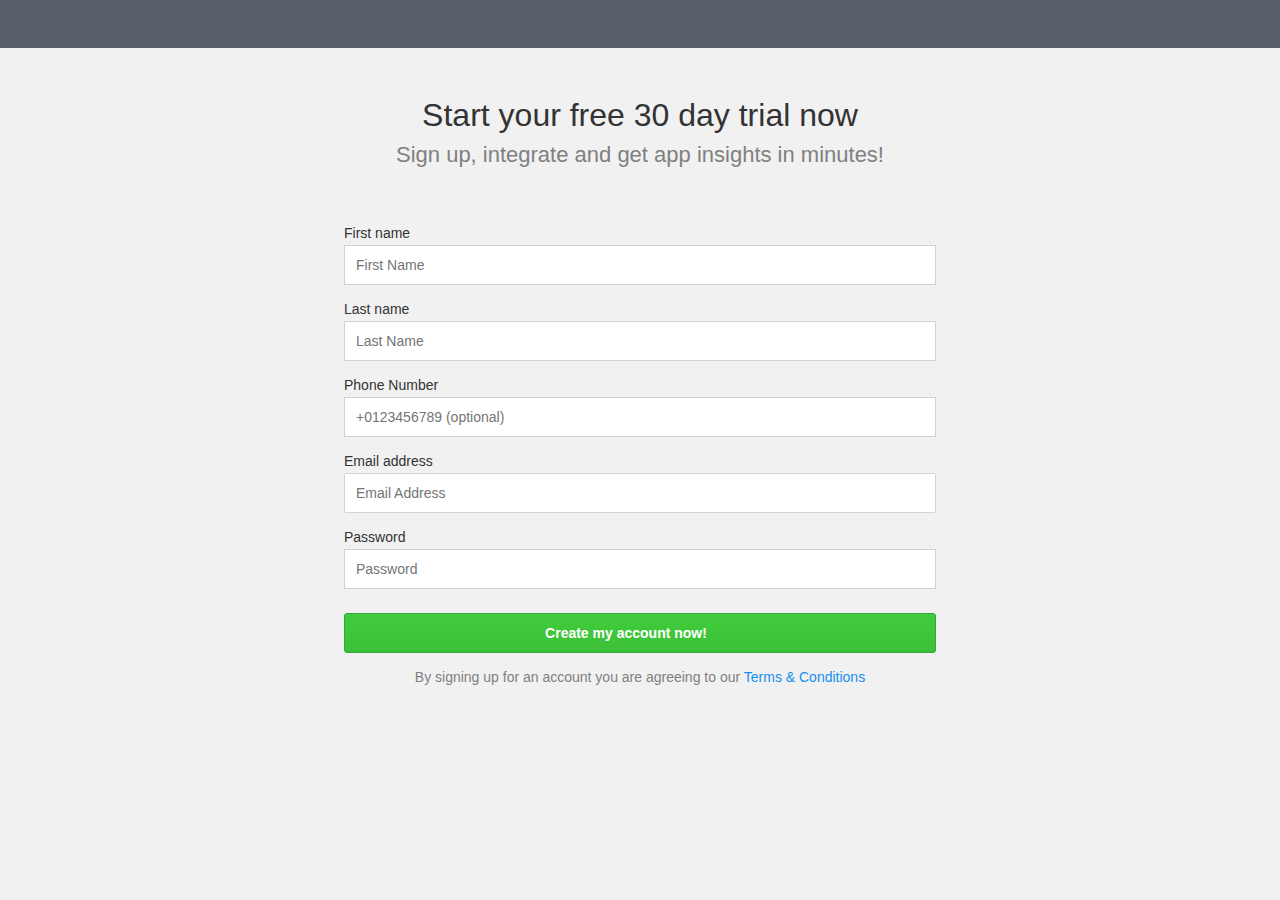
==== popup/configure.html @ a7438de0 "Initial commit" ====
<!DOCTYPE html>
<html lang="en">
<head>
  <title>Raygun</title>

  <link href="styles/vendor.css" type="text/css" rel="stylesheet" />
  <link href="styles/screen.css" type="text/css" rel="stylesheet" media="screen" />
  <link href="styles/vendor-custom.css" type="text/css" rel="stylesheet" media="screen" />

  <script src="scripts/configure.js"></script>

  <style>
    body {
        min-width:550px;
    }
  </style>
</head>
<body class='layout'>

  <header class="layout__header layout__header--dark">
    <div class="center center-1120">
      <a href="http://raygun.com/" class="raygun-logo">Raygun</a>
    </div>
  </header>

  <div class="page-container">
    <div class="center center-640">


      <div class="module">
        <div class="module__body">
          <div class="module-content module-content--padding-horizontal module-content--padding-top">

            <div class="signup-heading">
              <h1 class="signup-heading__primary-heading">Start your free 30 day trial now</h1>
              <h2 class="signup-heading__secondary-heading">Sign up, integrate and get app insights in minutes!</h2>
            </div>

            <form action="https://go.pardot.com/l/151281/2016-03-02/j5pv" class="form-auth" method="post">

              <div class="auth-validation">
                <div class="validation-summary-valid" data-valmsg-summary="true">
                  <ul>
                    <li style="display:none"></li>
                  </ul>
                </div>
              </div>

              <div class="input-section input-text input-section--stacked">
                <label>First name</label>
                <input class="text-box single-line " data-val="true" data-val-required="&#39;First name&#39; should not be empty." id="FirstName" maxLength="" name="FirstName" placeholder="First Name" type="text" value=""/>
              </div>

              <div class="input-section input-text input-section--stacked">
                <label>Last name</label>
                <input class="text-box single-line " data-val="true" data-val-required="&#39;Last name&#39; should not be empty." id="LastName" maxLength="" name="LastName" placeholder="Last Name" type="text" value=""/>
              </div>

              <div class="input-section input-text input-section--stacked">
                <label>Phone Number</label>
                <input class="text-box single-line " id="PhoneNumber" maxLength="" name="PhoneNumber" placeholder="+0123456789 (optional)" type="text" value=""/>
              </div>

              <div class="input-section input-email input-section--stacked">
                <div class="form-group">
                  <label class="form-group__label">Email address</label>
                  <div class="input-wrapper">
                    <input class="input-style" data-val="true" data-val-email="&#39;Email address&#39; is not a valid email address." data-val-required="&#39;Email address&#39; should not be empty." id="EmailAddress" name="EmailAddress" placeholder="Email Address" type="email" value=""/>
                  </div>
                </div>
              </div>

              <div class="input-section input-password input-section--stacked">
                  <label for="Password">Password</label>
                  <input class="js-input-masked" data-val="true" data-val-length="Password must have at least 8 characters" data-val-length-min="8" data-val-required="&#39;Password&#39; should not be empty." id="Password" name="Password" placeholder="Password" type="password" />
              </div>

              <input id="GCLID" name="GCLID" type="hidden" value="" />
              <input id="UtmCampaign" name="UtmCampaign" type="hidden" value="" />
              <input id="UtmContent" name="UtmContent" type="hidden" value="" />
              <input id="UtmMedium" name="UtmMedium" type="hidden" value="" />
              <input id="UtmSource" name="UtmSource" type="hidden" value="" />
              <input id="InitialLandingPage" name="InitialLandingPage" type="hidden" value="" />
              <input id="InitialReferrer" name="InitialReferrer" type="hidden" value="" />
              <input id="Timezone" name="Timezone" type="hidden" value="" />


              <div class="signup-submit">
                <button class="button button-40 button-green button-after button-block">
                  <strong>Create my account now!</strong>
                </button>
              </div>

              <div class="signup-terms">
                <p class="text-grey text-center">
                  By signing up for an account you are agreeing to our <a class="link-primary" href="https://raygun.com/terms">Terms &amp; Conditions</a>
                </p>
              </div>
            </form>

          </div>
        </div>
        </div>
        </div>
        </div>
  </body>
</html>
---- popup/styles/vendor.css ----
.toast-title{font-weight:bold}.toast-message{word-wrap:break-word;padding:20px 20px 20px 50px;font-weight:bold;background-repeat:no-repeat;background-position:20px center}.toast-message a,.toast-message label{color:#fff}.toast-message a:hover{color:#ccc;text-decoration:none}.toast-top-left{top:12px;left:12px}.toast-bottom-right{right:12px;bottom:12px}.toast-bottom-left{left:12px;bottom:12px}#toast-container{position:fixed;z-index:9999;top:90px;left:20%;right:20%;text-align:center}@media all and (max-width:640px){#toast-container{position:fixed;z-index:9999;top:90px;left:16px;right:16px;text-align:center}}#toast-container>div{-moz-border-radius:3px 3px 3px 3px;-webkit-border-radius:3px 3px 3px 3px;border-radius:3px 3px 3px 3px;&.toast-message {box-shadow:0 1px 4px rgba(200,204,212,.6);}color:#FFFFFF;margin:0 auto 6px;filter:alpha(opacity=80);-ms-filter:"progid:DXImageTransform.Microsoft.Alpha(Opacity=80)";opacity:1}.toast-top-right{top:12px;right:12px}#toast-container>:hover{&.toast-message {-moz-box-shadow:0 0 8px rgba(0,0,0,.2);-webkit-box-shadow:0 0 8px rgba(0,0,0,.2);-o-box-shadow:0 0 8px rgba(0,0,0,.2);box-shadow:0 0 8px rgba(0,0,0,.2);}filter:alpha(opacity=100);-ms-filter:"progid:DXImageTransform.Microsoft.Alpha(Opacity=100)";opacity:1;cursor:pointer}#toast-container>.toast-info .toast-message h4:before{background-image:url("[data-uri]")}#toast-container>.toast-error .toast-message h4:before{background-image:url("[data-uri]")}#toast-container>.toast-success .toast-message h4:before{background-image:url("[data-uri]") !important}#toast-container>.toast-warning .toast-message h4:before{background-image:url("[data-uri]")}@media all and (max-width:240px){#toast-container>.toast-message{padding:8px 8px 8px 50px;width:108px}}@media all and (min-width:241px) and (max-width:320px){#toast-container>.toast-message{padding:8px 8px 8px 50px;width:128px}}@media all and (min-width:321px) and (max-width:480px){#toast-container>.toast-message{padding:8px 8px 8px 50px;width:192px}}@media all and (min-width:481px) and (max-width:768px){#toast-container>.toast-message{padding:15px 15px 15px 50px}}@media all and (min-width:769px){#toast-container>.toast-message{padding:15px 15px 15px 50px;width:300px}}.dropzone,.dropzone *,.dropzone-previews,.dropzone-previews *{-webkit-box-sizing:border-box;-moz-box-sizing:border-box;box-sizing:border-box}.dropzone{position:relative;border:1px solid rgba(0,0,0,.08);background:rgba(0,0,0,.02);padding:1em;text-align:center}.dropzone.dz-clickable{cursor:pointer}.dropzone.dz-clickable .dz-message,.dropzone.dz-clickable .dz-message span{cursor:pointer}.dropzone.dz-clickable *{cursor:default}.dropzone .dz-message{opacity:1;-ms-filter:none;filter:none}.dropzone.dz-drag-hover{border-color:rgba(0,0,0,.15);background:rgba(0,0,0,.04)}.dropzone.dz-started .dz-message{display:none}.dropzone .dz-preview,.dropzone-previews .dz-preview{background:rgba(255,255,255,.8);position:relative;display:inline-block;margin:17px;vertical-align:top;border:1px solid #acacac;padding:6px 6px 6px 6px}.dropzone .dz-preview.dz-file-preview [data-dz-thumbnail],.dropzone-previews .dz-preview.dz-file-preview [data-dz-thumbnail]{display:none}.dropzone .dz-preview .dz-details,.dropzone-previews .dz-preview .dz-details{width:100px;height:100px;position:relative;background:#ebebeb;padding:5px;margin-bottom:22px}.dropzone .dz-preview .dz-details .dz-filename,.dropzone-previews .dz-preview .dz-details .dz-filename{overflow:hidden;height:100%;opacity:0}.dropzone .dz-preview .dz-details img,.dropzone-previews .dz-preview .dz-details img{position:absolute;top:0;left:0;width:100px;height:100px}.dropzone .dz-preview .dz-details .dz-size,.dropzone-previews .dz-preview .dz-details .dz-size{position:absolute;bottom:-28px;left:3px;height:28px;line-height:28px}.dropzone .dz-preview.dz-error .dz-error-mark,.dropzone-previews .dz-preview.dz-error .dz-error-mark{display:block}.dropzone .dz-preview.dz-success .dz-success-mark,.dropzone-previews .dz-preview.dz-success .dz-success-mark{display:block}.dropzone .dz-preview:hover .dz-details img,.dropzone-previews .dz-preview:hover .dz-details img{display:none}.dropzone .dz-preview .dz-success-mark,.dropzone-previews .dz-preview .dz-success-mark,.dropzone .dz-preview .dz-error-mark,.dropzone-previews .dz-preview .dz-error-mark{display:none;position:absolute;width:40px;height:40px;font-size:30px;text-align:center;right:-10px;top:-10px}.dropzone .dz-preview .dz-success-mark,.dropzone-previews .dz-preview .dz-success-mark{color:#8cc657}.dropzone .dz-preview .dz-error-mark,.dropzone-previews .dz-preview .dz-error-mark{color:#ee162d}.dropzone .dz-preview .dz-progress,.dropzone-previews .dz-preview .dz-progress{position:absolute;top:100px;left:6px;right:6px;height:6px;background:#d7d7d7;display:none}.dropzone .dz-preview .dz-progress .dz-upload,.dropzone-previews .dz-preview .dz-progress .dz-upload{position:absolute;top:0;bottom:0;left:0;width:0%;background-color:#8cc657}.dropzone .dz-preview.dz-processing .dz-progress,.dropzone-previews .dz-preview.dz-processing .dz-progress{display:block}.dropzone .dz-preview .dz-error-message,.dropzone-previews .dz-preview .dz-error-message{display:none;position:absolute;top:-5px;left:-20px;background:rgba(245,245,245,.8);padding:8px 10px;color:#800;min-width:140px;max-width:500px;z-index:500}.dropzone .dz-preview:hover.dz-error .dz-error-message,.dropzone-previews .dz-preview:hover.dz-error .dz-error-message{display:block}.selectboxit-container{display:inline-block;-webkit-touch-callout:none;-webkit-user-select:none;-khtml-user-select:none;-moz-user-select:-moz-none;ms-user-select:none;-o-user-select:none;user-select:none;outline:none}.selectboxit-container .selectboxit{width:200px;height:38px;background-color:#f1f1f1;cursor:pointer;padding:0;display:block;border:1px solid #c1cad5;box-shadow:inset 0 1px 0 #fff;border-radius:2px;outline:none;background-image:linear-gradient(bottom,#eaeef3 0%,#f3f6f8 100%);background-image:-o-linear-gradient(bottom,#eaeef3 0,#f3f6f8 100%);background-image:-moz-linear-gradient(bottom,#eaeef3 0,#f3f6f8 100%);background-image:-webkit-linear-gradient(bottom,#eaeef3 0,#f3f6f8 100%);background-image:-ms-linear-gradient(bottom,#eaeef3 0,#f3f6f8 100%);background-image:-webkit-gradient(linear,left bottom,left top,color-stop(0,#eaeef3),color-stop(1,#f3f6f8))}.selectboxit-container span.selectboxit-hover{background-image:linear-gradient(bottom,#e3e5e8 0%,#f9fbfd 100%);background-image:-o-linear-gradient(bottom,#e3e5e8 0,#f9fbfd 100%);background-image:-moz-linear-gradient(bottom,#e3e5e8 0,#f9fbfd 100%);background-image:-webkit-linear-gradient(bottom,#e3e5e8 0,#f9fbfd 100%);background-image:-ms-linear-gradient(bottom,#e3e5e8 0,#f9fbfd 100%);background-image:-webkit-gradient(linear,left bottom,left top,color-stop(0,#e3e5e8),color-stop(1,#f9fbfd));box-shadow:0 1px 2px rgba(0,0,0,.2)}.selectboxit-container .selectboxit.active .selectboxit-arrow-container,.selectboxit-container .selectboxit:active .selectboxit-arrow-container{background-position:center 18px}.selectboxit-container .selectboxit.active,.selectboxit-container .selectboxit:active{background-image:none;background-color:#f1f1f1;box-shadow:inset 0 0 3px rgba(0,0,0,.2)}.selectboxit-container .selectboxit.selectboxit-disabled{cursor:default}.selectboxit-default-icon{float:left}.selectboxit-text{font:14px Helvetica,Arial;font-weight:bold;text-indent:15px;line-height:30px;overflow:hidden;color:#6f748e;text-shadow:0 1px 0 #fff;float:left;white-space:nowrap}.selectboxit-container .selectboxit-options{min-width:200px;border:1px solid #cbcbcb;font:14px Helvetica,Arial;background-color:#fff;margin:-1px 0 0;padding:10px 0;list-style:none;position:absolute;overflow:auto;cursor:pointer;display:none;z-index:9999999999999;outline:none;top:auto;bottom:auto;left:auto;right:auto;-moz-box-shadow:none;-webkit-box-shadow:none;box-shadow:none}.selectboxit-option .selectboxit-option-anchor{text-decoration:none;box-shadow:none;display:block;padding:5px;line-height:30px}.selectboxit-option .selectboxit-option-anchor:hover{background-color:#eee;color:#6bb5eb}.selectboxit-option,.selectboxit-optgroup-header{line-height:30px;text-indent:5px;overflow:hidden;white-space:nowrap;list-style:none;margin:0}.selectboxit-optgroup-header{font-weight:bold}.selectboxit-optgroup-option{text-indent:20px}.selectboxit-optgroup-header[data-disabled='true']:hover{cursor:default}.selectboxit-arrow-container{width:40px;float:right;background:url(/stylesheets/vendor/../Content/images/icons/dropdownArrow.png) no-repeat center}.selectboxit .selectboxit-arrow-container .selectboxit-arrow{background-color:#f00;margin:0 auto;display:block}.selectboxit-option-icon{float:left}.pln{color:#000}@media screen{.str{color:#080}.kwd{color:#008}.com{color:#800}.typ{color:#606}.lit{color:#066}.pun,.opn,.clo{color:#660}.tag{color:#008}.atn{color:#606}.atv{color:#080}.dec,.var{color:#606}.fun{color:#f00}}@media print,projection{.str{color:#060}.kwd{color:#006;font-weight:bold}.com{color:#600;font-style:italic}.typ{color:#404;font-weight:bold}.lit{color:#044}.pun,.opn,.clo{color:#440}.tag{color:#006;font-weight:bold}.atn{color:#404}.atv{color:#060}}pre.prettyprint{padding:2px;border:1px solid #888}ol.linenums{margin-top:0;margin-bottom:0;padding-left:52px;list-style-type:decimal}ol.linenums span{margin:0}ol.linenums strong{font-weight:bold;background-color:#ff0}code[class*="language-"],pre[class*="language-"]{color:#f8f8f2;text-shadow:0 1px rgba(0,0,0,.3);font-family:Consolas,Monaco,'Andale Mono',monospace;direction:ltr;text-align:left;white-space:pre;word-spacing:normal;word-break:normal;line-height:1.5;-moz-tab-size:4;-o-tab-size:4;tab-size:4;-webkit-hyphens:none;-moz-hyphens:none;-ms-hyphens:none;hyphens:none}pre[class*="language-"]{padding:1em;margin:.5em 0;overflow:auto;border-radius:.3em}:not(pre)>code[class*="language-"],pre[class*="language-"]{background:#272822}:not(pre)>code[class*="language-"]{padding:.1em;border-radius:.3em}.token.comment,.token.prolog,.token.doctype,.token.cdata{color:#708090}.token.punctuation{color:#f8f8f2}.namespace{opacity:.7}.token.property,.token.tag,.token.constant,.token.symbol,.token.deleted{color:#f92672}.token.boolean,.token.number{color:#ae81ff}.token.selector,.token.attr-name,.token.string,.token.char,.token.builtin,.token.inserted{color:#a6e22e}.token.operator,.token.entity,.token.url,.language-css .token.string,.style .token.string,.token.variable{color:#f8f8f2}.token.atrule,.token.attr-value{color:#e6db74}.token.keyword{color:#66d9ef}.token.regex,.token.important{color:#fd971f}.token.important,.token.bold{font-weight:bold}.token.italic{font-style:italic}.token.entity{cursor:help}.tooltipster-default{border-radius:5px;border:2px solid #1e2732;background:#2f3946;color:#fff;max-width:240px}.tooltipster-default .tooltipster-content{font-family:Arial,sans-serif;font-size:14px;line-height:16px;padding:8px 10px;overflow:hidden}.tooltipster-icon{cursor:help;margin-left:4px}.tooltipster-base{padding:0;font-size:0;line-height:0;position:absolute;left:0;top:0;z-index:9999999;pointer-events:none;width:auto;overflow:visible}.tooltipster-base .tooltipster-content{overflow:hidden}.tooltipster-arrow{display:block;text-align:center;width:100%;height:100%;position:absolute;top:0;left:0;z-index:-1}.tooltipster-arrow span,.tooltipster-arrow-border{display:block;width:0;height:0;position:absolute}.tooltipster-arrow-top span,.tooltipster-arrow-top-right span,.tooltipster-arrow-top-left span{border-left:8px solid transparent !important;border-right:8px solid transparent !important;border-top:8px solid;bottom:-7px}.tooltipster-arrow-top .tooltipster-arrow-border,.tooltipster-arrow-top-right .tooltipster-arrow-border,.tooltipster-arrow-top-left .tooltipster-arrow-border{border-left:9px solid transparent !important;border-right:9px solid transparent !important;border-top:9px solid;bottom:-7px}.tooltipster-arrow-bottom span,.tooltipster-arrow-bottom-right span,.tooltipster-arrow-bottom-left span{border-left:8px solid transparent !important;border-right:8px solid transparent !important;border-bottom:8px solid;top:-7px}.tooltipster-arrow-bottom .tooltipster-arrow-border,.tooltipster-arrow-bottom-right .tooltipster-arrow-border,.tooltipster-arrow-bottom-left .tooltipster-arrow-border{border-left:9px solid transparent !important;border-right:9px solid transparent !important;border-bottom:9px solid;top:-7px}.tooltipster-arrow-top span,.tooltipster-arrow-top .tooltipster-arrow-border,.tooltipster-arrow-bottom span,.tooltipster-arrow-bottom .tooltipster-arrow-border{left:0;right:0;margin:0 auto}.tooltipster-arrow-top-left span,.tooltipster-arrow-bottom-left span{left:6px}.tooltipster-arrow-top-left .tooltipster-arrow-border,.tooltipster-arrow-bottom-left .tooltipster-arrow-border{left:5px}.tooltipster-arrow-top-right span,.tooltipster-arrow-bottom-right span{right:6px}.tooltipster-arrow-top-right .tooltipster-arrow-border,.tooltipster-arrow-bottom-right .tooltipster-arrow-border{right:5px}.tooltipster-arrow-left span,.tooltipster-arrow-left .tooltipster-arrow-border{border-top:8px solid transparent !important;border-bottom:8px solid transparent !important;border-left:8px solid;top:50%;margin-top:-7px;right:-7px}.tooltipster-arrow-left .tooltipster-arrow-border{border-top:9px solid transparent !important;border-bottom:9px solid transparent !important;border-left:9px solid;margin-top:-8px}.tooltipster-arrow-right span,.tooltipster-arrow-right .tooltipster-arrow-border{border-top:8px solid transparent !important;border-bottom:8px solid transparent !important;border-right:8px solid;top:50%;margin-top:-7px;left:-7px}.tooltipster-arrow-right .tooltipster-arrow-border{border-top:9px solid transparent !important;border-bottom:9px solid transparent !important;border-right:9px solid;margin-top:-8px}.tooltipster-fade{opacity:0;-webkit-transition-property:opacity;-moz-transition-property:opacity;-o-transition-property:opacity;-ms-transition-property:opacity;transition-property:opacity}.tooltipster-fade-show{opacity:1}.tooltipster-grow{-webkit-transform:scale(0,0);-moz-transform:scale(0,0);-o-transform:scale(0,0);-ms-transform:scale(0,0);transform:scale(0,0);-webkit-transition-property:-webkit-transform;-moz-transition-property:-moz-transform;-o-transition-property:-o-transform;-ms-transition-property:-ms-transform;transition-property:transform;-webkit-backface-visibility:hidden}.tooltipster-grow-show{-webkit-transform:scale(1,1);-moz-transform:scale(1,1);-o-transform:scale(1,1);-ms-transform:scale(1,1);transform:scale(1,1);-webkit-transition-timing-function:cubic-bezier(.175,.885,.32,1);-webkit-transition-timing-function:cubic-bezier(.175,.885,.32,1.15);-moz-transition-timing-function:cubic-bezier(.175,.885,.32,1.15);-ms-transition-timing-function:cubic-bezier(.175,.885,.32,1.15);-o-transition-timing-function:cubic-bezier(.175,.885,.32,1.15);transition-timing-function:cubic-bezier(.175,.885,.32,1.15)}.tooltipster-swing{opacity:0;-webkit-transform:rotateZ(4deg);-moz-transform:rotateZ(4deg);-o-transform:rotateZ(4deg);-ms-transform:rotateZ(4deg);transform:rotateZ(4deg);-webkit-transition-property:-webkit-transform,opacity;-moz-transition-property:-moz-transform;-o-transition-property:-o-transform;-ms-transition-property:-ms-transform;transition-property:transform}.tooltipster-swing-show{opacity:1;-webkit-transform:rotateZ(0deg);-moz-transform:rotateZ(0deg);-o-transform:rotateZ(0deg);-ms-transform:rotateZ(0deg);transform:rotateZ(0deg);-webkit-transition-timing-function:cubic-bezier(.23,.635,.495,1);-webkit-transition-timing-function:cubic-bezier(.23,.635,.495,2.4);-moz-transition-timing-function:cubic-bezier(.23,.635,.495,2.4);-ms-transition-timing-function:cubic-bezier(.23,.635,.495,2.4);-o-transition-timing-function:cubic-bezier(.23,.635,.495,2.4);transition-timing-function:cubic-bezier(.23,.635,.495,2.4)}.tooltipster-fall{top:0;-webkit-transition-property:top;-moz-transition-property:top;-o-transition-property:top;-ms-transition-property:top;transition-property:top;-webkit-transition-timing-function:cubic-bezier(.175,.885,.32,1);-webkit-transition-timing-function:cubic-bezier(.175,.885,.32,1.15);-moz-transition-timing-function:cubic-bezier(.175,.885,.32,1.15);-ms-transition-timing-function:cubic-bezier(.175,.885,.32,1.15);-o-transition-timing-function:cubic-bezier(.175,.885,.32,1.15);transition-timing-function:cubic-bezier(.175,.885,.32,1.15)}.tooltipster-fall.tooltipster-dying{-webkit-transition-property:all;-moz-transition-property:all;-o-transition-property:all;-ms-transition-property:all;transition-property:all;top:0 !important;opacity:0}.tooltipster-slide{left:-40px;-webkit-transition-property:left;-moz-transition-property:left;-o-transition-property:left;-ms-transition-property:left;transition-property:left;-webkit-transition-timing-function:cubic-bezier(.175,.885,.32,1);-webkit-transition-timing-function:cubic-bezier(.175,.885,.32,1.15);-moz-transition-timing-function:cubic-bezier(.175,.885,.32,1.15);-ms-transition-timing-function:cubic-bezier(.175,.885,.32,1.15);-o-transition-timing-function:cubic-bezier(.175,.885,.32,1.15);transition-timing-function:cubic-bezier(.175,.885,.32,1.15)}.tooltipster-slide.tooltipster-dying{-webkit-transition-property:all;-moz-transition-property:all;-o-transition-property:all;-ms-transition-property:all;transition-property:all;left:0 !important;opacity:0}.tooltipster-content-changing{opacity:.5;-webkit-transform:scale(1.1,1.1);-moz-transform:scale(1.1,1.1);-o-transform:scale(1.1,1.1);-ms-transform:scale(1.1,1.1);transform:scale(1.1,1.1)}.list-unstyled{padding-left:0;list-style:none}.btn{display:inline-block;padding:6px 12px;margin-bottom:0;font-size:14px;font-weight:normal;line-height:1.42857143;text-align:center;white-space:nowrap;vertical-align:middle;-ms-touch-action:manipulation;touch-action:manipulation;cursor:pointer;-webkit-user-select:none;-moz-user-select:none;-ms-user-select:none;user-select:none;background-image:none;border:1px solid transparent;border-radius:4px}.btn:focus,.btn:active:focus{outline:thin dotted;outline:5px auto -webkit-focus-ring-color;outline-offset:-2px}.btn:hover,.btn:focus,{color:#333;text-decoration:none}.btn:active,{background-image:none;outline:0;-webkit-box-shadow:inset 0 3px 5px rgba(0,0,0,.125);box-shadow:inset 0 3px 5px rgba(0,0,0,.125)}.btn-primary{color:#fff;background-color:#337ab7;border-color:#2e6da4}.btn-primary:hover,.btn-primary:focus,.btn-primary:active,,{color:#fff;background-color:#286090;border-color:#204d74;}.btn-primary:active,,{background-image:none;}.collapse{display:none;visibility:hidden}.collapse.in{display:block;visibility:visible}.collapsing{position:relative;height:0;overflow:hidden;-webkit-transition-timing-function:ease;-o-transition-timing-function:ease;transition-timing-function:ease;-webkit-transition-duration:.35s;-o-transition-duration:.35s;transition-duration:.35s;-webkit-transition-property:height,visibility;-o-transition-property:height,visibility;transition-property:height,visibility}.dropdown-menu{position:absolute;top:100%;left:0;z-index:1000;display:none;float:left;min-width:160px;padding:5px 0;margin:2px 0 0;font-size:14px;text-align:left;list-style:none;background-color:#fff;-webkit-background-clip:padding-box;background-clip:padding-box;border:1px solid #ccc;border:1px solid rgba(0,0,0,.15);border-radius:4px;-webkit-box-shadow:0 6px 12px rgba(0,0,0,.175);box-shadow:0 6px 12px rgba(0,0,0,.175)}
/*!
 * Datetimepicker for Bootstrap 3
//! version : 4.0.0-beta
 * https://github.com/Eonasdan/bootstrap-datetimepicker/
 */
.bootstrap-datetimepicker-widget.dropdown-menu{margin:2px 0;padding:4px;width:19em}@media(min-width:768px){.bootstrap-datetimepicker-widget.dropdown-menu.timepicker-sbs{width:38em}}@media(min-width:992px){.bootstrap-datetimepicker-widget.dropdown-menu.timepicker-sbs{width:38em}}@media(min-width:1200px){.bootstrap-datetimepicker-widget.dropdown-menu.timepicker-sbs{width:38em}}.bootstrap-datetimepicker-widget.dropdown-menu:before,.bootstrap-datetimepicker-widget.dropdown-menu:after{content:'';display:inline-block;position:absolute}.bootstrap-datetimepicker-widget.dropdown-menu.bottom:before{border-left:7px solid transparent;border-right:7px solid transparent;border-bottom:7px solid #ccc;border-bottom-color:rgba(0,0,0,.2);top:-7px;left:7px}.bootstrap-datetimepicker-widget.dropdown-menu.bottom:after{border-left:6px solid transparent;border-right:6px solid transparent;border-bottom:6px solid #fff;top:-6px;left:8px}.bootstrap-datetimepicker-widget.dropdown-menu.top:before{border-left:7px solid transparent;border-right:7px solid transparent;border-top:7px solid #ccc;border-top-color:rgba(0,0,0,.2);bottom:-7px;left:6px}.bootstrap-datetimepicker-widget.dropdown-menu.top:after{border-left:6px solid transparent;border-right:6px solid transparent;border-top:6px solid #fff;bottom:-6px;left:7px}.bootstrap-datetimepicker-widget.dropdown-menu.pull-right:before{left:auto;right:6px}.bootstrap-datetimepicker-widget.dropdown-menu.pull-right:after{left:auto;right:7px}.bootstrap-datetimepicker-widget .list-unstyled{margin:0}.bootstrap-datetimepicker-widget a[data-action]{padding:6px 0}.bootstrap-datetimepicker-widget a[data-action]:active{box-shadow:none}.bootstrap-datetimepicker-widget .timepicker-hour,.bootstrap-datetimepicker-widget .timepicker-minute,.bootstrap-datetimepicker-widget .timepicker-second{width:54px;font-weight:bold;font-size:1.2em;margin:0}.bootstrap-datetimepicker-widget button[data-action]{padding:6px}.bootstrap-datetimepicker-widget .btn[data-action="incrementHours"]::after{position:absolute;width:1px;height:1px;margin:-1px;padding:0;overflow:hidden;clip:rect(0,0,0,0);border:0;content:"Increment Hours"}.bootstrap-datetimepicker-widget .btn[data-action="incrementMinutes"]::after{position:absolute;width:1px;height:1px;margin:-1px;padding:0;overflow:hidden;clip:rect(0,0,0,0);border:0;content:"Increment Minutes"}.bootstrap-datetimepicker-widget .btn[data-action="decrementHours"]::after{position:absolute;width:1px;height:1px;margin:-1px;padding:0;overflow:hidden;clip:rect(0,0,0,0);border:0;content:"Decrement Hours"}.bootstrap-datetimepicker-widget .btn[data-action="decrementMinutes"]::after{position:absolute;width:1px;height:1px;margin:-1px;padding:0;overflow:hidden;clip:rect(0,0,0,0);border:0;content:"Decrement Minutes"}.bootstrap-datetimepicker-widget .btn[data-action="showHours"]::after{position:absolute;width:1px;height:1px;margin:-1px;padding:0;overflow:hidden;clip:rect(0,0,0,0);border:0;content:"Show Hours"}.bootstrap-datetimepicker-widget .btn[data-action="showMinutes"]::after{position:absolute;width:1px;height:1px;margin:-1px;padding:0;overflow:hidden;clip:rect(0,0,0,0);border:0;content:"Show Minutes"}.bootstrap-datetimepicker-widget .btn[data-action="togglePeriod"]::after{position:absolute;width:1px;height:1px;margin:-1px;padding:0;overflow:hidden;clip:rect(0,0,0,0);border:0;content:"Toggle AM/PM"}.bootstrap-datetimepicker-widget .picker-switch{text-align:center}.bootstrap-datetimepicker-widget .picker-switch::after{position:absolute;width:1px;height:1px;margin:-1px;padding:0;overflow:hidden;clip:rect(0,0,0,0);border:0;content:"Toggle Date and Time Screens"}.bootstrap-datetimepicker-widget .picker-switch td{padding:0;margin:0;height:auto;width:auto;line-height:inherit}.bootstrap-datetimepicker-widget .picker-switch td span{line-height:2.5;height:2.5em;width:100%}.bootstrap-datetimepicker-widget table{width:100%;margin:0}.bootstrap-datetimepicker-widget td,.bootstrap-datetimepicker-widget th{text-align:center;border-radius:4px}.bootstrap-datetimepicker-widget th{height:20px;line-height:20px;width:20px}.bootstrap-datetimepicker-widget th.picker-switch{width:145px}.bootstrap-datetimepicker-widget th.disabled,.bootstrap-datetimepicker-widget th.disabled:hover{background:none;color:#777;cursor:not-allowed}.bootstrap-datetimepicker-widget th.prev::after{position:absolute;width:1px;height:1px;margin:-1px;padding:0;overflow:hidden;clip:rect(0,0,0,0);border:0;content:"Previous Month"}.bootstrap-datetimepicker-widget th.next::after{position:absolute;width:1px;height:1px;margin:-1px;padding:0;overflow:hidden;clip:rect(0,0,0,0);border:0;content:"Next Month"}.bootstrap-datetimepicker-widget thead tr:first-child th{cursor:pointer}.bootstrap-datetimepicker-widget thead tr:first-child th:hover{background:#eee}.bootstrap-datetimepicker-widget td{height:54px;line-height:54px;width:54px}.bootstrap-datetimepicker-widget td.cw{font-size:.8em;height:20px;line-height:20px;color:#777}.bootstrap-datetimepicker-widget td.day{height:20px;line-height:20px;width:20px}.bootstrap-datetimepicker-widget td.day:hover,.bootstrap-datetimepicker-widget td.hour:hover,.bootstrap-datetimepicker-widget td.minute:hover,.bootstrap-datetimepicker-widget td.second:hover{background:#eee;cursor:pointer}.bootstrap-datetimepicker-widget td.old,.bootstrap-datetimepicker-widget td.new{color:#777}.bootstrap-datetimepicker-widget td.today{position:relative}.bootstrap-datetimepicker-widget td.today:before{content:'';display:inline-block;border-left:7px solid transparent;border-bottom:7px solid #428bca;border-top-color:rgba(0,0,0,.2);position:absolute;bottom:4px;right:4px}.bootstrap-datetimepicker-widget td.active,.bootstrap-datetimepicker-widget td.active:hover{background-color:#428bca;color:#fff;text-shadow:0 -1px 0 rgba(0,0,0,.25)}.bootstrap-datetimepicker-widget td.active.today:before{border-bottom-color:#fff}.bootstrap-datetimepicker-widget td.disabled,.bootstrap-datetimepicker-widget td.disabled:hover{background:none;color:#777;cursor:not-allowed}.bootstrap-datetimepicker-widget td span{display:inline-block;width:54px;height:54px;line-height:54px;margin:2px 1.5px;cursor:pointer;border-radius:4px}.bootstrap-datetimepicker-widget td span:hover{background:#eee}.bootstrap-datetimepicker-widget td span.active{background-color:#428bca;color:#fff;text-shadow:0 -1px 0 rgba(0,0,0,.25)}.bootstrap-datetimepicker-widget td span.old{color:#777}.bootstrap-datetimepicker-widget td span.disabled,.bootstrap-datetimepicker-widget td span.disabled:hover{background:none;color:#777;cursor:not-allowed}.bootstrap-datetimepicker-widget.usetwentyfour td.hour{height:27px;line-height:27px}.input-group.date .input-group-addon{cursor:pointer}.sr-only{position:absolute;width:1px;height:1px;margin:-1px;padding:0;overflow:hidden;clip:rect(0,0,0,0);border:0}.picker{font-size:16px;text-align:left;line-height:1.2;color:#000;position:absolute;z-index:10000}.picker__input{cursor:default}.picker__input.picker__input--active{border-color:#0089ec}.picker__holder{width:100%;overflow-y:auto;-webkit-overflow-scrolling:touch}
/*!
 * Classic picker styling for pickadate.js
 * Demo: http://amsul.github.io/pickadate.js/themes.htm#classic
 */
.picker{width:100%}.picker__holder{position:absolute;background:#fff;border:1px solid #aaa;-webkit-box-sizing:border-box;-moz-box-sizing:border-box;box-sizing:border-box;min-width:176px;max-width:466px;-webkit-border-radius:0 0 5px 5px;-moz-border-radius:0 0 5px 5px;border-radius:0 0 5px 5px;max-height:0;-ms-filter:"alpha(Opacity=0)";filter:alpha(opacity=0);-moz-opacity:0;opacity:0;-webkit-transform:translateY(-1em) perspective(600px) rotateX(10deg);-moz-transform:translateY(-1em) perspective(600px) rotateX(10deg);transform:translateY(-1em) perspective(600px) rotateX(10deg);-webkit-transition:all .15s ease-out,max-height 0 .15s;-moz-transition:all .15s ease-out,max-height 0 .15s;transition:all .15s ease-out,max-height 0 .15s}.picker--opened .picker__holder{max-height:25em;-ms-filter:"alpha(Opacity=100)";filter:alpha(opacity=100);-moz-opacity:1;opacity:1;-webkit-transform:translateY(0) perspective(600px) rotateX(0);-moz-transform:translateY(0) perspective(600px) rotateX(0);transform:translateY(0) perspective(600px) rotateX(0);-webkit-transition:all .15s ease-out,max-height 0;-moz-transition:all .15s ease-out,max-height 0;transition:all .15s ease-out,max-height 0;-webkit-box-shadow:0 6px 18px 1px rgba(0,0,0,.12);-moz-box-shadow:0 6px 18px 1px rgba(0,0,0,.12);box-shadow:0 6px 18px 1px rgba(0,0,0,.12)}.picker__box{padding:0 1em}.picker__header{text-align:center;position:relative;margin-top:.75em}.picker__month,.picker__year{font-weight:500;display:inline-block;margin-left:.25em;margin-right:.25em}.picker__year{color:#999;font-size:.8em;font-style:italic}.picker__select--month,.picker__select--year{font-size:.8em;border:1px solid #b7b7b7;height:2.5em;padding:.66em .25em;margin-left:.25em;margin-right:.25em;margin-top:-.5em}.picker__select--month{width:35%}.picker__select--year{width:22.5%}.picker__select--month:focus,.picker__select--year:focus{border-color:#0089ec}.picker__nav--prev,.picker__nav--next{position:absolute;top:-.33em;padding:.5em 1.33em;width:1em;height:1em}.picker__nav--prev{left:-1em;padding-right:1.5em}.picker__nav--next{right:-1em;padding-left:1.5em}.picker__nav--prev:before,.picker__nav--next:before{content:" ";border-top:.5em solid transparent;border-bottom:.5em solid transparent;border-right:.75em solid #000;width:0;height:0;display:block;margin:0 auto}.picker__nav--next:before{border-right:0;border-left:.75em solid #000}.picker__nav--prev:hover,.picker__nav--next:hover{cursor:pointer;color:#000;background:#b1dcfb}.picker__nav--disabled,.picker__nav--disabled:hover,.picker__nav--disabled:before,.picker__nav--disabled:before:hover{cursor:default;background:0;border-right-color:#f5f5f5;border-left-color:#f5f5f5}.picker__table{text-align:center;border-collapse:collapse;border-spacing:0;table-layout:fixed;font-size:inherit;width:100%;margin-top:.75em;margin-bottom:.5em}@media(min-height:33.875em){.picker__table{margin-bottom:.75em}}.picker__table td{margin:0;padding:0}.picker__weekday{width:14.285714286%;font-size:.75em;padding-bottom:.25em;color:#999;font-weight:500}@media(min-height:33.875em){.picker__weekday{padding-bottom:.5em}}.picker__day{padding:.3125em 0;font-weight:200;border:1px solid transparent}.picker__day--today{color:#0089ec;position:relative}.picker__day--today:before{content:" ";position:absolute;top:2px;right:2px;width:0;height:0;border-top:.5em solid #0059bc;border-left:.5em solid transparent}.picker__day--selected,.picker__day--selected:hover{border-color:#0089ec}.picker__day--highlighted{background:#b1dcfb}.picker__day--disabled:before{border-top-color:#aaa}.picker__day--outfocus{color:#ddd;-ms-filter:"alpha(Opacity=66)";filter:alpha(opacity=66);-moz-opacity:.66;opacity:.66}.picker__day--infocus:hover,.picker__day--outfocus:hover{cursor:pointer;color:#000;background:#b1dcfb}.picker__day--highlighted:hover,.picker--focused .picker__day--highlighted{background:#0089ec;color:#fff}.picker__day--disabled,.picker__day--disabled:hover{background:#f5f5f5;border-color:#f5f5f5;color:#ddd;cursor:default}.picker__day--highlighted.picker__day--disabled,.picker__day--highlighted.picker__day--disabled:hover{background:#bbb}.picker__footer{text-align:center}.picker__button--today,.picker__button--clear{border:1px solid #fff;background:#fff;font-size:.8em;padding:.66em 0;font-weight:700;width:50%;display:inline-block;vertical-align:bottom}.picker__button--today:hover,.picker__button--clear:hover{cursor:pointer;color:#000;background:#b1dcfb;border-bottom-color:#b1dcfb}.picker__button--today:focus,.picker__button--clear:focus{background:#b1dcfb;border-color:#0089ec;outline:0}.picker__button--today:before,.picker__button--clear:before{position:relative;display:inline-block;height:0}.picker__button--today:before{content:" ";margin-right:.45em;top:-.05em;width:0;border-top:.66em solid #0059bc;border-left:.66em solid transparent}.picker__button--clear:before{content:"×";margin-right:.35em;top:-.1em;color:#e20;vertical-align:top;font-size:1.1em}.picker__list{list-style:none;padding:.75em 0 4.2em;margin:0}.picker__list-item{border-bottom:1px solid #ddd;border-top:1px solid #ddd;margin-bottom:-1px;position:relative;background:#fff;padding:.75em 1.25em}@media(min-height:46.75em){.picker__list-item{padding:.5em 1em}}.picker__list-item:hover{cursor:pointer;color:#000;background:#b1dcfb;border-color:#0089ec;z-index:10}.picker__list-item--selected,.picker__list-item--selected:hover{border-color:#0089ec;z-index:10}.picker__list-item--highlighted{background:#b1dcfb}.picker__list-item--highlighted:hover,.picker--focused .picker__list-item--highlighted{background:#0089ec;color:#fff}.picker__list-item--disabled,.picker__list-item--disabled:hover{background:#f5f5f5;border-color:#f5f5f5;color:#ddd;cursor:default;border-color:#ddd;z-index:auto}.picker--time .picker__button--clear{display:block;width:80%;margin:1em auto 0;padding:1em 1.25em;background:0;border:0;font-weight:500;font-size:.67em;text-align:center;text-transform:uppercase;color:#666}.picker--time .picker__button--clear:hover,.picker--time .picker__button--clear:focus{color:#000;background:#b1dcfb;background:#e20;border-color:#e20;cursor:pointer;color:#fff;outline:0}.picker--time .picker__button--clear:before{top:-.25em;color:#666;font-size:1.25em;font-weight:700}.picker--time .picker__button--clear:hover:before,.picker--time .picker__button--clear:focus:before{color:#fff}.picker--time{min-width:256px;max-width:320px}.picker--time .picker__holder{background:#f2f2f2}@media(min-height:40.125em){.picker--time .picker__holder{font-size:.875em}}.picker--time .picker__box{padding:0}.picker{font-size:16px;text-align:left;line-height:1.2;color:#000;position:absolute;z-index:10000}.picker__input{cursor:default}.picker__input.picker__input--active{border-color:#0089ec}.picker__holder{width:100%;overflow-y:auto;-webkit-overflow-scrolling:touch}
/*!
 * Default mobile-first, responsive styling for pickadate.js
 * Demo: http://amsul.github.io/pickadate.js/themes.htm#default
 */
.picker__holder,.picker__frame{bottom:0;left:0;right:0;top:100%}.picker__holder{position:fixed;-webkit-transition:background .15s ease-out,top 0s .15s;-moz-transition:background .15s ease-out,top 0s .15s;transition:background .15s ease-out,top 0s .15s}.picker__frame{position:absolute;margin:0 auto;min-width:256px;max-width:666px;width:100%;-ms-filter:"alpha(Opacity=0)";filter:alpha(opacity=0);-moz-opacity:0;opacity:0;-webkit-transition:all .15s ease-out;-moz-transition:all .15s ease-out;transition:all .15s ease-out}@media(min-height:33.875em){.picker__frame{overflow:visible;top:auto;bottom:-100%;max-height:80%}}@media(min-height:40.125em){.picker__frame{margin-bottom:7.5%}}.picker__wrap{display:table;width:100%;height:100%}@media(min-height:33.875em){.picker__wrap{display:block}}.picker__box{background:#fff;display:table-cell;vertical-align:middle}@media(min-height:26.5em){.picker__box{font-size:1.25em}}@media(min-height:33.875em){.picker__box{display:block;font-size:1.33em;border:1px solid #777;border-top-color:#898989;border-bottom-width:0;-webkit-border-radius:5px 5px 0 0;-moz-border-radius:5px 5px 0 0;border-radius:5px 5px 0 0;-webkit-box-shadow:0 12px 36px 16px rgba(0,0,0,.24);-moz-box-shadow:0 12px 36px 16px rgba(0,0,0,.24);box-shadow:0 12px 36px 16px rgba(0,0,0,.24)}}@media(min-height:40.125em){.picker__box{font-size:1.5em;border-bottom-width:1px;-webkit-border-radius:5px;-moz-border-radius:5px;border-radius:5px}}.picker--opened .picker__holder{top:0;background:transparent;-ms-filter:"progid:DXImageTransform.Microsoft.gradient(startColorstr=#1E000000,endColorstr=#1E000000)";zoom:1;background:rgba(0,0,0,.32);-webkit-transition:background .15s ease-out;-moz-transition:background .15s ease-out;transition:background .15s ease-out}.picker--opened .picker__frame{top:0;-ms-filter:"alpha(Opacity=100)";filter:alpha(opacity=100);-moz-opacity:1;opacity:1}@media(min-height:33.875em){.picker--opened .picker__frame{top:auto;bottom:0}}.picker__box{padding:0 1em}.picker__header{text-align:center;position:relative;margin-top:.75em}.picker__month,.picker__year{font-weight:500;display:inline-block;margin-left:.25em;margin-right:.25em}.picker__year{color:#999;font-size:.8em;font-style:italic}.picker__select--month,.picker__select--year{font-size:.8em;border:1px solid #b7b7b7;height:2.5em;padding:.66em .25em;margin-left:.25em;margin-right:.25em;margin-top:-.5em}.picker__select--month{width:35%}.picker__select--year{width:22.5%}.picker__select--month:focus,.picker__select--year:focus{border-color:#0089ec}.picker__nav--prev,.picker__nav--next{position:absolute;top:-.33em;padding:.5em 1.33em;width:1em;height:1em}.picker__nav--prev{left:-1em;padding-right:1.5em}.picker__nav--next{right:-1em;padding-left:1.5em}.picker__nav--prev:before,.picker__nav--next:before{content:" ";border-top:.5em solid transparent;border-bottom:.5em solid transparent;border-right:.75em solid #000;width:0;height:0;display:block;margin:0 auto}.picker__nav--next:before{border-right:0;border-left:.75em solid #000}.picker__nav--prev:hover,.picker__nav--next:hover{cursor:pointer;color:#000;background:#b1dcfb}.picker__nav--disabled,.picker__nav--disabled:hover,.picker__nav--disabled:before,.picker__nav--disabled:before:hover{cursor:default;background:0;border-right-color:#f5f5f5;border-left-color:#f5f5f5}.picker__table{text-align:center;border-collapse:collapse;border-spacing:0;table-layout:fixed;font-size:inherit;width:100%;margin-top:.75em;margin-bottom:.5em}@media(min-height:33.875em){.picker__table{margin-bottom:.75em}}.picker__table td{margin:0;padding:0}.picker__weekday{width:14.285714286%;font-size:.75em;padding-bottom:.25em;color:#999;font-weight:500}@media(min-height:33.875em){.picker__weekday{padding-bottom:.5em}}.picker__day{padding:.3125em 0;font-weight:200;border:1px solid transparent}.picker__day--today{color:#0089ec;position:relative}.picker__day--today:before{content:" ";position:absolute;top:2px;right:2px;width:0;height:0;border-top:.5em solid #0059bc;border-left:.5em solid transparent}.picker__day--selected,.picker__day--selected:hover{border-color:#0089ec}.picker__day--highlighted{background:#b1dcfb}.picker__day--disabled:before{border-top-color:#aaa}.picker__day--outfocus{color:#ddd;-ms-filter:"alpha(Opacity=66)";filter:alpha(opacity=66);-moz-opacity:.66;opacity:.66}.picker__day--infocus:hover,.picker__day--outfocus:hover{cursor:pointer;color:#000;background:#b1dcfb}.picker__day--highlighted:hover,.picker--focused .picker__day--highlighted{background:#0089ec;color:#fff}.picker__day--disabled,.picker__day--disabled:hover{background:#f5f5f5;border-color:#f5f5f5;color:#ddd;cursor:default}.picker__day--highlighted.picker__day--disabled,.picker__day--highlighted.picker__day--disabled:hover{background:#bbb}.picker__footer{text-align:center}.picker__button--today,.picker__button--clear{border:1px solid #fff;background:#fff;font-size:.8em;padding:.66em 0;font-weight:700;width:50%;display:inline-block;vertical-align:bottom}.picker__button--today:hover,.picker__button--clear:hover{cursor:pointer;color:#000;background:#b1dcfb;border-bottom-color:#b1dcfb}.picker__button--today:focus,.picker__button--clear:focus{background:#b1dcfb;border-color:#0089ec;outline:0}.picker__button--today:before,.picker__button--clear:before{position:relative;display:inline-block;height:0}.picker__button--today:before{content:" ";margin-right:.45em;top:-.05em;width:0;border-top:.66em solid #0059bc;border-left:.66em solid transparent}.picker__button--clear:before{content:"×";margin-right:.35em;top:-.1em;color:#e20;vertical-align:top;font-size:1.1em}.picker__list{list-style:none;padding:.75em 0 4.2em;margin:0}.picker__list-item{border-bottom:1px solid #ddd;border-top:1px solid #ddd;margin-bottom:-1px;position:relative;background:#fff;padding:.75em 1.25em}@media(min-height:46.75em){.picker__list-item{padding:.5em 1em}}.picker__list-item:hover{cursor:pointer;color:#000;background:#b1dcfb;border-color:#0089ec;z-index:10}.picker__list-item--selected,.picker__list-item--selected:hover{border-color:#0089ec;z-index:10}.picker__list-item--highlighted{background:#b1dcfb}.picker__list-item--highlighted:hover,.picker--focused .picker__list-item--highlighted{background:#0089ec;color:#fff}.picker__list-item--disabled,.picker__list-item--disabled:hover{background:#f5f5f5;border-color:#f5f5f5;color:#ddd;cursor:default;border-color:#ddd;z-index:auto}.picker--time .picker__button--clear{display:block;width:80%;margin:1em auto 0;padding:1em 1.25em;background:0;border:0;font-weight:500;font-size:.67em;text-align:center;text-transform:uppercase;color:#666}.picker--time .picker__button--clear:hover,.picker--time .picker__button--clear:focus{color:#000;background:#b1dcfb;background:#e20;border-color:#e20;cursor:pointer;color:#fff;outline:0}.picker--time .picker__button--clear:before{top:-.25em;color:#666;font-size:1.25em;font-weight:700}.picker--time .picker__button--clear:hover:before,.picker--time .picker__button--clear:focus:before{color:#fff}.picker--time .picker__frame{min-width:256px;max-width:320px}.picker--time .picker__box{font-size:1em;background:#f2f2f2;padding:0}@media(min-height:40.125em){.picker--time .picker__box{margin-bottom:5em}}
---- popup/styles/screen.css ----
html,body,div,span,applet,object,iframe,h1,h2,h3,h4,h5,h6,p,blockquote,pre,a,abbr,acronym,address,big,cite,code,del,dfn,em,img,ins,kbd,q,s,samp,small,strike,strong,sub,sup,tt,var,b,u,i,center,dl,dt,dd,ol,ul,li,fieldset,form,label,legend,table,caption,tbody,tfoot,thead,tr,th,td,article,aside,canvas,details,embed,figure,figcaption,footer,header,hgroup,menu,nav,output,ruby,section,summary,time,mark,audio,video{margin:0;padding:0;border:0;font-size:100%;font:inherit;vertical-align:baseline}article,aside,details,figcaption,figure,footer,header,hgroup,menu,nav,section{display:block}body{line-height:1}ol,ul{list-style:none}blockquote,q{quotes:none}blockquote:before,blockquote:after,q:before,q:after{content:'';content:none}table{border-collapse:collapse;border-spacing:0}caption,th,td{text-align:left;font-weight:normal;vertical-align:middle}*,*:before,*:after{-moz-box-sizing:border-box;-webkit-box-sizing:border-box;box-sizing:border-box}noselect,.no-select,.table__cell-control,.vertical-list,.select-filter-list,.raygun-emblem,.header-button,.user-button,ul.sidebar-list,.language-grid,.pricing-module__header,.audit-sidebar-section,.ana-tab,.ei-heading,.ei-favourite-button,.ei-header-btn,.eif-remove{-webkit-user-select:none;-khtml-user-select:none;-moz-user-select:none;-o-user-select:none;user-select:none}wordbreak,.plan-heading h3{-ms-word-break:break-all;word-break:break-all;word-break:break-word;-webkit-hyphens:auto;-moz-hyphens:auto;hyphens:auto}nowrap,.button,.table__sort-text,.modal-plugin-navigation a,.plugin-detail h4,.select-filter-list li,.date-button,.appswitcher-appname,.sidebar-label,.input-text label,.input-email label,.input-password label,.icon-tabs a,.overview-merge-error,.ei-header-title,.g-dash-application-name,.g-dash-application-count-value,.g-dash-message{white-space:nowrap;text-overflow:ellipsis;overflow:hidden}imgscale{display:block;max-width:100%;height:auto;width:auto\9}.float-left{float:left}.center{margin-left:auto;margin-right:auto}.float-right{float:right}.break{-ms-word-break:break-all;word-break:break-word;-webkit-hyphens:auto;-moz-hyphens:auto;hyphens:auto}.nowrap{white-space:nowrap;text-overflow:ellipsis;overflow:hidden}@media only screen and (max-width:1180px){.nowrap--normal-med{white-space:normal}}@media only screen and (max-width:1060px){.nowrap--normal-min{white-space:normal}}.full-width{width:100%}@media only screen and (max-width:640px){.full-width-mob{width:100%}}clearfix::before,.text-icon-after::before,.text-icon-before::before,.form-split-container::before,.element-split-container::before,.p-h-controls::before,clearfix::after,.text-icon-after::after,.text-icon-before::after,.form-split-container::after,.element-split-container::after,.p-h-controls::after,.clearfix::before,.form-footer::before,.clearfix::after,.form-footer::after{content:' ';display:table}clearfix::after,.text-icon-after::after,.text-icon-before::after,.form-split-container::after,.element-split-container::after,.p-h-controls::after,.clearfix::after,.form-footer::after{clear:both}.disabled,.is-disabled{pointer-events:none;cursor:not-allowed}.relative{position:relative}.clickable{cursor:pointer}.line-height-32,.line-height-32-before:before,.line-height-32-after:after{line-height:32px}.line-height-32--force{line-height:32px !important}.line-height-24,.line-height-24-before:before,.line-height-24-after:after{line-height:24px}.line-height-24--force{line-height:24px !important}.hide{display:none}.show{display:block}@media screen and (max-width:1400px){.hide-max{display:none}.show-max{display:block}}@media screen and (max-width:1180px){.hide-med{display:none}.show-med{display:block}}@media screen and (max-width:1060px){.hide-min{display:none}.show-min{display:block}}@media screen and (max-width:640px){.hide-mob{display:none !important}.show-mob{display:block}}@media screen and (max-width:1180px){.screen-med-hide{display:none}.screen-med-show,.screen-med-show-block{display:block}}@media screen and (max-width:1060px){.screen-min-hide{display:none}.screen-min-show{display:block}}@media screen and (max-width:640px){.screen-mob-hide{display:none}.screen-mob-show{display:block}}.text-icon{position:relative;display:block}.text-icon--center{display:inline-block;max-width:100%}.text-icon--16{padding-left:24px}.text-icon--16 .text-icon__text{line-height:16px}.text-icon--16 .text-icon__icon{line-height:16px}.text-icon--24{padding-left:40px;min-height:24px}.text-icon--24 .text-icon__text{line-height:24px}.text-icon--24 .text-icon__icon{line-height:24px}.text-icon--32{padding-left:48px}.text-icon--32 .text-icon__text{line-height:32px}.text-icon--32 .text-icon__icon{line-height:32px}.text-icon--36{padding-left:48px}.text-icon--36 .text-icon__text{line-height:36px}.text-icon--36 .text-icon__icon{line-height:36px}.text-icon--40{padding-left:48px;min-height:40px}.text-icon--40 .text-icon__text{line-height:40px}.text-icon--40 .text-icon__icon{line-height:40px}.text-icon__icon,.text-icon__text{display:block}.text-icon__icon{position:absolute;top:0;left:0}.text-icon__text{text-align:left}.text-icon--spaced .text-icon__text{padding-left:16px}.text-icon-after{max-width:100%;float:left;position:relative;padding-right:24px}.text-icon-after__text{display:block;width:100%;line-height:20px}.text-icon-after__icon{position:absolute;right:0;top:2px}.text-icon-after__text--16{line-height:16px}.text-icon-after__icon--16{top:0}.text-icon-before{max-width:100%;float:left;position:relative;padding-left:24px}.text-icon-before__text{display:block;width:100%;line-height:20px}.text-icon-before__icon{position:absolute;left:0;top:2px}.center{max-width:1120px;margin:0 auto}.center-full{max-width:none}.center-max,.center--max{max-width:1400px}.center-1240,.center--1240{max-width:1300px}.center-1120,.center--1120{max-width:1120px}.center-960,.center--960{max-width:960px}.center-800,.center--800{max-width:800px}.center-640,.center--640{max-width:640px}.center-480,.center--480{max-width:480px}.block-center{margin-left:auto;margin-right:auto;display:block}.avatar{overflow:hidden;display:block;border-radius:3px}.avatar img{display:block;width:auto\9;height:auto;max-width:100%}.avatar--circle{border-radius:50%}.avatar-16{width:16px;height:16px}.avatar-20{width:20px;height:20px}.avatar-24{width:24px;height:24px}.avatar-32{width:32px;height:32px}.avatar-40{width:40px;height:40px}.avatar-64{width:64px;height:64px}.avatar-128{width:128px;height:128px}.grid{margin:-6px;padding:0 0 24px}.grid:last-child{padding:0}.grid__column{padding:6px;float:left}@media(max-width:1060px){.grid__column{width:100% !important}}@media(max-width:1060px){.grid--responsive-margin-24 .grid__column{margin-bottom:12px}.grid--responsive-margin-24 .grid__column:last-child{margin-bottom:0}}.grid__column--1{width:8.3333333333%}.grid__column--2{width:16.6666666667%}.grid__column--3{width:25%}.grid__column--4{width:33.3333333333%}.grid__column--5{width:41.6666666667%}.grid__column--6{width:50%}.grid__column--7{width:58.3333333333%}.grid__column--8{width:66.6666666667%}.grid__column--9{width:75%}.grid__column--10{width:83.3333333333%}.grid__column--11{width:91.6666666667%}.grid__column--12{width:100%}.grid__column--break{clear:left}.grid--responsive{margin:0}.grid--responsive::before,.grid--responsive::after{content:' ';display:table}.grid--responsive::after{clear:both}@media only screen and (min-width:640px){.grid--responsive{margin-left:-8px;margin-right:-8px}.grid--responsive.grid-spacing--16{margin-left:-16px;margin-right:-16px}}.grid--nested{padding:0;margin-top:24px}.grid__col{float:left;width:100%}@media only screen and (min-width:640px){.grid__col{padding-left:8px;padding-right:8px}.grid__col.grid-spacing--16{padding-left:16px;padding-right:16px}}@media only screen and (min-width:640px){.grid__col--md-1{width:8.3333333333%}.grid__col--md-2{width:16.6666666667%}.grid__col--md-3{width:25%}.grid__col--md-4{width:33.3333333333%}.grid__col--md-5{width:41.6666666667%}.grid__col--md-6{width:50%}.grid__col--md-7{width:58.3333333333%}.grid__col--md-8{width:66.6666666667%}.grid__col--md-9{width:75%}.grid__col--md-10{width:83.3333333333%}.grid__col--md-11{width:91.6666666667%}}@media only screen and (min-width:1181px){.grid__col--lg-1{width:8.3333333333%}.grid__col--lg-2{width:16.6666666667%}.grid__col--lg-3{width:25%}.grid__col--lg-4{width:33.3333333333%}.grid__col--lg-5{width:41.6666666667%}.grid__col--lg-6{width:50%}.grid__col--lg-7{width:58.3333333333%}.grid__col--lg-8{width:66.6666666667%}.grid__col--lg-9{width:75%}.grid__col--lg-10{width:83.3333333333%}.grid__col--lg-11{width:91.6666666667%}}@font-face{font-family:'Open-Sans';src:url(/cassette.axd/file/Content/fonts/open-sans/OpenSans-Regular-3564ed0b5363df5cf277c16e0c6bedc5a682217f.ttf) format("truetype");font-weight:normal;font-style:normal}@font-face{font-family:'Open-Sans';src:url(/cassette.axd/file/Content/fonts/open-sans/OpenSans-Semibold-f1ee7a9c6d13ee2d642a806c09e737275e613792.ttf) format("truetype");font-weight:bold;font-style:normal}html{font-size:62.5%;text-rendering:optimizeLegibility;-webkit-text-size-adjust:none;-webkit-font-smoothing:antialiased}body{color:#333;line-height:1.2;font-family:"Open-Sans",arial,helvetica,serif;font-size:14px;font-size:1.4rem}em,.text-italic{font-style:italic}strong,.text-bold{font-weight:bold}a,.link-primary{color:#158fef;text-decoration:none;-webkit-tap-highlight-color:transparent}a:hover,a:active,.link-primary:hover,.link-primary:active{color:#f73415}.text-blue{color:#158fef}.text-purple{color:#8a4dc7}.text-red{color:#dc280a}.text-orange{color:#fa610b}.text-yellow{color:#ffc539}.text-green{color:#1cc526}.text-grey{color:#808080}.text-grey-light{color:#bbb}.text-white{color:#fff}.text-black{color:#000}.text-dark{color:#333}.text-light{color:#bbb}.text-normal{font-weight:normal}.text-underline{text-decoration:underline}break-word,.st-text,.text-break{-ms-word-break:break-all;word-break:break-word;-webkit-hyphens:auto;-moz-hyphens:auto;hyphens:auto}ellipsis,.text-ellipsis{text-overflow:ellipsis;white-space:nowrap;overflow:hidden;display:block}.text-mono{font-family:"Source Code Pro",consolas,courier,monaco,"courier new";font-size:13px;font-size:1.3rem}.foot-note{font-size:14px;font-size:1.4rem;color:#d8d8d8;max-width:600px;line-height:1.2}.headline{font-size:16px;font-size:1.6rem;line-height:1.4}@media only screen and (max-width:640px){.headline{font-size:14px;font-size:1.4rem}}.text-center{text-align:center}.text-right{text-align:right}.text-left{text-align:left}.text-italic{font-style:italic}.text-highlight{background-color:rgba(255,197,57,.2)}h1,h2,h3,h4{display:block}.heading-size-0{font-size:32px;font-size:3.2rem;font-weight:normal !important;line-height:48px !important}h1,.heading-size-1{font-size:24px;font-size:2.4rem}.heading-size-1{font-weight:bold}h2,.heading-size-2{font-size:20px;font-size:2rem}h3,.heading-size-3{font-size:18px;font-size:1.8rem;font-weight:bold}h4,.heading-size-4{font-size:16px;font-size:1.6rem;font-weight:bold}.heading-size-5{font-size:14px;font-size:1.4rem;font-weight:bold}.text-size-large{font-size:16px;font-size:1.6rem}.text-size-medium{font-size:14px;font-size:1.4rem}.text-size-small{font-size:12px;font-size:1.2rem}form,input,textarea,label,select{font-family:"Open-Sans",arial,helvetica,serif;font-size:14px;font-size:1.4rem}::-webkit-input-placeholder,:-moz-placeholder,::-moz-placeholder,:-ms-input-placeholder{color:#000}.typography{font-size:14px;font-size:1.4rem;line-height:1.5}.typography a{color:#158fef;white-space:nowrap;text-decoration:underline}.typography a:hover,.typography a:active{color:#dc280a}.typography p{margin:4px 0 12px}.typography p:first-child{margin-top:0}.typography ol{list-style:decimal}.typography ul{list-style:disc}.typography ul,.typography ol{margin:4px 0 16px;padding:0 0 0 20px}.typography h1{margin:32px 0 16px}.typography h2{margin:24px 0 8px}.typography h3{margin:24px 0 8px}.typography h4{margin:24px 0 8px}.typography h5{margin:16px 0 0}.typography h6{margin:16px 0 0}.typography h1,.typography h2,.typography h3,.typography h4,.typography h5,.typography h6{font-weight:bold;line-height:1.2}.typography h1:first-child,.typography h2:first-child,.typography h3:first-child,.typography h4:first-child,.typography h5:first-child,.typography h6:first-child{margin-top:0}.typography pre{margin:4px 0 16px;padding:10px 10px;border-radius:3px;background:#f1f1f1}.typography code{display:inline-block;padding:2px 6px;border-radius:2px;font-family:"Source Code Pro",consolas,courier,monaco,"courier new";background:#f1f1f1;font-size:12px;font-size:1.2rem}.typography img{max-width:100%;display:block}.typography p:last-child,.typography a:last-child,.typography h4:last-child,.typography ul:last-child,.typography ol:last-child{margin:0}.code-block{overflow:auto;padding:2px}.code-block pre{display:block;font-family:"Source Code Pro",consolas,courier,monaco,"courier new";font-size:13px;font-size:1.3rem}.code-block pre span{display:inline;margin:0;padding:0}.code-block .string{color:#61bd62}.code-block .number{color:#ff8c00}.code-block .boolean{color:#e0504f}.code-block .null{color:#f0f}.code-block .key{color:#38a3ed}.code-block code{display:inline-block;vertical-align:middle;white-space:nowrap;background:#f1f1f1;border:1px solid #f1f1f1;font-family:"Source Code Pro",consolas,courier,monaco,"courier new";padding:2px 4px;border-radius:2px;font-size:12px;font-size:1.2rem}.code-block--word-wrap{width:100%}.code-block--word-wrap pre{white-space:pre-wrap;word-wrap:break-word;word-break:break-all}.code-editor{margin:12px 0 24px;width:100%;text-align:left;border-radius:4px;overflow:hidden;background:#272822}.code-editor pre{margin:0 !important;border-radius:0 !important;padding:1em 1.5em !important;max-height:500px;overflow:auto}.code-editor:last-child{margin-bottom:0}.code-header{position:relative;padding:12px 12px 12px 48px;color:#fff;background-color:#000}.code-header h4{line-height:16px;font-size:14px;font-size:1.4rem}.code-header .icon-16{position:absolute;left:16px;height:12px}.faq__heading{font-size:16px;font-size:1.6rem;font-weight:bold;margin-bottom:12px}.faq__item{margin-bottom:16px}.faq__item:last-child{margin-bottom:0}.faq-item{line-height:1.4;font-size:14px;font-size:1.4rem}.faq-item__question{font-weight:bold;margin-bottom:2px}.test-icon{background:#303847;border-radius:2px}.icon--center{margin:0 auto}.icon-16,.icon-24,.icon-32,.icon-40,.icon-48,.icon-56,.icon-64,.icon-128{text-align:center;display:block}.icon-16:before,.icon-24:before,.icon-32:before,.icon-40:before,.icon-48:before,.icon-56:before,.icon-64:before,.icon-128:before{display:block}.image-icon{border-radius:2px;overflow:hidden}.image-icon img{display:block;width:100%;height:auto}.icon-16,.icon-16:before{width:16px;height:16px}.icon-16:before{font-size:16px !important;line-height:16px}.icon-24,.icon-24:before{width:24px;height:24px}.icon-24:before{font-size:24px;line-height:24px}.icon-32,.icon-32:before{width:32px;height:32px}.icon-32:before{font-size:32px;line-height:32px}.icon-40,.icon-40:before{width:40px;height:40px}.icon-40:before{font-size:40px;line-height:40px}.icon-48,.icon-48:before{width:48px;height:48px}.icon-48:before{font-size:48px;line-height:48px}.icon-56,.icon-56:before{width:56px;height:56px}.icon-56:before{font-size:56px;line-height:56px}.icon-64,.icon-64:before{width:64px;height:64px}.icon-64:before{font-size:64px;line-height:64px}.icon-128,.icon-128:before{width:128px;height:128px}.icon-128:before{font-size:128px;line-height:128px}.icon-purple{background:#8a4dc7}.icon-blue{background:#158fef}.icon-green{background:#1cc526}.icon-disc{padding:4px}.icon-disc:before{display:block;content:'';width:8px;height:8px;border-radius:50%}.icon-disc--grey:before{background:#d8d8d8}.icon-disc--green:before{background:#1cc526}.icon-disc--blue:before{background:#158fef}.icon-disc--purple:before{background:#8a4dc7}.icon-before:before,.icon-after:after{display:block;height:16px;width:16px;text-align:center}.icon-before:before{float:left;margin:0 12px 0 0}.icon-after:before{float:right;margin:0 0 0 12px}.svg-icon{background-size:100%}.icon-chrome{background-image:url("/cassette.axd/file/Content/images/error-instance/icon_chrome-9a16a815154dce9c8a126a6056baf6851b2c0177.png")}html.svg .icon-chrome{background-image:url("/cassette.axd/file/Content/images/error-instance/icon_chrome-6758c14a3c6f95e311c4744bd664a78ae5fe5d37.svg")}.icon-chromium{background-image:url("/cassette.axd/file/Content/images/error-instance/icon_chromium-87558debe38be589fb16b02bba0716cfaafd90de.png")}html.svg .icon-chromium{background-image:url("/cassette.axd/file/Content/images/error-instance/icon_chromium-cff1855dfe5a1e998ece67431f8d7e7bb3e3d7fa.svg")}.icon-firefox{background-image:url("/cassette.axd/file/Content/images/error-instance/icon_firefox-3bd0b56835ec8af96286dfa934c1357ecbcf2c08.png")}html.svg .icon-firefox{background-image:url("/cassette.axd/file/Content/images/error-instance/icon_firefox-007aca94861af5c0c7ae0957d53a78cfca452acf.svg")}.icon-safari{background-image:url("/cassette.axd/file/Content/images/error-instance/icon_safari-18bf4a9a28b42b5bea57498235cf5b02f3d3aa4a.png")}html.svg .icon-safari{background-image:url("/cassette.axd/file/Content/images/error-instance/icon_safari-fc685a931fe1a5b3f0644b985066cfd6f641a51e.svg")}.icon-explorer{background-image:url("/cassette.axd/file/Content/images/error-instance/icon_explorer-cda31652a74c552242fbad2404ca3aae8a10067b.png")}html.svg .icon-explorer{background-image:url("/cassette.axd/file/Content/images/error-instance/icon_explorer-e62023c4cf239aeea949526c1d745d5eedf5cb60.svg")}.icon-edge{background-image:url("/cassette.axd/file/Content/images/error-instance/icon_edge-c71f9090192e5b9a92171c5eb8a7313f66e53217.png")}html.svg .icon-edge{background-image:url("/cassette.axd/file/Content/images/error-instance/icon_edge-a4be4379b8a8bb5a3e09ee1969e9f713a64ab389.svg")}.icon-opera{background-image:url("/cassette.axd/file/Content/images/error-instance/icon_opera-1dec86e5e76b6652da007be217690afb0287d052.png")}html.svg .icon-opera{background-image:url("/cassette.axd/file/Content/images/error-instance/icon_opera-43a0269047768b69426b38e655d35bc282fd00db.svg")}.icon-android{background-image:url("/cassette.axd/file/Content/images/error-instance/icon_android-482014ea46389419dde234eb75bb4b11460a67cd.png")}html.svg .icon-android{background-image:url("/cassette.axd/file/Content/images/error-instance/icon_android-f382e80c56b14091d00b124977a7d0c7095dd276.svg")}.icon-mac{background-image:url("/cassette.axd/file/Content/images/error-instance/icon_mac-e0b5716a51eaedaa784aad2034f18fa6c04c4ba9.png")}html.svg .icon-mac{background-image:url("/cassette.axd/file/Content/images/error-instance/icon_mac-bb07b5a4f54e2d34678edf2b8fe019d69cbd63bc.svg")}.icon-ios{background-image:url("/cassette.axd/file/Content/images/error-instance/icon_ios-67f2df0ee3feafdf1dfb8ee60073301a4179dfe3.png")}html.svg .icon-ios{background-image:url("/cassette.axd/file/Content/images/error-instance/icon_ios-060ab75d985d0713df8b97265389e68727a83d65.svg")}.icon-osx{background-image:url("/cassette.axd/file/Content/images/error-instance/icon_ios-67f2df0ee3feafdf1dfb8ee60073301a4179dfe3.png")}html.svg .icon-osx{background-image:url("/cassette.axd/file/Content/images/error-instance/icon_ios-060ab75d985d0713df8b97265389e68727a83d65.svg")}.icon-windows95{background-image:url("/cassette.axd/file/Content/images/error-instance/icon_windows95-4a0d6cfb93c3bb1732ae1ba493b5134d0a851e32.png")}html.svg .icon-windows95{background-image:url("/cassette.axd/file/Content/images/error-instance/icon_windows95-171ecfac807eb1a30529e459f9b270cdf96d072e.svg")}.icon-windowsCE{background-image:url("/cassette.axd/file/Content/images/error-instance/icon_windows95-4a0d6cfb93c3bb1732ae1ba493b5134d0a851e32.png")}html.svg .icon-windowsCE{background-image:url("/cassette.axd/file/Content/images/error-instance/icon_windows95-171ecfac807eb1a30529e459f9b270cdf96d072e.svg")}.icon-windowsXP{background-image:url("/cassette.axd/file/Content/images/error-instance/icon_windows7-91c64a4e2ec5a21ec102f33b42a739d1663948a8.png")}html.svg .icon-windowsXP{background-image:url("/cassette.axd/file/Content/images/error-instance/icon_windows7-c4c0a66534e2992630ffe7b1f51c2ecf8c35362e.svg")}.icon-windowsVista{background-image:url("/cassette.axd/file/Content/images/error-instance/icon_windows7-91c64a4e2ec5a21ec102f33b42a739d1663948a8.png")}html.svg .icon-windowsVista{background-image:url("/cassette.axd/file/Content/images/error-instance/icon_windows7-c4c0a66534e2992630ffe7b1f51c2ecf8c35362e.svg")}.icon-windows7{background-image:url("/cassette.axd/file/Content/images/error-instance/icon_windows7-91c64a4e2ec5a21ec102f33b42a739d1663948a8.png")}html.svg .icon-windows7{background-image:url("/cassette.axd/file/Content/images/error-instance/icon_windows7-c4c0a66534e2992630ffe7b1f51c2ecf8c35362e.svg")}.icon-windows8{background-image:url("/cassette.axd/file/Content/images/error-instance/icon_windows8-8c5c82551fd6d899a2f0e69620f7e7be425aa1fa.png")}html.svg .icon-windows8{background-image:url("/cassette.axd/file/Content/images/error-instance/icon_windows8-215575fb01db134d97261cee3d85b33eb1169a53.svg")}.icon-windows81{background-image:url("/cassette.axd/file/Content/images/error-instance/icon_windows8-8c5c82551fd6d899a2f0e69620f7e7be425aa1fa.png")}html.svg .icon-windows81{background-image:url("/cassette.axd/file/Content/images/error-instance/icon_windows8-215575fb01db134d97261cee3d85b33eb1169a53.svg")}.icon-windows10{background-image:url("/cassette.axd/file/Content/images/error-instance/icon_windows8-8c5c82551fd6d899a2f0e69620f7e7be425aa1fa.png")}html.svg .icon-windows10{background-image:url("/cassette.axd/file/Content/images/error-instance/icon_windows8-215575fb01db134d97261cee3d85b33eb1169a53.svg")}.icon-windowsPhone{background-image:url("/cassette.axd/file/Content/images/error-instance/icon_winRT-a85eb4359fb0a6c0a2166fedd83c4b3b7a20e330.png")}html.svg .icon-windowsPhone{background-image:url("/cassette.axd/file/Content/images/error-instance/icon_winRT-5425a98e21aed37df911e6391b3294b13dc8e27a.svg")}.icon-linux{background-image:url("/cassette.axd/file/Content/images/error-instance/icon_linux-6ad28eaa11f6514310665a114e27d2412a028d4c.png")}html.svg .icon-linux{background-image:url("/cassette.axd/file/Content/images/error-instance/icon_linux-d8c1f32c47b577ac9aeef2a8fc66f85fb95e119a.svg")}.icon-blackberry{background-image:url("/cassette.axd/file/Content/images/icons/platforms/icon_blackberry-67b6080d176bdbcafb1926e74ee13e5d3901ca4d.png")}html.svg .icon-blackberry{background-image:url("/cassette.axd/file/Content/images/icons/platforms/icon_blackberry-b82212289edf5ca8ba75bd8440bb85b39ecf40d1.svg")}.icon-bsd{background-image:url("/cassette.axd/file/Content/images/icons/platforms/icon_bsd-ec4b0c9fea25e810c57e23a8f97d2ea0fb1070f1.png")}html.svg .icon-bsd{background-image:url("/cassette.axd/file/Content/images/icons/platforms/icon_bsd-b030f3cb901821fa9d493e6f1b66214b2512fd0d.svg")}.icon-centos{background-image:url("/cassette.axd/file/Content/images/icons/platforms/icon_centos-adb56322a247fb81c4cdabec15edf5ce43087bff.png")}html.svg .icon-centos{background-image:url("/cassette.axd/file/Content/images/icons/platforms/icon_centos-3aeb3f9fd2c39fafe1364221058bfb76a2426ac0.svg")}.icon-debian{background-image:url("/cassette.axd/file/Content/images/icons/platforms/icon_debian-13e839231947410a9cef6236d15f959c3874859f.png")}html.svg .icon-debian{background-image:url("/cassette.axd/file/Content/images/icons/platforms/icon_debian-e209047ae5554b09be7e7bb5638bf8ad9d24dbfd.svg")}.icon-fedora{background-image:url("/cassette.axd/file/Content/images/icons/platforms/icon_fedora-8fd38e260d7f3bca48ea44344e13248f48e47b58.png")}html.svg .icon-fedora{background-image:url("/cassette.axd/file/Content/images/icons/platforms/icon_fedora-e5568427fee7e61bfaae772c71106d2d044ff25b.svg")}.icon-symbian{background-image:url("/cassette.axd/file/Content/images/icons/platforms/icon_symbian-d1d173d48b7beb98584cca5f62a2e4d14731d8c7.png")}html.svg .icon-symbian{background-image:url("/cassette.axd/file/Content/images/icons/platforms/icon_symbian-e5fa553126e346b5871fa03dfc9f1b6c4a2b07a3.svg")}.icon-ubuntu{background-image:url("/cassette.axd/file/Content/images/icons/platforms/icon_ubuntu-0769c8b0a5cd53b8dffe348626daf97280822346.png")}html.svg .icon-ubuntu{background-image:url("/cassette.axd/file/Content/images/icons/platforms/icon_ubuntu-817417c60947edc34dc5ca485ceab3b6fd9ba9ec.svg")}.icon--anonymous-user{background-image:url("/cassette.axd/file/Content/images/avatars/icon--anon-user-c5f13ba95061fb3eb25ec62fa29a28b1009c2b2f.png")}html.svg .icon--anonymous-user{background-image:url("/cassette.axd/file/Content/images/avatars/icon--anon-user-9742ffa63094148411cb48e193172df6b20daacd.svg")}.integration-icon{display:block;border-radius:4px;background-size:100%;background-color:#fff}.integration-icon.asana-icon,.integration-icon--asana{background-image:url("/cassette.axd/file/Content/images/integration-icons/integrations_asana-0a402adf412e2dd9db6859995958107a7ff38be0.png");background-image:url("/cassette.axd/file/Content/images/integration-icons/integrations_asana-f07ee5d5bf0cb0655b840b70b98a6bf54b7726dc.svg")}.integration-icon.assembla-icon,.integration-icon--assembla{background-image:url("/cassette.axd/file/Content/images/integration-icons/integrations_assembla-b7ddda10941f0e169182ac1587c4c4511d3f2949.png");background-image:url("/cassette.axd/file/Content/images/integration-icons/integrations_assembla-442b55cdedd93b70ed7a8e619d15957db3446fc6.svg")}.integration-icon.bitbucket-icon,.integration-icon--bitbucket{background-image:url("/cassette.axd/file/Content/images/integration-icons/integrations_bitbucket-6cc655c631d282b9f351c42d760b9875b72d3d51.png");background-image:url("/cassette.axd/file/Content/images/integration-icons/integrations_bitbucket-44438d81149b8c69df490d1bfeb36f29d8c82cba.svg")}.integration-icon.bugherd-icon,.integration-icon--bugherd{background-image:url("/cassette.axd/file/Content/images/integration-icons/integrations_bugherd-d45a4ef951d3b10d6984cc7a99d99d0508f73e89.png");background-image:url("/cassette.axd/file/Content/images/integration-icons/integrations_bugherd-180786ccf2e78353569639b284d8ddfb2ec5441d.svg")}.integration-icon.catechnologies-icon,.integration-icon--catechnologies{background-image:url("/cassette.axd/file/Content/images/integration-icons/integrations_ca-technologies-f6c978cfecbbfdace55a69b76cfe8b09879a763b.png");background-image:url("/cassette.axd/file/Content/images/integration-icons/integrations_ca-technologies-b93535bbb6a238c2bfed4c7b92acb34766e18cc4.svg")}.integration-icon.campfire-icon,.integration-icon--campfire{background-image:url("/cassette.axd/file/Content/images/integration-icons/integrations_campfire-7d5b1f92d7ab67432722ee44249f2d677b64e585.png");background-image:url("/cassette.axd/file/Content/images/integration-icons/integrations_campfire-e028dbd009ec811ad081579e29843becd059e45a.svg")}.integration-icon.flowdock-icon,.integration-icon--flowdock{background-image:url("/cassette.axd/file/Content/images/integration-icons/integrations_flowdock-70cb24564cad2984fa144ada09d30d948ad6bc7f.png");background-image:url("/cassette.axd/file/Content/images/integration-icons/integrations_flowdock-9c11c005ff06bb4603c88b3f4dc5f2bf27e348f9.svg")}.integration-icon.fogbugz-icon,.integration-icon--fogbugz{background-image:url("/cassette.axd/file/Content/images/integration-icons/integrations_fogbugz-059890bf449694097719be1659b0b3a606cb17a8.png");background-image:url("/cassette.axd/file/Content/images/integration-icons/integrations_fogbugz-ff576f4514b084c7db43a107b5153141b63d3e29.svg")}.integration-icon.github-icon,.integration-icon--github{background-image:url("/cassette.axd/file/Content/images/integration-icons/integrations_github-4ce7cd375245ffa23e19c76b6c76e32b985318b8.png");background-image:url("/cassette.axd/file/Content/images/integration-icons/integrations_github-c88dd830fd64d30496492da371e116ec9af2af5e.svg")}.integration-icon.hipchat-icon,.integration-icon--hipchat{background-image:url("/cassette.axd/file/Content/images/integration-icons/integrations_hipchat-6ab2ab7cbf9a3c54849283f39af33891e9b1d052.png");background-image:url("/cassette.axd/file/Content/images/integration-icons/integrations_hipchat-c12ae85546a16bed4ccfa460e478b507078d15d1.svg")}.integration-icon.intercom-icon,.integration-icon--intercom{background-image:url("/cassette.axd/file/Content/images/integration-icons/integrations_intercom-a7e4eac57ae713caaa8b6410549a10a81f02437f.png");background-image:url("/cassette.axd/file/Content/images/integration-icons/integrations_intercom-b8bf36336634ccbc3e1f131c9496335a8b8e917e.svg")}.integration-icon.jira-icon,.integration-icon.jiraoauth-icon,.integration-icon--jira,.integration-icon--jiraoauth{background-image:url("/cassette.axd/file/Content/images/integration-icons/integrations_jira-63bc12fe4f6f31859337153d397037058cc8c6f9.png");background-image:url("/cassette.axd/file/Content/images/integration-icons/integrations_jira-a5ffe0b1a167a57d416b84ce958a9b5bf38f9f54.svg")}.integration-icon.lighthouse-icon,.integration-icon--lighthouse{background-image:url("/cassette.axd/file/Content/images/integration-icons/integrations_lighthouse-0edeecede5edb866f564107d953983bfad28b13c.png");background-image:url("/cassette.axd/file/Content/images/integration-icons/integrations_lighthouse-f17a2d55eb4f04267fd5c99002a93e438b86240e.svg")}.integration-icon.moxtra-icon,.integration-icon--moxtra{background-image:url("/cassette.axd/file/Content/images/integration-icons/integrations_moxtra-d9676fa15e9691dc026682c336715008ffcc8b48.png");background-image:url("/cassette.axd/file/Content/images/integration-icons/integrations_moxtra-1a2317970af411d0de335444fc80f6f77b9eb4c6.svg")}.integration-icon.octopus-icon,.integration-icon--octopus{background-image:url("/cassette.axd/file/Content/images/integration-icons/integrations_octopus-deploy-c96586f3cf9f5caa4e1e53861688a43a6d4f99c4.png");background-image:url("/cassette.axd/file/Content/images/integration-icons/integrations_octopus-deploy-3e0174c8920ad5621713b7a449c348bf2678fde4.svg")}.integration-icon.pagerduty-icon,.integration-icon--pagerduty{background-image:url("/cassette.axd/file/Content/images/integration-icons/integrations_pagerduty-c4e4e2ace50f6135787dc197c5ca10709776f63d.png");background-image:url("/cassette.axd/file/Content/images/integration-icons/integrations_pagerduty-282750a761f2b940c4b581a0591830f207341cb1.svg")}.integration-icon.pivotaltracker-icon,.integration-icon--pivotaltracker{background-image:url("/cassette.axd/file/Content/images/integration-icons/integrations_pivotal-tracker-0616c553a1c21cb5062b046a38311fc848589840.png");background-image:url("/cassette.axd/file/Content/images/integration-icons/integrations_pivotal-tracker-f17a5c5fa27e75cb2902e5553182e61ac947e231.svg")}.integration-icon.rallydev-icon,.integration-icon--rallydev{background-image:url("/cassette.axd/file/Content/images/integration-icons/integrations_rally-dev-59fe8039aa7e3ab457716f3737ef38af103d5e86.png");background-image:url("/cassette.axd/file/Content/images/integration-icons/integrations_rally-dev-c220f5c8452a489d0e9f22f414a714d8e74a6ffe.svg")}.integration-icon.slack-icon,.integration-icon--slack{background-image:url("/cassette.axd/file/Content/images/integration-icons/integrations_slack-ba75b889f902d3688824a9b95ede475b36c0c3f8.png");background-image:url("/cassette.axd/file/Content/images/integration-icons/integrations_slack-759699273523682f02081368789769eed9bd1297.svg")}.integration-icon.sprintly-icon,.integration-icon--sprintly{background-image:url("/cassette.axd/file/Content/images/integration-icons/integrations_sprintly-a4e7cb3db5a438b4eb12307f6ccab7b6be3ee850.png");background-image:url("/cassette.axd/file/Content/images/integration-icons/integrations_sprintly-12deb836f385de7f5bd0ee06126e2251d244fb2c.svg")}.integration-icon.trello-icon,.integration-icon--trello{background-image:url("/cassette.axd/file/Content/images/integration-icons/integrations_trello-9eef6917a1af28ed593ad000232b77d8637d3f0f.png");background-image:url("/cassette.axd/file/Content/images/integration-icons/integrations_trello-4f9b9dd0b3664968beef30213e05a55b9c9fc226.svg")}.integration-icon.victorops-icon,.integration-icon--victorops{background-image:url("/cassette.axd/file/Content/images/integration-icons/integrations_victorops-d547cc43a4f6cf50da2a60d14ecdd736f309a93c.png");background-image:url("/cassette.axd/file/Content/images/integration-icons/integrations_victorops-89c121a425fe9620b8b35bd33797f539f1467536.svg")}.integration-icon.visualstudioonline-icon,.integration-icon--visualstudioonline{background-image:url("/cassette.axd/file/Content/images/integration-icons/integrations_visual-studio-online-9cbd89d05f50cee6c3ac7846cee5949d7a705ff0.png");background-image:url("/cassette.axd/file/Content/images/integration-icons/integrations_visual-studio-online-aad291ff184b6fee6fc88f5529b8f7b5a0aa9992.svg")}.integration-icon.webhook-icon,.integration-icon--webhook{background-image:url("/cassette.axd/file/Content/images/integration-icons/integrations_webhooks-27b95d0d4b961ea5c4a7eb28e6f1836c9bb139e9.png");background-image:url("/cassette.axd/file/Content/images/integration-icons/integrations_webhooks-cbedad9d463c9d2dcb4eda649ebca6d1d9150fce.svg")}.integration-icon.youtrack-icon,.integration-icon--youtrack{background-image:url("/cassette.axd/file/Content/images/integration-icons/integrations_youtrack-f95efacf148c24e7d57b8affa0ee8193bd6b43e0.png");background-image:url("/cassette.axd/file/Content/images/integration-icons/integrations_youtrack-ce6c04921f26e5341941beb566b031d9b0d498bb.svg")}.integration-icon.zapier-icon,.integration-icon--zapier{background-image:url("/cassette.axd/file/Content/images/integration-icons/integrations_zapier-210e9b16acf877d9aa19763b8a3ecf835877c7fc.png");background-image:url("/cassette.axd/file/Content/images/integration-icons/integrations_zapier-002e04fc16348e3a66237a72aba6bb5e1f2575b0.svg")}.integration-icon.zendesk-icon,.integration-icon--zendesk{background-image:url("/cassette.axd/file/Content/images/integration-icons/integrations_zendesk-e3726f4b5835ed34af09bc1c1f2b39ce9ada57ae.png");background-image:url("/cassette.axd/file/Content/images/integration-icons/integrations_zendesk-d4dc7629096a48556f6f9a3cbbdc3d300b62505b.svg")}@font-face{font-family:'flaticons';src:url("/cassette.axd/file/Content/fonts/flat-stroke/flaticons-stroke-34278c7d86ee44728c2c42510a9e344a4aebf0ea.eot");src:url("/cassette.axd/file/Content/fonts/flat-stroke/flaticons-stroke-34278c7d86ee44728c2c42510a9e344a4aebf0ea.eot?#iefix") format("embedded-opentype"),url("/cassette.axd/file/Content/fonts/flat-stroke/flaticons-stroke-1370415d2a6bf87e3f1a8a1c047f7dca7fc562cc.ttf") format("truetype"),url("/cassette.axd/file/Content/fonts/flat-stroke/flaticons-stroke-34e9065016fa19026226800d1171a293df1f8d73.svg#flaticons-stroke") format("svg");font-weight:normal;font-style:normal}.flat-icon:before{font-family:'flaticons';font-weight:normal;vertical-align:middle}.icon-desktop:before{content:''}.icon-laptop:before{content:''}.icon-tablet:before{content:''}.icon-mobile:before{content:''}.icon-stopwatch:before{content:''}.icon-circle,.icon-circle{padding:4px}.icon-circle:before,.icon-circle:before{content:'';display:block;width:8px;height:8px;border-radius:50%;background:#303847}.icon-circle--red:before{background:#f73415}.icon-circle--green:before{background:#1cc526}.img-icon:before{content:''}.key-icon:before{content:''}.bell-icon:before{content:''}.wrench-icon:before{content:''}.gauge-icon:before{content:''}.dashboard-icon:before{content:''}.addapplication-icon:before{content:''}.swap-icon:before,.change-icon:before{content:''}.question-icon:before{content:''}.trashcan-icon:before{content:''}.plan-icon:before{content:''}.application-icon:before,.grid-icon:before{content:''}.list-icon:before{content:''}.grid-large-icon:before{content:''}.grid-square-icon:before{content:''}.grid-square-large-icon:before{content:''}.rows-square-icon:before{content:''}.team-icon:before{content:''}.invoice-icon:before{content:''}.consumers-icon:before,.chain-angled-icon:before{content:''}.file-icon:before{content:''}.share-icon:before{content:''}.lock-icon:before{content:''}.unlock-icon:before{content:''}.calendar-icon:before{content:''}.time-icon:before{content:''}.star-icon:before{content:''}.play-icon:before{content:''}.user-icon:before{content:''}.storage-icon:before{content:''}.auditlog-icon:before{content:''}.rewind-icon:before{content:''}.back-icon:before{content:''}.forward-icon:before{content:''}.fast-forward-icon:before{content:''}.arrowleft-icon:before{content:''}.icon-arrowright:before,.arrowright-icon:before{content:''}.arrowup-icon:before{content:''}.arrowdown-icon:before{content:''}.doublearrowleft-icon:before{content:''}.doublearrowright-icon:before{content:''}.dropdown-icon:before{content:''}.globe-icon:before{content:''}.menu-icon:before{content:''}.add-icon:before,.plus-icon:before{content:''}.login-icon:before{content:''}.logout-icon:before{content:''}.add-user-icon:before{content:''}.eye-icon:before,.mask-icon:before{content:''}.unmask-icon:before{content:''}.icon-microscope:before,.search-icon:before{content:''}.icon-before.left-icon:before{content:''}.icon-before.circle-down-icon:before{content:''}.tshirt-icon:before{content:''}.icon-after.tshirt-icon:before{content:''}.cog-icon:before,.settings-icon:before{content:''}.plane-icon:before{content:''}.plugins-icon:before{content:''}.refresh-icon:before{content:''}.comment-icon:before{content:''}.comment-double-icon:before{content:''}.expand-icon:before{content:''}.download-icon:before{content:''}.edit-icon:before{content:''}.map-icon:before{content:''}.i-icon:before{content:''}.light-bulb-1-icon:before{content:''}.light-bulb-2-icon:before{content:''}.save-icon:before{content:''}.cross-icon:before,.cancel-icon:before,.remove-icon:before,.close-icon:before{content:''}.cross-circle-icon:before,.cancel-circle-icon:before,.remove-circle-icon:before,.close-circle-icon:before{content:''}.cross-square-icon:before,.cancel-square-icon:before,.remove-square-icon:before,.close-square-icon:before{content:''}.pencil-icon:before{content:''}.infinity-icon:before{content:''}.invitation-icon:before{content:''}.clock-icon:before{content:''}.email-icon:before{content:''}.feedback-icon:before,.compose-icon:before{content:''}.description-icon:before{content:''}.setup-icon:before{content:''}.link-icon:before{content:''}.warning-icon:before{content:''}.tick-icon:before{content:''}.infinity-icon:before{content:''}.application-icon:before{content:''}.nodes-icon:before{content:''}.plus-icon:before{content:''}.minus-icon:before{content:''}.minus-circle-icon:before{content:''}.minus-square-icon:before{content:''}.draghandle-icon:before{content:''}.view-icon:before{content:''}.time-icon:before{content:''}.app-audit-icon:before{content:''}.plan-audit-icon:before{content:''}.aggregated-icon:before,.aggregate-icon:before{content:''}.grouped-icon:before{content:''}.clipboard-tick-icon:before{content:''}.clipboard-cross-icon:before{content:''}.clipboard-minus-icon:before{content:''}.clipboard-plus-icon:before{content:''}.error-summary-icon:before{content:''}.error-details-icon:before{content:''}.error-request-icon:before{content:''}.error-environment-icon:before{content:''}.error-custom-icon:before{content:''}.error-raw-icon:before{content:''}.resolved-error-icon:before{content:''}.ignored-error-icon:before{content:''}.permanently-ignored-error-icon:before,.mute-icon:before{content:''}.sort-arrow-up:before{content:''}.sort-arrow-down:before{content:''}.icon-loading{margin:0 auto}.icon-loading,.loading-icon{background-image:url(/cassette.axd/file/content/images/icons/loading-f2af060f1cadbc9065c8c465c648dc01be67cc12.gif);background-repeat:no-repeat;background-position:center;background-size:100%}html.cssanimations .icon-loading,html.cssanimations .loading-icon{background-image:none}html.cssanimations .icon-loading:before,html.cssanimations .loading-icon:before{content:''}html.cssanimations .loading-icon.is-animated{-webkit-animation:rotation 2s infinite linear;-moz-animation:rotation 2s infinite linear;-o-animation:rotation 2s infinite linear;animation:rotation 2s infinite linear}html.cssanimations .is-spinning:before{-webkit-animation:rotation 2s infinite linear;-moz-animation:rotation 2s infinite linear;-o-animation:rotation 2s infinite linear;animation:rotation 2s infinite linear}html.cssanimations .icon-loading,html.cssanimations .loading-icon--animate{transform-origin:center;-webkit-animation:rotation 2s infinite linear;-moz-animation:rotation 2s infinite linear;-o-animation:rotation 2s infinite linear;animation:rotation 2s infinite linear}@-webkit-keyframes rotation{from{-webkit-transform:rotate(0deg)}to{-webkit-transform:rotate(359deg)}}@-moz-keyframes rotation{from{-moz-transform:rotate(0deg)}to{-moz-transform:rotate(359deg)}}@-o-keyframes rotation{from{-o-transform:rotate(0deg)}to{-o-transform:rotate(359deg)}}@keyframes rotation{from{transform:rotate(0deg)}to{transform:rotate(359deg)}}.action-icon{border-radius:3px;color:#fff;padding:16px;vertical-align:middle;display:inline-block;background-color:#158fef}.action-icon.action-icon-micro{padding:4px}.action-icon.action-icon-small{padding:8px}.action-icon.action-icon-large{padding:16px}.action-icon.action-icon-red{background-color:#f73415}.action-icon.action-icon-blue{background-color:#158fef}.action-icon.action-icon-green{background-color:#1cc526}.action-icon.action-icon-yellow{background-color:#ffc539}.action-icon.action-icon-grey{background-color:#f1f1f1}.action-icon.action-icon-transparent{background:none}@font-face{font-family:'kyles-code-icons';src:url("/cassette.axd/file/Content/fonts/custom-icons/icomoon-ca556cc7f0379369608a1d31ff84f46c75075c3c.eot");src:url("/cassette.axd/file/Content/fonts/custom-icons/icomoon-ca556cc7f0379369608a1d31ff84f46c75075c3c.eot?#iefix") format("embedded-opentype"),url("/cassette.axd/file/Content/fonts/custom-icons/icomoon-316aa4326141cb9074c0492d212bb1c78105b1c6.ttf") format("truetype"),url("/cassette.axd/file/Content/fonts/custom-icons/icomoon-755a9133c0ac656dacd0cfe8e80c8e5966694997.svg#icomoon") format("svg");-webkit-font-smoothing:antialiased;-moz-osx-font-smoothing:grayscale}.custom-icon{font-family:'kyles-code-icons';font-weight:normal !important;font-style:normal !important}.adobeair-icon:before{content:''}.angular-icon:before{content:''}.backbone-icon:before{content:''}.cakephp-icon:before{content:''}.coldfusion-icon:before{content:''}.django-icon:before{content:''}.dotnet-icon:before{content:''}.drupal-icon:before{content:''}.ember-icon:before{content:''}.go-icon:before{content:''}.googleappengine-icon:before{content:''}.java-icon:before{content:''}.javascript-icon:before{content:''}.laravel-icon:before{content:''}.nodejs-icon:before{content:''}.php-icon:before{content:''}.play2-icon:before{content:''}.python-icon:before{content:''}.scala-icon:before{content:''}.unity3d-icon:before{content:''}.windowsstore-icon:before{content:''}.wordpress-icon:before{content:''}.xamarin-icon:before{content:''}.windows8-icon:before{content:''}.windows10-icon:before{content:''}.windows-icon:before{content:''}.ios-icon:before{content:''}.android-icon:before{content:''}.rails-icon:before{content:''}.aspnet-icon:before{content:''}.aspnet2-icon:before{content:''}.nancy-icon:before{content:''}.unknown-icon:before{content:''}.mappin-icon:before{content:''}.radiounchecked-icon:before{content:''}.radiochecked-icon:before{content:''}.custom-icon.twitter-icon:before{content:''}.custom-icon.dribbble-icon:before{content:''}.custom-icon.facebook-icon:before{content:''}.custom-icon.linkedin-icon:before{content:''}.custom-icon.github-icon:before{content:''}.custom-icon.googleplus-icon:before{content:''}.custom-icon.bitbucket-icon:before{content:''}.safari-icon:before{content:''}.opera-icon:before{content:''}.ie-icon:before{content:''}.ie8-icon:before{content:''}.firefox-icon:before{content:''}.chrome-icon:before{content:''}.solidstar-icon:before{content:''}.strokestar-icon:before{content:''}.filter-icon:before{content:''}.icon-integration:before{content:''}.icon-last:before{content:''}.icon-first:before{content:''}.icon-new-window:before{content:''}.icon-emoji-sad:before{content:''}.icon-emoji-average:before{content:''}.icon-emoji-happy:before{content:''}.icon-warning:before{content:''}.icon-bug:before{content:''}.icon-beacon:before{content:''}.icon-performance-poor:before{content:''}.icon-performance-average:before{content:''}.icon-performance-good:before{content:''}.icon-video:before{content:''}.icon-audio:before{content:''}.icon-file:before{content:''}.icon-document:before{content:''}.icon-timeline:before{content:''}.icon-source-code:before{content:''}.icon-font:before{content:''}.icon-flash:before{content:''}.icon-installer:before{content:''}.icon-image:before{content:''}.icon-television:before{content:''}.icon-checkbox-unchecked:before{content:''}.icon-checkbox-checked:before{content:''}.unchecked-icon:before{content:''}.checked-icon:before{content:''}.icon-box-cross:before{content:''}.icon-box-plus:before{content:''}.icon-loading:before{content:''}.icon-error-data:before{content:''}.icon-every-platform:before{content:''}.icon-real-time:before{content:''}.icon-smart-notifications:before{content:''}.icon-dotburger:before{content:""}.icon-pulse:before{content:''}.icon-sessions:before{content:''}.icon-users:before{content:''}.icon-browsers:before{content:''}.icon-platforms:before{content:''}.icon-globe:before{content:''}.icon-graph:before{content:''}.icon-globe-2:before{content:''}.icon-health:before{content:''}.icon-users-2:before{content:''}.icon-monitors:before{content:''}.icon-happy:before{content:''}.icon-bug-scale:before{content:''}.icon-team-visibility:before{content:''}.collapse-icon:before{content:''}.expand2-icon:before{content:''}.product-icon{display:block;background-image:url("/cassette.axd/file/Content/images/logo/88--raygun-emblem-13cd2abeb9726b7a4b0b075a8b8d217756884c37.png");background-position:center;background-repeat:no-repeat;background-size:24px;width:36px;height:36px;border-radius:3px}.product-icon--48{width:48px;height:48px;background-size:48px}.product-icon--72{width:72px;height:72px;background-size:72px}.product-icon--48.product-icon--pulse{background-image:url("/cassette.axd/file/Content/images/icon-products/48--pulse-10d9eb22f9164003fa07bce410283529ebddd019.png")}html.svg .product-icon--48.product-icon--pulse{background-image:url("/cassette.axd/file/Content/images/icon-products/48--pulse-86ac51e3f78cfefc460d22997db98b2782720fcc.svg")}.product-icon--72.product-icon--pulse{background-image:url("/cassette.axd/file/Content/images/icon-products/72--pulse-1c46d7c905f7a4891665fc746747c66a024a5e58.png")}html.svg .product-icon--72.product-icon--pulse{background-image:url("/cassette.axd/file/Content/images/icon-products/72--pulse-16dea52245afa08a96b423aaf0e839a84de4c496.svg")}.product-icon--48.product-icon--crash-reporting{background-image:url("/cassette.axd/file/Content/images/icon-products/48--crash-reporting-b7d85e7a918798741d18add50cfab2be27db05f6.png")}html.svg .product-icon--48.product-icon--crash-reporting{background-image:url("/cassette.axd/file/Content/images/icon-products/48--crash-reporting-6b29f0bc25b6696d053c210a2bacadf7bd2e48e0.svg")}.product-icon--72.product-icon--crash-reporting{background-image:url("/Content/images/icon-products/72--crash-reporting.png")}html.svg .product-icon--72.product-icon--crash-reporting{background-image:url("/cassette.axd/file/Content/images/icon-products/72--crash-reporting-c1df90a86de2f504415ae68d563eedec53885c58.svg")}.product-tile-icon{display:block;width:80px;height:80px;background-size:72px;background-repeat:no-repeat;background-position:center}.product-tile-icon--loading{position:relative;padding:4px}.product-tile-icon--loading:before{display:block;content:'';width:100%;height:100%;border-radius:50%;border:4px solid #fff}.product-tile-icon--pulse{background-image:url("/cassette.axd/file/Content/images/icon-products/72--pulse-1c46d7c905f7a4891665fc746747c66a024a5e58.png")}html.svg .product-tile-icon--pulse{background-image:url("/cassette.axd/file/Content/images/icon-products/72--pulse-16dea52245afa08a96b423aaf0e839a84de4c496.svg")}.product-tile-icon--crash-reporting{background-image:url("/Content/images/icon-products/72--crash-reporting.png")}html.svg .product-tile-icon--crash-reporting{background-image:url("/cassette.axd/file/Content/images/icon-products/72--crash-reporting-c1df90a86de2f504415ae68d563eedec53885c58.svg")}.sidebar-icon{display:block;border-radius:2px;position:absolute;top:0;left:0;width:40px;height:40px;padding:8px}.sidebar-icon:before{content:'';display:block;width:24px;height:24px}.sidebar-icon:before{background-image:url("/cassette.axd/file/content/images/sidebar/sidebar-sprite--blue-4584c005b3d76c596d3d5416c63115b29a4a4d32.png");background-repeat:no-repeat;background-size:48px 240px}html.svg .sidebar-icon:before{background-image:url("/cassette.axd/file/content/images/sidebar/sidebar-sprite--blue-290d94223eeb853b43956dcc2df1aef03850e5fc.svg")}body.theme-purple .sidebar-icon:before{background-image:url("/cassette.axd/file/content/images/sidebar/sidebar-sprite--purple-094f8d62dd26bd1e1a7fdb0c66b9314567946a24.png")}html.svg body.theme-purple .sidebar-icon:before{background-image:url("/cassette.axd/file/content/images/sidebar/sidebar-sprite--purple-ec63fdbc8ccc4c5ac30f9fe0751310a44ef10bbe.svg")}.sidebar-icon--dashboard:before{background-position:0 0}.sidebar-icon--settings:before{background-position:0 -24px}.sidebar-icon--pulse:before{background-position:0 -48px}.sidebar-icon--crash-reporting:before{background-position:0 -72px}.sidebar-icon--feedback:before{background-position:0 -96px}.sidebar-icon--invite-team:before{background-position:0 -120px}.sidebar-icon--deployment-tracking:before{background-position:0 -144px}.sidebar-icon--user-tracking:before{background-position:0 -168px}.sidebar-icon--feature-request:before{background-position:0 -192px}.sidebar-icon--integrations:before{background-position:0 -216px}.is-active .sidebar-icon--dashboard:before{background-position:-24px 0}.is-active .sidebar-icon--settings:before{background-position:-24px -24px}.is-active .sidebar-icon--pulse:before{background-position:-24px -48px}.is-active .sidebar-icon--crash-reporting:before{background-position:-24px -72px}.is-active .sidebar-icon--feedback:before{background-position:-24px -96px}.is-active .sidebar-icon--invite-team:before{background-position:-24px -120px}.is-active .sidebar-icon--deployment-tracking:before{background-position:-24px -144px}.is-active .sidebar-icon--feature-request:before{background-position:-24px -192px}.is-active .sidebar-icon--integrations:before{background-position:-24px -216px}.misc-icon{display:block;border-radius:4px;background-size:100%;background-color:#fff}.heroku-icon{background-image:url("/cassette.axd/file/Content/images/icons/misc/heroku-a002b7559fec81a459da797cb765f6e499958760.png");background-image:url("/cassette.axd/file/Content/images/icons/misc/heroku-d584993eb479ee8203e950d26a784384a2bd2450.svg")}.bash-icon{background-image:url("/cassette.axd/file/Content/images/icons/misc/bash-5dbced4c74451637545e59bc5f562345580af03a.png");background-image:url("/cassette.axd/file/Content/images/icons/misc/bash-86c6c06de74003632a03b72dba93b3d595a68d5a.svg")}.powershell-icon{background-image:url("/cassette.axd/file/Content/images/icons/misc/powershell-0f03f0411f6d65da63a11db56dc7caa272689f68.png");background-image:url("/cassette.axd/file/Content/images/icons/misc/powershell-3a3acc5cab1394190b5f67268dc4cac4d6aab558.svg")}.xamarin-icon{background-image:url("/cassette.axd/file/Content/images/icons/misc/xamarin-88e35ac2baec1b0f182a65a5cfd6183e86d95d43.png");background-image:url("/cassette.axd/file/Content/images/icons/misc/xamarin-02580e099579c088b81466f25d3ebbb99c39f97a.svg")}.button{-webkit-user-select:none;-khtml-user-select:none;-moz-user-select:none;-o-user-select:none;user-select:none;font-size:14px;font-size:1.4rem;font-weight:bold;font-family:"Open-Sans",arial,helvetica,serif;cursor:pointer;display:inline-block;text-align:center;max-width:100%;line-height:16px;border-radius:3px;border:1px solid transparent;outline:none;max-width:100%;text-decoration:none !important}.button:hover{box-shadow:0 1px 3px rgba(0,0,0,.15)}.button:active{box-shadow:none}.button::-moz-focus-inner{padding:0;border:0}.button-before,.button-after{position:relative}.button-before .icon-before,.button-before .icon-after,.button-after .icon-before,.button-after .icon-after{position:absolute}.button-16{height:16px;min-width:16px}.button-24{height:24px;min-width:24px;padding:3px 8px;font-size:12px;font-size:1.2rem}.button-24.button-before{padding-left:23px}.button-24.button-after{padding-right:23px}.button-24 .icon-before.icon-16{top:3px;left:3px}.button-24 .icon-after.icon-16{top:3px;right:7px}.button-32{height:32px;min-width:32px;padding:7px 11px;font-size:12px;font-size:1.2rem}.button-32.button-before{padding-left:28px}.button-32.button-after{padding-right:28px}.button-32 .icon-before.icon-16{top:7px;left:11px}.button-32 .icon-after.icon-16{top:7px;right:11px}.button-36{height:36px;min-width:36px;padding:9px 11px;font-size:14px;font-size:1.4rem}.button-36.button-before{padding-left:39px}.button-36.button-after{padding-right:39px}.button-36 .icon-before.icon-16,.button-36 .icon-before.avatar-16{top:9px;left:11px}.button-36 .icon-after.icon-16,.button-36 .icon-after.avatar-16{top:9px;right:11px}.button-36 .icon-before.avatar-24{top:5px;left:7px}.button-36 .icon-after.avatar-24{top:5px;right:7px}.button-40{height:40px;min-width:40px;padding:11px;font-size:14px;font-size:1.4rem}.button-40.button-before{padding-left:39px}.button-40.button-after{padding-right:39px}.button-40 .icon-before.icon-16,.button-40 .icon-before.avatar-16{top:11px;left:11px}.button-40 .icon-after.icon-16,.button-40 .icon-after.avatar-16{top:11px;right:11px}.button-40 .icon-before.avatar-24{top:7px;left:7px}.button-40 .icon-after.avatar-24{top:7px;right:7px}.button-48{height:48px;min-width:48px;padding:15px;font-size:14px;font-size:1.4rem}.button-48.button-before{padding-left:47px}.button-48.button-after{padding-right:47px}.button-48 .icon-before.icon-16{left:15px;top:15px}.button-48 .icon-after.icon-16{right:15px;top:15px}.button-48 .icon-before.avatar-24{left:11px;top:11px}.button-48 .icon-after.avatar-24{right:11px;top:11px}.button-block{display:block;width:100%}.button .icon-16.icon-center{display:block;margin:0 auto}.button-plain{border:1px solid #bbb;color:#333 !important;background-color:#fafafa;-webkit-background-image:linear-gradient(to bottom,#fafafa 0%,#f1f1f1 100%);-moz-background-image:linear-gradient(to bottom,#fafafa 0%,#f1f1f1 100%);-ms-background-image:linear-gradient(to bottom,#fafafa 0%,#f1f1f1 100%);-o-background-image:linear-gradient(to bottom,#fafafa 0%,#f1f1f1 100%);background-image:linear-gradient(to bottom,#fafafa 0%,#f1f1f1 100%)}.button-plain:hover,.button-plain.is-hover,.button-plain.is-active{background-color:#fcfcfc;-webkit-background-image:linear-gradient(to bottom,#fcfcfc 0%,#f4f6fa 100%);-moz-background-image:linear-gradient(to bottom,#fcfcfc 0%,#f4f6fa 100%);-ms-background-image:linear-gradient(to bottom,#fcfcfc 0%,#f4f6fa 100%);-o-background-image:linear-gradient(to bottom,#fcfcfc 0%,#f4f6fa 100%);background-image:linear-gradient(to bottom,#fcfcfc 0%,#f4f6fa 100%)}.button-plain:active,.button-plain.is-active,.button-plain.is-pressed{background:#e1e1e1}.button-blue{border:1px solid #1669ab;color:#fff !important;background-color:#239bf6;-webkit-background-image:linear-gradient(to bottom,#239bf6 0%,#148fef 100%);-moz-background-image:linear-gradient(to bottom,#239bf6 0%,#148fef 100%);-ms-background-image:linear-gradient(to bottom,#239bf6 0%,#148fef 100%);-o-background-image:linear-gradient(to bottom,#239bf6 0%,#148fef 100%);background-image:linear-gradient(to bottom,#239bf6 0%,#148fef 100%)}.button-blue:hover,.button-blue.is-hover,.button-blue.is-active{background-color:#25a1f7;-webkit-background-image:linear-gradient(to bottom,#25a1f7 0%,#1695f1 100%);-moz-background-image:linear-gradient(to bottom,#25a1f7 0%,#1695f1 100%);-ms-background-image:linear-gradient(to bottom,#25a1f7 0%,#1695f1 100%);-o-background-image:linear-gradient(to bottom,#25a1f7 0%,#1695f1 100%);background-image:linear-gradient(to bottom,#25a1f7 0%,#1695f1 100%)}.button-blue:active,.button-blue.is-active,.button-blue.is-pressed{background:#0369d2}.button-purple{border:1px solid #511a8c;color:#fff !important;background-color:#a15ce6;-webkit-background-image:linear-gradient(to bottom,#a15ce6 0%,#8a4dc7 100%);-moz-background-image:linear-gradient(to bottom,#a15ce6 0%,#8a4dc7 100%);-ms-background-image:linear-gradient(to bottom,#a15ce6 0%,#8a4dc7 100%);-o-background-image:linear-gradient(to bottom,#a15ce6 0%,#8a4dc7 100%);background-image:linear-gradient(to bottom,#a15ce6 0%,#8a4dc7 100%)}.button-purple:hover,.button-purple.is-hover,.button-purple.is-active{background-color:#aa6ce8;-webkit-background-image:linear-gradient(to bottom,#aa6ce8 0%,#975fce 100%);-moz-background-image:linear-gradient(to bottom,#aa6ce8 0%,#975fce 100%);-ms-background-image:linear-gradient(to bottom,#aa6ce8 0%,#975fce 100%);-o-background-image:linear-gradient(to bottom,#aa6ce8 0%,#975fce 100%);background-image:linear-gradient(to bottom,#aa6ce8 0%,#975fce 100%)}.button-purple:active,.button-purple.is-active,.button-purple.is-pressed{background:#6e409f}.button-yellow{border:1px solid #dc8a28;color:#fff !important;background-color:#f2b443;-webkit-background-image:linear-gradient(to bottom,#f2b443 0%,#f7a037 100%);-moz-background-image:linear-gradient(to bottom,#f2b443 0%,#f7a037 100%);-ms-background-image:linear-gradient(to bottom,#f2b443 0%,#f7a037 100%);-o-background-image:linear-gradient(to bottom,#f2b443 0%,#f7a037 100%);background-image:linear-gradient(to bottom,#f2b443 0%,#f7a037 100%)}.button-yellow:hover,.button-yellow.is-hover,.button-yellow.is-active{background-color:#f2b443;-webkit-background-image:linear-gradient(to bottom,#f2b443 0%,#ee9a34 100%);-moz-background-image:linear-gradient(to bottom,#f2b443 0%,#ee9a34 100%);-ms-background-image:linear-gradient(to bottom,#f2b443 0%,#ee9a34 100%);-o-background-image:linear-gradient(to bottom,#f2b443 0%,#ee9a34 100%);background-image:linear-gradient(to bottom,#f2b443 0%,#ee9a34 100%)}.button-yellow:active,.button-yellow.is-active,.button-yellow.is-pressed{background:#ee9a34}.button-red{border:1px solid #b93c3d;color:#fff !important;background-color:#ed5a59;-webkit-background-image:linear-gradient(to bottom,#ed5a59 0%,#e0504f 100%);-moz-background-image:linear-gradient(to bottom,#ed5a59 0%,#e0504f 100%);-ms-background-image:linear-gradient(to bottom,#ed5a59 0%,#e0504f 100%);-o-background-image:linear-gradient(to bottom,#ed5a59 0%,#e0504f 100%);background-image:linear-gradient(to bottom,#ed5a59 0%,#e0504f 100%)}.button-red:hover,.button-red.is-hover,.button-red.is-active{background-color:#ed5a59;-webkit-background-image:linear-gradient(to bottom,#ed5a59 0%,#d84443 100%);-moz-background-image:linear-gradient(to bottom,#ed5a59 0%,#d84443 100%);-ms-background-image:linear-gradient(to bottom,#ed5a59 0%,#d84443 100%);-o-background-image:linear-gradient(to bottom,#ed5a59 0%,#d84443 100%);background-image:linear-gradient(to bottom,#ed5a59 0%,#d84443 100%)}.button-red:active,.button-red.is-active,.button-red.is-pressed{background:#cf4847}.button-green{border:1px solid #2fa844;color:#fff !important;background-color:#41cc3c;-webkit-background-image:linear-gradient(to bottom,#41cc3c 0%,#3dc038 100%);-moz-background-image:linear-gradient(to bottom,#41cc3c 0%,#3dc038 100%);-ms-background-image:linear-gradient(to bottom,#41cc3c 0%,#3dc038 100%);-o-background-image:linear-gradient(to bottom,#41cc3c 0%,#3dc038 100%);background-image:linear-gradient(to bottom,#41cc3c 0%,#3dc038 100%)}.button-green:hover,.button-green.is-hover,.button-green.is-active{background-color:#4cd647;-webkit-background-image:linear-gradient(to bottom,#4cd647 0%,#49cc43 100%);-moz-background-image:linear-gradient(to bottom,#4cd647 0%,#49cc43 100%);-ms-background-image:linear-gradient(to bottom,#4cd647 0%,#49cc43 100%);-o-background-image:linear-gradient(to bottom,#4cd647 0%,#49cc43 100%);background-image:linear-gradient(to bottom,#4cd647 0%,#49cc43 100%)}.button-green:active,.button-green.is-active,.button-green.is-pressed{background:#00ad09}.button-twitter{border:1px solid #1498c9;color:#fff !important;background-color:#10b8f8;-webkit-background-image:linear-gradient(to bottom,#10b8f8 0%,#18aee7 100%);-moz-background-image:linear-gradient(to bottom,#10b8f8 0%,#18aee7 100%);-ms-background-image:linear-gradient(to bottom,#10b8f8 0%,#18aee7 100%);-o-background-image:linear-gradient(to bottom,#10b8f8 0%,#18aee7 100%);background-image:linear-gradient(to bottom,#10b8f8 0%,#18aee7 100%)}.button-twitter:hover,.button-twitter.is-hover,.button-twitter.is-active{background-color:#1eb9f4;-webkit-background-image:linear-gradient(to bottom,#1eb9f4 0%,#14a3d9 100%);-moz-background-image:linear-gradient(to bottom,#1eb9f4 0%,#14a3d9 100%);-ms-background-image:linear-gradient(to bottom,#1eb9f4 0%,#14a3d9 100%);-o-background-image:linear-gradient(to bottom,#1eb9f4 0%,#14a3d9 100%);background-image:linear-gradient(to bottom,#1eb9f4 0%,#14a3d9 100%)}.button-twitter:active,.button-twitter.is-active,.button-twitter.is-pressed{background:#14a3d9}.button-googleplus{border:1px solid #b73420;color:#fff !important;background-color:#da4f2e;-webkit-background-image:linear-gradient(to bottom,#da4f2e 0%,#d34529 100%);-moz-background-image:linear-gradient(to bottom,#da4f2e 0%,#d34529 100%);-ms-background-image:linear-gradient(to bottom,#da4f2e 0%,#d34529 100%);-o-background-image:linear-gradient(to bottom,#da4f2e 0%,#d34529 100%);background-image:linear-gradient(to bottom,#da4f2e 0%,#d34529 100%)}.button-googleplus:hover,.button-googleplus.is-hover,.button-googleplus.is-active{background-color:#da4f2e;-webkit-background-image:linear-gradient(to bottom,#da4f2e 0%,#c13b27 100%);-moz-background-image:linear-gradient(to bottom,#da4f2e 0%,#c13b27 100%);-ms-background-image:linear-gradient(to bottom,#da4f2e 0%,#c13b27 100%);-o-background-image:linear-gradient(to bottom,#da4f2e 0%,#c13b27 100%);background-image:linear-gradient(to bottom,#da4f2e 0%,#c13b27 100%)}.button-googleplus:active,.button-googleplus.is-active,.button-googleplus.is-pressed{background:#c13b27}.button-facebook{border:1px solid #345290;color:#fff !important;background-color:#3f60a5;-webkit-background-image:linear-gradient(to bottom,#3f60a5 0%,#3b5998 100%);-moz-background-image:linear-gradient(to bottom,#3f60a5 0%,#3b5998 100%);-ms-background-image:linear-gradient(to bottom,#3f60a5 0%,#3b5998 100%);-o-background-image:linear-gradient(to bottom,#3f60a5 0%,#3b5998 100%);background-image:linear-gradient(to bottom,#3f60a5 0%,#3b5998 100%)}.button-facebook:hover,.button-facebook.is-hover,.button-facebook.is-active{background-color:#3f60a5;-webkit-background-image:linear-gradient(to bottom,#3f60a5 0%,#35508a 100%);-moz-background-image:linear-gradient(to bottom,#3f60a5 0%,#35508a 100%);-ms-background-image:linear-gradient(to bottom,#3f60a5 0%,#35508a 100%);-o-background-image:linear-gradient(to bottom,#3f60a5 0%,#35508a 100%);background-image:linear-gradient(to bottom,#3f60a5 0%,#35508a 100%)}.button-facebook:active,.button-facebook.is-active,.button-facebook.is-pressed{background:#35508a}.button-github{border:1px solid #000;color:#fff !important;background-color:#3c3c3c;-webkit-background-image:linear-gradient(to bottom,#3c3c3c 0%,#353535 100%);-moz-background-image:linear-gradient(to bottom,#3c3c3c 0%,#353535 100%);-ms-background-image:linear-gradient(to bottom,#3c3c3c 0%,#353535 100%);-o-background-image:linear-gradient(to bottom,#3c3c3c 0%,#353535 100%);background-image:linear-gradient(to bottom,#3c3c3c 0%,#353535 100%)}.button-github:hover,.button-github.is-hover,.button-github.is-active{background-color:#3c3c3c;-webkit-background-image:linear-gradient(to bottom,#3c3c3c 0%,#2f2f2f 100%);-moz-background-image:linear-gradient(to bottom,#3c3c3c 0%,#2f2f2f 100%);-ms-background-image:linear-gradient(to bottom,#3c3c3c 0%,#2f2f2f 100%);-o-background-image:linear-gradient(to bottom,#3c3c3c 0%,#2f2f2f 100%);background-image:linear-gradient(to bottom,#3c3c3c 0%,#2f2f2f 100%)}.button-github:active,.button-github.is-active,.button-github.is-pressed{background:#2f2f2f}.button-intercom{border:1px solid #0073b0;color:#fff !important;background-color:#0073b0;-webkit-background-image:linear-gradient(to bottom,#0073b0 0%,#0073b0 100%);-moz-background-image:linear-gradient(to bottom,#0073b0 0%,#0073b0 100%);-ms-background-image:linear-gradient(to bottom,#0073b0 0%,#0073b0 100%);-o-background-image:linear-gradient(to bottom,#0073b0 0%,#0073b0 100%);background-image:linear-gradient(to bottom,#0073b0 0%,#0073b0 100%)}.button-intercom:hover,.button-intercom.is-hover,.button-intercom.is-active{background-color:#003f61;-webkit-background-image:linear-gradient(to bottom,#003f61 0%,#003f61 100%);-moz-background-image:linear-gradient(to bottom,#003f61 0%,#003f61 100%);-ms-background-image:linear-gradient(to bottom,#003f61 0%,#003f61 100%);-o-background-image:linear-gradient(to bottom,#003f61 0%,#003f61 100%);background-image:linear-gradient(to bottom,#003f61 0%,#003f61 100%)}.button-intercom:active,.button-intercom.is-active,.button-intercom.is-pressed{background:#073650}.button-white{background:#fff;color:#333;border-color:#d3d3d3}.button-white:hover,.button-white.is-hover{color:#333;border-color:#bbb}.button-white:active,.button-white.is-active{color:#333;border-color:#158fef}.button-grey{color:#333 !important;background-color:#d8d8d8}.button-grey:hover{background-color:#ddd}.button-grey:active,.button-grey.button--active{background-color:#bbb}.button-subtle{background:none;border-color:transparent;color:#808080}.button-subtle:hover{color:#333;background:#f1f1f1}.button-subtle:active{color:#333 !important;background:#d8d8d8 !important}.pagination .disabled .button,.pagination .active .button,.button.is-disabled,.button--disabled{color:#b8b9ba !important;border-color:#e4e4e4 !important;background:#e4e4e4 !important;box-shadow:none !important}.button--disabled{cursor:not-allowed !important}.button-pattern{position:relative}.button-pattern--close{height:36px}.button-pattern--close .button-pattern__close{position:absolute;right:0;min-width:120px;max-width:100%;top:0}.button-pattern--submit{height:36px}.button-pattern--submit .button-pattern__submit{position:absolute;right:0;min-width:180px;max-width:100%;top:0}.button-pattern--cancel-submit{height:36px}@media only screen and (max-width:640px){.button-pattern--cancel-submit{height:auto}}.button-pattern--cancel-submit .button-pattern__submit,.button-pattern--cancel-submit .button-pattern__cancel{float:right;max-width:50%}@media only screen and (max-width:640px){.button-pattern--cancel-submit .button-pattern__submit,.button-pattern--cancel-submit .button-pattern__cancel{float:none;max-width:100%}}.button-pattern--cancel-submit .button-pattern__cancel{min-width:120px;padding-right:8px}@media only screen and (max-width:640px){.button-pattern--cancel-submit .button-pattern__cancel{padding:8px 0 0}}.button-pattern--cancel-submit .button-pattern__submit{min-width:180px}.button-pattern--cancel-update{height:36px}.button-pattern--cancel-update .button-pattern__update{position:absolute;right:0;top:0;width:160px}.button-pattern--cancel-update .button-pattern__cancel{position:absolute;right:168px;width:120px;top:0}.button-pattern--left-right{height:36px}.button-pattern--left-right .button-pattern__left{position:absolute;left:0;top:0;max-width:50%}.button-pattern--left-right .button-pattern__right{position:absolute;right:0;top:0;max-width:50%}.button-pattern--markdown{height:36px}.button-pattern--markdown .button-pattern__markdown{position:absolute;top:0;left:0;padding:10px 0;line-height:16px}.button-pattern--markdown .button-pattern__submit{position:absolute;width:160px;top:0;right:0}.button-pattern--markdown .button-pattern__preview{position:absolute;top:0;right:168px}@media only screen and (max-width:640px){.button-pattern--markdown{height:auto}.button-pattern--markdown::before,.button-pattern--markdown::after{content:' ';display:table}.button-pattern--markdown::after{clear:both}.button-pattern--markdown .button-pattern__markdown{line-height:normal;padding:0}.button-pattern--markdown .button-pattern__submit,.button-pattern--markdown .button-pattern__preview{float:left;width:50%}.button-pattern--markdown .button-pattern__preview,.button-pattern--markdown .button-pattern__submit,.button-pattern--markdown .button-pattern__markdown{margin:4px 0 0;position:static;width:100%}}.button-pattern--text-submit{height:36px}@media only screen and (max-width:640px){.button-pattern--text-submit{height:auto}}.button-pattern--text-submit .button-pattern__submit,.button-pattern--text-submit .button-pattern__text{float:right;max-width:50%}@media only screen and (max-width:640px){.button-pattern--text-submit .button-pattern__submit,.button-pattern--text-submit .button-pattern__text{float:none;max-width:100%}}.button-pattern--text-submit .button-pattern__text{min-width:120px;padding-right:8px;line-height:40px}@media only screen and (max-width:640px){.button-pattern--text-submit .button-pattern__text{padding:8px 0 0;text-align:center}}.button-pattern--text-submit .button-pattern__submit{min-width:180px}.table--fixed{table-layout:fixed}.table--standard{width:100%;border-collapse:collapse;background-color:#fff}.table--standard th,.table--standard td{vertical-align:middle}.table--standard th{font-size:13px;font-size:1.3rem;color:#666;font-weight:bold;line-height:16px}.table--standard tr{border-bottom:1px solid #e8e8e8}.table__row{border-bottom:1px solid #e8e8e8}.table__row--red{border-left:3px solid #f73415;background-color:#ffe1df}tr.is-active,.table__row--grey{background:#f1f1f1}.table__row--blue{border-left:3px solid #158fef}.table__cell-control{cursor:pointer;padding:0 12px;height:40px}.table__cell-control .icon-16{color:#333}.table__cell-control.table__cell-control__no-hover{cursor:default}.table__cell-control.table__cell-control__no-hover:hover{background:none}.table__cell-control:hover{background:#f1f1f1}.table__cell-control:hover .icon-16{color:#333}.table__cell-control:active{text-indent:1px 0 0 0}.table__cell-control:active .table__sort-text{transform:translateY(2px)}.table__cell-control.is-active{background:#f1f1f1;border-bottom:2px solid #d3d3d3}.table__sort-text{width:100%;overflow:hidden;text-overflow:ellipsis;display:block;line-height:16px;padding:0 24px 0 0;font-weight:bold;position:relative}.table__sort-text .icon-16{position:absolute;top:0;right:0}.table__cell--standard{padding:6px 12px;height:40px}.table__cell--tight{padding:4px 8px;height:36px}.table__cell--tightest{padding:2px 8px;height:32px}.table__cell--standard .apikey.hide{margin:8px 0 0}.table__cell--checkbox{width:24px;padding-right:8px}.table__cell--button{width:140px;padding:4px 0;white-space:nowrap;text-align:right}.table__cell--message a{padding:0 12px;line-height:16px}.table__cell--gutter{width:24px;max-width:24px}@media screen and (max-width:1060px){.table__cell--gutter{width:16px}}.table__cell--avatar{width:32px}.table__cell--browser,.table__cell--platform{width:240px}@media only screen and (max-width:1060px){.table__cell--browser,.table__cell--platform{width:160px}}.table__cell--text-input{min-width:220px}.table__cell-16{width:16px;max-width:16px}.table__cell-24{width:24px;max-width:24px}.table__cell-32{width:32px;max-width:32px}.table__cell-40{width:40px;max-width:40px}.table__cell-48{width:48px;max-width:48px}.table__cell-56{width:56px;max-width:56px}.table__cell-64{width:64px;max-width:64px}.table__cell-60{width:60px;max-width:60px}.table__cell-80{width:80px;max-width:80px}.table__cell-100{width:100px;max-width:100px}.table__cell-120{width:120px;max-width:120px}.table__cell-140{width:140px;max-width:140px}.table__cell-150{width:150px;max-width:150px}.table__cell-160{width:160px;max-width:160px}.table__cell-180{width:180px;max-width:180px}.table__cell-200{width:200px;max-width:200px}.table__cell-220{width:220px;max-width:220px}.table__cell-240{width:240px;max-width:240px}.table__cell-300{width:300px;max-width:300px}.table__cell-400{width:400px;max-width:400px}.table__cell-500{width:500px;max-width:500px}.table__cell--left{text-align:left}.table__cell--right{text-align:right}.table__cell--center{text-align:center}.table__cell--space-left{padding-left:16px}.table--high-cells td{height:65px}td.table__cell--date{min-width:120px}@media only screen and (max-width:640px){.table--responsive{display:block;width:100%}.table--responsive .table__cell--gutter,.table--responsive .table__heading{display:none}.table--responsive tbody,.table--responsive tr,.table--responsive td{display:block;width:100%;min-width:100%}.table--responsive tr{padding:12px}.table--responsive td{padding:0 0 0 120px;margin:0 0 4px;position:relative;height:auto;min-height:16px}.table--responsive td:before{content:attr(data-content);display:block;position:absolute;top:0;left:0;line-height:inherit}.table--responsive td:last-child{margin:0}}@media only screen and (max-width:640px){.table--responsive-block{display:block;width:100%}.table--responsive-block .table__cell--gutter,.table--responsive-block .table__heading{display:none}.table--responsive-block tbody,.table--responsive-block tr,.table--responsive-block td{display:block;width:100%;min-width:100%;padding:0}.table--responsive-block tr{margin:0 0 16px}.table--responsive-block tr:last-child{margin:0}.table--responsive-block td{margin:0 0 4px;position:relative;height:auto}.table--responsive-block td:last-child{margin:0}}.vertical-list li{border-bottom:1px solid #f1f1f1}.vertical-list li:last-child{border:none}.vl-link{display:block;position:relative;padding:12px 24px;cursor:pointer}.vl-link,.vl-link:hover,.vl-link:active{color:#333}.vl-link h4{margin:0 0 8px}.vl-link:hover{background:#f1f1f1}.vl-link:active{background:#f1f1f1}.vl-link.has-before{padding-left:56px}.vl-link.has-after{padding-right:56px}.vl-after,.vl-before{display:block;position:absolute}.vl-before{top:12px;left:24px}.vl-after{top:12px;right:24px;color:#ddd}.horizontal-content::before,.horizontal-content::after{content:' ';display:table}.horizontal-content::after{clear:both}.horizontal-content__section{float:left;margin-right:24px}@media screen and (max-width:1060px){.horizontal-content__section{margin-right:16px}}@media screen and (max-width:640px){.horizontal-content__section{margin-right:12px}}.horizontal-content__section:last-child{margin-right:0}@media only screen and (max-width:640px){.horizontal-content__section{float:none;margin-bottom:12px}.horizontal-content__section:last-child{margin-bottom:0}}.horizontal-content__section--right{float:right;margin-right:0;margin-left:24px}.horizontal-content__section--right:last-child{margin-left:0}@media screen and (max-width:1060px){.horizontal-content__section--right{margin-left:16px}}@media screen and (max-width:640px){.horizontal-content__section--right{margin-left:12px}}.empty-table{margin:0 auto;position:relative}.empty-table__icon{width:100px;height:100px;position:absolute;top:0;left:0}.empty-table__text{display:table;height:100px;padding-left:120px;width:100%}.empty-table__text__content{display:table-cell;vertical-align:middle}.empty-table__text__headline,.empty-table__text__link{line-height:32px}.empty-table__text__headline{font-size:14px;font-size:1.4rem;font-weight:bold}.empty-table__text__description{color:#808080;line-height:18px}@media only screen and (min-width:640px){.empty-table{width:400px}.empty-table-wide{width:403px}}icon,label.modal-select-loading:after{font-family:'flaticons';line-height:1;font-weight:normal;vertical-align:middle}.form-split{width:50%;float:left}.form-split.left{padding:0 8px 0 0}.form-split.right{padding:0 0 0 8px}.form-split .button,.form-split .button-48{display:block;width:100%;text-align:center}.form-split .dropdown-button{display:block;width:100%}.form-split .dropdown-button .button,.form-split .dropdown-button .button-48{text-align:left}.resolved-version-autocomplete-wrapper{position:relative;margin:0 0 16px}.resolved-version-autocomplete-list{position:absolute;z-index:9;width:100%;max-height:400px;overflow-y:auto;background:#fff;border:1px solid rgba(0,0,0,.2)}.resolved-version-autocomplete-list li{padding:4px 8px;line-height:1.4;color:#333;list-style-type:none}.resolved-version-autocomplete-list li:hover{background:#f1f1f1;cursor:pointer;color:#158fef}.resolved-version-autocomplete-list.is-hidden{display:none}.resolved-version-autocomplete-list.is-active{display:block}.error-list-title .quick-picker{position:absolute;right:0;top:0}.error-list-title .quick-picker input[type="text"].date-input{border:1px solid #c0ccd7}.page-heading{padding:0 0 12px;border-bottom:1px solid #d3d3d3;margin:0 0 24px;position:relative}.page-heading.has-navigation{padding-bottom:0}.page-heading h1{padding:6px 0;line-height:28px;font-size:24px;font-size:2.4rem;font-weight:bold}.page-heading-section{margin-top:12px}.page-heading-section:first-child{margin-top:0}.page-heading-context{font-size:14px;font-size:1.4rem;line-heigh:16px}.ellipsis-space-350{padding-right:350px}.ellipsis-space-610{padding-right:610px}.page-heading-controls{top:-12px;right:0;position:absolute}.page-heading-control{margin-left:12px;float:left}.page-heading-control:first-child{margin-left:0}.modal-plugin-message{margin-bottom:20px}.modal-plugin-howto{padding:20px 0}@media only screen and (min-width:640px){.modal-plugin-howto{padding:40px 0}}.howto-heading h4{margin:0 0 40px}.howto-step{overflow:auto;margin:0 0 40px}.howto-step.howto-last{margin:0}.howto-img{width:400px;float:left}.howto-img img{display:block;max-width:100%;width:auto\9;height:auto}.howto-content{margin:0 0 0 320px}@media screen and (max-width:960px){.howto-img{float:none;width:auto;max-width:240px;margin:0 auto 20px}.howto-content{margin:0}}.modal-plugin-faq{border-top:1px solid #f1f1f1;padding-top:20px}.modal-plugin-faq h4{margin:0 0 12px;line-height:1.4}.qa-question{font-weight:bold}.qa-answer{margin:0 0 20px}.qa-last{margin:0}.qa-question,.qa-answer{line-height:1.6;font-size:14px;font-size:1.4rem}.modal-plugins-grid{overflow:auto;padding:30px 30px 10px;border-bottom:1px solid #f1f1f1}@media screen and (max-width:640px){.modal-plugins-grid{padding:10px 10px 0}}.modal-plugin-heading{margin-bottom:20px}@media only screen and (min-width:640px){.modal-plugin-heading{margin-bottom:40px}}.modal-plugin-navigation{padding:0 40px;box-shadow:inset 0 -2px 0 #f1f1f1;overflow:auto}.modal-plugin-navigation a{line-height:16px;display:block;float:left;color:#333;font-weight:bold;padding:11px 40px 13px 0;cursor:pointer}.modal-plugin-navigation a:active,.modal-plugin-navigation a.active{box-shadow:inset 0 -2px 0 #158fef}.modal-plugin-navigation a:before{color:#ddd}.modal-plugin-navigation a:hover:before{color:#333}.modal-plugin-navigation a:active:before,.modal-plugin-navigation a.active:before{color:#158fef}@media screen and (max-width:640px){.modal-plugin-navigation a{width:50%;padding:11px 16px 13px 0}}@media screen and (max-width:640px){.modal-plugin-navigation{padding:0 20px}}.plugin-item{float:left;width:33.3333%;padding:10px;margin:0 0 20px;border-radius:3px;cursor:pointer}.plugin-item:hover{background:#f1f1f1}.plugin-item:active{background:#f1f1f1}@media screen and (max-width:1300px){.plugin-item{width:50%}}@media screen and (max-width:920px){.plugin-item{width:100%;float:none}}@media screen and (max-width:640px){.plugin-item{margin:0 0 10px}}.plugin-item .integration-icon{float:left}.plugin-detail{min-height:40px;padding:0 0 0 12px;margin:0 0 0 40px}.plugin-detail h4{margin:0;padding:12px 0;font-size:14px;font-size:1.4rem}.plugin-item.plugin-disabled h4{padding:0 0 6px}.plugin-item.plugin-disabled .integration-icon{box-shadow:0 0 0 2px #1cc526}.plugin-item.plugin-disabled .plugin-detail{position:relative;padding:0 0 16px 12px}.plugin-item.plugin-disabled .plugin-detail:after{content:'Enabled';position:absolute;bottom:0;left:12px;padding:4px;border-radius:2px;color:#fff;background:#1cc526;display:block;line-height:10px;font-size:10px;font-size:1rem}.plugin-item.plugin-disabled .integration-icon{box-shadow:0 0 0 2px #d2d2d2}.plugin-item.plugin-disabled .plugin-detail{position:relative;padding:0 0 16px 12px}.plugin-item.plugin-disabled .plugin-detail:after{background:#d2d2d2;content:'Disabled'}.plugin-item.plugin-enabled h4{padding:0 0 6px}.plugin-item.plugin-enabled .integration-icon{box-shadow:0 0 0 2px #1cc526}.plugin-item.plugin-enabled .plugin-detail{position:relative;padding:0 0 16px 12px}.plugin-item.plugin-enabled .plugin-detail:after{content:'Enabled';position:absolute;bottom:0;left:12px;padding:4px;border-radius:2px;color:#fff;background:#1cc526;display:block;line-height:10px;font-size:10px;font-size:1rem}.plugin-item.plugin-enabled.plugin-error .integration-icon{box-shadow:0 0 0 2px #f73415}.plugin-item.plugin-enabled.plugin-error .plugin-detail{position:relative;padding:0 0 16px 12px}.plugin-item.plugin-enabled.plugin-error .plugin-detail:after{background:#f73415;content:'Error'}.plugin-label{background:#1cc526;padding:0 8px;display:inline-block;border-radius:2px;color:#fff;line-height:18px;font-size:12px;font-size:1.2rem}.plugin-other{padding:40px}.plugin-other h4{margin:0 0 12px;line-height:1.4}.plugin-other .typography{padding:0 0 0 16px;margin:0 0 0 48px}@media screen and (max-width:640px){.plugin-other{padding:20px}.plugin-other .typography{margin:0 0 0 40px}}.other-integration{padding:8px;width:40px;height:40px;background:#158fef;border-radius:2px;color:#fff;float:left}.modal-plugin-alert{margin:40px 0 0;padding:20px;border-radius:2px;color:#333}.modal-plugin-alert label.modal-button{margin:0 0 16px}.modal-save,label.modal-button{display:block}.modal-save button,label.modal-button button{display:inline-block}.modal-save.modal-secondary-button,label.modal-button.modal-secondary-button{margin:40px 0 16px}form.modal-form{margin-bottom:20px}.modal-form-footer{margin:24px 0 0}.modal-form-footer .button{float:left;display:block;margin:0 8px 8px 0}@media only screen and (min-width:640px){.modal-form-footer .button{margin-bottom:0}}.modal-form-footer .button:last-child{margin:0}label.modal-input input,label.modal-input textarea,label.modal-textarea input,label.modal-textarea textarea{padding:9px;width:100%;display:block;border:1px solid #d3d3d3}label.modal-input input:hover,label.modal-input textarea:hover,label.modal-textarea input:hover,label.modal-textarea textarea:hover{border-color:#ddd}label.modal-input input:focus,label.modal-input textarea:focus,label.modal-textarea input:focus,label.modal-textarea textarea:focus{border-color:#158fef}label.modal-checkbox{display:block;position:relative;padding:0 0 0 40px;background:#ddd;border-radius:2px;overflow:hidden;font-size:14px;font-size:1.4rem}label.modal-checkbox span{display:block;background:#f1f1f1;line-height:20px;padding:10px}label.modal-checkbox input[type=checkbox]{position:absolute;left:12px;top:12px;height:16px;width:16px;padding:1px;margin:0}label.modal-select span,label.modal-select-loading span,label.modal-textarea span,label.modal-input span{margin:0 0 8px}.modal-form-unbounded label.modal-textarea,.modal-form-unbounded label.modal-select,.modal-form-unbounded label.modal-select-loading,.modal-form-unbounded label.modal-input,.modal-form-unbounded label.modal-checkbox{max-width:none}label.modal-textarea,label.modal-select,label.modal-select-loading,label.modal-input,label.modal-checkbox{display:block;margin:0 0 20px;max-width:400px}label.modal-textarea span,label.modal-select span,label.modal-select-loading span,label.modal-input span,label.modal-checkbox span{display:block;font-size:14px;font-size:1.4rem}label.modal-select select,label.modal-select-loading select{width:100%;padding:9px;line-height:16px;border:1px solid #d3d3d3}label.modal-select select:hover,label.modal-select-loading select:hover{border-color:#ddd}label.modal-select select:focus,label.modal-select-loading select:focus{border-color:#158fef}label.modal-select-loading{padding:0 24px 0 0;position:relative}label.modal-select-loading:after{position:absolute;bottom:12px;right:0;content:'';color:transparent;display:block;height:16px;width:16px;border-radius:2px;-webkit-transition:color 80ms linear;-moz-transition:color 80ms linear;-ms-transition:color 80ms linear;-o-transition:color 80ms linear;transition:color 80ms linear}label.modal-select-loading.select-loading:after{color:#ddd;-webkit-animation:loading-rotation 2s infinite linear;-moz-animation:loading-rotation 2s infinite linear;-o-animation:loading-rotation 2s infinite linear;animation:loading-rotation 2s infinite linear}@-webkit-keyframes loading-rotation{0%{-webkit-transform:rotate(0deg)}100%{-webkit-transform:rotate(359deg)}}@-moz-keyframes loading-rotation{0%{-moz-transform:rotate(0deg)}100%{-moz-transform:rotate(359deg)}}@-o-keyframes loading-rotation{0%{-o-transform:rotate(0deg)}100%{-o-transform:rotate(359deg)}}@keyframes loading-rotation{0%{transform:rotate(0deg)}100%{transform:rotate(359deg)}}.modal-share{margin:0 0 40px}.modal-share .button{margin:12px 0 0}label.modal-input.modal-input-inline span{display:inline;margin:0 4px}label.modal-input.modal-input-inline input{display:inline;width:40px}label.modal-input.modal-input-inline span:first-child{margin-left:0}#filter-type-widget{margin:0 0 16px}.breadcrumb li{max-width:100%;display:block;float:left;margin:0 8px 0 0}.breadcrumb a{position:relative;padding:0 24px 0 0}.breadcrumb .icon-16{position:absolute;top:2px;right:0}.breadcrumb a,.breadcrumb p{display:block;font-weight:bold;line-height:20px}.wizard-external{margin:40px 0 0}.wizard-external h4{margin:0 0 12px}.setup-documentation,.setup-contact{display:block;position:relative;border-radius:4px;overflow:hidden;font-weight:bold;color:#fff;background-color:#303847;background-image:url("/Content/Images/_to-remove/setup-background.png");margin:8px 0 0;background-size:960px 132px}.setup-documentation span,.setup-contact span{line-height:16px;display:block;position:relative;z-index:1;padding:24px;width:240px;background:rgba(48,56,71,.8);color:#fff}.setup-documentation:before,.setup-contact:before{content:'';display:block;position:absolute;top:0;left:0;width:100%;height:100%;background:rgba(48,56,71,.8)}.setup-documentation:hover:before,.setup-contact:hover:before{background:rgba(48,56,71,.8)}.setup-documentation:active:before,.setup-contact:active:before{background:rgba(48,56,71,.8)}.setup-documentation{background-position:left top}.setup-contact{background-position:0 64px}html.svg .setup-documentation,html.svg .setup-contact{background-image:url("/cassette.axd/file/Content/Images/_to-remove/setup-background-8ba9e4bbb1cf2b31a379b9f0d412d4e887c7edcb.svg")}.trial-expired-container{max-width:960px;margin:0 auto;padding:40px}.expired-header{padding:40px 0;position:relative}.expired-header h1{line-height:1.2;font-size:40px;font-size:4rem;margin:0 320px 0 0}.expired-header .button-wrapper{position:absolute;top:40px;right:0;max-width:280px}.expired-header .button-wrapper a{display:block !important;text-align:center}.expired-content{padding:40px 0}.expired-content::before,.expired-content::after{content:' ';display:table}.expired-content::after{clear:both}.expired-content .typography{font-size:120%;margin:0 520px 0 0}.expired-graphic,.deleted-graphic{max-width:100%;width:480px;height:280px;float:right;background-size:480px 280px;background-repeat:no-repeat;background-position:center}.deleted-graphic{background-image:url(/stylesheets/../content/images/_to-remove/deleted-raygun.png)}@media(min--moz-device-pixel-ratio:1.5),(-o-min-device-pixel-ratio:3/2),(-webkit-min-device-pixel-ratio:1.5),(min-device-pixel-ratio:1.5),(min-resolution:144dpi),(min-resolution:1.5dppx){.deleted-graphic{background-image:url(/stylesheets/../content/images/_to-remove/deleted-raygun@2x.png)}}.expired-graphic{height:165px;background-image:url(/stylesheets/../content/images/_to-remove/expired-raygun.png)}@media(min--moz-device-pixel-ratio:1.5),(-o-min-device-pixel-ratio:3/2),(-webkit-min-device-pixel-ratio:1.5),(min-device-pixel-ratio:1.5),(min-resolution:144dpi),(min-resolution:1.5dppx){.expired-graphic{background-image:url(/stylesheets/../content/images/_to-remove/expired-raygun@2x.png)}}@media screen and (max-width:1120px){.trial-expired-container{max-width:640px;padding:24px}.expired-header h1{margin:0;text-align:center;font-size:32px;font-size:3.2rem}.expired-header .button-wrapper{position:static;margin:24px auto 0}.expired-graphic{float:none;margin:0 auto;height:240px}.expired-content .typography{margin:40px 0 0}}@media screen and (max-width:640px){.expired-header h1{margin:0;font-size:24px;font-size:2.4rem}.expired-header .button-wrapper{max-width:auto}.expired-graphic{height:180px}}.trial-banner{background-color:#d0e5f3;padding:8px 24px;position:relative;border-bottom:1px solid #d3d3d3}.trial-banner-pattern{position:relative;padding-right:200px}.trial-banner-pattern__button{position:absolute;top:0;right:0}.trial-banner-pattern__message{line-height:36px;font-size:14px;font-size:1.4rem}.warning-banner{padding:12px 24px;background-color:#fff5db;position:relative;border-bottom:1px solid #d3d3d3}.trial-banner.upgrade-banner{padding:0;border:1px solid #f1f1f1;box-shadow:0 2px 3px -1px rgba(38,45,58,.1);background-color:#fff;color:#333}.trial-banner.upgrade-banner.failure-view{background-color:#d7e0e9;box-shadow:none;padding:24px 160px 8px 160px}.banner-footer{position:relative;margin:24px 0 0;padding:0 0 0 56px}.banner-footer .banner-image{position:absolute;left:0;top:0}.banner-footer .typography{min-height:32px}.banner-image{width:40px;height:40px;border-radius:50%}.banner-image-container,.banner-text-container,.banner-action-container{min-height:203px;padding:24px}.banner-action-container,.banner-image-container{position:absolute;top:0}.banner-image-container{width:130px;left:0}.banner-text-container{width:100%;padding-left:24px;padding-right:222px}.banner-action-container{background-color:#fff;padding:26px;width:210px;right:0}.banner-action-container .button{margin-bottom:10px;width:100%}.banner-price-before,.banner-price-now{font-size:22px;font-size:2.2rem;font-weight:bold;margin-bottom:8px;padding-bottom:4px;border-bottom:1px solid #f1f1f1;overflow:hidden}.banner-price-before .banner-price-item{text-decoration:line-through}.banner-price-now{margin-bottom:24px}.banner-price-property,.banner-price-item{width:50%;display:inline-block}.banner-price-property{vertical-align:baseline;text-align:left;font-size:14px;font-size:1.4rem}.banner-price-item{text-align:right}.upgrade-banner .banner-hello-user{display:block;margin-bottom:12px;width:100%;font-size:24px;font-size:2.4rem}.banner-button.container{float:right}.form-container{max-width:480px;margin:0 auto;padding:0 0 16px}.form-group:last-child{margin:0 !important}.form-group,.form-group.form-group--margin{margin:0 0 16px}.form-group.form-group--captcha{max-width:300px;margin:0 auto !important}.form-group__label{display:block;text-align:left;line-height:16px;padding:0 0 4px;font-size:14px;font-size:1.4rem}.form-group__message{padding:6px 0 0;font-style:italic;color:#808080;font-size:14px;font-size:1.4rem}.form-group.is-inline{max-width:520px}.form-group.is-inline .input-wrapper{margin:0 0 0 200px}.form-group.is-inline .form-group__label{float:left;max-width:200px}@media screen and (max-width:720px){.form-group.is-inline .input-wrapper{margin-left:0}.form-group.is-inline .form-group__label{float:none}}.form-group__label.is-align{padding:12px 0}@media screen and (max-width:720px){.form-group__label.is-align{padding:0 0 12px}}ul.form-list li{margin:8px 0}ul.form-list.is-inline li{margin:8px 12px 0 0;float:left}.form-group__error{line-height:24px}input[type="text"].input-style,input[type="email"].input-style,input[type="number"].input-style,input[type="tel"].input-style,input[type="password"].input-style{border:1px solid #d3d3d3;border-radius:2px;line-height:normal;display:block;width:100%;height:40px;padding:0 12px;vertical-align:middle;-webkit-appearance:none}input[type="text"].input-style.is-32,input[type="email"].input-style.is-32,input[type="number"].input-style.is-32,input[type="tel"].input-style.is-32,input[type="password"].input-style.is-32{height:32px;line-height:32px;padding-left:32px;padding-top:0;padding-bottom:0}input[type="text"].input-style:hover,input[type="email"].input-style:hover,input[type="number"].input-style:hover,input[type="tel"].input-style:hover,input[type="password"].input-style:hover{border-color:#bbb}input[type="text"].input-style.is-border-hover,input[type="email"].input-style.is-border-hover,input[type="number"].input-style.is-border-hover,input[type="tel"].input-style.is-border-hover,input[type="password"].input-style.is-border-hover{border-color:transparent}input[type="text"].input-style.is-border-hover:hover,input[type="email"].input-style.is-border-hover:hover,input[type="number"].input-style.is-border-hover:hover,input[type="tel"].input-style.is-border-hover:hover,input[type="password"].input-style.is-border-hover:hover{border-color:#158fef}input[type="text"].input-style.is-border-hover:focus,input[type="text"].input-style:focus,input[type="email"].input-style.is-border-hover:focus,input[type="email"].input-style:focus,input[type="number"].input-style.is-border-hover:focus,input[type="number"].input-style:focus,input[type="tel"].input-style.is-border-hover:focus,input[type="tel"].input-style:focus,input[type="password"].input-style.is-border-hover:focus,input[type="password"].input-style:focus{border-color:#158fef;box-shadow:0 0 3px rgba(0,0,0,.1)}.input-style--cvv{width:100px !important}.input-style--apikey{width:260px !important}.input-style--mask{border-top-right-radius:0 !important;border-bottom-right-radius:0 !important}.inline-input{border:1px solid #d3d3d3;border-radius:2px;line-height:normal;height:28px;padding:0 2px;text-align:center;display:inline-block;margin:0 2px}.inline-input--max-50{max-width:50px}.input-wrapper{position:relative}.input-wrapper.input-before .input-style{padding-left:39px}.input-wrapper.input-after .input-style{padding-right:39px}.input-icon{position:absolute;display:block;top:0;width:40px;height:40px;padding:12px 12px;pointer-events:none}.input-icon.is-32{width:32px;height:32px;padding:8px}.input-icon.icon-before{left:0}.input-icon.icon-after{right:0}.input-icon.input-icon--clickable{pointer-events:auto;cursor:pointer}.input-icon--clear{color:#ddd}.input-icon--clear:hover{color:#f73415}.input-icon--clear:active{color:#dc280a}.input-wrapper .dropdown-button{display:block}.input-wrapper.is-error .input-style,.input-wrapper.is-error .select-style{border-color:#f73415 !important}.input-wrapper.is-error .input-error{display:block}.input-wrapper.is-success .input-style,.input-wrapper.is-success .select-style{border-color:#1cc526 !important}.input-wrapper.is-warning .input-style,.input-wrapper.is-warning .select-style{border-color:#ffc539 !important}.input-wrapper.is-warning .input-error{display:block;color:#ffc539}.input-button{width:40px;height:40px;display:block;position:absolute;top:0;right:0;padding:11px}.input-error{display:none;text-align:right;color:#f73415;margin:4px 0 0}.input-description{text-align:right;color:#808080;margin:4px 0 0}.form-group__message{display:block;margin:8px 0 0;font-style:italic;line-height:1.4;font-size:12px;font-size:1.2rem}.search-input{position:relative;height:40px}.search-input__input{padding-right:48px}.search-input__icon{pointer-events:none;position:absolute;top:0;right:0;padding:12px;width:40px;height:40px;color:#333}label.radio-control{padding:0 0 0 24px;cursor:pointer;display:block;position:relative;line-height:16px}label.radio-control:hover .radio2-icon{color:#333 !important}label.radio-control .solo-radio{position:absolute;left:0;top:0}.solo-radio{width:16px;height:16px;display:block;cursor:pointer;-webkit-user-select:none;-khtml-user-select:none;-moz-user-select:none;-o-user-select:none;user-select:none}.solo-radio:hover .radio2-icon{color:#333 !important}.solo-radio input[type=radio]{display:none}.solo-radio input[type=radio]+.radio2-icon{color:#bbb}.solo-radio input[type=radio]:checked+.radio2-icon{color:#333}.solo-radio input[type=radio]+.radio2-icon:before{content:''}.solo-radio input[type=radio]:checked+.radio2-icon:before{content:''}.checkbox-control{padding:0 0 0 24px;cursor:pointer;display:block;position:relative;line-height:16px;-webkit-user-select:none;-khtml-user-select:none;-moz-user-select:none;-o-user-select:none;user-select:none}.checkbox-control .solo-checkbox{position:absolute;left:0;top:0}.checkbox-control:hover .checkbox-icon{color:#333 !important}.checkbox-control.is-disabled{opacity:.5;pointer-events:none}.checkbox-list{padding:4px 0}.checkbox-list__item{padding:8px 0}.checkbox-list__item:last-child{border:none}.solo-checkbox{width:16px;height:16px;display:block;cursor:pointer;-webkit-user-select:none;-khtml-user-select:none;-moz-user-select:none;-o-user-select:none;user-select:none}.solo-checkbox:hover .checkbox-icon{color:#333 !important}.solo-checkbox input[type=checkbox]{display:none}.solo-checkbox input[type=checkbox]~.checkbox-icon{color:#bbb}.solo-checkbox input[type=checkbox]:checked~.checkbox-icon{color:#333}.solo-checkbox input[type=checkbox]~.checkbox-icon:before{content:''}.solo-checkbox input[type=checkbox]:checked~.checkbox-icon:before{content:''}.disabled-checkbox{display:block;width:16px;height:16px;background:#d8d8d8;border-radius:2px}.grey-checkbox-control{padding:0 0 0 38px;background-color:#ddd;border-radius:2px;overflow:hidden;cursor:pointer;display:block;position:relative;line-height:16px;-webkit-user-select:none;-khtml-user-select:none;-moz-user-select:none;-o-user-select:none;user-select:none}.grey-checkbox-control:hover .checkbox-icon{color:#333 !important}.grey-checkbox-control.is-disabled{opacity:.5;pointer-events:none}.grey-checkbox-control__label-text{display:block;padding:10px;background-color:#f1f1f1}.grey-checkbox-control__checkbox{display:block;padding:10px;position:absolute;top:0;left:0}.textarea-style{min-height:40px;padding:8px;border-radius:3px;border:1px solid #d3d3d3;-webkit-appearance:none;min-width:100%;max-width:100%}.textarea-style:hover{border-color:#bbb}.textarea-style:focus{border-color:#158fef}.textarea-style--message{min-height:100px}.input-wrapper.is-error .textarea-style{border-color:#f73415 !important}.input-wrapper.is-error .textarea-error{display:block}.input-wrapper.is-success .textarea-style{border-color:#1cc526 !important}.input-wrapper.is-warning .textarea-style{border-color:#ffc539 !important}.input-wrapper.is-warning .textarea-error{display:block;color:#ffc539}.form-split{width:50%;float:left}.form-split.is-left{padding-right:16px;border-right:1px solid #f1f1f1}.form-split.is-right{padding-left:16px}@media screen and (max-width:1060px){.form-split,.form-split.is-right,.form-split.is-left{float:none;padding:0;margin:0;border:none;width:100%;margin-bottom:32px}.form-split:last-child,.form-split.is-right:last-child,.form-split.is-left:last-child{margin-bottom:0}}@media only screen and (min-width:640px){.element-split{width:50%;float:left}.element-split.is-left{padding-right:8px}.element-split.is-right{padding-left:8px}}.form-footer{margin-top:24px;clear:both}@media screen and (max-width:1180px){.form-footer{margin-top:16px}}.select-filter{height:40px;position:relative}.select-filter .select-filter-dropdown{display:none}.select-filter.is-active .select-filter-dropdown{display:block;z-index:10}.select-filter-dropdown{position:absolute;top:40px;left:0;width:100%;margin:2px 0 0;background:#fff;border:1px solid rgba(50,85,119,.22);box-shadow:0 2px 12px rgba(38,45,58,.2);-webkit-background-clip:padding;background-clip:padding-box}.select-filter-close{position:absolute;top:0;right:0;padding:8px;color:#ddd;cursor:pointer}.select-filter-close:hover,.select-filter-close:active{color:#333}.select-filter-search{position:relative;padding:4px 48px 4px 4px;border-bottom:1px solid #f1f1f1}.select-filter-button{position:absolute;top:0;right:0;padding:4px}.select-filter-list{max-height:240px;overflow:auto}.select-filter-list li{cursor:pointer;padding:8px 16px;line-height:16px}.select-filter-list li:hover{background:#f1f1f1}.select-filter-list li:active{background:#f1f1f1}.validation-summary-errors{margin:0 0 24px}.validation-summary-errors li{background:#f1f1f1;color:#f73415;padding:8px;border-radius:3px}.field-validation-error{clear:both;display:block;margin:16px 0;padding:8px;border-radius:3px;border:1px solid #e8e8e8;background:#fff;color:#f73415}.form-validation{padding:6px;border-radius:3px;background:#f1f1f1}.form-validation--margin{margin-bottom:16px}.form-validation__error{padding:2px 6px;color:#f73415;line-height:1.2;font-size:14px;font-size:1.4rem}.select-control__select>select,.select-style{height:40px;width:100%;padding:0;border-radius:2px;border:1px solid #d3d3d3}.select-control__select>select:hover,.select-style:hover{border-color:#bbb}.select-control__select>select:focus,.select-style:focus{border-color:#158fef}.select-32 .select-style{height:32px;padding-left:4px}.select-32 .icon-16{top:9px}.select-control{position:relative}.select-control__icon{pointer-events:none;position:absolute;top:0;right:0;padding:12px 12px;height:40px;width:40px}.is-select{position:relative}.is-select .icon-16{pointer-events:none;position:absolute;top:12px;right:12px}.select-control__select>select,.select-style{-moz-appearance:none;-webkit-appearance:none;padding:0 39px 0 11px}.no-css3appearance .is-select .icon-16,.no-css3appearance .is-select .select-control__icon{display:none}.no-css3appearance .select-control__icon{display:none}.modal{position:relative;border-radius:3px;margin:56px auto;background:#fff;-webkit-background-clip:padding;background-clip:padding-box;box-shadow:0 2px 12px rgba(38,45,58,.2)}html.cssanimations .modal{opacity:0;-webkit-animation:modal-anim .2s ease-in-out .1s;-moz-animation:modal-anim .2s ease-in-out .1s;-ms-animation:modal-anim .2s ease-in-out .1s;-o-animation:modal-anim .2s ease-in-out .1s;animation:modal-anim .2s ease-in-out .1s;-webkit-animation-fill-mode:forwards;-moz-animation-fill-mode:forwards;-ms-animation-fill-mode:forwards;-o-animation-fill-mode:forwards;animation-fill-mode:forwards}.modal-close,.modal__close{position:absolute;right:8px;top:8px;overflow:hidden}.modal-close-button{text-align:center;cursor:pointer;border:none;outline:none;display:block;padding:4px;border-radius:3px;color:#808080;background:none}.modal-close-button:hover{color:#fff;background:#f73415}.modal-close-button:active{color:#fff;background:#dc280a}.modal-head,.modal-header,.modal__header{padding:12px 24px;border-bottom:1px solid #d3d3d3}.modal-content{margin:24px 0}.modal-content.has-padding{margin:0;padding:24px}.modal__body{padding:24px}.modal-content--padding{margin:0;padding:24px}.modal-content--border{border-top:1px solid #e8e8e8}.modal-foot{padding:12px 24px 24px}.modal-footer,.modal__footer{padding:24px;border-top:1px solid #d3d3d3}.modal-actions .button{display:inline-block;margin:0 8px 0 0}.modal-actions .button:last-child{margin:0}@media screen and (max-width:640px){.modal-actions .button{width:100%;display:block;margin:0 0 8px}.modal-actions .button:last-child{margin:0}}body.rgDialog-open #rgDialog{display:block}.modal-overlay{display:none}.modal-overlay.is-active,.modal-overlay--active{display:block}.modal-overlay{position:fixed;top:0;left:0;width:100%;height:100%;overflow:auto;padding:48px 12px 12px;z-index:150;background-color:rgba(48,56,71,.8);-webkit-overflow-scrolling:touch}@media only screen and (max-width:640px){.modal-overlay{padding:0 12px}}.modal__message{padding:12px 24px;border-bottom:1px solid #d3d3d3}.modal__message--yellow{background-color:#fff5db}.modal__message--blue{background-color:#ecf4ff}.modal__message--red{background-color:#ffe1df}html.cssanimations .modal-overlay{opacity:0;-webkit-animation:modal-background-anim .3s ease-in-out;-moz-animation:modal-background-anim .3s ease-in-out;-ms-animation:modal-background-anim .3s ease-in-out;-o-animation:modal-background-anim .3s ease-in-out;animation:modal-background-anim .3s ease-in-out;-webkit-animation-fill-mode:forwards;-moz-animation-fill-mode:forwards;-ms-animation-fill-mode:forwards;-o-animation-fill-mode:forwards;animation-fill-mode:forwards}@-webkit-keyframes modal-background-anim{from{opacity:0}to{opacity:1}}@-o-keyframes modal-background-anim{from{opacity:0}to{opacity:1}}@-moz-keyframes modal-background-anim{from{opacity:0}to{opacity:1}}@keyframes modal-background-anim{from{opacity:0}to{opacity:1}}body.show-applications .modal-overlay{display:block}.modal-overlay.is-hidden{display:none}.modal-overlay.is-active{display:block}@-webkit-keyframes modal-anim{from{opacity:0;-webkit-transform:scale(.8)}to{opacity:1;-webkit-transform:scale(1)}}@-o-keyframes modal-anim{from{opacity:0;transform:translate(0,35px)}to{opacity:1;transform:translate(0,0)}}@-moz-keyframes modal-anim{from{opacity:0;transform:translate(0,35px)}to{opacity:1;transform:translate(0,0)}}@keyframes modal-anim{from{opacity:0;transform:scale(.8)}to{opacity:1;transform:scale(1)}}.modal-tour{padding:32px}@media only screen and (max-width:640px){.modal-tour{padding:0}}.modal-tour__heading{font-size:24px;font-size:2.4rem;margin:0 0 32px;text-align:center}.modal-tour__content{margin:32px 0 40px;text-align:center}@media only screen and (max-width:640px){.modal-tour__content{margin:24px 0}}.modal-tour__actions{position:relative;margin:0 auto;padding-left:160px;max-width:400px;min-height:40px}@media only screen and (max-width:640px){.modal-tour__actions{padding:0}}.modal-tour__actions-start{padding-left:12px}@media only screen and (max-width:640px){.modal-tour__actions-start{margin:0 0 12px;padding:0}}.modal-tour__actions-cancel{position:absolute;left:0;top:0;width:160px}@media only screen and (max-width:640px){.modal-tour__actions-cancel{position:static;width:auto}}.page-container{padding:24px}@media screen and (max-width:1060px){.page-container{padding:16px}}@media screen and (max-width:640px){.page-container{padding:12px}}.module{position:relative}.module--margin{margin-bottom:24px}.module--white{border:1px solid #d3d3d3;background:#fff;box-shadow:0 2px 3px -1px rgba(38,45,58,.1)}.module--grey{background:#ddd}.module__header{position:relative;border-bottom:1px solid #d3d3d3;padding:12px 24px}@media only screen and (max-width:1060px){.module__header{padding:12px 16px}}.module__header--grey{background-color:#fafafa}.module__header--no-border{border-bottom:none}.module__header--padding{padding:24px}.module-body{padding:24px}@media only screen and (max-width:1060px){.module-body{padding:16px}}@media only screen and (max-width:640px){.module-body{padding:12px}}.module__footer{padding:24px}@media only screen and (max-width:1060px){.module__footer{padding:16px}}@media only screen and (max-width:640px){.module__footer{padding:12px}}.module__footer--border{border-top:1px solid #d3d3d3}.module__footer--tight{padding-top:12px;padding-bottom:12px}.module-content--padding-all{padding:24px}@media only screen and (max-width:1060px){.module-content--padding-all{padding:16px}}@media only screen and (max-width:640px){.module-content--padding-all{padding:12px}}.module-content--padding-all-tight{padding:12px}@media only screen and (max-width:1060px){.module-content--padding-all-tight{padding:16px}}@media only screen and (max-width:640px){.module-content--padding-all-tight{padding:12px}}.module-content--padding-top{padding-top:24px}@media only screen and (max-width:1060px){.module-content--padding-top{padding-top:16px}}@media only screen and (max-width:640px){.module-content--padding-top{padding-top:12px}}.module-content--padding-top-tight{padding-top:12px}@media only screen and (max-width:1060px){.module-content--padding-top-tight{padding-top:16px}}@media only screen and (max-width:640px){.module-content--padding-top-tight{padding-top:12px}}.module-content--padding-right{padding-right:24px}@media only screen and (max-width:1060px){.module-content--padding-right{padding-right:16px}}@media only screen and (max-width:640px){.module-content--padding-right{padding-right:12px}}.module-content--padding-right-tight{padding-right:12px}@media only screen and (max-width:1060px){.module-content--padding-right-tight{padding-right:16px}}@media only screen and (max-width:640px){.module-content--padding-right-tight{padding-right:12px}}.module-content--padding-bottom{padding-bottom:24px}@media only screen and (max-width:1060px){.module-content--padding-bottom{padding-bottom:16px}}@media only screen and (max-width:640px){.module-content--padding-bottom{padding-bottom:12px}}.module-content--padding-bottom-tight{padding-bottom:12px}@media only screen and (max-width:1060px){.module-content--padding-bottom-tight{padding-bottom:16px}}@media only screen and (max-width:640px){.module-content--padding-bottom-tight{padding-bottom:12px}}.module-content--padding-left{padding-left:24px}@media only screen and (max-width:1060px){.module-content--padding-left{padding-left:16px}}@media only screen and (max-width:640px){.module-content--padding-left{padding-left:12px}}.module-content--padding-left-tight{padding-left:12px}@media only screen and (max-width:1060px){.module-content--padding-left-tight{padding-left:16px}}@media only screen and (max-width:640px){.module-content--padding-left-tight{padding-left:12px}}.module-content--padding-vertical{padding-top:24px;padding-bottom:24px}@media only screen and (max-width:1060px){.module-content--padding-vertical{padding-top:16px;padding-bottom:16px}}@media only screen and (max-width:640px){.module-content--padding-vertical{padding-top:12px;padding-bottom:12px}}.module-content--padding-vertical-tight{padding-top:12px;padding-bottom:12px}@media only screen and (max-width:1060px){.module-content--padding-vertical-tight{padding-top:16px;padding-bottom:16px}}@media only screen and (max-width:640px){.module-content--padding-vertical-tight{padding-top:12px;padding-bottom:12px}}.module-content--padding-horizontal{padding-left:24px;padding-right:24px}@media only screen and (max-width:1060px){.module-content--padding-horizontal{padding-left:16px;padding-right:16px}}@media only screen and (max-width:640px){.module-content--padding-horizontal{padding-left:12px;padding-right:12px}}.module-content--border-top{border-top:1px solid #e8e8e8}.module-content--border-bottom{border-bottom:1px solid #e8e8e8}.module-content--padding-horizontal-tight{padding-left:12px;padding-right:12px}@media only screen and (max-width:1060px){.module-content--padding-horizontal-tight{padding-left:16px;padding-right:16px}}@media only screen and (max-width:640px){.module-content--padding-horizontal-tight{padding-left:12px;padding-right:12px}}.module-content__header{margin:0 0 16px}.module-content__body--margin{margin-bottom:16px}.module-content__footer{padding-top:24px}.module-tabs{margin:0 0 -1px;border-left:1px solid #d3d3d3}.module-tab{position:relative;text-align:center;float:left;display:block;padding:12px;background:#e1e1e1;border-top:1px solid #d3d3d3;border-right:1px solid #d3d3d3}.module-tab:before{content:'';display:block;position:absolute;z-index:1;top:-1px;left:-1px;right:-1px;height:2px}.module-tab:hover:before{background:#bbb}.module-tab:active:before{background:#158fef}.module-tab.is-active{background:#fff;z-index:2}.module-tab.is-active:before{z-index:3;background:#158fef}.module-tab.is-red.is-active:before,.module-tab.is-red:active:before{background:#f73415}.module-tab.is-blue.is-active:before,.module-tab.is-blue:active:before{background:#158fef}.module-tab.is-green.is-active:before,.module-tab.is-green:active:before{background:#1cc526}.module-tab.is-yellow.is-active:before,.module-tab.is-yellow:active:before{background:#ffc539}.module-tab.is-purple.is-active:before,.module-tab.is-purple:active:before{background:#8a4dc7}.tab-text{font-size:14px;font-size:1.4rem;font-weight:bold;line-height:16px;display:block;overflow:hidden;text-overflow:ellipsis;white-space:nowrap}@media screen and (max-width:640px){.tab-text{display:none}}.tab-content{position:relative;max-width:100%;display:block;vertical-align:middle}.tab-content.has-icon{padding:0 0 0 28px}@media screen and (max-width:640px){.tab-content.has-icon{padding:0}}.tab-content.has-icon .icon-16{position:absolute;left:0;top:0}@media screen and (max-width:640px){.tab-content.has-icon .icon-16{position:static}}.tab-count{display:block;float:right;color:#fff;padding:2px 4px;font-size:12px;line-height:16px;vertical-align:middle;font-weight:normal;margin:-2px 0 -2px 12px;border-radius:2px;max-width:100%;text-overflow:ellipsis;overflow:hidden;white-space:nowrap;min-width:24px}@media screen and (max-width:640px){.tab-count{margin:-3px 0;float:none;display:inline-block}}.tab-count.is-red{background:#f73415}.tab-count.is-blue{background:#158fef}.tab-count.is-yellow{background:#ffc539}.tab-count.is-green{background:#1cc526}.tab-count.is-purple{background:#8a4dc7}.module-tabs li{width:100%;max-width:240px;cursor:pointer;-webkit-user-select:none;-khtml-user-select:none;-moz-user-select:none;-o-user-select:none;user-select:none}@media screen and (max-width:1060px){.module-tabs li{max-width:none}}.module-tabs li:first-child:nth-last-child(2),.module-tabs li:first-child:nth-last-child(2)~li{width:50%}.module-tabs li:first-child:nth-last-child(3),.module-tabs li:first-child:nth-last-child(3)~li{width:33.333%}.module-tabs li:first-child:nth-last-child(4),.module-tabs li:first-child:nth-last-child(4)~li{width:25%}.module-tabs li:first-child:nth-last-child(5),.module-tabs li:first-child:nth-last-child(5)~li{width:20%}.module-tabs li:first-child:nth-last-child(6),.module-tabs li:first-child:nth-last-child(6)~li{width:16.6666666667%}@media screen and (max-width:1060px){.module-tabs li:first-child:nth-last-child(2),.module-tabs li:first-child:nth-last-child(2)~li{width:50%}.module-tabs li:first-child:nth-last-child(3),.module-tabs li:first-child:nth-last-child(3)~li{width:33.333%}.module-tabs li:first-child:nth-last-child(4),.module-tabs li:first-child:nth-last-child(4)~li{width:25%}.module-tabs li:first-child:nth-last-child(5),.module-tabs li:first-child:nth-last-child(5)~li{width:20%}}.module-activity{position:relative;padding:12px 24px 12px 72px;border-bottom:1px solid #e8e8e8}.module-activity.is-grey{background:#fafafa}.module-activity{padding:12px 16px 12px 64px}@media only screen and (max-width:1060px){.module-activity{padding:12px 12px 12px 60px}}.ma-bar{display:block;width:3px;position:absolute;top:-1px;bottom:-1px}.ma-bar.is-left{left:-1px}.ma-bar.is-right{right:-1px}.ma-bar.is-red{background:#f73415}.ma-bar.is-grey{background:#f1f1f1}.ma-bar.is-blue{background:#158fef}.ma-bar.is-green{background:#1cc526}.ma-bar.is-yellow{background:#ffc539}.ma-avatar{position:absolute;top:12px;left:24px}@media screen and (max-width:1180px){.ma-avatar{top:16px;left:16px}}@media screen and (max-width:1060px){.ma-avatar{top:12px;left:12px}}ul.ma-detail{margin:8px 0 0;color:#808080;font-size:12px;font-size:1.2rem}ul.ma-detail li{padding:0 16px 0 0;float:left}.module-layout{display:table;table-layout:fixed;width:100%}@media only screen and (max-width:1060px){.module-layout{display:block}}.module-layout__item{display:table-cell;vertical-align:top}@media only screen and (max-width:1060px){.module-layout__item{display:block}}.module-layout__item--chart{vertical-align:middle}.module-layout__item--320{width:320px}.module-layout__item--400{width:400px}.module-layout__item--320,.module-layout__item--400{border-left:1px solid #d3d3d3}@media only screen and (max-width:1060px){.module-layout__item--320,.module-layout__item--400{border-left:none;border-top:1px solid #d3d3d3;width:auto}}.module-chart{padding:24px}.module-chart__chart{height:100%}.module-chart__key{margin-top:24px;width:100%;text-align:center}.module-sidebar{width:100%}.module-sidebar__section{border-bottom:1px solid #d3d3d3;padding:24px}.module-sidebar__section:last-child{border:none}.module-sidebar__header{margin-bottom:8px;font-weight:bold}.module-header-title{line-height:20px}.module-header-link{position:relative;padding-right:240px}.module-header-link__title{line-height:20px}.module-header-link__link{position:absolute;top:0;right:0;line-height:20px}.module-header-checkbox{position:relative;padding-right:240px}.module-header-checkbox__title{line-height:20px}.module-header-checkbox__checkbox{position:absolute;top:0;right:0;padding:2px 0}.module-header-button{position:relative;padding-right:240px}.module-header-button__title{line-height:20px}.module-header-button__button{position:absolute;top:-6px;right:-16px}.module-header-setting{position:relative;padding-right:40px}.module-header-setting__title{line-height:20px}.module-header-setting__button{position:absolute;top:-6px;right:-16px}.header-settings__button{cursor:pointer;width:32px;height:32px;padding:8px;color:#808080;border-radius:3px}.header-settings__button .icon-16{transform:rotate(0);-webkit-transition:all 120ms linear;-moz-transition:all 120ms linear;-ms-transition:all 120ms linear;-o-transition:all 120ms linear;transition:all 120ms linear}.header-settings__button.header-settings__button--active,.header-settings__button:active{background:#ddd}.header-settings__button:hover .icon-16,.header-settings__button.header-settings__button--active .icon-16,.header-settings__button:active .icon-16{color:#333;transform:rotate(45deg)}.module__message{padding:12px 24px;border-bottom:1px solid #d3d3d3}.module__message--green{background-color:rgba(70,208,78,.2)}.module__message--yellow{background-color:#fff5db}.module__message--blue{background-color:#ecf4ff}.module__message--red{background-color:#ffe1df}.echarts-tooltip{background-color:transparent !important}.dropdown2{display:inline-block;position:relative}.dropdown2--block{display:block}.dropdown2__content{overflow:hidden;display:none;margin-top:-1px;position:absolute;z-index:1;top:100%;left:0;min-width:100%;background-color:#fff;border:1px solid rgba(0,0,0,.2);-webkit-background-clip:padding;background-clip:padding-box;box-shadow:0 2px 12px rgba(38,45,58,.2);transform-origin:50% 0;-webkit-transform-origin:50% 0;-webkit-animation:dropdown-anim 80ms linear;animation:dropdown-anim 80ms linear;-webkit-animation-fill-mode:forwards;-moz-animation-fill-mode:forwards;-ms-animation-fill-mode:forwards;-o-animation-fill-mode:forwards;animation-fill-mode:forwards}.dropdown2__content--open{display:block}.dropdown2__content--dock-left{left:0;right:auto;transform-origin:0 0}.dropdown2__content--dock-right{right:0;left:auto;transform-origin:100% 0}.dropdown2-section{padding:6px 0;border-bottom:1px solid #e8e8e8}.dropdown2-section:last-child{border:none}.dropdown2-section__title{-webkit-user-select:none;-khtml-user-select:none;-moz-user-select:none;-o-user-select:none;user-select:none;display:block;font-weight:bold;line-height:16px;white-space:nowrap;padding:4px 0;margin:0 12px;font-size:14px;font-size:1.4rem}.dropdown2-section__message{color:#808080;font-style:italic;line-height:1.2;font-size:12px;font-size:1.2rem}.dropdown2-section__option{-webkit-user-select:none;-khtml-user-select:none;-moz-user-select:none;-o-user-select:none;user-select:none;display:block;color:#333;white-space:nowrap;text-overflow:ellipsis;overflow:hidden;cursor:pointer;min-width:160px;max-width:100%;line-height:16px;padding:10px 16px 10px 9px;border-left:3px solid transparent}.dropdown2-section__option:hover,.dropdown2-section__option:active{color:#333;border-color:#bbb;background:#f1f1f1}.dropdown2-section__option:active{background:#d8d8d8}.dropdown2-section__option--blue:hover,.dropdown2-section__option--blue:active{border-color:#158fef}.dropdown2-section__option--yellow:hover,.dropdown2-section__option--yellow:active{border-color:#ffc539}.dropdown2-section__option--red:hover,.dropdown2-section__option--red:active{border-color:#f73415}.dropdown2-section__option--green:hover,.dropdown2-section__option--green:active{border-color:#1cc526}.dropdown2-section__option--orange:hover,.dropdown2-section__option--orange:active{border-color:#fb7a31}.dropdown2-section__option--purple:hover,.dropdown2-section__option--purple:active{border-color:#8a4dc7}.dropdown2-section__plans{padding:2px 8px 6px}.dropdown2-plan{position:relative;display:block;cursor:pointer;margin-bottom:4px;width:240px;background:#f1f1f1;border-radius:3px;padding:10px 10px 10px 46px;border:2px solid #f1f1f1;margin:4px}.dropdown2-plan:hover{background:#ddd;border-color:#ddd}.dropdown2-plan:active{background:#d8d8d8;border-color:#d8d8d8}.dropdown2-plan:last-child{margin-bottom:0}.dropdown2-plan--oversize{border-color:#f73415 !important}.dropdown2-plan__icon{position:absolute;top:10px;left:10px}.dropdown2-plan__name{font-size:14px;font-size:1.4rem;color:#333;font-weight:bold;margin:0 0 8px}.dropdown2-plan__details li{margin-top:4px}@-webkit-keyframes dropdown-anim{from{opacity:0;-webkit-transform:scale(.5)}to{opacity:1;-webkit-transform:scale(1)}}@-moz-keyframes dropdown-anim{from{opacity:0;-moz-transform:scale(.5)}to{opacity:1;-moz-transform:scale(1)}}@-ms-keyframes dropdown-anim{from{opacity:0;-ms-transform:scale(.5)}to{opacity:1;-ms-transform:scale(1)}}@-o-keyframes dropdown-anim{from{opacity:0;-o-transform:scale(.5)}to{opacity:1;-o-transform:scale(1)}}@keyframes dropdown-anim{from{opacity:0;transform:scale(.5)}to{opacity:1;transform:scale(1)}}.page-banner{padding:8px 24px;position:relative;background:#f1f1f1;border-bottom:1px solid #d3d3d3}.page-banner--yellow{background-color:#fff5db}.page-banner--blue{background-color:#ecf4ff}.page-banner--red{background-color:#ffe1df}.page-banner--dismissable{padding-right:48px}.page-banner__dismiss{position:absolute;top:0;right:0;padding:8px 24px 0 0}@media screen and (max-width:1060px){.page-banner__dismiss{padding-right:16px}}@media screen and (max-width:640px){.page-banner__dismiss{padding-right:12px}}.page-banner__dismiss-button{color:#333;display:block}.page-banner__dismiss-button:hover,.page-banner__dismiss-button:active{color:#333}.page-banner__dismiss-button:active{transform:translateY(2px);-webkit-transform:translateY(2px)}.page-banner__icon{float:left;margin-right:10px}.page-header{position:relative;z-index:5;padding:8px 24px;background-color:#fff;border-bottom:1px solid #d3d3d3}@media only screen and (max-width:1060px){.page-header{padding-left:16px;padding-right:16px}}@media only screen and (max-width:640px){.page-header{padding-left:12px;padding-right:12px}}.page-header--navigation{padding-bottom:0}.page-header__title{line-height:32px}.page-header__container{position:relative}.page-header__section--margin{margin-bottom:4px}.page-header__section--datepicker{position:relative;padding-right:320px}@media only screen and (max-width:640px){.page-header__section--datepicker{padding:0}}.page-header__section--datepicker .header-section__datepicker{position:absolute;width:320px;right:0;top:0}@media only screen and (max-width:640px){.page-header__section--datepicker .header-section__datepicker{position:static;margin:0 0 12px}}.page-header__section--pulse{position:relative;padding-right:366px}@media only screen and (max-width:640px){.page-header__section--pulse{padding:0}}.page-header__section--pulse .header-section__button{position:absolute;right:0;top:0}.page-header__section--pulse .header-section__datepicker{position:absolute;width:320px;right:48px;top:0}@media only screen and (max-width:640px){.page-header__section--pulse .header-section__datepicker{width:auto;position:static}}.page-header__section--button{position:relative;padding-right:40px}.header-section__button{position:absolute;right:0;top:0}.subnavigation{position:relative;z-index:0;background-color:#fff;padding:12px 24px;border-bottom:1px solid #d3d3d3}@media only screen and (max-width:1060px){.subnavigation{padding-left:16px;padding-right:16px}}html.cssanimations.csstransitions .subnavigation{will-change:transform;transform:translate3D(0,-100%,0);-webkit-transition:transform 160ms ease;-moz-transition:transform 160ms ease;-ms-transition:transform 160ms ease;-o-transition:transform 160ms ease;transition:transform 160ms ease}html.cssanimations.csstransitions .subnavigation--animate-in{transform:translate3D(0,0,0)}.p-h-headline{line-height:32px}.p-h-context{font-size:12px;font-size:1.2rem;color:#666;line-height:14px;font-weight:bold}.padding-right-200{padding-right:200px}.ellipsis-space-250{padding-right:250px}.ellipsis-space-350{padding-right:350px}.ellipsis-space-610{padding-right:610px}.p-h-bottom-section{padding-bottom:0}.p-h-controls{top:0;right:0;position:absolute}.p-h-control{margin-left:12px;float:left;line-height:32px}.p-h-control:first-child{margin-left:0}.p-h-control-icon{margin-top:4px}.page-header__section .quick-picker{float:none}.header-navigation{position:relative;-webkit-user-select:none;-khtml-user-select:none;-moz-user-select:none;-o-user-select:none;user-select:none}@media only screen and (max-width:1060px){.header-navigation{margin:0 -4px;padding-bottom:8px}}.header-navigation__item{display:block;float:left;margin-right:24px;position:relative}@media only screen and (max-width:1060px){.header-navigation__item{margin:4px}}.header-navigation-button__icon{display:block;width:16px;height:16px;position:absolute;top:12px;left:0;color:#808080}@media only screen and (max-width:1060px){.header-navigation-button__icon{top:10px;left:16px}}.header-navigation-button__text{display:block;line-height:16px;color:#333}.header-navigation-button{cursor:pointer;display:block;position:relative;padding:12px 0 12px 24px}.header-navigation-button:before{content:'';display:block;position:absolute;bottom:-1px;height:3px;left:0;width:100%}.header-navigation-button:hover:before,.header-navigation-button:active:before{background:#bbb}.header-navigation-button:active .header-navigation-button__icon,.header-navigation-button:active .header-navigation-button__text{transform:translateY(1px)}@media only screen and (max-width:1060px){.header-navigation-button{border-radius:24px;background-color:#f1f1f1;padding:10px 16px 10px 40px}.header-navigation-button:hover,.header-navigation-button:active{background-color:#ddd}.header-navigation-button:active .header-navigation-button__icon,.header-navigation-button:active .header-navigation-button__text{transform:none}.header-navigation-button:before{display:none}}@media only screen and (max-width:1060px){.header-navigation-button--active .header-navigation-button__icon,.header-navigation-button--active .header-navigation-button__text{color:#fff !important}}.header-navigation-button--active.header-navigation-button--dark:before{background:#303847}.header-navigation-button--active.header-navigation-button--dark .header-navigation-button__icon{color:#303847}@media only screen and (max-width:1060px){.header-navigation-button--active.header-navigation-button--dark{background-color:#303847}}.header-navigation-button--active.header-navigation-button--blue:before{background:#158fef}.header-navigation-button--active.header-navigation-button--blue .header-navigation-button__icon{color:#158fef}@media only screen and (max-width:1060px){.header-navigation-button--active.header-navigation-button--blue{background-color:#158fef}}.header-navigation-button--active.header-navigation-button--purple:before{background:#8a4dc7}.header-navigation-button--active.header-navigation-button--purple .header-navigation-button__icon{color:#8a4dc7}@media only screen and (max-width:1060px){.header-navigation-button--active.header-navigation-button--purple{background-color:#8a4dc7}}.header-navigation-button--noicon{padding-left:0}@media screen and (max-width:1060px){.header-navigation-button--noicon{padding-left:16px}}ul.pagination li{display:block;float:left;margin:0 4px 0 0}ul.pagination li:last-child{margin:0}ul.pagination li.pagination-last{margin-left:12px}ul.pagination li.pagination-first{margin-right:12px}ul.pagination .button{display:block}.pagination-center{text-align:center}.pagination-center ul.pagination{display:inline-block}.pagination-right{text-align:right}.pagination-right ul.pagination{display:inline-block}.pagination.is-empty{display:none}.pagination-expander{display:block;color:#333}.pagination-expander.expander-24{padding:4px}.pagination-expander.expander-32{padding:8px}.pagination-expander.expander-40{padding:12px}.pagination-item{cursor:pointer;border-radius:2px;font-size:14px;font-size:1.4rem;color:#333 !important;font-weight:bold;float:left;margin-left:2px;line-height:24px;height:24px;min-width:24px;display:block;text-align:center;padding:0 4px;background-color:#d8d8d8}.pagination-item:first-child{margin-left:0}.pagination-item .icon-16{margin:0 auto}.pagination-item .icon-16:before{line-height:24px}.pagination-item:hover{background-color:#ddd}.pagination-item:active{background-color:#bbb}.pagination-item--disabled{color:#b8b9ba !important;border-color:#e4e4e4 !important;background:#e4e4e4 !important}.pagination-item--active{background-color:#158fef !important;color:#fff !important}.breadcrumb2__item{float:left;max-width:100%}.breadcrumb2-item{position:relative;padding:4px 0}.breadcrumb2-item--arrow{padding-right:28px}.breadcrumb2-item__arrow{position:absolute;top:0;right:0;padding:4px 6px}.breadcrumb2-item__content{font-size:14px;font-size:1.4rem;display:block;font-weight:bold;line-height:16px;overflow:hidden;text-overflow:ellipsis}a.breadcrumb2-item__content{cursor:pointer}.breadcrumb2-heading{padding:4px 0}.breadcrumb2-heading__item{float:left;max-width:100%}.breadcrumb2-heading-item{position:relative}.breadcrumb2-heading-item--arrow{padding-right:28px}.breadcrumb2-heading-item__arrow{position:absolute;top:0;right:0;padding:4px 6px}.breadcrumb2-heading-item__content{display:block;font-weight:bold;line-height:24px;overflow:hidden;text-overflow:ellipsis;font-size:16px;font-size:1.6rem}a.breadcrumb2-heading-item__content{cursor:pointer}.errorlist-filter{padding:0 0 20px}.autocomplete-wrapper{position:relative}.autocomplete-list{position:absolute;z-index:1;width:100%;top:39px;max-height:400px;overflow:hidden;background:#fff;border:1px solid #158fef}.autocomplete-list li{padding:6px;line-height:1.4}.autocomplete-list li:hover{background:#f1f1f1;background:#158fef;color:#fff}.autocomplete-list.is-hidden{display:none}.autocomplete-list.is-active{display:block}.progress-control{position:relative}.progress-control__title{line-height:16px;padding-right:80px}.progress-control__value{position:absolute;text-align:right;top:0;right:0;width:120px;line-height:16px}.progress-control__bar{margin-top:4px}.progress-bar{border-radius:20px;height:8px;background:#d3d3d3}.progress-bar--large{height:12px}.progress-bar__bar{height:100%;min-width:8px;max-width:100%;border-radius:20px;background:#303847}.progress-bar--large .progress-bar__bar{min-width:12px}.progress-bar__bar--grey{background:#bbb}.progress-bar__bar--blue{background:#158fef}.progress-bar__bar--purple{background:#8a4dc7}.progress-bar__bar--red{background:#f73415}.progress-bar__bar--green{background:#1cc526}.progress-bar__bar--yellow{background:#ffc539}.progress-bar__bar--orange{background:#fa610b}html.cssanimations .progress-bar__bar--animate{-webkit-animation:progress-bar 2s ease-out;-moz-animation:progress-bar 2s ease-out;animation:progress-bar 2s ease-out}@-webkit-keyframes progress-bar{0%{width:0}}@-moz-keyframes progress-bar{0%{width:0}}@keyframes progress-bar{0%{width:0}}.message-box{position:relative;width:100%;display:block;margin-bottom:24px;box-shadow:0 2px 3px -1px rgba(38,45,58,.1)}.message-box.in-content{box-shadow:none}.message-box-icon{position:absolute;top:12px;left:16px}.message-box-button{margin:16px auto 0;width:200px;font-weight:bold;display:block}.message-box-header{padding:12px 16px !important;position:relative;border-radius:4px 4px 0 0}.message-box-header.has-icon{padding-left:40px !important}.message-box-body{background-color:#fff;padding:16px;border:1px solid #d3d3d3;border-top:none;border-radius:0 0 4px 4px}.message-box-headline{position:relative;font-weight:bold;line-height:1.2;font-size:14px;font-size:1.4rem}.message-box-close{position:absolute;top:12px;right:16px}.message-box-close:hover{cursor:pointer}.message-box.is-red .message-box-header{color:#fff;background:#f73415}.message-box.is-green .message-box-header{color:#fff;background:#00ad09}.message-box.is-light-blue .message-box-header{color:#fff;background:#158fef}.message-box.is-yellow .message-box-header{color:#fff;background:#ffc539}.message-box.is-blue .message-box-header{color:#fff;background:#158fef}.message-box.is-orange .message-box-header{background:#fb8c4c;color:#fff}.message-box.typography a{text-decoration:underline}.message-box.in-content{border:none}.message-box.in-content .message-box-header{background-color:transparent;color:#333;text-shadow:none}.message-box.in-content .message-box-body:first-child{padding:12px 16px}.message-box.in-content .message-box-body{padding-top:0;padding-bottom:12px;border-width:0}.message-box.in-content .message-box-body.has-icon{padding-left:40px}.message-box.in-content.is-orange,.message-box.in-content.is-orange .message-box-body{background-color:#fff5db}.message-box.in-content.is-grey,.message-box.in-content.is-grey .message-box-body{background-color:#ddd}.masked-password{position:relative;padding:0 40px 0 0}.masked-password .unmasked-state{display:none}.masked-password.is-unmasked .masked-state{display:none}.masked-password.is-unmasked .unmasked-state{display:block}.masked-button{position:absolute;top:0;right:0;width:40px}.masked-button .button{border-left:none;border-top-left-radius:0;border-bottom-left-radius:0}.raygun-loading{opacity:0;width:180px;height:160px;margin:0 auto;position:relative;background-size:180px 160px;background-image:url(/cassette.axd/file/content/images/raygun-loading/raygun-loading-4b5cc5a1856243edb02ea9ea40bd349ca9ba8d64.png);background-repeat:no-repeat;background-position:center;-webkit-transition:all 200ms linear;-moz-transition:all 200ms linear;-ms-transition:all 200ms linear;-o-transition:all 200ms linear;transition:all 200ms linear}.raygun-is-loading{opacity:1}.raygun-spinner{width:18px;height:45px;margin:0 auto;position:absolute;top:49px;left:75px;background-size:18px 45px;background-image:url(/cassette.axd/file/content/images/raygun-loading/raygun-spinner-31f8b18c034f5ab8a9abed83d98d4d4d27130f7f.png);background-repeat:no-repeat;background-position:center;-webkit-animation:rotation 2s infinite linear;-moz-animation:rotation 2s infinite linear;-o-animation:rotation 2s infinite linear;animation:rotation 2s infinite linear}@media(min--moz-device-pixel-ratio:1.5),(-o-min-device-pixel-ratio:3/2),(-webkit-min-device-pixel-ratio:1.5),(min-device-pixel-ratio:1.5),(min-resolution:144dpi),(min-resolution:1.5dppx){.raygun-loading{background-image:url(/cassette.axd/file/content/images/raygun-loading/raygun-loading%402x-30dbe90f13cb6a3b4afd75b648b01e40508ec756.png)}.raygun-spinner{background-image:url(/cassette.axd/file/content/images/raygun-loading/raygun-spinner%402x-02c4208de12568f8350a325c2e904ce6552b140c.png)}}.loading-raygun{margin:0 auto;position:relative;display:block;width:162px;height:126px;background-image:url(/cassette.axd/file/content/images/raygun-loading/loading-gun-dfc477f0e686371fb178765565f89df521f9c338.png);background-repeat:no-repeat;background-size:100%}.loading-raygun:before{content:'';display:block;width:18px;height:45px;margin:0 auto;position:absolute;top:32px;left:68px;background-size:20px 40px;background-image:url(/cassette.axd/file/content/images/raygun-loading/loading-spinner-73d22fce972a4dbf7e865deefc395a0637e43a82.png);background-repeat:no-repeat;background-position:center;-webkit-animation:rotation 2s infinite linear;-moz-animation:rotation 2s infinite linear;-o-animation:rotation 2s infinite linear;animation:rotation 2s infinite linear}html.svg .loading-raygun{background-image:url(/cassette.axd/file/content/images/raygun-loading/loading-gun-440940143c0a1f8306bf129e6cdd78e974e93665.svg)}html.svg .loading-raygun:before{background-image:url(/cassette.axd/file/content/images/raygun-loading/loading-spinner-31c77932236475f028934c17b660c6c23a9af23c.svg)}.date-picker{position:relative}.date-picker__input{width:320px}.date-picker__dropdown{position:absolute;z-index:2;top:100%;right:0;width:500px}.date-picker__dropdown--left{left:0}.date-input{position:relative;height:32px}.date-input__icon{pointer-events:none;position:absolute;z-index:1;top:0;left:0;padding:8px;color:#808080}.date-input__input{width:100%;height:32px;padding:0 8px 0 32px;border:none;border-radius:3px;background:#e8e8e8;font-size:13px;font-size:1.3rem}.date-input__input:hover,.date-input__input:active{background:#d3d3d3}.date-input__input:focus{background:#ddd}.date-dropdown{display:none;background-color:#fff;border:1px solid rgba(0,0,0,.2);-webkit-background-clip:padding;background-clip:padding-box;box-shadow:0 2px 12px rgba(38,45,58,.2)}.date-dropdown--expand{display:block}html.cssanimations .date-dropdown--expand{transform-origin:100% 0;-webkit-transform-origin:100% 0;-webkit-animation:dropdown-anim 80ms linear;animation:dropdown-anim 80ms linear}@keyframes dateDropdown{0%{opacity:0;transform:translateY(-8px)}100%{opacity:1;transform:translateY(0)}}.date-navigation{display:block;padding:12px 10px}.date-navigation__item{float:left;width:20%;padding:0 2px}.date-button{font-size:12px;font-size:1.2rem;text-align:center;margin:0 auto;cursor:pointer;line-height:16px;position:relative;outline:none;display:block;width:100%;padding:8px;border-radius:3px;background:#ddd;color:#333 !important}.date-button:hover{background:#ddd}.date-button:active{background:#d8d8d8}.date-button--active{color:#fff !important;background-color:#158fef !important}.date-button--custom{padding-right:32px}.date-button--custom .dropdown-icon{position:absolute;top:8px;right:8px}.date-dropdown__picker{position:relative;height:0;overflow:hidden;-webkit-transition:height 160ms ease-in-out;-moz-transition:height 160ms ease-in-out;-ms-transition:height 160ms ease-in-out;-o-transition:height 160ms ease-in-out;transition:height 160ms ease-in-out}.date-dropdown__picker.date-dropdown__picker--expand{height:288px;border-top:1px solid #e8e8e8}.date-split{position:absolute;bottom:0;left:0;height:288px;width:100%}.date-split__item{height:288px;width:50%;float:left;padding:12px}.date-split__item--border{border-right:1px solid #e8e8e8}.quick-picker .bootstrap-datetimepicker-widget{float:left;width:50%}.quick-picker .bootstrap-datetimepicker-widget td span{width:42px;height:42px;line-height:42px}.quick-picker ul.list-unstyled{min-height:255px}.quick-picker .expand-content>div .bootstrap-datetimepicker-widget{padding:0 12px}.quick-picker .expand-content>div:first-child .bootstrap-datetimepicker-widget{padding:0 12px;border-right:1px solid #e8e8e8}@media only screen and (max-width:640px){.date-picker__dropdown{width:100%}.date-dropdown__picker.date-dropdown__picker--expand{height:570px}.date-split__item{float:none;width:100%;height:288px}.date-split{height:inherit}.date-navigation__item{width:50%;margin-bottom:4px}.date-navigation__item:last-child{width:100%;margin-bottom:0}}.loading-region{min-height:160px;position:relative}.loading-region .loading-container{display:block}.loading-container{position:absolute;top:0;left:0;right:0;bottom:0;display:none}.loading-container .loading-raygun{position:absolute;left:50%;margin-left:-81px;top:50%;margin-top:-63px}.loading-container--white{background-color:#fff}.autocomplete{position:relative;-webkit-transition:box-shadow 80ms ease-in-out;-moz-transition:box-shadow 80ms ease-in-out;-ms-transition:box-shadow 80ms ease-in-out;-o-transition:box-shadow 80ms ease-in-out;transition:box-shadow 80ms ease-in-out}.autocomplete-input{position:relative}.autocomplete-input__icon{position:absolute;top:12px;left:12px;color:#333}.autocomplete-input__close{position:absolute;top:12px;right:12px}.autocomplete-close-button{cursor:pointer;border:none;background:none;display:block;width:16px;height:16px;color:#808080;padding:0}.autocomplete-close-button:hover{color:#f73415}.autocomplete-close-button:active{color:#dc280a}.autocomplete-input__input{width:100%;height:40px;border-radius:3px;padding:0 40px;border:1px solid #d3d3d3}.autocomplete-input__input:hover{border-color:#bbb}.autocomplete-input__input:focus{border-color:#158fef}.autocomplete__dropdown{display:none;box-shadow:0 2px 12px rgba(38,45,58,.2);border:1px solid rgba(0,0,0,.2);border-top:none;-webkit-background-clip:padding;background-clip:padding-box}.autocomplete__dropdown--expand{display:block}.autocomplete-info{background:#f1f1f1;padding:6px 6px 6px 40px;line-height:16px;font-size:13px;font-size:1.3rem}.autocomplete__result{position:relative;display:block;line-height:16px;padding:8px 8px 8px 40px;border-top:1px solid #e8e8e8;background:#fff}.autocomplete__result:hover,.autocomplete__result:focus,.autocomplete__result:active,.autocomplete__result.autocomplete__result--active{outline:none;color:#f73415}.autocomplete__result:focus,.autocomplete__result:hover{background:#f1f1f1}.autocomplete__result:active,.autocomplete__result.autocomplete__result--active{background:#f1f1f1}.product-tile{margin:0 auto;max-width:540px;border-radius:3px;box-shadow:0 2px 3px -1px rgba(38,45,58,.1);background:#fff}.product-tile__progress,.product-tile__warning,.product-tile__message,.product-tile__button{border-bottom:1px solid #d3d3d3;border-right:1px solid #d3d3d3;border-left:1px solid #d3d3d3}.product-tile__heading{padding:24px 0 0;background:#bbb;border-radius:3px 3px 0 0}.product-tile__heading--blue{background:#158fef}.product-tile__heading--purple{background:#8a4dc7}.product-tile__heading--grey{background:#bbb}.product-tile-heading{position:relative;padding:0 24px 24px 120px}.product-tile-heading__title{font-size:24px;font-size:2.4rem;color:#fff;display:table-cell;vertical-align:middle;height:80px}.product-tile-heading__icon{width:80px;height:80px;position:absolute;top:0;left:24px}.product-tile-plan{position:relative;height:40px;padding:12px 24px;background:rgba(0,0,0,.2);color:#fff}.product-tile-plan__plan-level{font-weight:bold;line-height:16px;position:absolute;left:24px;top:12px}.product-tile-plan__plan-price{font-weight:bold;line-height:16px;position:absolute;right:24px;top:12px}.product-tile__progress{padding:12px 24px 16px}.product-tile__warning{padding:16px 24px;background:#fff5db}.product-warning__checkbox{margin-top:16px}.product-tile__message{padding:16px 24px;background:#fff}.product-tile__button{padding:24px;border-radius:0 0 3px 3px}.product-more{text-align:center;margin-top:24px}.feature-list{margin:-24px 0}.feature-list__item{padding:24px 0;border-bottom:1px solid #e8e8e8}.feature-list__item:last-child{border:none}.feature-item{position:relative;padding-left:80px}.feature-item__icon{width:56px;height:56px;top:0;left:0;position:absolute}.feature-item__content{min-height:56px}.add-team{box-shadow:0 2px 3px -1px rgba(38,45,58,.1);background:#fff;border:1px solid #d3d3d3}.add-team__navigation{background:#f1f1f1}.add-team-switch{position:relative;text-align:center;cursor:pointer;padding:12px 16px;float:left;width:50%;border-right:1px solid #d3d3d3;border-bottom:1px solid #d3d3d3}.add-team-switch:last-child{border-right:none}.add-team-switch:before{content:'';position:absolute;left:-1px;right:-1px;top:-1px;height:2px;background:transparent}.add-team-switch:hover:before{background:#d3d3d3}.add-team-switch:active:before{background:#158fef}.add-team-switch--active{background:#fff;border-bottom:1px solid #fff}.add-team-switch--active:before{z-index:1;background:#158fef !important}.add-team__options{padding:16px}.add-team__message{padding:0 16px 12px;color:#808080;font-style:italic;font-size:12px;font-size:1.2rem}.helptip-parent{position:relative}.helptip-parent .helptip{visibility:hidden;position:absolute;top:101%;padding-top:14px;padding-bottom:14px;opacity:0;z-index:100;transform:translateY(10px);-webkit-transition:all 120ms ease-in;-moz-transition:all 120ms ease-in;-ms-transition:all 120ms ease-in;-o-transition:all 120ms ease-in;transition:all 120ms ease-in}.helptip-parent:hover .helptip{visibility:visible;opacity:1;transform:translateY(0)}.helptip{position:relative;background-color:#303847;padding:12px 24px;transition:all .4s;width:100%;border-radius:3px}.helptip--width-200{width:200px}.helptip--margin-top-10{margin-top:10px}.helptip--right-minus-28{right:-28px}.helptip--left-minus-28{left:-28px}.helptip__arrow{position:absolute;top:-5px;left:50%;transform:translateX(-50%) rotate(45deg);width:12px;height:12px;background-color:#303847;display:block}.helptip__arrow--right-24{left:auto;right:24px}.helptip__arrow--left-24{left:24px}.helptip__content{position:relative;z-index:1;color:#fff;line-height:1.2}.helptip__content p{line-height:1.4;text-align:left;font-size:13px}.switch{display:block;cursor:pointer}.switch__visible{-webkit-transition:background-color 200ms cubic-bezier(.165,.84,.44,1);-moz-transition:background-color 200ms cubic-bezier(.165,.84,.44,1);-ms-transition:background-color 200ms cubic-bezier(.165,.84,.44,1);-o-transition:background-color 200ms cubic-bezier(.165,.84,.44,1);transition:background-color 200ms cubic-bezier(.165,.84,.44,1);display:block;position:relative;width:56px;height:24px;padding:2px;border-radius:24px;background-color:#d8d8d8}.switch__visible:after{-webkit-transition:transform 200ms cubic-bezier(.165,.84,.44,1);-moz-transition:transform 200ms cubic-bezier(.165,.84,.44,1);-ms-transition:transform 200ms cubic-bezier(.165,.84,.44,1);-o-transition:transform 200ms cubic-bezier(.165,.84,.44,1);transition:transform 200ms cubic-bezier(.165,.84,.44,1);-webkit-transform:translate(0,0);-moz-transform:translate(0,0);-ms-transform:translate(0,0);-o-transform:translate(0,0);transform:translate(0,0);content:' ';display:block;position:absolute;left:2px;width:20px;height:20px;border-radius:20px;background-color:#fff}.switch__checkbox{visibility:hidden;position:absolute}.switch__checkbox:checked+.switch__visible,.switch__checkbox--checked+.switch__visible{background-color:#1cc526}.switch__checkbox:checked+.switch__visible:after,.switch__checkbox--checked+.switch__visible:after{-webkit-transform:translate(32px,0);-moz-transform:translate(32px,0);-ms-transform:translate(32px,0);-o-transform:translate(32px,0);transform:translate(32px,0)}html{height:100%;min-width:320px;overflow-y:scroll;overflow-x:hidden;background:#f1f1f1}body.layout{position:relative;min-height:100%;padding-top:48px;padding-bottom:48px}@media only screen and (max-width:1060px){body.layout{padding-bottom:0}}body.layout--sidebar{padding-left:240px}@media only screen and (max-width:1060px){body.layout--sidebar{padding-left:0}}body.layout--fullscreen{padding:0;overflow:hidden}body.layout--fullscreen .layout__footer,body.layout--fullscreen .layout__sidebar,body.layout--fullscreen .layout__header{display:none}body.layout--fullscreen .layout__content{height:100%}.layout__header{position:fixed;z-index:100;height:48px;width:100%;top:0;left:0;background:#158fef}@media only screen and (max-width:1060px){.layout__header{position:absolute}}.layout__header--purple{background:#8a4dc7}.layout__header--blue{background:#158fef}.layout__header--dark{background:#5a606b}@media only screen and (min-width:1060px){.raygun-header--shadow{box-shadow:0 2px 1px rgba(38,45,58,.15)}}.raygun-logo{display:block;text-indent:-9999px;margin-left:12px;height:48px;width:120px;background-image:url("../Content/images/logo/raygun-logotype.png");background-repeat:no-repeat;background-position:left center;background-size:120px 26px}.raygun-logo:active{transform:translate(0,1px)}html.svg .raygun-logo{background-image:url("../Content/images/logo/raygun-logotype.svg")}body.layout--sidebar .raygun-header{padding-left:240px}@media only screen and (max-width:1060px){body.layout--sidebar .raygun-header{padding-left:0}}.raygun-header{position:relative}.raygun-header__user{position:absolute;right:0;top:0;padding:4px 8px}.raygun-header__application{position:absolute;width:240px;left:0;top:0}@media only screen and (max-width:1060px){.raygun-header__application{background:none}}.raygun-header__breadcrumb{position:absolute;left:240px;top:0;padding:4px 8px}.raygun-header__emblem{overflow:hidden;height:48px;width:100%}@media only screen and (max-width:640px){.raygun-header__emblem{display:none}}.raygun-emblem{cursor:pointer;position:relative;margin:12px auto;width:24px;height:24px;border-radius:50%}.raygun-emblem:active{background-color:rgba(0,0,0,.2)}.raygun-emblem__ring,.raygun-emblem__bolt,.raygun-emblem__shockwave{position:absolute;top:0;left:0;width:24px;height:24px}.raygun-emblem__ring{border-radius:50%;border:2px solid #fff;background-size:24px}.raygun-emblem__ring--animate{animation:raygun-ring 1s forwards ease-out;-webkit-animation:raygun-ring 1s forwards ease-out}.raygun-emblem__bolt{background-image:url("/cassette.axd/file/Content/Images/logo/raygun-bolt-0a9bf002293425697c32e7c22c6353ad597bf59c.png");background-size:24px;background-repeat:no-repeat;background-position:center}.raygun-emblem__bolt--animate{animation:rotation 1s forwards ease-out;-webkit-animation:rotation 1s forwards ease-out}html.svg .raygun-emblem__bolt{background-image:url("/cassette.axd/file/Content/Images/logo/raygun-bolt-9bf797c00af47b11aac95cf0f51fa91a3eb6573f.svg")}.raygun-emblem__shockwave{border-radius:50%}.raygun-emblem__shockwave--animate{will-change:box-shadow;animation:raygun-shockwave 1s forwards ease-out;-webkit-animation:raygun-shockwave 1s forwards ease-out}@keyframes raygun-ring{0%{border-color:#fff}50%{border-color:rgba(255,255,255,.6)}100%{border-color:#fff}}@-webkit-keyframes raygun-ring{0%{border-color:#fff}50%{border-color:rgba(255,255,255,.6)}100%{border-color:#fff}}@keyframes raygun-shockwave{0%{box-shadow:0 0 0 0 rgba(255,255,255,.4);background-color:rgba(255,255,255,.4)}100%{box-shadow:0 0 0 280px rgba(255,255,255,0);background-color:rgba(255,255,255,0)}}@-webkit-keyframes raygun-shockwave{0%{box-shadow:0 0 0 0 rgba(255,255,255,.4);background-color:rgba(255,255,255,.4)}100%{box-shadow:0 0 0 280px rgba(255,255,255,0);background-color:rgba(255,255,255,0)}}.header-controls{position:relative;padding:6px 44px;height:48px}@media only screen and (max-width:1060px){.header-controls{padding:6px 0}}.header-controls__button{border-right:1px solid rgba(0,0,0,.2);padding:0 4px}@media only screen and (max-width:1060px){.header-controls__button{float:left !important;position:static !important;padding:0 4px !important}}.header-controls__button--global{position:absolute;left:0;top:6px}.header-controls__button--add{position:absolute;right:0;top:6px}.header-controls__button--mobile{display:none}@media only screen and (max-width:1060px){.header-controls__button--add{display:none}}@media only screen and (max-width:1060px){.layout--sidebar .header-controls__button--mobile{display:block}}.header-button{display:block;cursor:pointer;position:relative;height:36px;padding:10px;color:rgba(255,255,255,.9);font-weight:bold;line-height:16px}.header-button:active,.header-button:hover{color:#fff}.header-button__icon{position:absolute;padding:10px}.header-button--applications{padding-left:36px}.header-button--applications .header-button__icon{top:0;left:0}@media only screen and (max-width:1060px){.header-button--applications{padding:10px}.header-button--applications .header-button__text{display:none}.header-button--applications .header-button__icon{position:static;padding:0}}@media only screen and (max-width:1060px){.header-breadcrumb{display:none}}.header-breadcrumb__item,.header-breadcrumb__arrow{float:left}.header-breadcrumb__arrow{padding:12px 0;color:rgba(0,0,0,.4)}.header-button--breadcrumb{padding-right:40px}.header-button--breadcrumb .header-button__icon{top:0;right:0}.breadcrumb-button{display:block;cursor:pointer;position:relative;height:40px;padding:12px;color:rgba(255,255,255,.9);font-weight:bold;line-height:16px}.breadcrumb-button:hover,.breadcrumb-button:active{color:#fff}.breadcrumb-button--arrow{padding-right:40px}.breadcrumb-button__icon{position:absolute;padding:12px;top:0;right:0}body.layout--sidebar .layout__footer{padding-left:240px}@media only screen and (max-width:1060px){body.layout--sidebar .layout__footer{padding-left:0}}.layout__footer{position:absolute;bottom:0;left:0;width:100%;background:#e1e1e1}@media only screen and (max-width:1060px){.layout__footer{display:none}}.footer-container{padding:16px 24px}.footer-content{padding:0 240px 0 0;position:relative}.footer-content__navigation{position:relative}.footer-navigation li{margin:0 24px 0 0;float:left;line-height:16px;font-size:12px;font-size:1.2rem}.footer-navigation li:last-child{margin:0}a.footer-navigation__link{cursor:pointer;line-height:16px;color:#808080}a.footer-navigation__link:hover{text-decoration:underline}.footer-content__secondary{color:#808080;line-height:16px;position:absolute;top:0;right:0;font-size:12px;font-size:1.2rem}.layout__sidebar{position:fixed;z-index:2;left:0;height:100%;width:240px;background:#303847;overflow-y:auto}@media only screen and (max-width:1060px){.layout__sidebar{position:absolute;z-index:0;top:0;left:-240px}}@media only screen and (max-width:1060px){.layout__content{position:relative}.layout__header,.layout__content,.layout__footer{left:0}body.show-navigation .layout__header,body.show-navigation .layout__content,body.show-navigation .layout__footer{left:240px}body.show-navigation .layout__sidebar{left:0}.layout__header,.layout__content,.layout__footer,.layout__sidebar{-webkit-transition:left 80ms linear;-moz-transition:left 80ms linear;-ms-transition:left 80ms linear;-o-transition:left 80ms linear;transition:left 80ms linear}}.app-switcher{position:relative;background:#fff;padding:64px 0 64px;border-radius:0 0 3px 3px;box-shadow:0 0 40px 0 rgba(38,45,58,.2);max-width:960px;height:100%;max-height:100%;overflow:hidden}.app-switcher__heading{position:absolute;top:0;left:0;height:64px;width:100%;padding:12px 24px;border-bottom:1px solid #d3d3d3}@media only screen and (max-width:640px){.app-switcher__heading{padding:12px}}.app-switcher-heading{position:relative;height:40px}.app-switcher-heading__search{position:absolute;left:0;top:0;height:40px;width:400px;max-width:100%}@media only screen and (max-width:640px){.app-switcher-heading__search{width:100%}}.app-switcher-heading__layout-control{position:absolute;right:0;top:0;height:40px;max-width:100%}@media only screen and (max-width:640px){.app-switcher-heading__layout-control{display:none}}.app-switcher__content{-webkit-overflow-scrolling:touch;height:100%;overflow-y:auto;padding:24px}@media only screen and (max-width:640px){.app-switcher__content{padding:24px 12px}}.app-content{display:block;height:600px;background:#ddd}.app-switcher__footer{background:#fff;position:absolute;bottom:0;left:0;height:64px;width:100%;padding:12px 24px;border-top:1px solid #d3d3d3}@media only screen and (max-width:640px){.app-switcher__footer{padding:12px}}.app-switcher-layout{width:100px;border-radius:3px;overflow:hidden;border:1px solid #d3d3d3}.app-switcher-layout__button{cursor:pointer;display:block;float:left;width:50%;height:34px;padding:9px 12px}.app-switcher-layout__button{background:#fff;color:#808080}.app-switcher-layout__button:hover{background:#f1f1f1;color:#333}.app-switcher-layout__button:active{background:#ddd;color:#333}.app-switcher-layout__button--active{background:#d8d8d8 !important;color:#333 !important}.app-button{margin:0 0 4px;-webkit-user-select:none;-khtml-user-select:none;-moz-user-select:none;-o-user-select:none;user-select:none;cursor:pointer;position:relative;width:100%;padding:12px 48px;color:rgba(255,255,255,.8);background:rgba(48,56,71,.3);height:48px}.app-button:active{background:rgba(48,56,71,.4)}.app-button:hover,.app-button:active{color:#fff}.app-button--owner{padding:10px 48px}.app-button--owner .app-button__application-name{line-height:16px}.app-button--owner .app-button__application-icon{-webkit-mask-image:url(/cassette.axd/file/Content/Images/chrome/application-mask-87794d04a5985981123168170b1c1527ec6d3cff.svg);-moz-mask-image:url(/cassette.axd/file/Content/Images/chrome/application-mask-87794d04a5985981123168170b1c1527ec6d3cff.svg);-o-mask-image:url(/cassette.axd/file/Content/Images/chrome/application-mask-87794d04a5985981123168170b1c1527ec6d3cff.svg);mask-image:url(/cassette.axd/file/Content/Images/chrome/application-mask-87794d04a5985981123168170b1c1527ec6d3cff.svg)}.app-button--owner .app-button__owner-name,.app-button--owner .app-button__owner-icon{display:block}.app-button__application-icon{position:absolute;top:12px;left:12px;width:24px;height:24px;border-radius:4px;background:#fff}.app-button__switcher-icon{position:absolute;top:12px;right:12px;width:24px;height:24px;padding:4px}.app-button__application-name{white-space:nowrap;text-overflow:ellipsis;overflow:hidden;font-size:14px;font-size:1.4rem;line-height:24px;font-weight:bold}.app-button__owner-icon{display:none;position:absolute;width:16px;height:16px;background:#fff;border-radius:3px;top:26px;left:26px}.app-button__owner-name{white-space:nowrap;text-overflow:ellipsis;overflow:hidden;font-size:10px;font-size:1rem;text-transform:uppercase;line-height:16px;display:none}.app-group{padding:24px 0 0}.app-group__heading{color:#333;padding:0 0 8px;border-bottom:1px solid #d3d3d3}.app-group__layout{padding:12px 0;margin:-4px}.app-group__layout--list .app-group__item{width:100%}.app-group__layout--grid .app-group__item{width:33.3333333333%}@media only screen and (max-width:1180px){.app-group__layout--grid .app-group__item{width:50%}}@media only screen and (max-width:640px){.app-group__layout--grid .app-group__item{width:100%}}.app-group__item{float:left;width:50%;padding:4px}.app-item{cursor:pointer;position:relative;padding:12px 12px 12px 48px;border-radius:3px;height:48px;background:#d8d8d8;color:#333}.app-item:hover{background:#ddd}.app-item:active{background:#cfcfcd}.app-item--selected{color:#fff !important;background:#158fef !important}.app-item__icon{position:absolute;top:12px;left:12px;height:24px;width:24px;background:#333;border-radius:3px}.app-item__name{-webkit-user-select:none;-khtml-user-select:none;-moz-user-select:none;-o-user-select:none;user-select:none;white-space:nowrap;text-overflow:ellipsis;overflow:hidden;font-size:14px;font-size:1.4rem;font-weight:bold;line-height:24px}.user-button{position:relative;cursor:pointer;display:block;height:40px;padding:12px 40px 12px 44px;color:rgba(255,255,255,.85)}@media only screen and (max-width:640px){.user-button{padding:12px 32px}}.user-button:hover,.user-button:active{color:#fff}.user-button--active{color:#fff}.user-button__indicator{display:none;position:absolute;top:4px;left:26px;z-index:2;width:12px;height:12px;border:2px solid #fff;border-radius:50%;background:#f73415}.user-button__avatar{position:absolute;top:8px;left:8px}.user-button__avatar .avatar{background-color:#fff}.user-button__username{line-height:16px}@media only screen and (max-width:640px){.user-button__username{display:none}}.user-button__arrow{position:absolute;top:12px;right:12px}.layout__applications{-webkit-overflow-scrolling:touch;-webkit-transition:left 200ms ease-in-out;-moz-transition:left 200ms ease-in-out;-ms-transition:left 200ms ease-in-out;-o-transition:left 200ms ease-in-out;transition:left 200ms ease-in-out;position:fixed;z-index:200;left:-100%;top:48px;bottom:0;width:960px;overflow-y:auto;background:#303847}@media only screen and (max-width:1060px){.layout__applications{display:none;position:relative;top:0;width:100%;overflow:auto;-webkit-transition:none;-moz-transition:none;-ms-transition:none;-o-transition:none;transition:none;margin:0 0 24px}}body.show-applications .layout__header{z-index:200}body.show-applications .layout__applications{left:0}@media only screen and (max-width:1060px){body.show-applications .layout__applications{display:block}}.application-tray{padding-bottom:40px}.appswitcher-controls{padding:24px}.appswitcher-controls .search-wrapper{margin:0;max-width:400px}.appswitcher-group{border-top:1px solid #262d3a;padding:24px}.appswitcher-group-heading{margin:0 0 12px;color:#fff}.appswitcher-application-list{margin:-2px}.appswitcher-application-list li{padding:2px;float:left;width:33.3333333333%}@media all and (max-width:1180px){.appswitcher-application-list li{width:50%}}@media all and (max-width:640px){.appswitcher-application-list li{width:100%}}.appswitcher-application{display:block;padding:0 0 0 64px;position:relative;min-height:56px;border-radius:3px;font-weight:bold;color:#ddd;border:2px solid #262d3a;font-size:13px;font-size:1.3rem}.appswitcher-application:hover{color:#fff;border:2px solid #158fef}.appswitcher-application:active{color:#fff;background:#262d3a;border:2px solid #158fef}.appswitcher-application.is-active{color:#fff;background:#262d3a;border:2px solid #158fef}.appswitcher-application:focus{box-shadow:none;border:2px solid #158fef}.appswitcher-application .avatar{position:absolute;left:16px;top:12px}.appswitcher-appname{display:block;line-height:16px;padding:20px 16px 20px 0;height:56px;width:100%}.sidebar-list-container{margin:24px 0 40px}.sidebar-button{display:block;padding:2px 12px;cursor:pointer;color:#bbb}.sidebar-button:active .sidebar-button-content{transform:translate(0,1px)}.sidebar-button:hover,.sidebar-button:active,.sidebar-button.is-active{box-shadow:inset 4px 0 0 #158fef;color:#fff}.sidebar-button.is-active{background:#262d3a}body.theme-purple .sidebar-button:hover,body.theme-purple .sidebar-button:active,body.theme-purple .sidebar-button.is-active{box-shadow:inset 4px 0 0 #8a4dc7}.sidebar-button-content{display:block;position:relative;padding:0 0 0 40px;height:40px}.sidebar-label{display:block;line-height:24px;padding:8px 0;margin:0 0 0 12px;font-weight:bold;font-size:13px;font-size:1.3rem}ul.sidebar-sublist{background:#262d3a;padding:8px 24px 16px;font-size:13px;font-size:1.3rem}ul.sidebar-sublist li{margin:0 0 8px}ul.sidebar-sublist li:last-child{margin:0}ul.sidebar-sublist a{display:block;cursor:pointer;line-height:20px;color:#bbb;position:relative;padding:0 0 0 40px}ul.sidebar-sublist a:before{content:'';display:block;width:8px;height:8px;border-radius:4px;position:absolute;left:4px;top:6px;background:#ddd}ul.sidebar-sublist a:hover{color:#fff}ul.sidebar-sublist a:hover:before{background:#fff}ul.sidebar-sublist a.is-active{color:#fff}ul.sidebar-sublist a.is-active:before{background-color:#fff}.nav-divider{display:block;height:1px;background-color:#262d3a;margin:8px 0}.nav-divider__text{display:none}.sidebar-application{padding:16px 0;margin:0 16px}.sidebar-application-container{padding:0 0 0 32px;position:relative;min-height:32px}.sidebar-application-container .avatar{position:absolute;left:0;top:0}.sidebar-application-name{display:table-cell;width:100%;height:32px;vertical-align:middle;color:#fff;font-weight:bold;line-height:1.4;padding:0 0 0 16px}.sidebar-search{margin:0 0 24px}.sidebar-search .selected{box-shadow:inset 4px 0 0 #158fef}.search-wrapper{position:relative;overflow:hidden;margin:0 16px}.search-wrapper .search-icon{pointer-events:none;position:absolute;z-index:2;width:40px;height:40px;padding:12px;color:#808080}input.search-input{background:#262d3a;border:none;padding:0 12px 0 40px;height:40px;width:100%;color:#ddd;border-radius:4px}input.search-input::-webkit-input-placeholder,input.search-input:-moz-placeholder,input.search-input::-moz-placeholder,input.search-input:-ms-input-placeholder{color:rgba(221,221,221,.8);opacity:1}body.heroku-boomerang-loaded{margin-top:32px}body.heroku-boomerang-loaded .layout__header,body.heroku-boomerang-loaded .layout__applications{margin-top:32px}@media only screen and (max-width:1060px){body.heroku-boomerang-loaded .layout__header,body.heroku-boomerang-loaded .layout__applications{margin-top:0}}.echarts-tooltip{background-color:transparent !important}.login-actions{margin:24px 0 0;border-top:1px solid #d3d3d3;padding:24px 0 0}.login-actions .is-left{float:left}.login-actions .is-right{float:right}@media screen and (max-width:1060px){.login-actions .is-left,.login-actions .is-right{float:none;border-radius:3px;margin:0 0 16px;padding:12px;text-align:center;line-height:16px;background:#f1f1f1}.login-actions .is-left:last-child,.login-actions .is-right:last-child{margin:0}}.oauth-login-header{text-align:center;margin:0 0 24px}.oauth-grid{margin:-8px}.oauth-grid .oauth-grid__item{display:block;padding:8px;float:left;width:50%}@media only screen and (max-width:640px){.oauth-grid .oauth-grid__item{float:none;width:100%}}.oauth-grid--4 .oauth-grid__item{width:25%}@media only screen and (max-width:1060px){.oauth-grid--4 .oauth-grid__item{float:left;width:50%}}@media only screen and (max-width:640px){.oauth-grid--4 .oauth-grid__item{float:none;width:100%}}.input-section{position:relative;margin:0 0 16px;padding-left:120px}@media screen and (max-width:1060px){.input-section{padding-left:0}}.input-section input[type="text"],.input-section input[type="email"],.input-section input[type="password"]{display:block;width:100%;height:40px;padding:11px;border:1px solid #d3d3d3}.input-section input[type="text"]:hover,.input-section input[type="email"]:hover,.input-section input[type="password"]:hover{border-color:#bbb}.input-section input[type="text"]:focus,.input-section input[type="email"]:focus,.input-section input[type="password"]:focus{border-color:#158fef}.input-section--stacked{padding:0}.input-section--stacked label{position:static !important;padding:0 !important;margin:0 0 4px !important}.input-text label,.input-email label,.input-password label{display:block;position:absolute;left:0;top:0;padding:12px;line-height:16px;width:120px}@media screen and (max-width:1060px){.input-text label,.input-email label,.input-password label{position:static;width:100%;padding:0;margin:0 0 8px}}.input-terms{margin:12px 0 0;line-height:1.4;font-size:13px;font-size:1.3rem}.input-remember{margin:24px 0}.input-submit{margin:0}ul.form-actions{margin:-8px}ul.form-actions li{padding:8px;width:50%;float:left}.signup-heading{margin-bottom:56px;text-align:center}.signup-heading__primary-heading{margin-bottom:8px;font-size:32px;font-size:3.2rem}@media only screen and (max-width:640px){.signup-heading__primary-heading{font-size:22px;font-size:2.2rem}}.signup-heading__secondary-heading{color:#808080;font-size:22px;font-size:2.2rem}@media only screen and (max-width:640px){.signup-heading__secondary-heading{font-size:16px;font-size:1.6rem}}.signup-submit{margin-top:24px}.signup-terms{margin-top:16px}.checkbox--have-account{margin:0 0 40px 14px}ul.azure-signin-options{margin:0 0 40px}ul.azure-signin-options li{margin:0 0 16px}ul.azure-signin-options li:last-child{margin:0}.layout-2column{position:relative;padding:0 0 0 540px}@media screen and (max-width:1060px){.layout-2column{padding:0}}.layout-2column-left{position:absolute;top:0;left:0;padding:0 40px 0 0;width:540px}@media screen and (max-width:1060px){.layout-2column-left{display:none}}.layout-2column-right{padding:0 0 0 0}@media screen and (max-width:1060px){.layout-2column-right{padding:0;border:none;max-width:480px;margin:0 auto}}.wiz-container{position:relative;margin-bottom:40px}.wiz-container__raygun{position:absolute;z-index:2;bottom:-39px;left:0;width:160px;height:80px;background:#f1f1f1}.wiz-container__raygun--blue{background-image:url("/cassette.axd/file/content/Images/create-application/raygun-beam--blue-e7ee9c9b54f00bf22e944162d275166b6f8aee15.svg")}.wiz-container__raygun--purple{background-image:url("/cassette.axd/file/content/Images/create-application/raygun-beam--purple-261c6c2955f24e54e9f2b1b33348ef7132690f37.svg")}.wiz-container__raygun--shoot{-webkit-animation:setup-shoot 240ms ease-out;-moz-animation:setup-shoot 240ms ease-out;animation:setup-shoot 240ms ease-out}@-webkit-keyframes setup-shoot{0%{transform:translateX(0)}50%{transform:translateX(-12px)}100%{transform:translateX(0)}}@-moz-keyframes setup-shoot{0%{transform:translateX(0)}50%{transform:translateX(-12px)}100%{transform:translateX(0)}}@keyframes setup-shoot{0%{transform:translateX(0)}50%{transform:translateX(-12px)}100%{transform:translateX(0)}}.wiz-container--blue .wiz-container__beam:before,.wiz-container--blue .wiz-beam,.wiz-container--blue .wiz-beam__point{background:#158fef}.wiz-container--purple .wiz-container__beam:before,.wiz-container--purple .wiz-beam,.wiz-container--purple .wiz-beam__point{background:#8a4dc7}.wiz-step{font-size:14px;font-size:1.4rem;padding:24px 0;font-weight:bold;text-align:center;float:left;line-height:24px;color:#808080;border-right:2px solid #d3d3d3}.wiz-step:last-child{border:none}@media only screen and (max-width:1180px){.wiz-step{padding:24px 0}}@media only screen and (max-width:640px){.wiz-step{padding:16px 0}}.wiz-step--1of2{width:50%}.wiz-step--1of3{width:33.3333333333%}.wiz-step--1of4{width:25%}.wiz-container__beam{height:2px;position:relative;background:#d3d3d3}.wiz-container__beam:before{position:absolute;z-index:0;left:0;top:0;content:'';width:50%;height:2px;display:block;background:#303847}.wiz-beam-background{position:relative;z-index:1;height:2px;width:100%;background:#d3d3d3}.wiz-beam{position:relative;z-index:1;background:#303847;height:2px;width:0;-webkit-transition:width 200ms ease-in-out;-moz-transition:width 200ms ease-in-out;-ms-transition:width 200ms ease-in-out;-o-transition:width 200ms ease-in-out;transition:width 200ms ease-in-out}.wiz-beam__point{position:absolute;z-index:2;background:#303847;right:-2px;top:-2px;width:6px;height:6px;border-radius:50%}.wiz-beam--0{width:0%}.wiz-beam--1of2{width:50%}.wiz-beam--1of3{width:33.333%}.wiz-beam--1of4{width:25%}.wiz-beam--2of3{width:66.666%}.wiz-beam--2of4{width:50%}.wiz-beam--3of4{width:75%}.wiz-beam--2of2,.wiz-beam--3of3,.wiz-beam--4of4{width:100%}.wiz-container__canvas{pointer-events:none;position:absolute;z-index:0;width:100%;height:80px;bottom:-38px;left:0}.product-flow-heading{padding:16px 0 40px}.product-flow-heading h1{text-align:center;font-size:36px;font-size:3.6rem}.product-flow-heading h4{margin-top:16px;text-align:center}.product-plan-select{max-width:320px;margin:24px auto 0}.product-grid{margin:-12px}.product-grid__item{float:left;padding:12px;width:50%}@media only screen and (max-width:640px){.product-grid__item{width:100%}}.language-grid{margin:-4px}.language-grid__item{padding:4px;float:left;width:33.3333%}@media screen and (max-width:860px){.language-grid__item{width:50%}}@media screen and (max-width:640px){.language-grid__item{width:100%}}.language-item{position:relative;padding-left:64px;overflow:hidden;cursor:pointer;height:64px;background:#f1f1f1;border-radius:3px}.language-item:hover{box-shadow:0 0 0 2px #ffc539}.language-item:active{box-shadow:0 0 0 2px #158fef}.language-item__icon{position:absolute;left:0;top:0;display:block;width:64px;height:64px;padding:16px;background:#d8d8d8}.language-item__name{display:table-cell;vertical-align:middle;padding:0 24px;height:64px;font-weight:bold}.setup-container{padding:40px 24px}.setup-transition{will-change:opacity transform;z-index:1;-webkit-transition:all 160ms ease-in-out;-moz-transition:all 160ms ease-in-out;-ms-transition:all 160ms ease-in-out;-o-transition:all 160ms ease-in-out;transition:all 160ms ease-in-out}.setup-left{opacity:0;transform:translateX(-80px)}.setup-right{opacity:0;transform:translateX(80px)}.setup-active{opacity:1}.setup-step{margin-bottom:24px;padding-bottom:24px;border-bottom:1px solid #e8e8e8}.setup-step:last-child{margin:0;border:none}.setup-step__number{font-size:14px;font-size:1.4rem;line-height:16px;color:#808080;font-weight:bold;margin:0 0 16px}.setup-step__number:before{content:'STEP '}.setup-step__content .typography,.setup-step__content .blob,.step-container .typography,.step-container .blob{margin:0 0 20px}.setup-step__content .typography:last-child,.setup-step__content .blob:last-child,.step-container .typography:last-child,.step-container .blob:last-child{margin:0}.product-plan-layout__product{width:320px;float:left}@media only screen and (max-width:640px){.product-plan-layout__product{width:auto;float:none}}.product-plan-layout__module{margin-left:344px}@media only screen and (max-width:640px){.product-plan-layout__module{margin:24px 0 0}}.nodata{margin:0 0 24px;padding:24px;background:#d8d8d8;border-radius:3px;color:#333}.nodata--purple{color:#fff;background:#8a4dc7}.nodata--blue{color:#fff;background:#158fef}.nodata__image{margin-bottom:24px}.nodata__tagline{font-size:32px;font-size:3.2rem;font-weight:normal;text-align:center;margin-bottom:16px}.nodata__message{text-align:center;margin-bottom:24px}.nodata__button{max-width:240px;margin:0 auto}.nodata-loading{height:100px;width:100px;margin:0 auto;background-image:url("/cassette.axd/file/Content/images/logo/88--raygun-emblem-13cd2abeb9726b7a4b0b075a8b8d217756884c37.png");background-repeat:no-repeat;background-position:center;transform-origin:center;-webkit-animation:rotation 24s infinite linear;-moz-animation:rotation 24s infinite linear;-o-animation:rotation 24s infinite linear;animation:rotation 24s infinite linear}.nodata-video{margin:0 0 24px;box-shadow:0 2px 3px -1px rgba(38,45,58,.1);border-radius:4px 4px 0 0}.nodata-video__title{border-radius:4px 4px 0 0;color:#fff;padding:24px;text-align:center;background:#d8d8d8}.nodata-video__title--purple{background:#8a4dc7}.nodata-video__title--blue{background:#158fef}.nodata-video__title-h1{font-size:32px;font-size:3.2rem;margin:0 0 12px}@media only screen and (max-width:640px){.nodata-video__title-h1{font-size:24px;font-size:2.4rem}}.nodata-video__title-p{font-size:16px;font-size:1.6rem}.nodata-video__video{padding:16px 0;background:#000}.nodata-video__content{background:#fff;padding:24px;border:1px solid #d3d3d3;border-top:none}.nodata-video__button{max-width:240px;margin:0 auto}@media only screen and (max-width:640px){.nodata-video__button{max-width:100%}}.usage-prediction__item{margin-bottom:16px}.usage-prediction__message{margin-top:24px}.trial-stat__heading{font-weight:bold;margin:0 0 6px;font-size:14px;font-size:1.4rem}.trial-stat__number{margin:6px 0;font-size:36px;font-size:3.6rem}.trial-stat__message{font-style:italic;font-size:14px;font-size:1.4rem}.bulk-delete li{position:relative;padding:4px 160px 4px 0;border-bottom:1px solid #f1f1f1}.bulk-delete p{line-height:40px}.bulk-delete .button-wrapper{position:absolute;top:8px;right:0}.bulk-delete .button{display:block;min-width:160px}@media screen and (max-width:640px){.bulk-delete li{padding:12px 0}.bulk-delete .button-wrapper{position:static}}.avatar-upload-block .dropzone{margin-left:0;margin-right:0;margin-top:0}.avatar-selection{margin:-16px;padding-bottom:58px}.avatar-option{float:left;padding:16px}.avatar-option img{display:block;width:72px;height:72px;border:none;background:#f1f1f1;border-radius:4px;border:2px solid transparent;padding:2px;transition:border-color .2s e/ase}.avatar-option img:hover{cursor:pointer;border-color:#ddd;transition:border-color .2s ease}.avatar-option img:active{border-color:#158fef}.avatar-option.selected img{border-color:#158fef}.avatar-file-restrictions{margin-bottom:0}.integration-buttons div{display:inline-block}.integration-buttons .button-48{margin:4px}.github-integration .typography{margin:0 0 16px}.github-integration .button-48{text-align:left !important;margin:8px 0 0}.trello-integration .typography{margin:0 0 16px}.icon-tabs{box-shadow:inset 0 -2px 0 #f1f1f1;overflow:auto}.icon-tabs a{line-height:16px;display:block;float:left;color:#333;font-weight:bold;padding:11px 40px 13px 0;cursor:pointer}.icon-tabs a:hover,.icon-tabs a:active{color:#333}.icon-tabs a:active,.icon-tabs a.active{box-shadow:inset 0 -2px 0 #158fef}.icon-tabs a:before{color:#808080}.icon-tabs a:hover:before,.icon-tabs a:active:before,.icon-tabs a.active:before{color:#158fef}@media screen and (max-width:640px){.icon-tabs a{width:50%;padding:11px 16px 13px 0}}.setup-sidekick{margin:40px 0 0;padding:40px 0 0;border-top:1px solid #e8e8e8}.setup-sidekick h4,.setup-sidekick .typography{margin:0 0 12px}.dsym-upload .dropzone{margin:0 0 48px 0}.js-source-map-upload .dropzone{margin:0 0 48px 0}.section.application-settings{padding:24px}.reset-api-key{cursor:pointer}.reset-api-key:before{margin-left:10px;width:16px;height:16px;border-radius:8px;display:inline-block;font-family:'flaticons';font-size:16px;line-height:16px;font-weight:normal;vertical-align:middle;content:''}.application-settings-message{margin:24px}.integration--enabled h4,.integration--disabled h4{line-height:1.4}.integration--enabled .text-icon__text,.integration--disabled .text-icon__text{position:relative;line-height:normal}.integration--enabled .text-icon__text:after,.integration--disabled .text-icon__text:after{padding:4px;border-radius:2px;color:#fff;display:inline-block;line-height:10px;font-size:10px;font-size:1rem}.integration__item .integration-title{font-size:14px;font-size:1.4rem;display:block;color:#333;font-weight:700}.integration__item--link{padding:10px;margin:0 0 24px;border-radius:3px;cursor:pointer;display:block}.integration__item--link:hover{background:#f1f1f1}.integration--enabled .integration__item .integration-title{line-height:1.4}.integration--enabled .integration__item .integration-icon{box-shadow:0 0 0 2px #1cc526}.integration--enabled .integration__item .text-icon__text:after{content:'Enabled';background:#1cc526}.integration--disabled .integration__item .text-icon__text:after{background-color:#d2d2d2;content:'Disabled'}.integration-tri-button{padding:0 0 16px;max-width:440px}.integration-tri-button__button{float:left;width:33.333%;padding:0 12px 0 0}.integration-button-last{padding:0 30px}.app-dashboard{position:relative;padding:0 25% 0 0}@media only screen and (max-width:1060px){.app-dashboard{padding:0}}.dashboard-stats__stat{width:25%;float:left}@media only screen and (max-width:1060px){.dashboard-stats__stat{width:50%}}@media only screen and (max-width:640px){.dashboard-stats__stat{width:100%}}.dashboard-stats__stat--1{border-right:1px solid #e8e8e8}@media only screen and (max-width:1060px){.dashboard-stats__stat--1{border-bottom:1px solid #e8e8e8}}@media only screen and (max-width:640px){.dashboard-stats__stat--1{border-bottom:1px solid #e8e8e8;border-right:none}}.dashboard-stats__stat--2{border-right:1px solid #e8e8e8}@media only screen and (max-width:1060px){.dashboard-stats__stat--2{border-bottom:1px solid #e8e8e8;border-right:none}}.dashboard-stats__stat--3{border-right:1px solid #e8e8e8}@media only screen and (max-width:640px){.dashboard-stats__stat--3{border-bottom:1px solid #e8e8e8;border-right:none}}.dashboard-stat{padding:24px 24px 24px 88px;position:relative}.dashboard-stat__title{margin:0 0 4px;font-weight:bold;width:100%}.dashboard-stat__icon{position:absolute;top:24px;left:24px;padding:8px;background:#303847;color:#fff;border-radius:4px}.app-dashboard__content{margin:0 24px 0 0}@media only screen and (max-width:1060px){.app-dashboard__content{width:100%;margin-bottom:24px}}.dashboard-chart-layout__full{width:100%;float:left;padding:24px;border-bottom:1px solid #e8e8e8}.dashboard-chart-layout__half{width:50%;float:left;padding:24px}.dashboard-chart-layout__half--border{border-right:1px solid #e8e8e8}.app-dashboard__requests{position:absolute;height:100%;width:25%;top:0;right:0}@media only screen and (max-width:1060px){.app-dashboard__requests{position:static;width:100%;height:400px}}.dashboard-requests{height:100%;overflow:hidden}.request-list{height:100%;overflow:hidden;background:#fff}.request-list__item{background:#fff;border-bottom:1px solid #e8e8e8;font-size:12px;font-size:1.2rem}.dashboard-request{padding:12px 12px 12px 48px;height:100%;overflow:hidden;position:relative;height:56px}.dashboard-request__nodata{text-align:center;padding:24px 0}.dashboard-request__avatar{position:absolute;top:12px;left:12px}.dashboard-request__url{line-height:16px}.dashboard-request__timestamp{line-height:16px}.dashboard-request__location{position:absolute;bottom:12px;right:12px}@keyframes requestItemAnim{0%{background:rgba(21,143,239,.1)}100%{background:#fff}}.setting-profile .setting-body{position:relative;padding:0 0 0 80px;min-height:64px;margin-bottom:24px}@media screen and (max-width:640px){.setting-profile .setting-body{padding:0 0 0 80px}}.setting-profile .avatar{position:absolute;left:0;top:0}.profile-summary li{padding:8px 0;border-bottom:1px solid #f1f1f1}.profile-summary span.user-name{font-weight:bold}h4.sidebar-heading{padding:16px;line-height:16px;font-weight:bold}.sidebar-plans{padding:1px}.mysettings-plan{margin:0 0 1px;position:relative;background:#fff}.mysettings-plan:last-child{margin:0}.mysettings-plan.plan-exceeded{box-shadow:-1px 0 0 #f73415}.mysettings-plan.plan-single:after{display:none}a.plan-wrapper{display:block;color:#333;padding:16px}a.plan-wrapper:hover{background:#f5f7fa}a.plan-wrapper:active{background:#f1f1f1}.sidebar-plan-content{display:block;position:relative;padding:0 0 0 80px}.plan-wrapper .avatar{position:absolute;left:0;top:0}.plan-heading{position:relative;margin:0 0 12px}.plan-heading h3{margin:0 0 4px;width:100%;padding:0 88px 0 0;font-weight:bold;font-size:14px;font-size:1.4rem}.plan-heading p{color:#ddd;font-style:italic;font-size:14px;font-size:1.4rem}.plan-size{position:absolute;color:#ddd;font-weight:bold;top:0;right:0;width:80px;text-align:right}.plan-warning{padding:16px}.warning-wrapper{padding:16px;background:#f73415;position:relative;border-radius:2px}.warning-wrapper p{color:#fff;font-weight:bold;padding:0 80px 0 0;line-height:16px;font-size:14px;font-size:1.4rem}.warning-wrapper .button{position:absolute;right:8px;top:8px}.authenticator-store{position:relative;padding:0 0 0 48px;margin:0 0 24px}.authenticator-store:last-child{margin:0}.authenticator-store-heading{margin:0 0 8px}.authenticator-store-list li{padding:4px 0}.authenticator-store-icon{position:absolute;top:0;left:0}.qr-code{display:block;max-width:100%;height:auto;margin:0 auto 40px}.notifications-checkbox{position:relative;display:block;padding:0 0 0 24px;cursor:pointer}.notifications-checkbox .solo-checkbox{position:absolute;left:0;top:0}.convert-to-organization-form{max-width:540px}.convert-to-organization{max-width:280px}@media only screen and (max-width:640px){.convert-to-organization{max-width:100%}}.convert-to-organization__heading{margin:0 0 8px}.billing-form{margin:0 auto;max-width:560px;padding:24px 0}.billing-form__heading{margin-bottom:12px}.billing-form__credit-card{padding:0 0 40px}.credit-card-expiry__month{width:50%;float:left;padding-right:12px}.credit-card-expiry__year{width:50%;float:left;padding-left:12px}ul.team-grid li{float:left;width:50%;padding:0 16px 0 0;margin:0 0 16px}ul.team-grid li:nth-child(odd){padding:0 8px 0 0}ul.team-grid li:nth-child(even){padding:0 0 0 8px}@media only screen and (max-width:1060px){ul.team-grid li{padding:0 !important;float:none;width:auto}}ul.team-grid a.team-container{display:block;padding:16px;border-radius:2px;background:#ddd}ul.team-grid a.team-container:hover{background:#ddd}ul.team-grid a.team-container:active{background:#d8d8d8}.team-heading{margin:0 0 12px}.pending-invitations{margin-top:24px}.add-item{padding:0 0 16px;border-bottom:1px solid #d3d3d3;margin:0 0 24px}.add-item__label{display:block;margin:0 0 4px}.add-item-control{position:relative;padding-right:80px}.add-item-control__button{position:absolute;right:0;top:0;width:80px;padding-left:8px}.member-item .button,.application-item .button{display:block}.application-list__item{margin:0 0 2px}.application-list__item:last-child{margin:0}.application-item{position:relative;padding:8px 56px;background:#ddd}.application-item__avatar{position:absolute;left:8px;top:8px}.application-item__name{font-weight:bold;display:table-cell;vertical-align:middle;height:32px}.application-item__remove{position:absolute;top:8px;right:8px}.member-list__item{margin:0 0 2px}.member-list__item:last-child{margin:0}.member-item{position:relative;padding:8px 64px;min-height:64px;background:#ddd}.member-item__avatar{position:absolute;top:8px;left:8px}.member-item__name{margin:0 0 4px;font-weight:bold}.member-item__remove{position:absolute;top:8px;right:8px}.member-avatar{position:relative}.member-avatar__tfa{position:absolute;z-index:1;bottom:-4px;right:-4px;background:#fff;border-radius:50%;padding:2px;width:20px;height:20px}.subscription-layout{position:relative;padding-right:320px}@media only screen and (max-width:1180px){.subscription-layout{padding:0}}.subscription-layout__products{background:#f1f1f1}.subscription-layout__summary{position:absolute;top:0;right:0;padding:24px;width:320px;height:100%;background:#fff;border-left:1px solid #d3d3d3}@media only screen and (max-width:1180px){.subscription-layout__summary{position:static;width:auto;border-left:none;border-top:1px solid #d3d3d3}}.subscription-grid{padding:12px;margin:0 auto;max-width:800px}.subscription-grid__item{float:left;width:50%;padding:12px}@media only screen and (max-width:640px){.subscription-grid__item{float:none;width:100%}}.subscription-summary__item{margin:0 0 16px;padding:0 0 16px;border-bottom:1px solid #d3d3d3}.subscription-summary__item:last-child{margin:0;padding:0;border:none}.subscription-summary-item__title{font-weight:bold;margin:0 0 4px}.subscription-summary-item__result{margin:4px 0 0}.credit-section{position:relative;padding-right:164px}@media only screen and (max-width:640px){.credit-section{padding-right:0}}.credit-section__header{margin:0 0 8px}.credit-section__description{margin:0 0 12px}.credit-section__table{table-layout:fixed;max-width:100%;margin:12px 0;background:#f1f1f1;border-radius:3px}.credit-section__table td{vertical-align:top;padding:12px;font-weight:bold;font-size:14px;font-size:1.4rem}.credit-section__table td:first-child{padding-right:40px}.credit-section__note{margin:12px 0 0}.credit-section__add-credit{position:absolute;top:0;right:0;width:140px}@media only screen and (max-width:640px){.credit-section__add-credit{position:static;margin:16px 0 0;width:auto}}.plan-information{position:relative;padding-right:164px}@media only screen and (max-width:640px){.plan-information{padding-right:0}}.plan-information__header{margin-bottom:8px}.plan-information__table{table-layout:fixed;max-width:100%}.plan-information__table td{vertical-align:top;padding:4px 0}.plan-information__table td:first-child{padding-right:40px}.plan-information__edit-button{position:absolute;top:0;right:0;width:140px}@media only screen and (max-width:640px){.plan-information__edit-button{position:static;margin:16px 0 0;width:auto}}.card-information__header{margin-bottom:8px}.credit-card-details{position:relative;background:#f1f1f1;border-radius:3px;width:100%;display:table;table-layout:fixed}.credit-card-details--warning{background:#ffe1df}.credit-card-details__ending-with{padding:12px;display:table-cell;font-weight:bold}.credit-card-details__card-expiry{padding:12px;display:table-cell;font-weight:bold}.credit-card-details__edit-button{padding:12px;display:table-cell;width:140px}.credit-card-message{margin:0 0 16px}.credit-coupon-verify{margin:0 auto;max-width:280px;padding:24px 0}.credit-coupon-verify__label{font-size:14px;font-size:1.4rem;margin-bottom:6px}.credit-coupon-verify__input{margin-bottom:12px}.credit-coupon-success{text-align:center}.credit-coupon-success__title{color:#8bc34a;font-weight:bold;font-size:24px;font-size:2.4rem;margin:0 0 12px}.credit-coupon-success__value{margin:24px 0;font-weight:bold;font-size:16px;font-size:1.6rem}.monthly-annual-switch{overflow:hidden;position:relative;height:36px;max-width:400px;background:#fff;color:#333;border:1px solid #158fef;border-radius:3px}@media only screen and (max-width:640px){.monthly-annual-switch{max-width:100%}}.monthly-annual-switch__button{cursor:pointer;float:left;width:50%;height:34px;padding:9px;line-height:16px;text-align:center;font-weight:bold;font-size:14px;font-size:1.4rem}.monthly-annual-switch__button:hover{color:#4285f4}.monthly-annual-switch__button--active{background:#158fef;color:#fff !important}.monthly-annual-message{margin-top:8px}.reccommended-subscription-message{margin:8px 0}.summary-optional-buttons{position:relative;height:36px;margin-bottom:24px}.summary-optional-buttons__credit-coupon{position:absolute;top:0;width:200px;max-width:50%;left:0}.invoice-panel{position:relative;padding-left:160px;padding:12px 0;background:#fafafa}.invoice-panel:before{position:absolute;right:140px;content:'';top:0;height:100%;border-left:1px solid #d3d3d3}.invoice-panel--grey{background:#f1f1f1}.invoice-panel__title{position:absolute;top:0;left:0;font-weight:bold;line-height:16px;padding:16px 24px 8px}@media only screen and (max-width:1180px){.invoice-panel__title{position:static;padding:0 24px 8px}}.invoice-item{position:relative;padding-right:140px}.invoice-item__item,.invoice-item__value{line-height:16px;padding:4px 24px;text-align:right}@media only screen and (max-width:1180px){.invoice-item__item,.invoice-item__value{text-align:left}}.invoice-item__value{position:absolute;top:0;right:0;width:140px}.invoice-total{margin:24px 0 0;font-size:16px;font-size:1.6rem;font-weight:bold}.invoice-note{font-size:12px;font-size:1.2rem;line-height:16px;padding:4px 24px;font-style:italic;text-align:right}@media only screen and (max-width:1180px){.invoice-note{text-align:left}}.subscription-list__item{margin:0 0 8px}.subscription-list__item:last-child{margin:0}.subscription-item{position:relative;padding:0 0 0 80px;min-height:80px;background:#f1f1f1;border-radius:3px}.subscription-item--pricetag{padding-right:200px}.subscription-item--margin{margin-bottom:8px}.subscription-item__icon{position:absolute;top:0;left:0;bottom:0;padding:16px;width:80px;background:#d8d8d8;border-radius:3px 0 0 3px}.subscription-item__icon--blue{background-color:#158fef}.subscription-item__icon--purple{background-color:#8a4dc7}.subscription-item__title{display:table-cell;vertical-align:middle;padding:24px 24px 12px 24px;line-height:32px;font-weight:bold;font-size:16px;font-size:1.6rem}.subscription-item__status{color:#fff;border-radius:3px;padding:4px 8px;background:#1cc526;font-weight:bold;display:inline-block}.subscription-item__content{padding:0 24px 24px}.subscription-item__alert{padding:0}.subscription-item__pricetag{position:absolute;top:0;right:0;text-align:right;padding:24px 24px 24px 0;line-height:32px;font-weight:bold;font-size:14px;font-size:1.4rem;width:200px;white-space:nowrap}.payment-success-summary{margin:16px 0 0}.payment-success{position:relative;padding:0 0 0 48px;min-height:52px;margin:0 0 2px;background:#f1f1f1;overflow:hidden}.payment-success:last-child{margin:0}.payment-success__icon{position:absolute;top:8px;left:8px}.payment-success__product{padding:8px;line-height:16px}.payment-success__product h4{margin:0 0 2px}.plan-form{margin-top:24px;padding-top:24px;border-top:1px solid #e8e8e8}.plan-form__header{margin-bottom:12px}.billing-table{table-layout:fixed;min-width:440px}.billing-table td{padding:4px 0}@media only screen and (max-width:640px){.billing-table,.billing-table td,.billing-table tr{display:block}.billing-table td{padding:0;margin:0 0 2px}.billing-table td:last-child{margin:0}.billing-table tr{margin:0 0 12px}.billing-table tr:last-child{margin:0}}.billing-table__label{width:200px}.plan-section{position:relative;padding:24px 0;margin:0 24px}.plan-section:first-child{border:none}.plan-section--border{border-top:1px solid #e8e8e8}.plan-section__heading{margin:0 0 12px}.plan-section__edit{position:absolute;top:24px;right:0;width:140px}@media only screen and (max-width:640px){.plan-section__edit{margin:16px 0 0;position:static}}.unlock-application-list li{margin:0 0 2px}.unlock-application-list li:last-child{margin:0}.unlock-application-item{position:relative;padding:0 56px 0 56px;background:#f1f1f1}.unlock-application-icon{position:absolute;left:0;top:0;padding:8px}.unlock-application-name{display:table-cell;vertical-align:middle;height:48px}.unlock-application-button{position:absolute;width:40px;top:8px;right:8px}.convert-to-organization h4{margin:0 0 8px}.convert-to-organization .button{max-width:240px}.plan-product{position:relative;padding:24px;border-bottom:1px solid #e8e8e8}.plan-product:last-child{border:none}.plan-product--oversize{z-index:1;margin:-2px;border:2px solid #dc280a;box-shadow:0 0 2px 4px rgba(247,52,21,.1)}.product-icon--crash-reporting{background-color:#158fef;background-image:url("/cassette.axd/file/Content/images/icon-products/48--crash-reporting-6b29f0bc25b6696d053c210a2bacadf7bd2e48e0.svg");background-size:24px;background-position:center}.product-icon--pulse{background-color:#8a4dc7;background-image:url("/cassette.axd/file/Content/images/icon-products/48--pulse-86ac51e3f78cfefc460d22997db98b2782720fcc.svg");background-size:24px;background-position:center}.product-header{position:relative;padding-right:240px}@media only screen and (max-width:640px){.product-header{padding-right:0}}.product-header__name{padding:6px 0}.product-header__actions{position:absolute;top:0;right:0}@media only screen and (max-width:640px){.product-header__actions{position:static;margin-top:12px}}.product-actions{position:relative;width:240px}@media only screen and (max-width:640px){.product-actions{width:auto}}.plan-product__summary{margin-top:16px}.product-summary{border-radius:3px;overflow:hidden}.product-summary__item{float:left;width:50%;background-color:#fafafa;padding:12px;border-right:1px solid #e8e8e8}.product-summary__item:last-child{border:none}@media only screen and (max-width:1060px){.product-summary__item{float:none;width:100%;border:none;border-bottom:1px solid #e8e8e8}}.product-summary-item{position:relative;padding-left:32px}.product-summary-item h5{margin:0 0 8px}.product-summary-item p{line-height:1.4}.product-summary-item__icon{position:absolute;top:0;left:0;width:100%;color:#808080}.pricing-accordion{margin:0 0 24px}.pricing-module{margin:6px 0;border:1px solid #d3d3d3;background:#fff;box-shadow:0 2px 3px -1px rgba(38,45,58,.1)}.pricing-module__header{position:relative;cursor:pointer;padding:12px 48px 12px 24px;background:#fff}.pricing-module__header:hover,.pricing-module__header:active{background:#f1f1f1}.pricing-module__header h4{line-height:24px}.pricing-module__icon{position:absolute;width:16px;height:16px;top:16px;right:16px}.pricing-module--open .pricing-module__header{background:#f1f1f1;border-bottom:1px solid #d3d3d3}.pricing-module--open.pricing-module--blue{border-color:#158fef;box-shadow:0 0 0 1px #158fef}.pricing-module--open.pricing-module--purple{border-color:#8a4dc7;box-shadow:0 0 0 1px #8a4dc7}.pricing-module__body{display:none}.pricing-module__body--open{display:block}.plan-content{vertical-align:middle;float:left;width:33.3333333333%;padding:24px}@media only screen and (max-width:640px){.plan-content{width:100%;float:none}}.plan-content-free-wrapper{border-top:1px solid #d3d3d3;clear:both;padding:24px;text-align:center}.plan-content-free{display:inline-block;position:relative;padding-right:132px}.plan-content-free__description{line-height:32px}.plan-content-free__button{position:absolute;width:120px;top:0;right:0}.plan-header{margin:0 0 12px;text-align:center;font-weight:bold;font-size:18px;font-size:1.8rem}.plan-price{text-align:center;line-height:32px;color:#808080}.plan-price-number{font-size:32px;font-size:3.2rem}.plan-price-frequency{font-size:16px;font-size:1.6rem}.plan-price-normal{margin:12px 0;text-align:center;font-weight:bold;color:#f73415;font-size:16px;font-size:1.6rem}.plan-price-normal__special{text-decoration:line-through}.plan-price-annual{font-style:italic;text-align:center;line-height:24px;color:#808080;font-size:16px;font-size:1.6rem}.plan-message{padding:12px;background:#f1f1f1;border-radius:4px}.plan-features{margin:12px 0 24px;text-align:center;border-top:1px solid #e8e8e8}.plan-features li{padding:8px 0;line-height:20px;font-weight:bold;border-bottom:1px solid #e8e8e8}.plan-unsupported{text-decoration:line-through}html.cssanimations .plan-content{animation:planAnim .4s forwards ease-in-out;opacity:0}@keyframes planAnim{0%{transform:translateY(-40px);opacity:0}70%{transform:translateY(8px);opacity:1}100%{transform:translateY(0);opacity:1}}.pricing-nav{position:relative;padding:0 0 12px;margin:0 0 24px;border-bottom:1px solid #ddd}.pricing-nav h2{line-height:36px}.annual-toggle{position:absolute;top:0;right:0;overflow:hidden;width:360px}@media only screen and (max-width:640px){.annual-toggle{margin:12px 0 0;position:static;width:100%}}.annual-pricing-button{cursor:pointer;float:left;width:50%;text-align:center;display:block;line-height:16px;padding:8px 12px;font-weight:bold;background:#d8d8d8}.annual-pricing-button:hover{background:#ddd}.annual-pricing-button:active{background:#cfcfcd}.annual-pricing-button.annual-pricing-button--active{color:#fff;background:#158fef}.annual-pricing-button--left{border-radius:16px 0 0 16px}.annual-pricing-button--right{border-radius:0 16px 16px 0}.invoice-cancel{position:absolute;right:200px;bottom:0}.invoice-proceed{position:absolute;width:180px;bottom:0;right:0}.invoice-container{position:relative;height:36px}.pricing-total{max-width:260px;float:right}.pricing-total td{padding:12px}.pricing-total tr{border-bottom:1px solid #e8e8e8}.pricing-note{margin-top:12px}.pricing-summary{width:100%;text-align:left;margin:0 0 24px}.pricing-summary th{font-weight:bold}.pricing-summary th,.pricing-summary td{white-space:nowrap;padding:8px 6px;line-height:20px;vertical-align:middle}.pricing-summary tr{border-bottom:1px solid #e8e8e8}.td-price{text-align:right}.module-summary-item{line-height:16px;position:relative;padding:12px 540px 12px 0;border-bottom:1px solid #e8e8e8}.cancellation-actions{position:relative;height:36px}.cancellation-actions__cancel{position:absolute;top:0;right:168px}.cancellation-actions__proceed{width:160px;position:absolute;top:0;right:0}ul.team-grid li{float:left;width:50%;padding:0 16px 0 0;margin:0 0 16px}ul.team-grid li:nth-child(odd){padding:0 8px 0 0}ul.team-grid li:nth-child(even){padding:0 0 0 8px}@media only screen and (max-width:1060px){ul.team-grid li{padding:0 !important;float:none;width:auto}}ul.team-grid a.team-container{display:block;padding:16px;border-radius:2px;background:#ddd}ul.team-grid a.team-container:hover{background:#ddd}ul.team-grid a.team-container:active{background:#d8d8d8}.team-heading{margin:0 0 12px}.pending-invitations{margin-top:24px}.add-item{padding:0 0 16px;border-bottom:1px solid #d3d3d3;margin:0 0 24px}.add-item__label{display:block;margin:0 0 4px}.add-item-control{position:relative;padding-right:80px}.add-item-control__button{position:absolute;right:0;top:0;width:80px;padding-left:8px}.member-item .button,.application-item .button{display:block}.application-list__item{margin:0 0 2px}.application-list__item:last-child{margin:0}.application-item{position:relative;padding:8px 56px;background:#ddd}.application-item__avatar{position:absolute;left:8px;top:8px}.application-item__name{font-weight:bold;display:table-cell;vertical-align:middle;height:32px}.application-item__remove{position:absolute;top:8px;right:8px}.member-list__item{margin:0 0 2px}.member-list__item:last-child{margin:0}.member-item{position:relative;padding:8px 64px;min-height:64px;background:#ddd}.member-item__avatar{position:absolute;top:8px;left:8px}.member-item__name{margin:0 0 4px;font-weight:bold}.member-item__remove{position:absolute;top:8px;right:8px}.member-avatar{position:relative}.member-avatar__tfa{position:absolute;z-index:1;bottom:-4px;right:-4px;background:#fff;border-radius:50%;padding:2px;width:20px;height:20px}.breadcrumb-header a,.breadcrumb-header p{font-size:18px;font-size:1.8rem;line-height:32px}.breadcrumb-header .icon-16:before{line-height:32px}.breadcrumb-heading{padding:4px 0}.breadcrumb-heading a{padding:0 40px 0 0}.breadcrumb-heading .icon-32{position:absolute;top:0;right:0}.breadcrumb-heading .icon-24{position:absolute;top:4px;right:4px}.breadcrumb-heading a,.breadcrumb-heading p{font-size:24px;font-size:2.4rem;line-height:32px}ul.billing-breadcrumb li{position:relative;float:left;padding:0 32px 0 0}ul.billing-breadcrumb li .icon-16{position:absolute;top:8px;right:8px}ul.billing-breadcrumb li:last-child{padding:0}.breadcrumb-text{display:block;line-height:32px;font-weight:bold;font-size:16px;font-size:1.6rem}.usage-block{position:relative}.usage-block__header{margin:0 0 12px}.usage-block__component{margin:16px 0}.usage-block__message{margin:8px 0}.usage-block__date{position:absolute;font-weight:bold;color:#808080;top:0;right:0;font-size:14px;font-size:1.4rem}@media only screen and (max-width:640px){.usage-block__date{position:static;margin:4px 0 8px}}.usage-block__alert{margin:8px 0 0}.usage-alert{position:relative;padding-right:240px;min-height:36px}@media only screen and (max-width:640px){.usage-alert{padding-right:0}}.usage-alert__button{position:absolute;top:0;right:0;width:200px}@media only screen and (max-width:640px){.usage-alert__button{width:auto;margin:8px 0 0;position:static}}.usage-progress{position:relative;padding-right:240px;border-bottom:1px solid #d3d3d3}.usage-progress:first-child{border-top:1px solid #d3d3d3}.usage-progress__title,.usage-progress__count,.usage-progress__percentage{font-size:14px;font-size:1.4rem;z-index:1;line-height:16px;height:48px;padding:16px}.usage-progress__percentage{position:absolute;top:0;right:0;width:72px;text-align:center;font-weight:bold}.usage-progress__title{position:relative;font-weight:bold;width:100%;text-align:left;overflow:hidden;white-space:nowrap;text-overflow:ellipsis}.usage-progress__count{position:absolute;top:0;right:72px;text-align:right}.usage-progress__fill{position:absolute;z-index:0;top:0;left:0;height:100%;text-align:left}.usage-progress__fill--purple{background:rgba(133,94,174,.2)}.usage-progress__fill--blue{background:#ecf4ff}.usage-progress__fill--red{background:#ffe1df}.audit-container{padding:24px}.audit-header{position:relative;padding:0 196px 0 0}.audit-timerange-dropdown{width:196px;position:absolute;right:0;top:0}.audit-timerange-message{padding:8px 0;line-height:20px}.audit-loading{padding:40px 0}.audit-sidebar{position:fixed;overflow:auto;left:0;bottom:0;top:48px;width:360px;padding:24px 24px 64px;background:#f1f1f1;border-right:1px solid #d3d3d3}@media screen and (max-width:1060px){.audit-sidebar{padding:16px;top:0;width:300px}}@media screen and (max-width:960px){.audit-sidebar{padding:12px 0;margin:0 12px;position:static;height:auto;width:auto;border:none;border-bottom:1px solid #d3d3d3}}.audit-pagination{margin:24px 0 0}.audit-sidebar-mobile{display:none}@media screen and (max-width:960px){.audit-sidebar-mobile{display:block}}.audit-sidebar-content.is-open{display:block !important}@media screen and (max-width:960px){.audit-sidebar-content{display:none}}.audit-content-container{padding:0 0 0 360px}@media screen and (max-width:1060px){.audit-content-container{padding:0 0 0 300px}}@media screen and (max-width:960px){.audit-content-container{padding:0}}.audit-item{position:relative;padding:14px 16px 14px 72px;background:#fff}@media only screen and (max-width:640px){.audit-item{margin-left:0}}.audit-item:before{content:'';position:absolute;display:block;width:2px;bottom:-1px;left:-2px;top:-1px;background:#d3d3d3}.audit-item.is-green:before{background:#1cc526}.audit-item.is-blue:before{background:#158fef}.audit-item.is-yellow:before{background:#ffc539}.audit-item.is-red:before{background:#f73415}.audit-section-item .audit-item{border:1px solid #d3d3d3;border-top-width:0}.audit-section-item:first-child .audit-item{border-top-width:1px}.audit-item-avatar{position:absolute;top:16px;left:16px;width:32px;height:32px;border-radius:3px}.audit-item-application{position:absolute;top:36px;left:36px;width:20px;height:20px;content:'';display:block;box-shadow:0 0 0 2px #fff;border-radius:2px}.audit-item-heading{margin:2px 0;padding:0 80px 0 0;line-height:16px;line-height:1.4}@media only screen and (max-width:640px){.audit-item-heading{padding:0}}.audit-item-time{position:absolute;top:16px;right:16px;color:#808080;font-size:14px;font-size:1.4rem}@media only screen and (max-width:640px){.audit-item-time{position:static;margin:2px 0}}.audit-item-message{margin:2px 0;line-height:16px;line-height:1.2}.audit-item-errors{display:block}.audit-item-errors li{line-height:16px;margin:0 0 2px;display:none}.audit-item-errors li:nth-child(1),.audit-item-errors li:nth-child(2),.audit-item-errors li:nth-child(3){display:block}.audit-error-list-wrapper.is-expanded li{display:block}.audit-item-loadmore{margin:12px 0 0}.audit-sidebar-group{margin:24px 0}.audit-sidebar-heading{line-height:40px;padding:0 0 12px;border-bottom:1px solid #d3d3d3}@media screen and (max-width:960px){.audit-sidebar-heading{display:none}}.audit-select-control{border-top:1px solid #d3d3d3;border-bottom:1px solid #d3d3d3;padding:4px}.audit-select-split{width:50%;float:left;padding:3px}.audit-select-button{cursor:pointer;display:block;width:100%;border:none;background:#f1f1f1;border-radius:3px;padding:4px}.audit-sidebar-section{margin:8px 0;background:#fff;border:1px solid #d3d3d3;box-shadow:0 2px 3px -1px rgba(38,45,58,.1)}.audit-toggle-button{cursor:pointer;position:relative;display:block;background:#fff;padding:16px 48px 16px 16px;font-weight:bold}.audit-toggle-button .icon-16{position:absolute;top:16px;right:16px}.audit-toggle-button:hover{color:#158fef}.audit-toggle-button .icon-16:before{content:''}.audit-toggle-button.is-active{color:#158fef}.audit-toggle-button.is-active .icon-16:before{content:''}.audit-toggle-content{overflow:hidden}.audit-toggle-content.is-collapsed{height:0}.audit-sidebar-list li{width:100%;border-top:1px solid #f1f1f1}.audit-sidebar-list li:first-child{border:none}.audit-list-item{display:block;width:100%;cursor:pointer;position:relative;line-height:16px;padding:12px 12px 12px 40px}.audit-list-item.has-avatar{padding:12px 12px 12px 80px}.audit-list-item .solo-checkbox{position:absolute;left:12px;top:12px}.audit-list-item .avatar-24{position:absolute;left:40px;top:8px}.audit-list-item-animate{margin-left:0;transition:margin-left .5s ease}.audit-list-item-animate.animate-out{margin-left:-110%}.force-refresh{height:40px;float:right}.force-refresh p{margin:0 40px 0 0;padding:11px;line-height:16px;height:40px;border-top-left-radius:3px;border-bottom-left-radius:3px;border:1px solid #f1f1f1;border-right:none;background:#f1f1f1}.force-refresh .button{border-top-left-radius:0;border-bottom-left-radius:0;float:right}.report-heading{position:relative;line-height:32px;height:32px}.report-heading .filter-button{position:absolute;top:0;right:0}.raygun-loading{padding:24px 0}.overview-heading{position:relative}.overview-controls{position:absolute;right:0;top:0}.overview-chart{height:180px}#chart_container{position:relative;-webkit-touch-callout:none;-webkit-user-select:none;-khtml-user-select:none;-moz-user-select:-moz-none;-ms-user-select:none;user-select:none;background:#fff}#chart_container,#graphArea{height:240px}span.overview-action-link{color:#bbb}.overview-action-link{float:left;margin:0 8px 0 0;width:16px;height:16px;display:block}.overview-action-link:last-child{margin:0}.overview-table-controls{position:relative;padding:4px 4px 4px 60px;border-bottom:1px solid #e8e8e8}.overview-table-controls__checkbox{position:absolute;left:24px;top:12px}.overview-table-controls__control{float:left;margin:0 4px 0 0}.overview-table-mob{display:none}@media screen and (max-width:1060px){.overview-table-mob{display:table-cell}}.overview-table__cell,.overview-table__cell span{display:block;word-wrap:break-word}.overview-cell-message{margin:0 0 2px}.overview-cell-time{float:left}.overview-cell-count{float:right}.nodata-message{position:relative;padding:24px 0;text-align:center}.overview-table-controls__reload{float:right;position:relative;padding:0 0 0 32px}.overview-table-controls__reload .button{position:absolute;left:0;top:0;float:none;margin:0}.overview-table-controls__reload p{margin:0 0 0 8px;white-space:nowrap;line-height:32px}.overview-merge-errors{margin:24px 0;padding:0 24px}.overview-merge-errors h4{margin:0 0 8px}.overview-merge-error{padding:12px;line-height:16px;background:#f1f1f1;border-radius:3px}.overview-merge-swap{padding:24px 0}.overview-merge-swap .button{margin:0 auto;display:block;width:40px}.merge-selected-errors{margin:0 0 24px}.merge-error{position:relative;padding:12px 40px 12px 12px;line-height:16px;height:40px;background:#f1f1f1;margin:0 0 2px;border-radius:3px;overflow:hidden}.merge-error:last-child{margin:0}.merge-remove{position:absolute;display:block;padding:11px;top:0;right:0;color:#ddd;cursor:pointer}.merge-remove:hover,.merge-remove:active{color:#333}.merge-remove:active{background:#f1f1f1}.filter-component{margin:24px 24px 0;position:relative;padding:0 0 0 144px;min-height:36px}.filter-component__button{position:absolute;top:0;left:0;width:136px}.filter-list__tag{float:left;padding:0 8px 0 0}.filter-tag{position:relative;background:#158fef;color:#fff;border-radius:3px;height:36px;padding:10px 36px 10px 12px}.filter-tag__name{line-height:16px}.filter-tag__close{position:absolute;top:0;right:0;padding:10px;cursor:pointer;color:rgba(255,255,255,.5)}.filter-tag__close:hover,.filter-tag__close:active{color:#fff}.button-expander{display:block;border:none;outline:none;color:#808080;width:24px;height:24px;padding:4px;border-radius:4px;background:transparent;cursor:pointer}.button-expander:hover{background:#ddd}.button-expander:active,.button-expander:focus{background:#d8d8d8}.chart-tags-wrapper{text-align:center}.chart-tags{display:inline-block}.chart-tags li{float:left;margin:0 12px 0 0;position:relative;padding:0 0 0 12px;line-height:24px;font-size:14px;font-size:1.4rem}.chart-tags li:last-child{margin-right:0}.chart-tag{display:block;position:absolute;left:0;top:50%;margin-top:-4px;width:8px;height:8px;border-radius:50%;margin-right:4px}.tag-blue{background:#1cb6c0}.tag-blue-dark{background:#3e88c7}.tag-red{background:#f73415}.tag-yellow{background:#ffc539}.tag-green{background:#1cc526}.tag-orange{background:#fb7a31}.tag-purple-light{background:#855eae}.tag-purple{background:#8a4dc7}.tag-purple-dark{background:#511a8c}.tag-grey{background:#d8d8d8}.tag-grey-dark{background:#cfcfcd}.tag-gold{background:#ffd700}.tag-opera-red{background:#cc0f16}.tag-azure-blue{background:#158fef}.split-table-chart{position:relative}.split-table-chart .split-table{width:100%}.split-table-chart .split-chart{width:300px;position:absolute;top:0;right:24px}@media screen and (max-width:1060px){.split-table-chart .split-chart{right:16px}}.split-table-chart .split-waterfall{width:300px;position:absolute;top:0;right:0}div.split-table-graph{position:relative;top:3px}div.split-table-graph>div{overflow:visible !important}.table-pagination-controls{position:absolute;top:11px;right:24px}.chart-standard{height:350px}.chart-small{height:220px}.chart-map{height:412px}.chart-map--tiny{height:188px}.chart-geo-layers{height:64px}.chart-geo-live-pulse{height:130px}.chart-gauge{width:100px;height:100px;position:absolute}.chart-bar-trend{width:104px;height:56px;border-bottom:1px solid #ddd}.ana-tab-item .chart-bar-trend{margin:0 auto}.chart-line-trend{width:104px;height:56px;margin:0 auto}.gauge-label{position:absolute}.split-table-chart,.chart-map,.chart-standard{margin-bottom:0}.module-chart-small{min-height:270px}.rum-summary-list{margin:12px 24px}.rum-summary-item{float:left;width:50%;padding:24px}.rum-summary-property,.rum-summary-value{text-align:center;font-weight:bold;color:#808080}.rum-summary-value{font-size:30px;font-size:3rem;border-bottom:1px solid #855eae;padding-bottom:12px;margin-bottom:12px}.log-checkbox{float:right;display:inline-block;padding-right:20px}.log-checkbox input{display:inline-block;vertical-align:middle}.log-checkbox span{display:inline-block;vertical-align:middle}.rum-set-up__api-key{width:500px}.pulse-datepicker-live{cursor:not-allowed;height:32px;border-radius:3px;padding:8px;color:#808080;background:#f1f1f1}.analytics-rum-tabs{margin-bottom:24px}.ana-cols-2 .ana-tab{width:50%}.ana-cols-3 .ana-tab{width:33.3333333333%}.ana-cols-4 .ana-tab{width:25%}.ana-cols-5 .ana-tab{width:20%}.ana-cols-6 .ana-tab{width:16.6666666667%}.ana-tab{padding:12px 0;float:left;cursor:default;border-left:1px solid #d3d3d3}.ana-tab:first-child{border-left:none}@media only screen and (max-width:1060px){.ana-tab{border-left:none;padding:0;margin:0;float:none}}.ana-cols-6 .ana-tab{padding:0 4px}.ana-tab-item{text-align:center;border-radius:3px}.ana-header{position:relative;margin-bottom:12px}.ana-bottom-header{margin-top:16px;position:relative}.ana-label{font-size:14px;font-size:1.4rem;opacity:1;transform:translate(0,0);transition:all .3s ease .3s;display:inline-block;width:100%;color:#333;display:block;font-weight:bold}.ana-value{font-size:24px;font-size:2.4rem;line-height:24px;color:#333;display:block;font-weight:bold}.ana-value.is-green{color:#00ad09}.ana-value.is-red{color:#dc280a}.ana-value.is-blue{color:#158fef}.ana-value.is-purple{color:#6e449a}.ana-explain{color:#808080;opacity:0;font-size:12px;font-size:1.2rem;transform:translate(0,10px);transition:all .3s ease;position:absolute;top:0;width:100%}@media only screen and (max-width:1060px){.ana-explain{display:none}}.ana-tab-item.is-green .ana-value{color:#00ad09}.ana-tab-item.is-red .ana-value{color:#dc280a}.ana-graphic-container{min-height:56px;margin-top:16px;position:relative}.ana-graphic-container:first-child{margin-top:0}.ana-score-icon{background-repeat:no-repeat;width:56px;height:56px;margin:0 auto}.ana-score-icon.is-positive{background-image:url(/cassette.axd/file/Content/Images/pulse-icons/health-score-good-638b6af25736a4891281d4bb6321159daf1a0ab6.png)}.ana-score-icon.is-neutral{background-image:url(/cassette.axd/file/Content/Images/pulse-icons/health-score-average-18d1ffda90ad1f65b07271a2d48bd455bb1e4066.png)}.ana-score-icon.is-negative{background-image:url(/cassette.axd/file/Content/Images/pulse-icons/health-score-bad-24ee18ba506a5ac58b18e573f77ac41f84969e47.png)}html.svg .ana-score-icon.is-positive{background-image:url(/cassette.axd/file/Content/Images/pulse-icons/health-score-good-c4c2c8bda859228880a81e790c065a4c3c652c03.svg)}html.svg .ana-score-icon.is-neutral{background-image:url(/cassette.axd/file/Content/Images/pulse-icons/health-score-average-2a009e1f08c00ed7498bf76739d6b60f27eb3c3a.svg)}html.svg .ana-score-icon.is-negative{background-image:url(/cassette.axd/file/Content/Images/pulse-icons/health-score-bad-d2081062637636b7640b8fc83af79826288841e2.svg)}.ana-user-satisfaction-icon{background-repeat:no-repeat;width:56px;height:56px;margin:0 auto}.ana-user-satisfaction-icon.is-positive{background-image:url(/cassette.axd/file/Content/Images/pulse-icons/smilie-happy-243d91e5e56a3fa761fbdb9dd6ae0ef90b703888.png)}.ana-user-satisfaction-icon.is-neutral{background-image:url(/cassette.axd/file/Content/Images/pulse-icons/smilie-neutral-d6a51ee77ea45f8dc5fe428e4633620592d440d8.png)}.ana-user-satisfaction-icon.is-negative{background-image:url(/cassette.axd/file/Content/Images/pulse-icons/smilie-sad-e31e70d413cffeeef886647a2552e41e47690d8b.png)}html.svg .ana-user-satisfaction-icon.is-positive{background-image:url(/cassette.axd/file/Content/Images/pulse-icons/smilie-happy-24263ebb24b8676f52474aeba457272068b2de5a.svg)}html.svg .ana-user-satisfaction-icon.is-neutral{background-image:url(/cassette.axd/file/Content/Images/pulse-icons/smilie-neutral-452cc62c751ddf3971d5c4a7a27f1f2c7bf301c6.svg)}html.svg .ana-user-satisfaction-icon.is-negative{background-image:url(/cassette.axd/file/Content/Images/pulse-icons/smilie-sad-9c2cef5138d5a230dac0a5863571132ab2b71f5a.svg)}.ana-tab-gauge{width:100px;height:100px;margin:0 auto}.ana-tab-gauge-label{font-size:28px;font-size:2.8rem;color:#158fef;position:absolute;top:0;left:0;line-height:100px;font-weight:bold;text-align:center;width:100%}.ana-tab-nodata{font-size:12px;font-size:1.2rem;margin-top:32px;line-height:1.4;color:#808080;text-align:center}.ana-resoponsive-value{font-weight:bold;display:none}@media only screen and (max-width:1060px){.ana-tab{width:100% !important;float:none;padding-left:0;margin:4px 0 0 4px}.analytics-rum-tabs.give-borders .ana-tab{border-left:none}.ana-tab-item{border-radius:0;border-bottom:1px solid #d3d3d3}.ana-tab-item:hover .ana-header .ana-explain{opacity:0;transform:translate(0,0);width:100%;transition:none}.ana-tab-item:hover .ana-header .ana-label{opacity:1;transform:translate(0,0);transition:none}.ana-tab-item .ana-graphic-container{display:none}.ana-tab-item .ana-header,.ana-tab-item .ana-value,.ana-tab-item .ana-bottom-header,.ana-tab-item .ana-resoponsive-value{position:relative;margin:0;line-height:40px;font-size:16px;font-size:1.6rem}.ana-tab-item .ana-header,.ana-tab-item .ana-bottom-header{float:left}.ana-tab-item .ana-resoponsive-value,.ana-tab-item .ana-value{float:right;display:block}}@media only screen and (max-width:640px){.ana-tab{width:100% !important;float:none;padding-left:0;margin:4px 0 0 4px}.analytics-rum-tabs.give-borders .ana-tab{border-left:none}.ana-tab-item{border-radius:0;border-bottom:1px solid #d3d3d3}.ana-graphic-container{display:none}.ana-header,.ana-value,.ana-bottom-header{position:relative;margin:0;line-height:40px;font-size:16px;font-size:1.6rem}.ana-header,.ana-bottom-header{float:left}.ana-value{float:right}}.live-users{position:relative;padding-left:56px}.live-users__chart{position:absolute;top:0;left:0;width:56px;height:56px}.live-users__data{margin-left:12px}.live-users-table{width:100%;table-layout:fixed}.live-users-table tr{border-bottom:1px solid #e8e8e8}.live-users-table td{padding:4px 0}.live-users-table td:last-child{text-align:right}.live-users-table__users-total{line-height:16px;font-size:14px;font-size:1.4rem}.live-users-table__users-new,.live-users-table__users-returning{line-height:16px;font-size:12px;font-size:1.2rem}.graph-block-number__value{font-size:22px;font-size:2.2rem;font-weight:bold;color:#333}.graph-block-number__value--margin{margin-bottom:4px}.graph-block-number__label{font-weight:bold}.graph-block-number__label--margin{margin-bottom:4px}.graph-block-chart{height:64px}.graph-block-chart__x-axis{border-top:1px solid #ddd}.graph-block-chart__x-axis .chart-tags li:last-child{float:right}.graph-block-list{position:relative;padding-left:72px;height:16px;line-height:16px;margin-bottom:4px}.graph-block-list__speed{position:absolute;left:0;top:0}.graph-block-list__item--tag{width:12px}.graph-block-list__item--country{margin-right:0;line-height:16px}@media only screen and (max-width:1180px){.graph-block-list__item--country{max-width:154px}}.graph-block-list__item--value{width:55px}.graph-block-tag{width:16px;height:16px;display:block;padding:4px}.graph-block-tag:before{display:block;content:'';border-radius:50%;height:8px;width:8px;background:#d8d8d8}.graph-block-tag--purple-1:before{background-color:#855eae}.graph-block-tag--purple-2:before{background-color:#8347c0}.graph-block-tag--purple-3:before{background-color:#7d41b9}.graph-block-tag--purple-4:before{background-color:#773cb3}.graph-block-tag--purple-5:before{background-color:#7036ac}.graph-block-tag--purple-6:before{background-color:#6a30a6}.graph-block-tag--purple-7:before{background-color:#642b9f}.graph-block-tag--purple-8:before{background-color:#5d2599}.graph-block-tag--purple-9:before{background-color:#571f92}.graph-block-tag--purple-10:before{background-color:#511a8c}.banner{padding:24px;margin-bottom:24px}.banner--peg{position:relative}.banner--peg:before{content:'';bottom:-10px;left:calc(50% - 10px);width:20px;height:20px;transform:rotate(45deg);background-color:#8a4dc7;position:absolute}.banner--purple{background-color:#8a4dc7;color:#fff}.banner__rum-image{max-width:660px;margin:20px auto}.banner__rum-image__image{width:100%}.banner__heading-1{font-size:42px;font-size:4.2rem;font-weight:normal;margin-bottom:12px}.banner__heading-2{font-size:18px;font-size:1.8rem;font-weight:normal}@media only screen and (max-width:1060px){.table-recent-requests .table__cell--gutter{display:none}.table-recent-requests thead{display:none}.table-recent-requests tr,.table-recent-requests td{display:block}.table-recent-requests tr{position:relative;padding:0 12px 24px;overflow:hidden;margin-bottom:4px}.table-recent-requests td{float:left}.table-recent-requests .table-recent-requests__bug,.table-recent-requests .table-recent-requests__time,.table-recent-requests .table-recent-requests__location,.table-recent-requests .table-recent-requests__user{margin-left:8px}.table-recent-requests .table-recent-requests__time,.table-recent-requests .table-recent-requests__location,.table-recent-requests .table-recent-requests__user{padding-left:0;padding-right:0}.table-recent-requests .table-recent-requests__time{width:180px;max-width:180px}.table-recent-requests .table-recent-requests__page{clear:both;width:100%;position:absolute;bottom:0;left:0;padding-left:60px;padding-right:30px}.table-recent-requests .table-recent-requests__user{padding-top:4px;padding-bottom:4px;width:170px}.table-recent-requests .table-recent-requests__location{width:130px}}.table__cell--session{width:48px;padding-right:0}@media only screen and (max-width:640px){.table-recent-requests tr{margin-bottom:24px}.table-recent-requests .table-recent-requests__bug{display:none}.table-recent-requests td,.table-recent-requests .table-recent-requests__time{float:none;width:100%;max-width:100%}.table-recent-requests .table-recent-requests__page{padding-left:20px}}.latency-container{box-shadow:0 2px 3px -1px rgba(38,45,58,.1)}.latency-bar{background-color:#d3d3d3}.latency-bar__partial{float:left;height:8px;width:0}.latency-bar__partial--dns{background-color:#fb7a31}.latency-bar__partial--latency{background-color:#1cc526}.latency-bar__partial--ssl{background-color:#ffc539}.latency-bar__partial--server{background-color:#158fef}.latency-bar__partial--download{background-color:#f73415}.latency-bar__partial--render{background-color:#1cb6c0}.latency-bar__partial--children{background-color:#8a4dc7}.latency-tags{background:#fff;border:1px solid #d3d3d3;border-top:none}.latency-tags__tag{float:left;padding:12px;width:14.2857142857%;border-color:#ddd;border-style:solid}.latency-tags__tag:nth-child(2),.latency-tags__tag:nth-child(3),.latency-tags__tag:nth-child(4),.latency-tags__tag:nth-child(5),.latency-tags__tag:nth-child(6),.latency-tags__tag:nth-child(7){border-left-width:1px}.latency-tags__tag__wrapper{position:relative;margin-bottom:12px}.latency-tags__tag__marker{width:12px;height:12px;border-radius:50%;position:absolute;top:2px;left:0}.latency-tags__tag__marker--dns{background-color:#fb7a31}.latency-tags__tag__marker--latency{background-color:#1cc526}.latency-tags__tag__marker--ssl{background-color:#ffc539}.latency-tags__tag__marker--server{background-color:#158fef}.latency-tags__tag__marker--download{background-color:#f73415}.latency-tags__tag__marker--render{background-color:#1cb6c0}.latency-tags__tag__marker--children{background-color:#8a4dc7}.latency-tags__label{padding-left:24px;font-weight:bold}.latency-tags__value__relative{float:right}.latency-tags__value__absolute{float:left}@media only screen and (max-width:1060px){.latency-tags__tag{border-bottom-width:1px;width:33.3333333333%}.latency-tags__tag:nth-child(2),.latency-tags__tag:nth-child(3),.latency-tags__tag:nth-child(5),.latency-tags__tag:nth-child(6),.latency-tags__tag:nth-child(7){border-left-width:1px}.latency-tags__tag:nth-child(4),.latency-tags__tag:nth-child(7){border-left-width:0}.latency-tags__tag:nth-child(7){border-bottom-width:0;border-right-width:1px}}@media only screen and (max-width:640px){.latency-tags__tag{width:100%}.latency-tags__tag:nth-child(1),.latency-tags__tag:nth-child(2),.latency-tags__tag:nth-child(3),.latency-tags__tag:nth-child(4),.latency-tags__tag:nth-child(5){border-width:0 0 1px 0}.latency-tags__tag:nth-child(6){border-left-width:0}.latency-tags__tag:nth-child(7){border-right-width:0}}.modal-effect{border:1px solid rgba(0,0,0,.2);-webkit-background-clip:padding-box;background-clip:padding-box;box-shadow:0 2px 8px rgba(0,0,0,.1)}.generic-tooltip{background:#fff;padding:6px;color:#333 !important;pointer-events:none}.latency-info{min-width:150px;background-color:#fff;padding:6px;color:#333 !important;pointer-events:none}.latency-info__table{min-width:100%;font-size:12px}.latency-info__table__cell{line-height:16px}.latency-info__table__cell{white-space:nowrap;padding-left:12px;padding-bottom:1px}.latency-info__table__cell:first-child{padding-left:0}.latency-info-tag-wrapper{float:left;position:relative;padding:0 0 0 12px}.meter-list__item{position:relative;height:32px;margin-bottom:24px}.meter-list__item:last-child{margin-bottom:0}.meter-list__item__subitem{position:absolute;bottom:10px}.meter-list__item__subitem--category{left:0}.meter-list__item__subitem--abs-val{right:48px;width:60px}.meter-list__item__subitem--abs-val .icon-16{color:#d8d8d8}.meter-list__item__subitem--rel-val{right:0}.meter-list__item__meter{height:2px;bottom:0;left:0;width:100%;position:absolute;background-color:#ddd}.meter-list__item__meter__bar{height:inherit;background-color:#855eae;width:0;transition:width .5s ease-out}.meter-list__item__meter__bar--purple{background-color:#855eae}.meter-list__item__meter__bar--green{background-color:#00ad09}.meter-list__item__meter__bar--grey{background-color:#cfcfcd}.meter-list__item__meter__bar--red{background-color:#fa5028}.rum-bars{width:100%;text-align:center}.rum-bars__item{float:left;width:33.333%;padding:0 6px}.rum-bars__item__value{font-size:18px;font-size:1.8rem;text-align:center;margin:12px 0 3px;font-weight:bold;color:#cfcfcd}.rum-bars__item__lable{text-align:center}.rum-bar{width:30px;height:50px;border-radius:3px;position:relative;overflow:hidden;margin:0 auto}.rum-bar__forground,.rum-bar__forground{width:100%;position:absolute;bottom:0}.rum-bar__forground{background-color:#855eae}.rum-bar__background{background-color:#f1f1f1;height:100%}.session-active{border-top:1px solid #d3d3d3;padding:12px;background:rgba(21,143,239,.1)}.timeline{margin:40px 0 0}.timeline__start,.timeline__end{width:240px;padding:8px;line-height:16px;margin:0 auto;border-radius:16px;background:#d3d3d3}.timeline__end--live{color:#fff;background:#f73415}.timeline__items{padding:40px 0;position:relative}.timeline__items:before{content:'';display:block;position:absolute;top:0;left:50%;margin-left:-1px;width:2px;height:100%;background:#d3d3d3}.timeline-item{position:relative;margin:0 0 24px}.timeline-item:last-child{margin:0}.timeline-item--left{padding-right:50%}.timeline-item--left .timeline-item__module{padding-right:32px}.timeline-item--left .timeline-item__timestamp{padding-left:32px;left:50%}.timeline-item--right{padding-left:50%}.timeline-item--right .timeline-item__module{padding-left:32px}.timeline-item--right .timeline-item__timestamp{padding-right:32px;right:50%}@media only screen and (max-width:640px){.timeline-item--left,.timeline-item--right{padding:0}.timeline-item--left .timeline-item__module,.timeline-item--right .timeline-item__module{padding:0}}.timeline-item__timestamp{position:absolute;top:0;line-height:16px;padding-top:12px}@media only screen and (max-width:640px){.timeline-item__timestamp{position:static;padding:0 0 0 24px;margin:0 0 12px 50%}}.timeline-timestamp__time{font-weight:bold;margin-bottom:4px;color:#333;font-size:14px;font-size:1.4rem}.timeline-timestamp__date{color:#808080;font-size:12px;font-size:1.2rem}.timeline-item--left .timeline-timestamp{text-align:left}.timeline-item--right .timeline-timestamp{text-align:right}@media only screen and (max-width:640px){.timeline-item--right .timeline-timestamp{text-align:left}}.timeline-item__icon{position:absolute;top:12px;left:50%;margin-left:-8px;width:16px;height:16px;border-radius:50%;background:#f1f1f1;color:#808080}@media only screen and (max-width:640px){.timeline-item__icon{top:0}}.timeline-item__icon--live{color:#f73415;animation:timeline-pulse .8s infinite linear}@keyframes timeline-pulse{0%{box-shadow:0 0 0 0 rgba(247,52,21,0)}50%{box-shadow:0 0 0 8px rgba(247,52,21,.2)}100%{box-shadow:0 0 0 16px rgba(247,52,21,0)}}.timeline-header{position:relative;padding:0 24px 0 0}.timeline-header__icon{position:absolute;top:0;right:0}.session-errors{width:100%;table-layout:fixed}.session-errors__heading td{font-weight:bold;height:32px;padding:0 24px;vertical-align:middle}.session-errors__instance{border-top:1px solid #e8e8e8;border-left:3px solid #f73415;background:#ffe1df}.session-errors__instance td{height:40px;vertical-align:middle;padding:0 24px}.session-errors__count{width:100px;text-align:right}.module__stats{border-top:1px solid #d3d3d3}.module-stat{text-align:center;float:left;width:16.666%;padding:12px;background-color:#fafafa;border-right:1px solid #d3d3d3}.module-stat:last-child{border-right:none}@media only screen and (max-width:640px){.module-stat{width:100%;float:none;text-align:left;border-right:none;border-bottom:1px solid #e8e8e8}.module-stat:last-child{border-bottom:none}}.module-stat__stat{margin-bottom:4px;display:inline-block}@media only screen and (max-width:640px){.module-stat__stat{display:block;float:right;margin:0}}.module-stat__label{line-height:16px}.session-block{width:50%;float:left;padding:0 24px}@media only screen and (max-width:640px){.session-block{float:none;width:auto;margin-bottom:24px}.session-block:last-child{margin:0}}.session-block__title{padding-bottom:4px;margin-bottom:12px;border-bottom:1px solid #e8e8e8}.session-block__list li{margin:8px 0}.session-block__list li:last-child{margin:0}.session-timeline{margin:8px 0;height:4px}.session-timeline__fill{float:left;display:block;height:100%}.session-timeline__fill--red{background:#f73415}.session-timeline__fill--green{background:#1cc526}.session-data{position:relative;line-height:16px}.session-data__result{position:absolute;top:0;right:0}.session-content__list li{padding:4px 0;border-bottom:1px solid #e8e8e8}.session-content__list li:last-child{border:none}.ps-display-header{padding-bottom:24px}.ps-display-control{padding-bottom:16px}.ps-segment-rule-description{padding-top:8px}.ps-segment-rules__item{background-color:#f1f1f1;border-bottom:1px solid #d3d3d3}.ps-segment-rules__item--no-border{border-bottom:none}.ps-segment-rule{padding:8px 16px;position:relative}.ps-segment-rule__info{padding-right:16px}.ps-segment-rule__options{position:absolute;top:12px;right:16px}.ps-segment-rule--input{padding:8px}@media only screen and (max-width:1060px){.ps-segment-rule__input{padding-bottom:8px}}@media only screen and (min-width:1060px){.ps-segment-rule__input{margin-right:188px}}@media only screen and (min-width:1060px){.ps-segment-rule__submit{width:180px;position:absolute;right:8px;top:8px}}.ps-insight-rule{position:relative;padding:12px 24px;margin-bottom:2px;background-color:#f1f1f1;line-height:24px}.ps-insight-rule__content{margin-right:100px}.ps-insight-rule__switch{position:absolute;top:12px;right:24px}.ps-insight-helptip{padding-right:24px;padding-top:4px}.users-table a{white-space:nowrap;display:block;max-width:100%;overflow:hidden;text-overflow:ellipsis}.users-data-table{width:100%}.users-data-table td{padding:0 0 12px}.users-data-table tr:last-child td{padding:0}.users-data-table a{white-space:nowrap;text-decoration:underline}td.table-label{width:180px;padding:0 16px 12px 0}.table-data-icon{display:block;position:relative;padding:0 0 0 24px}.table-data-icon .avatar-16,.table-data-icon .icon-16{position:absolute;left:0}.users-loading-module{padding:80px 0}.content-button.clearfix .button,.content-button.form-footer .button{display:block;float:left}.user-tracking-image{background-image:url(/cassette.axd/file/Content/Images/user-tracking/user-tracking-image-735630903018cbddd1fbaa5fcbfbf23680026718.png);background-position:center;background-repeat:no-repeat;background-size:408px 272px;height:272px}html.svg .user-tracking-image{background-image:url(/cassette.axd/file/Content/Images/user-tracking/user-tracking-image-06524049771c668de3837ddfdcc9b6a28eff086c.svg)}.user-details-module,.user-statistic-module{min-height:200px}.language-list{margin:24px 0}.language-list li{width:33.3333333333%;float:left}@media screen and (max-width:640px){.language-list li{width:50%}}.language-link{display:block;position:relative;padding:12px 12px 12px 48px;line-height:24px;color:#333 !important;width:100%;overflow:hidden;white-space:nowrap;text-overflow:ellipsis}.language-link:hover,.language-link:active{background:#f1f1f1}.language-link .language-icon{position:absolute;display:block;top:12px;left:12px;padding:4px;background:#333;color:#fff;border-radius:2px;width:24px;height:24px}.contact-icon-container .icon-16{float:left;margin:0 8px 0 0}.user-error-occurences{display:block;max-width:80px}.affected-user-label{line-height:32px;display:inline-block}.affected-user-drop-down-wrapper{height:32px}.users-controls__left{float:left}.users-controls__right{float:right}@media only screen and (max-width:640px){.users-controls__left,.users-controls__right{float:none}}.social-profiles li{float:left;margin-left:4px}.social-profiles li:first-child{margin-left:0}.users-search{position:relative;padding-left:400px;margin-bottom:24px}@media only screen and (max-width:1180px){.users-search{padding:0}}.users-search__input{position:absolute;top:0;left:0;width:400px;max-width:100%}@media only screen and (max-width:1180px){.users-search__input{position:static;margin-bottom:12px}}.users-search__anonymous{padding:12px;margin-left:12px}@media only screen and (max-width:1180px){.users-search__anonymous{margin:0}}.users-search__download{position:absolute;top:0;right:0;padding-top:4px;margin-left:12px}@media only screen and (max-width:1180px){.users-search__download{position:static;margin:0}}@media screen and (max-width:1400px) and (min-width:640px){.table-affected-users{display:block}.table-affected-users thead{display:none}.table-affected-users .user-alternative-thead{display:block}.table-affected-users .user-alternative-thead tr{padding-left:16px}.table-affected-users tbody,.table-affected-users td,.table-affected-users tr{display:block}.table-affected-users td{float:left;width:50%;max-width:50%;padding:4px;min-height:24px;padding:0 0 0 120px;margin:0 0 4px;position:relative;height:auto}.table-affected-users td:before{content:attr(data-content);display:block;position:absolute;top:0;left:0;line-height:inherit}.table-affected-users tr{padding:8px 16px 8px 44px;position:relative;overflow:hidden}.table-affected-users .table__cell--gutter{display:none}.table-affected-users .user-cell--checkbox{position:absolute;top:8px;left:16px;width:24px;padding:0}.table-affected-users .user-cell--checkbox:before{display:none}.table-affected-users td:nth-child(5),.table-affected-users td:nth-child(7),.table-affected-users td:nth-child(9){clear:left}}.profile{position:relative;padding-left:152px}@media only screen and (max-width:1180px){.profile{padding-left:0}}.profile__avatar{position:absolute;top:0;left:0}.profile__name{margin:0 0 16px}@media only screen and (max-width:1180px){.profile__name{padding:4px 0 4px 48px;margin:0 0 24px}}.profile-avatar{position:absolute;top:0;left:0}@media only screen and (max-width:1180px){.profile-avatar{width:40px;height:40px}}@media only screen and (max-width:1180px){.profile-avatar__avatar .avatar{width:40px;height:40px}}.profile-avatar__indicator{position:absolute;bottom:-2px;right:-2px;border:2px solid #fff;height:32px;width:32px;border-radius:50%;background:#158fef}@media only screen and (max-width:1180px){.profile-avatar__indicator{width:16px;height:16px}}.profile-split{width:50%;float:left}@media only screen and (max-width:1180px){.profile-split{width:auto;float:none;margin-bottom:24px}.profile-split:last-child{margin:0}}.profile-split--left{padding-right:24px}.profile-split--right{padding-left:24px}@media only screen and (max-width:1180px){.profile-split--left,.profile-split--right{padding:0}}.profile-split__heading{padding:0 0 2px;margin:0 0 4px;border-bottom:1px solid #e8e8e8}.profile-table{width:100%;table-layout:fixed}.profile-table td{padding:4px 0}.table-experience,.table-sessions{width:100%;table-layout:fixed}.table-experience td,.table-sessions td{padding:8px 0}.table-experience tr,.table-sessions tr{border-bottom:1px solid #e8e8e8}.table-experience tr:last-child,.table-sessions tr:last-child{border-bottom:none}.user-device{position:relative;padding:0 0 12px 12px;margin-bottom:12px;border-bottom:1px solid #e8e8e8}.user-device:last-child{margin:0;border:none}.user-device__icon{position:absolute;top:0;left:0}.user-device__type{margin:0 0 8px}.user-device__platform{margin:0 0 8px}.profile-product-setup{position:relative;padding-left:160px}.profile-product-setup__image{position:absolute;top:0;left:0}.profile-product-setup__image:before{content:'';display:block;width:140px;height:140px;background:#fff;border-radius:3px}.profile-product-setup__content{margin-bottom:16px}.profile-error-stats li{width:25%;float:left;border-right:1px solid #e8e8e8}.profile-error-stats li:last-child{border:none}@media only screen and (max-width:1060px){.profile-error-stats li{float:none;width:auto;padding:8px 0;border-right:none;border-bottom:1px solid #e8e8e8}}.error-stat{position:relative;padding:0 24px}@media only screen and (max-width:1060px){.error-stat{padding:0}}.error-stat__label{display:block;font-size:14px;font-size:1.4rem}.error-stat__result{display:block;font-weight:bold;margin-bottom:8px;font-size:24px;font-size:2.4rem}@media only screen and (max-width:1060px){.error-stat__result{position:absolute;right:0;top:0;margin-bottom:0;font-size:14px;font-size:1.4rem}}.st-header{position:relative;min-height:40px;margin:16px 0;padding:12px 140px 12px 12px;background:#f1f1f1}.st-header:first-child{margin:0 0 16px}.st-header p{line-height:16px}.st-controls{position:absolute;right:4px;top:4px}.st-collapse{border-radius:3px 0 0 3px;border-right:none;float:left}.st-uncollapse{border-radius:0 3px 3px 0;float:left}.st-container.is-expandable:hover .st-expand,.st-container.is-expandable:active .st-expand,.st-container.is-expandable.is-open .st-expand{color:#808080}.st-container.is-expandable:active,.st-container.is-expandable.is-open{background:#f1f1f1}.st-container.is-expandable.is-open{margin:8px 0}.st-container.is-expandable.is-open .st-variables{display:block}.st-container.is-expandable.is-open .st-expand .icon-16{transform:rotate(-90deg)}.st-container.is-expandable .js-stackframe-expandable-container .st-line{cursor:pointer}.st-container{position:relative;background:#fff;width:100%;border-radius:3px;-webkit-transition:margin 80ms ease-out;-moz-transition:margin 80ms ease-out;-ms-transition:margin 80ms ease-out;-o-transition:margin 80ms ease-out;transition:margin 80ms ease-out}.st-expand{pointer-events:none;position:absolute;top:0;right:0;width:32px;padding:4px 8px;color:#f1f1f1}.st-expand .icon-16{-webkit-transition:transform 80ms ease-in-out;-moz-transition:transform 80ms ease-in-out;-ms-transition:transform 80ms ease-in-out;-o-transition:transform 80ms ease-in-out;transition:transform 80ms ease-in-out}.st-line{overflow:hidden;line-height:16px;padding:4px 32px 4px 12px}.st-variables{border-top:1px solid #f1f1f1;display:none;line-height:16px;padding:8px 24px;overflow:auto;background:#f1f1f1}.st-variables-heading{font-size:13px;font-size:1.3rem;font-weight:bold;margin:0 0 8px}.st-variables-pre{padding:0 0 0 24px;border-left:2px solid #158fef}.st-text .st-text-function{color:#609407}.st-text .st-text-file{color:#1499a6}.st-text .st-text-type{color:#dc280a}.st-text .st-text-object{color:#0256ad}.st-text .st-text-number{color:#fa610b}.st-text .st-text-namespace{color:#808080}.stacktrace-error{margin:16px 0 0}.stacktrace-error__item{margin:0 0 1px;font-family:"Source Code Pro",consolas,courier,monaco,"courier new";font-size:13px;font-size:1.3rem;color:#db4437;line-height:1.2;padding:12px;background:#ffe1df}.stacktrace-error__item:last-child{margin:0}.ei-heading{position:relative;margin:0 0 12px;border-bottom:1px solid #ddd}.ei-heading h4{line-height:32px;font-size:14px;font-size:1.4rem}.ei-heading.has-favourite{padding:0 32px 0 0}.ei-heading-favourite{z-index:1;position:absolute;background:#fff;top:0;right:0}.ei-content-item{padding:12px;background:#f1f1f1;border-radius:3px}.ei-table{display:table;table-layout:fixed;width:100%;margin:0 0 1px;background:#f1f1f1;line-height:16px}.ei-table:last-child{margin:0}@media only screen and (max-width:1060px){.ei-table{display:block;position:relative}}.ei-td{display:table-cell;vertical-align:top}@media only screen and (max-width:1060px){.ei-td{display:block}}.ei-label,.ei-result{font-size:13px;font-size:1.3rem;word-break:break-all;word-break:break-word;font-family:"Source Code Pro",consolas,courier,monaco,"courier new"}.ei-label{width:180px;padding:8px 12px;text-align:right;font-weight:bold}@media only screen and (max-width:1060px){.ei-label{width:auto;text-align:left;padding:8px 32px 0 8px}}.ei-result{padding:8px;overflow-X:auto}.ei-favourite{width:32px}@media only screen and (max-width:1060px){.ei-favourite{position:absolute;top:0;right:0}}.ei-favourite-button{display:block;background:none;padding:8px;border:none;cursor:pointer;color:#bbb;width:32px;height:32px}.ei-favourite-button:hover{color:#808080}.ei-favourite-button:active,.ei-favourite-button.is-active{color:#ffc539}.ei-process-button{margin:16px 0 0}.ei-favourite-button{position:relative}.ei-favourite-button .icon-16{position:relative;z-index:1}.ei-favourite-button:after{position:absolute;top:14px;left:14px;content:'';display:block;width:4px;height:4px;border-radius:50%}.ei-favourite-button.is-animate:after{box-shadow:0 0 0 0 #f0f0f0,0 0 0 0 rgba(255,197,57,.7);animation:fav-animation .4s forwards ease-out}@-webkit-keyframes fav-animation{100%{box-shadow:0 0 0 12px transparent,0 0 0 24px rgba(255,197,57,0)}}@keyframes fav-animation{100%{box-shadow:0 0 0 12px transparent,0 0 0 24px rgba(255,197,57,0)}}.ei-tag{background:#158fef;color:#fff;padding:2px 4px;display:block;float:left;margin:2px;border-radius:3px}.ei-icon-left{display:block;position:relative;padding:0 0 0 24px;line-height:16px}.ei-icon-left .icon-left{display:block;position:absolute;left:0;top:0;width:16px;height:16px}.ei-assignment-assignable-list{display:inline-block;float:left}.ei-assign-container{position:relative;padding:0 48px 0 0}.ei-assignment-assignable-button{position:absolute;top:0;right:0}.ei-content__sidebar{float:left;width:25%;border-left:1px solid #d3d3d3}@media only screen and (max-width:1400px){.ei-content__sidebar{width:20%}}@media only screen and (max-width:1180px){.ei-content__sidebar{width:auto;float:none;padding:0;border:1px solid #d3d3d3;background:#fff;box-shadow:0 2px 3px -1px rgba(38,45,58,.1)}}.ei-content__primary{float:left;padding:24px 24px 24px 0;width:75%}@media only screen and (max-width:1400px){.ei-content__primary{width:80%}}@media only screen and (max-width:1180px){.ei-content__primary{width:auto;padding:0;float:none}}.ei-page-container{padding:0 24px 24px}@media screen and (max-width:1180px){.ei-page-container{padding:0 16px 16px}}@media screen and (max-width:640px){.ei-page-container{padding:0 12px 12px}}.js-ei-trialbanner .trial-banner{margin:0 0 40px}.ei-container{position:relative}@media screen and (max-width:1180px){.ei-container{padding:24px 0}}.ei-comments-activity-title{float:right}.ei-comment-preview{padding:12px;min-height:40px;background:#f1f1f1;border-radius:3px}.ei-header-primary{position:relative;padding:0 280px 0 0}@media only screen and (max-width:640px){.ei-header-primary{padding:0}}.ei-status-button{display:block}.ei-header-controls{position:absolute;top:0;right:0;width:240px}@media only screen and (max-width:640px){.ei-header-controls{position:static;width:auto;margin:12px 0 0}}.ei-header-controls-layout{position:relative;padding:0 48px 0 0}.ei-settings-button{position:absolute;top:0;right:0}.ei-button-cog .cog-icon{transition:transform 80ms ease-in-out}.ei-button-cog:active .cog-icon,.ei-button-cog:hover .cog-icon{transform:rotate(25deg)}.ei-header-title{display:block;cursor:pointer;font-size:16px;font-size:1.6rem;padding:10px 0 8px;font-weight:bold;border-bottom:2px solid #e8e8e8}.ei-header-title:hover,.ei-header-title:active{border-radius:3px;padding:10px 10px 8px;margin:0 -10px}.ei-header-title:hover{background:#e8e8e8;border-color:#e8e8e8}.ei-header-title:active{background:#d3d3d3;border-color:#d3d3d3}.ei-header-secondary{position:relative;margin:8px 0 0;padding-right:200px}.ei-header-secondary__assign-user{position:absolute;width:200px;top:0;right:0}.ei-header-button-aggregate{display:none}@media screen and (max-width:1060px){.ei-header-button-aggregate{display:block}}.ei-header-button-container{float:left;margin:0 12px 0 0}.ei-header-button-container.is-right{float:right;margin:0}@media screen and (max-width:640px){.ei-header-button-container,.ei-header-button-container.is-right{margin:0 0 2px;float:none}.ei-header-button-container:last-child,.ei-header-button-container.is-right:last-child{margin:0}}.ei-header-btn{cursor:pointer;display:block;color:#333;background:transparent;position:relative;padding:8px;line-height:16px;border-radius:3px;font-size:14px;font-size:1.4rem}.ei-header-btn:hover{color:#333;background:#ddd}.ei-header-btn:active,.ei-header-btn.is-active{color:#333;background:#ddd}.ei-header-btn.has-before{padding-left:32px}.ei-header-btn.has-after{padding-right:32px}.ei-header-btn-before{display:block;position:absolute;left:8px;top:8px;width:16px;height:16px}.ei-header-btn-after{display:block;position:absolute;top:8px;right:8px;width:16px;height:16px}@media screen and (max-width:640px){.ei-header-btn{border:none;background:#ddd;padding:8px;border-radius:3px}.ei-header-btn:last-child{margin:0}.ei-header-btn:hover,.ei-header-btn:active{border:none;background:#ddd}.ei-header-btn.button-before{padding-left:32px}.ei-header-btn.button-after{padding-right:32px}.ei-header-btn-before{left:8px}.ei-header-btn-after{right:8px}}.ei-controls{position:relative;padding:0 240px 0 0;margin:0 0 16px}@media only screen and (max-width:640px){.ei-controls{padding:0}}.ei-controls-pagination{position:absolute;top:0;right:0}@media only screen and (max-width:640px){.ei-controls-pagination{position:static}}.ei-controls-heading{padding:8px 0;line-height:16px}@media only screen and (max-width:640px){.ei-controls-heading{padding:0;margin:0 0 12px}}.ei-pagination .button{display:block}.ei-pagination li{float:left;margin-left:4px}@media only screen and (max-width:640px){.ei-pagination li{width:25%}}.ei-pagination li:first-child{margin:0}.ei-instance-item-loading{opacity:.5;pointer-events:none}#wmd-input-suggestions{border:1px solid #f1f1f1;box-shadow:0 0 5px rgba(0,0,0,.1);position:absolute;z-index:99999;background:#fff;width:300px;margin-top:30px}#wmd-input-suggestions li{padding:10px;border-bottom:1px solid #f1f1f1}#wmd-input-suggestions li:last-of-type{border-bottom:none}#wmd-input-suggestions li:hover,#wmd-input-suggestions li.active{background:#158fef;color:#fff;cursor:pointer}.integration-banner{padding:8px 24px;background:#d8d8d8;border-bottom:1px solid #d3d3d3}@media only screen and (max-width:1060px){.integration-banner{padding:8px 12px}}.ib-container{position:relative;padding:0 36px}.ib-icon{position:absolute;top:0;left:0}.ib-text{display:block;line-height:24px;font-weight:bold}.ib-close{cursor:pointer;position:absolute;width:24px;height:24px;top:0;right:0;padding:4px;border-radius:50%;color:#808080;background:#f1f1f1}.ib-close:hover,.ib-close:active{color:#808080}.ei-notice-container{margin:-1px 0 0;background:#d8d8d8;padding:0 24px}@media only screen and (max-width:1060px){.ei-notice-container{padding:0 16px}}@media only screen and (max-width:640px){.ei-notice-container{padding:0 12px}}.ei-notice-container.is-green{background-color:#1cc526}.ei-notice-container.is-red{background-color:#f73415}.ei-notice-container.is-yellow{background-color:#ffc539}.ei-notice{position:relative;padding:8px 0 8px 40px}.ei-notice-icon{color:#fff;position:absolute;top:8px;left:0;width:24px;height:24px;padding:4px;border-radius:3px}.ei-notice-message{color:#fff;line-height:20px;padding:2px 0}.eif-banner{padding:0 24px}@media only screen and (max-width:1060px){.eif-banner{padding:0 12px}}.eif-content{margin:0 0 24px}.eif-heading{margin:0 0 12px}ul.eif-list{margin:6px -4px 0 -4px}li.eif-item{position:relative;padding:4px 6px;float:left;background:#158fef;color:#fff;margin:4px;max-width:100%;border-radius:3px;overflow:hidden}.eif-text{display:block;line-height:20px}.eif-remove{cursor:pointer;display:block;padding:10px;position:absolute;top:0;right:0;background:#158fef}.eif-remove:hover{background:#5eb2f4}.eif-remove:active{background:#0369d2}.ei-sidebar-item{border-bottom:1px solid #d3d3d3;padding:24px 0 24px 24px}@media only screen and (max-width:1180px){.ei-sidebar-item{border-color:#d3d3d3;padding:16px}}.ei-sidebar-table td{padding:4px 12px 4px 0}.ei-sidebar-item-content{margin:24px 0 0}.ei-sidebar-heading{position:relative;margin:0 0 8px;line-height:16px}.ei-sidebar-heading.has-before{padding-left:20px}.ei-sidebar-heading.is-red:before{background:#f73415}.ei-sidebar-heading.is-blue:before{background:#158fef}.ei-sidebar-heading.is-red:before,.ei-sidebar-heading.is-blue:before{content:'';position:absolute;border-radius:50%;top:4px;left:0;height:8px;width:8px}.ei-sidebar-heading--view{padding-right:64px}.ei-sidebar-duration{line-height:1.4}.ei-sidebar-heading-view{display:block;width:64px;position:absolute;right:0;top:-4px}.eism-btn-after{display:block;position:absolute;top:4px;right:4px}.ei-sidebar-list li{position:relative;padding:8px 4px 8px 24px;margin:0 0 2px;border-radius:3px;line-height:16px;font-weight:bold}.ei-sidebar-list-icon{position:absolute;top:8px;left:0}.ei-sidebar-tooltip{position:relative}.ei-ctc-tooltip{z-index:2;position:absolute;top:0;left:0;width:100%;padding:8px 12px;color:#fff;background:#303847;border-radius:3px}.ei-ctc-count,.ei-ctc-time{padding:4px 0}.ei-ctc-time{color:#ddd}html.cssanimations .ei-ctc-tooltip{animation:ctc-tooltip .08s forwards ease-in-out}@keyframes ctc-tooltip{0%{opacity:0;top:10px}100%{opacity:1;top:-4px}}.assign-user__control,.assign-user__assigned{display:none}.assign-user-button{position:relative;border-radius:3px;border:1px solid #d3d3d3;background:#fff;cursor:pointer;display:block;color:#333 !important;height:32px;position:relative;padding:7px 40px 7px 11px}.assign-user-button:hover{border-color:#bbb}.assign-user-button:active{border-color:#158fef}.assign-user-button__text{display:block;line-height:16px;font-size:14px;font-size:1.4rem}.assign-user-button__icon{display:block;position:absolute;width:16px;height:16px;top:8px;right:8px}.assigned-user{height:32px;position:relative;padding:8px 40px 8px 12px;background:#f1f1f1;border-radius:3px}.assigned-user__label{position:absolute;top:0;padding:8px;right:100%;font-style:italic}@media only screen and (max-width:1060px){.assigned-user__label{position:static;padding:0 0 8px}}.assigned-user__name{line-height:16px}.assigned-user__remove{cursor:pointer;position:absolute;top:6px;right:6px;padding:2px;border-radius:3px}.assigned-user__remove:hover{background:#d8d8d8;color:#333}.assigned-user__remove:active{background:#f73415;color:#fff}.audit-sidebar-item{border:1px solid #d3d3d3;background-color:#fff;position:relative;margin-bottom:8px}.audit-heading{overflow:hidden;margin:16px;min-height:36px}.audit-action-icon,.audit-related-to-container{float:left}.audit-sidebar-related-to-container{position:static;padding-left:49px;padding-right:48px}.audit-sidebar-user-container,.audit-sidebar-application-container{white-space:nowrap}.audit-sidebar-user-container{display:inline-block}.audit-sidebar-user-name,.audit-sidebar-application-name{white-space:nowrap}.audit-sidebar-avatar{position:static;display:inline-block;background-color:#808080}.audit-sidebar-user-name{vertical-align:middle;line-height:1.2em;white-space:normal;float:none !important;display:inline}.audit-application-name{color:#158fef;font-weight:bold}.audit-sidebar-item .audit-sidebar-time-container{margin:0;position:absolute;top:16px;right:16px;width:auto}.audit-icon-time{vertical-align:middle;margin-top:1px}.audit-time{font-weight:bold;vertical-align:middle}.audit-body{margin:0 16px 16px 16px}.audit-body-title{font-weight:bold;margin-bottom:8px}.audit-log-row,.audit-comment{margin-bottom:4px}.audit-log-row{white-space:nowrap;overflow:hidden;text-overflow:ellipsis}.audit-comment{border-left:8px solid #f1f1f1;margin-top:12px;padding:12px 0 12px 12px}.audit-expand{color:#158fef;background-color:#f1f1f1;font-weight:bold;text-align:center;padding:12px;transition:all .3s ease}.audit-expand:hover{cursor:pointer;background-color:#e8ecf3;padding-bottom:17px;transition:all .3s ease}.audit-expand .audit-icon{vertical-align:middle}.audit-icon{display:inline-block;vertical-align:middle}.audit-new-user-block{background-color:#f1f1f1;padding:16px;overflow:hidden}.audit-new-user-avatar,.audit-new-user-name{display:inline-block;vertical-align:middle}.audit-new-user-avatar{margin-right:12px}.audit-new-user-name{font-weight:bold}.audit-sidebar-item .action-icon{position:absolute;left:16px;top:16px}.table-audit,.table-audit tbody,.table-audit thead,.table-audit tr,.table-audit td{display:block;width:auto}.table-audit{background:#f1f1f1;margin:10px 0;width:100%}.table-audit .table__cell-32{padding:16px 0}.table-audit .table__cell-16{padding:16px 0}.is-tight .table-audit tr:not(:first-child) td{padding-top:0;transition:all .5s ease}.audit-action-content{overflow:hidden}.audit-top-menu{padding:16px;background:#fff;margin-bottom:50px;display:table;width:100%}.audit-top-menu-left-container,.audit-top-menu-right-container{display:table-cell;vertical-align:middle}.audit-top-menu-right-container{text-align:right}.audit-top-menu-input{display:inline-block;vertical-align:middle}.audit-top-menu-label{vertical-align:sub;font-weight:bold;margin-left:8px}.audit-top-menu-display-mode{font-weight:bold;margin-right:4px}.audit-top-menu-display-button-container{display:inline-block;vertical-align:middle}.audit-top-menu-display-button{margin:0;float:left;vertical-align:middle}.audit-top-menu-display-button:hover{cursor:pointer}.audit-action-item{border:1px solid #d3d3d3;padding:16px;background-color:#fff;position:relative;margin-bottom:8px;transition:all .5s ease}.audit-mixed-avatar-container,.audit-related-to-container{float:left;margin-right:12px;display:inline-block}.audit-expand-container,.audit-time-container{float:right;margin-top:12px;margin-right:16px}.audit-mixed-avatar-container{width:40px;height:40px;position:relative}.audit-avatar-user,.audit-avatar-source{position:absolute}.audit-avatar-user{border-radius:3px;top:0;left:0;background-color:#158fef}.audit-avatar-source{bottom:0;right:0;border:2px solid #fff;box-sizing:content-box;background-color:#f1f1f1}.audit-user-name,.audit-source-name{font-weight:bold;float:left}.audit-source-type{float:left}.audit-user-name,.audit-source-type{margin-bottom:4px;margin-right:4px}.audit-content-wrapper{width:100%}.audit-content-action{float:left;margin-right:3px}.audit-single-error{padding-right:150px}.audit-expand-container{margin-top:5px;clear:right;width:124px}.audit-time-container{color:#808080;margin-top:0;width:126px}.audit-icon-time{vertical-align:middle;margin-top:1px;display:inline-block}.audit-time{font-weight:bold;vertical-align:middle}.audit-action-icon{position:absolute;right:-16px;top:16px}.audit-expandable{display:none;margin-top:16px}.audit-action-item-expanded .audit-expandable{display:block}.audit-log-expand{color:#158fef;cursor:pointer;position:relative}.audit-action-container.is-tight .audit-action-item{margin-bottom:0;border-bottom-width:0;padding:8px;transition:all .5s ease}.filter-list-2-expand-wrapper{height:219px;overflow:hidden}.filter-list-2-container.is-expanded .filter-list-2-expand-icon:before{content:''}@media screen and (max-width:1060px){.audit-expand-container,.audit-time-container:not(.audit-sidebar-time-container){background-color:#f1f1f1;border:1px solid #d3d3d3;float:left;width:50%;margin:0;height:40px;text-align:center}.audit-time-container{border-right-width:0;padding-top:10px}.audit-log-expand{display:block;height:100%;line-height:1em;vertical-align:middle;margin:auto;padding-top:10px}.audit-log-expand:hover{background-color:#158fef;color:#fff}.audit-related-to-container{width:100%;padding:0 48px 0 49px;min-height:40px}.audit-mixed-avatar-container{position:absolute;left:16px;top:16px}.audit-content-action{margin-bottom:8px}.audit-action-icon{right:16px}}.dashboard-titlerow{height:auto;display:block;min-height:40px;margin:0 0 16px}.dashboard-titlerow h3{float:left;line-height:40px}@media screen and (max-width:640px){.dashboard-titlerow h3{width:100%;margin-bottom:16px}.dashboard-titlerow .dashboard-controls{float:none;display:block;height:auto}.dashboard-titlerow .button{float:right;width:25%;margin:0}.dashboard-titlerow.is-aggregated{margin-bottom:16px}}.dashboard-loadmore{text-align:right;padding:16px;border-top:1px solid #d3d3d3;display:none}.dashboard-instance{display:block;padding:16px 40px 16px 0;cursor:pointer;color:#158fef}.dashboard-instance:hover{background:#f1f1f1;cursor:pointer}.dashboard-instance-users,.dashboard-instance-count{display:block}.dashboard-instance-users{color:#808080;padding:0 120px 0 0}.dashboard-instance-count{bottom:-3px;right:0;padding:4px 8px 3px;background:#f73415;border-radius:3px;text-align:right;color:#fff}.dashboard-instance-users,.dashboard-instance-count{font-size:12px;font-size:1.2rem}.dashboard-controls{float:right;height:40px;border-top:none}.grouped-dashboard-controls{position:relative;padding-right:208px;height:36px}.grouped-dashboard-controls__expandall{position:absolute;top:0;right:0}.grouped-dashboard-controls__status{position:absolute;top:0;right:48px;width:160px}@media screen and (max-width:640px){.dashboard-titlerow{height:auto;overflow:hidden}.dashboard-titlerow .button{width:auto;float:none}.dashboard-titlerow .grouped-dashboard-controls{padding-right:0}.dashboard-titlerow .grouped-dashboard-controls__title{width:100%}.dashboard-titlerow .grouped-dashboard-controls__title h3{float:none}.dashboard-titlerow .grouped-dashboard-controls__expandall,.dashboard-titlerow .grouped-dashboard-controls__status{position:static;float:right;margin-left:10px}}.chart-grouped-loading{position:relative;height:210px;padding-top:40px;background:#fff}.dashboard-chart{margin-top:-5px}.dashboard-chart .chart-heading{height:48px;margin:0 0 40px}.dashboard-chart .chart{height:220px;background:#f1f1f1;margin:0 0 40px;border:1px solid #d3d3d3;position:relative}.dashboard-chart h2{margin:0 0 24px}.dashboard-chart{border:1px solid #d3d3d3;margin-bottom:24px}#application-list-dropdown{float:left}.dashboard-list{padding:20px 20px 0 20px}.dashboard-list h2{line-height:40px}.dashboard-visual{padding:20px 20px 0 20px;background:#f1f1f1;min-height:100%;max-width:960px}@media screen and (max-width:640px){.dashboard-titlerow{margin-bottom:16px}}@media screen and (max-width:1120px){.dashboard-visual{max-width:none}}@media screen and (min-width:1120px){.dashboard-visual{float:left;width:30%;padding:20px 20px 0 0}.dashboard-list{min-height:100%;border-bottom:none;width:70%;float:left}}@media screen and (min-width:1800px){.dashboard-visual{width:20%}.dashboard-list{width:80%}}.g-dash-table,.g-dash-sub-table{display:table;width:100%;min-height:90px;background-color:#fff;table-layout:fixed}.g-dash-table{margin-top:8px;border:1px solid #d3d3d3}.g-dash-row{background:#fff;border-top:1px solid #d3d3d3;border-bottom:1px solid #d3d3d3}.g-dash-row:first-child{border-top:none}.g-dash-row:last-child{border-bottom:none}.g-dash-cell{display:table-cell;vertical-align:middle;padding:16px;overflow:hidden}.g-dash-cell:last-child{border-right:none}.g-dash-cell-avatar{width:72px}.g-dash-cell-application-name{min-width:200px;white-space:normal}.g-dash-cell-data{width:132px;text-align:center;padding-left:4px;padding-right:4px}.g-dash-cell-expand{width:64px;min-width:50px;padding:0;-webkit-touch-callout:none;-webkit-user-select:none;-khtml-user-select:none;-moz-user-select:none;-ms-user-select:none;user-select:none}.g-dash-cell-goto-application{width:115px}.g-dash-expand-container{border:1px solid #d3d3d3;border-top:none;display:none}.g-dash-expand-container.is-expanded{display:block}.g-dash-sub-table{margin-top:-1px;display:table;position:relative}.g-dash-sub-row{display:table-row}.g-dash-sub-cell{display:table-cell;padding:20px;vertical-align:top;border-top:1px solid #e8e8e8}.g-dash-sub-cell-check{width:50px}.g-dash-sub-cell-error-message{width:auto}.g-dash-sub-cell-data{width:170px;text-align:left}.g-dash-load-more{display:block;text-align:center;background-color:#fff;display:none}.g-dash-time-container{margin-bottom:8px}.g-dash-time-icon{vertical-align:middle;margin-top:1px;display:inline-block;color:#808080}.g-dash-time{font-weight:bold;vertical-align:middle;color:#808080}.g-dash-aggregated-table{display:block;margin-bottom:8px;border:1px solid #d3d3d3;width:100%;position:relative;background-color:#fff}.g-dash-aggregated-cell{display:inline-block;padding:16px;vertical-align:top;position:absolute;top:0}.g-dash-aggregated-cell-check{width:50px;left:0}.g-dash-aggregated-cell-message{left:0;width:100%;padding:16px 170px 0 60px}.g-dash-aggregated-cell-data{width:200px;text-align:right;right:0}.g-dash-application-name{font-size:14px;font-size:1.4rem;display:block;padding:4px 0}.g-dash-application-count-value,.g-dash-application-count-text{display:block}.g-dash-application-count-value{margin-bottom:6px;font-size:22px;font-size:2.2rem;text-align:center}.g-dash-application-count-value.is-placeholder{visibility:hidden}.g-dash-application-count-text{text-align:center;color:#808080;font-size:14px;font-size:1.4rem}.g-dash-go-to-application-button{width:100%;display:block}.g-dash-message{display:block}.g-dash-impacted-users{color:#808080;margin-top:12px}.g-dash-error-count{color:#db4437;font-weight:bold}.g-dash-expand-icon{display:block;margin:0 auto;border-radius:3px;border:2px solid transparent;height:32px;padding:7px 7px;width:33px}.g-dash-expand-icon:hover{cursor:pointer;background-color:#158fef;color:#fff}.g-dash-expand-icon.is-expanded:before{content:''}.g-dash-avatar{display:block;margin:0 auto;width:40px;height:40px;border-radius:3px}.g-dash-aggregated-message,.g-dash-aggregated-application-name,.g-dash-aggregated-impacted-users{margin-bottom:8px}.g-dash-aggregated-message{white-space:nowrap;display:block;overflow:hidden;text-overflow:ellipsis;width:100%;padding-bottom:2px}.g-dash-aggregated-application-name{color:#333}.g-dash-aggregated-impacted-users{color:#808080}.g-dash-aggregated-time-container{margin-bottom:8px}@media screen and (max-width:1180px){.g-dash-table{display:block;overflow:hidden;position:relative}.g-dash-cell{display:block;float:left;border:none}.g-dash-cell-data{width:50%;background-color:#f1f1f1;padding:15px 4px 0}.g-dash-cell-goto-application{width:84px}.g-dash-cell-application-name{position:absolute;padding:16px 157px 5px 72px;min-width:initial;width:100%}.g-dash-cell-application-name+.g-dash-cell-data{clear:left}.g-dash-application-name{line-height:40px;overflow:hidden;min-width:initial;padding:0}.g-dash-cell-goto-application,.g-dash-cell-expand{position:absolute;top:16px;padding:0}.g-dash-cell-goto-application{right:16px}.g-dash-go-to-application-button{margin-top:5px}.g-dash-cell-placeholder{display:none}.g-dash-cell-no-error{width:100%;text-align:center}}@media screen and (max-width:1180px) and (max-width:1180px){.g-dash-cell-no-error{padding-bottom:10px}}@media screen and (max-width:1180px){.g-dash-cell-expand{right:93px}.g-dash-expand-icon{border-color:#158fef;margin-top:5px}.g-dash-sub-row{display:block;position:relative;border-bottom:1px solid #f1f1f1}.g-dash-sub-row:nth-child(even){background-color:#f1f1f1}.g-dash-sub-cell{border:none}.g-dash-sub-cell-message{word-break:break-all;padding:0 16px 16px;display:block}.g-dash-sub-cell-data{position:absolute;top:0;right:0}.g-dash-time-container{float:left}.g-dash-error-count{float:right}.g-dash-impacted-users{position:absolute;top:20px;left:75px;margin-top:0}.g-dash-cell-data:not(.g-dash-cell-no-error){height:70px}}@media screen and (max-width:640px){.g-dash-cell-avatar{visibility:hidden;width:0}.g-dash-cell-application-name{padding-left:16px}.g-dash-aggregated-cell-message{padding:44px 16px 0}.g-dash-aggregated-message{white-space:normal}}.g-dash-message-box{padding:200px 24px 24px 24px;min-height:300px;text-align:center}.g-dash-message-box.is-blue{background-color:#158fef;color:#fff}.g-dash-message-box.is-grey{background-color:rgba(215,224,233,.3);border:1px solid #f1f1f1}.g-dash-message-box.give-internal-image{background-repeat:no-repeat;background-position:center 30px}.g-dash-message-box.give-internal-image-1{background-image:url(/cassette.axd/file/Content/Images/robbie/whoops_w_100-ff14d0009f70c3e2adfbca2cf4dfd28e73eb798e.png)}.g-dash-message-box.give-internal-image-2{background-image:url(/cassette.axd/file/Content/Images/robbie/whoops_2_w_100-abff9047acdc625036379d40a894306d1b28c021.png)}.g-dash-message-box.no-image{padding:24px;min-height:0}.g-dash-message-box-headline{font-weight:bold;margin-bottom:16px}.global-dashboard-inner>div{overflow:hidden}.global-dashboard-inner svg{background-color:#fff;overflow:visible;border:1px solid #f1f1f1}.global-dashboard-inner svg .background{fill:#fff}.global-dashboard-inner svg .outer-border{display:none}.global-dashboard-inner svg .left-axis-border,.global-dashboard-inner svg .bottom-axis-border{display:none}.global-dashboard-inner svg .y.axis line{stroke:#f1f1f1}@media screen and (max-width:1060px){.global-dashboard-inner svg .x.axis g:nth-child(2n){display:none}}.analytics-chart{position:relative}.analytics-chart .empty:before{background-color:#f1f1f1;display:block;content:" ";position:absolute;top:0;left:0;right:0;bottom:0;background-image:url("/cassette.axd/file/Content/Images/global-dashboard/chart-empty-d02cca2fcc68972d5dacc806dd7220e9acbdc632.png");background-repeat:no-repeat;background-position:center 60px;border:1px solid #f1f1f1}.analytics-chart .empty:after{display:block;content:"No errors in this time range! Here we will show the error instance count (for all statuses) over time for your top 5 apps";position:absolute;top:160px;left:0;right:0;text-align:center;color:#777}.global-dashboard-content{bottom:0;height:auto;position:relative;padding-bottom:64px;min-height:100%}.global-dashboard-content .modal-overlay{position:absolute;bottom:0}.global-dashboard__screen-spinner{position:fixed;z-index:100;top:0;left:0;right:0;bottom:0;background-color:rgba(0,0,0,.3);z-index:100}.global-dashboard__screen-spinner:before{content:' ';display:block;background-position:center center;margin-top:-130px;margin-left:-130px;width:260px;height:260px;top:50%;left:50%;border-radius:50%;position:fixed;background-color:#f1f1f1;border:1px solid #d2d2d2}.global-dashboard__screen-spinner .loading-raygun{position:fixed;bottom:0;left:50%;top:50%;margin:-56px -79px}.heading-controls{width:280px;float:left}.heading-controls .button{float:left;width:50%}.heading-controls .button:first-child{border-right:none;border-top-right-radius:0;border-bottom-right-radius:0}.heading-controls .button:last-child{border-top-left-radius:0;border-bottom-left-radius:0}@media screen and (max-width:960px){.heading-controls{width:auto}.heading-controls .button{width:auto}.gd-time-control .button{min-width:60px}}@media screen and (max-width:640px){.gd-time-control .button{max-width:none;width:auto}.gd-time-control .dropdown2{display:block}}.gd-header-controls{text-align:right}.gd-control-list{display:inline-block;text-align:left}.gd-control-list li{float:left;margin-left:8px}.gd-control-list li:last-child{padding:0}.gd-control-list li.gd-no-padding{padding:0}.gd-control-list li.gd-no-margin{margin:0}.gd-control-list li .joined-left-button{border-radius:3px 0 0 3px}.gd-control-list li .joined-right-button{border-radius:0 3px 3px 0;border-left-width:0}@media screen and (max-width:1060px){.gd-control-list{width:100%}.gd-control-list li{width:auto;margin:0;padding:2px}.gd-control-list li:last-child{padding:2px}.gd-control-list li .button,.gd-control-list li .joined-right-button{border-left-width:1px}}@media screen and (max-width:640px){.gd-control-list li{width:50%}.gd-control-list li a{display:block}}.gd-header{margin:0 0 24px}.gd-activity .toggle-visible-button{float:right}.gd-activity-header{overflow:hidden;margin-bottom:24px;border-bottom:1px solid #d3d3d3}.gd-activity-header h2{margin-top:3px;padding-bottom:6px;float:left}.gd-activity-header .button{float:right}.gd-activity-header p{float:right;color:#808080;margin-top:14px}#loadMoreActivities{font-weight:bold}#loadMoreActivities span{padding:11px}.gdash-modal-heading h4{margin:0 0 8px}.gdash-modal-body{padding:24px 0}.gdash-modal-body h4{margin:0 0 12px;padding:0 24px}ul.settings-list{max-height:320px;overflow-y:auto;padding:0 24px}ul.settings-list label{padding:12px 12px 12px 40px;display:block;position:relative;line-height:16px}ul.settings-list label:hover{background:#f1f1f1}ul.settings-list input[type=checkbox]{position:absolute;width:16px;height:16px;top:12px;left:12px}.modal-toast{border-radius:3px;height:40px;background:#f73415;text-align:center;padding:12px 0}.modal-toast-content{display:inline-block;position:relative}.modal-toast-content.has-icon{padding:0 0 0 28px}.modal-toast-content p{line-height:16px;font-weight:bold}.modal-toast-content .icon-16{position:absolute;left:0;top:0}.modal-toast.is-saving{background:#f1f1f1}.modal-toast.is-saved{background:#1cc526;color:#fff}@media screen and (max-width:800px){.dep-table-hide{display:none}}.dep-table-mob{display:none}@media screen and (max-width:800px){.dep-table-mob{display:table-cell}}.dep-mobile-cell{position:relative}.dep-mobile-cell h4{margin:0 0 8px}.dep-mobile-cell .dep-timestamp{display:block;position:absolute;top:0;right:0;color:#ddd}.dep-mobile-cell .dep-table-avatar{margin:0 0 8px}.data-list-header{margin-bottom:16px;background-color:#f1f1f1;border-radius:4px}.data-list-header .data-list-icon{position:absolute;top:4px;left:8px}.data-list-header .action-icon{position:absolute;top:0;left:0;height:32px;border-radius:3px 0 0 3px}.data-list-header .avatar-16{position:absolute;left:8px;top:8px}.data-list-header h1{font-size:14px;font-size:1.4rem;font-weight:bold;line-height:24px;padding:4px 0}.data-list-header h4{line-height:24px;padding:4px 0}.data-list-header .warning-icon:before{margin-top:-1px}.data-list-header.has-icon{position:relative;padding:0 0 0 32px}.data-list-header.has-icon h1,.data-list-header.has-icon h4{margin:0 0 0 12px}.dep-errorgroup{margin:0 0 40px}.dep-errorgroup:last-child{margin:0}.deptrack-pagination{margin:16px 0 0}.dep-loading{padding:40px 0}.module-tabs.deployment-tabs li{width:200px}.dep-track-integration-headline{margin-bottom:24px}.dep-track-integration-list{overflow:hidden;margin-bottom:16px}.dep-track-integration-list-item{margin-bottom:12px}.dep-track-integration-list-item-content{border-radius:3px;overflow:hidden;background-color:#f1f1f1;padding:8px}.dep-track-integration-list-item-button{float:right}.dep-track-integration-icon,.dep-track-integration-icon-label{vertical-align:middle;display:inline-block}.dep-track-integration-icon{margin-right:8px}.dep-track-integration-icon-label{font-weight:bold}.dep-track-step-article{position:relative;padding:0 0 12px 48px;overflow:hidden}.dep-track-step-header{margin-bottom:12px}.dep-track-step-number{position:absolute;left:0;top:0;background-color:#f1f1f1;border-radius:3px;display:block;font-weight:bold;text-align:center;width:32px;line-height:32px}.dep-track-illustration{background-image:url(/cassette.axd/file/Content/Images/deployment-tracking/graph-promote-abfddffa19643a288cae35cd881e83e2d8366c0c.png);background-repeat:no-repeat;width:350px;height:238px;background-size:contain;position:relative;margin-top:40px}@media screen and (max-width:640px){.dep-track-illustration{background-image:url(/Content/Images/deployment-tracking/graph-promote-small.png);width:230px;height:209px}}html.svg .dep-track-illustration{background-image:url(/cassette.axd/file/Content/Images/deployment-tracking/graph-promote-5ebffddbe406335c3bc3720aaf61428c958e0086.svg)}.dep-track-illustration-text{font-weight:bold;font-size:18px;font-size:1.8rem;margin-left:67px;display:block;line-height:1.1em;top:-40px;text-align:center;position:absolute}@media screen and (max-width:1060px){.dep-track-column-1,.dep-track-column-2{float:none;margin-bottom:24px;width:100%}.dep-track-integration{max-width:400px;margin:0 auto}.dep-track-illustration{margin:40px auto 0}.dep-track-integration-headline{text-align:center}}@media screen and (max-width:640px){.dep-track-step-icon{position:absolute;top:-13px;left:50%;margin-left:-20px}.dep-track-step-list{overflow:visible}.dep-track-step-article{margin-left:0;margin-bottom:32px}}.dep-edit-dropdown{float:left}.dep-edit-button{padding:4px;display:block;cursor:pointer}@media screen and (max-width:640px){.page-header-deployments .p-h-controls{position:static}.page-header-deployments .p-h-control,.page-header-deployments input,.page-header-deployments .input-wrapper,.page-header-deployments .quick-picker,.page-header-deployments .quick-picker .date-input-wrapper{width:100%}.page-header-deployments .quick-picker{margin-left:-6px}.page-header-deployments .ellipsis-space{padding-right:0}}@media screen and (max-width:1180px){.page-header-deployment .p-h-controls{position:static;clear:both}.page-header-deployment .ellipsis-space{padding-right:0}}@media only screen and (min-width:640px){.page-issue-filter-controls{position:relative;top:12px}}.insight-page__table{width:100%;display:table;border-collapse:seperate;border-spacing:0 2px}@media only screen and (max-width:640px){.insight-page__table{display:block}}.insight-page__row{width:100%;display:table-row;background-color:#f1f1f1;border-radius:3px;margin-bottom:2px;height:70px;position:relative}.insight-page__row::before,.insight-page__row::after{content:' ';display:table}.insight-page__row::after{clear:both}@media only screen and (max-width:640px){.insight-page__row{height:auto;padding:6px;display:flex;flex:0 0 100%;flex-flow:row wrap;justify-content:space-between;align-items:center}}.insight-page__column{vertical-align:middle;display:table-cell}@media only screen and (max-width:640px){.insight-page__column{display:block;height:auto;border-bottom:0}}.insight-page__column:first-child{border-radius:3px 0 0 3px}.insight-page__column:last-child{border-radius:0 3px 3px 0}.insight-page__column--align-bottom{vertical-align:bottom}.insight-page__column--long-text{max-width:200px;padding:0 22px}@media only screen and (max-width:640px){.insight-page__column--long-text{width:100%;max-width:100%;padding:0 30px 0 0}}.insight-page__column--thumbnail{width:70px}.insight-page-thumbnail{display:block;overflow:hidden;width:70px;height:70px;border-radius:3px 0 0 3px}@media only screen and (max-width:640px){.insight-page-details{width:100%;margin-bottom:6px}}.insight-page-details__title{line-height:1;margin-bottom:6px;float:left;font-size:14px;font-size:1.4rem}.insight-page-details__title a{color:inherit}.insight-page-details__title a:hover,.insight-page-details__title a:active{color:inherit}.insight-page-details__new{text-transform:uppercase;color:#fff;border-radius:2px;background-color:#00ad09;padding:3px 16px;float:left;margin-left:8px;line-height:1;font-size:10px;font-size:1rem}.insight-page-details__link{clear:both;font-style:italic}.insight-page-score{text-align:center}.insight-page-score__percentage{font-size:20px;font-size:2rem;font-weight:700;line-height:1;margin-bottom:2px}.insight-page-score__percentage--red{color:#dc280a}.insight-page-score__percentage--orange{color:#fa610b}.insight-page-score__percentage--green{color:#00ad09}@media only screen and (min-width:640px){.score-breakdown{border-left:1px solid #ddd;padding:24px 0 24px 12px}}@media only screen and (min-width:640px){.score-breakdown--first{border-left:0;padding-left:0}}@media only screen and (min-width:640px){.grid__col:first-child .score-breakdown{border-left:0;padding-left:0}}@media only screen and (min-width:640px){.issues-grid__column{border-bottom:none;border-left:1px solid #d3d3d3}.issues-grid__column:first-child{border-left:none}}.issues-filter--seperator-top{padding-top:24px;border-top:1px solid #d3d3d3}.rule-group__title{display:block}.rule_group__value{font-size:20px;font-size:2rem;display:block}.rule_group__value{padding:8px 0}.rule_group__graph img{max-width:100%}.issues-summary-heading{border-bottom:1px solid #d3d3d3;padding-bottom:8px;margin-bottom:8px}.issues-summary{padding-top:24px}.issues-rule--border{border:1px solid #d3d3d3;border-bottom:none}.issues-rule--border:last-child{border-bottom:1px solid #d3d3d3}.issues-rule__title{padding-right:8px}.issues-rule--heading{background-color:#f1f1f1;border:1px solid #f1f1f1}.issues-rule--open{border-radius:3px 3px 0 0;background-color:#d8d8d8;border:1px solid #d8d8d8}.issues-rule__before{padding-left:12px;padding-right:12px}.issues-rule-status-icon{border-width:2px;border-style:solid;border-radius:50%}.issues-rule-status-icon:before{font-size:18px;width:20px;height:20px;line-height:20px}.issues-rule-status-icon--tick{border-color:#00ad09;color:#00ad09}.issues-rule-status-icon--cross{border-color:#dc280a;color:#dc280a}.issues-rule-status-icon--minus{border-color:#bbb;color:#bbb}.issues-rule__before,.issues-rule__after{width:60px;max-width:60px}.issues-rule__before,issues-rule__after,.issues-rule__title,.issues-rule__status,.issues-rule__assignee{padding-top:12px;padding-bottom:12px}.issues-rule__status,.issues-rule__assignee{width:20%;max-width:20%}.issues-table__rule{padding-bottom:4px}.issues-table-row{width:100%}.issues-table-row__pages--closed{display:none}.issues-table-toggle-button{color:#262d3a;padding:0 19px}.issues-table-toggle-button:hover,.issues-table-toggle-button:active{color:#262d3a}.issues-table-toggle-button--active{transform:rotate(180deg)}.issues-related{background-color:#f1f1f1;border-radius:3px;padding:16px}.issue-information{background-color:#d8d8d8;border-radius:3px}.issues-page-additional-info{padding:24px 24px 0 24px}.issues-page-additional-info:last-child{padding-bottom:24px}.issues-page-info-region{padding:24px 24px 0 24px}.issues-page-info-region:last-child{padding-bottom:24px}.insight-menu{padding:0 22px}.insight-menu--page{float:right}@media only screen and (max-width:640px){.insight-menu--page{float:none;padding:0;position:absolute;top:24px;right:6px}}.insight-menu-button{color:#808080;display:block}.insight-menu-button:hover,.insight-menu-button:active{color:#333}.insight-menu-button:active{transform:translateY(2px);-webkit-transform:translateY(2px)}.insight-menu-button--active{color:#333}#errorLayout{height:auto;min-height:100%;background:#f1f1f1;padding:0 0 50px}#errorMessage{padding:50px 0 0;background:#303847}#objectContainer{width:800px;margin:0 auto 100px;height:350px;position:relative}#boom,#glow{background-size:auto;position:absolute;height:380px;width:380px;opacity:1;right:0;top:40px;-webkit-transition:all 50ms linear;-moz-transition:all 50ms linear;-ms-transition:all 50ms linear;-o-transition:all 50ms linear;transition:all 50ms linear}#boom#glow,#glow#glow{background:url(/cassette.axd/file/content/images/errorPage/explosionOverlay-b2329d67efd61a1de886af55425d9b949c26dca8.png) no-repeat center;background-size:cover}#boom#boom,#glow#boom{background:url(/cassette.axd/file/content/images/errorPage/explosion-d7191d6c0bcb77059fdab7da5a7397fd91be854b.png) no-repeat center;background-size:cover}#runningRobbie,#robbieOverlay{position:absolute;height:450px;width:270px;left:240px;top:100px}#runningRobbie#runningRobbie,#robbieOverlay#runningRobbie{background:url(/cassette.axd/file/content/images/errorPage/runningRobbie-749054f97da0991e80239887cd540fbffe89ca3e.png) no-repeat center;background-size:cover}#runningRobbie#robbieOverlay,#robbieOverlay#robbieOverlay{background:url(/cassette.axd/file/content/images/errorPage/robbieOverlay-b3428776876291fcfa5faca315884f48a0542d9d.png) no-repeat center;background-size:cover}#errorContent{margin:0 auto 40px;width:800px;text-align:center}#errorContent::before,#errorContent::after{content:' ';display:table}#errorContent::after{clear:both}#errorContent h1{font-size:104px;font-weight:bold;float:right;margin:0}#errorContent h2,#errorContent h3{float:right;clear:both;margin:40px 0}#errorContent p{clear:both;border-top:1px solid #f1f1f1;line-height:32px;padding:40px 0;font-size:24px}#copyright{position:absolute;font-size:14px;bottom:0;display:block;width:100%;text-align:center;margin:0 0 20px}#glow,#robbieOverlay{animation:raygun .5s linear infinite alternate;-moz-animation:raygun .5s linear infinite alternate;-webkit-animation:raygun .5s linear infinite alternate;-o-animation:raygun .5s linear infinite alternate}@-webkit-keyframes raygun{0%{opacity:1}33%{opacity:.2}66%{opacity:.8}100%{opacity:.4}}@-moz-keyframes raygun{0%{opacity:1}33%{opacity:.2}66%{opacity:.8}100%{opacity:.4}}@-o-keyframes raygun{0%{opacity:1}33%{opacity:.2}66%{opacity:.8}100%{opacity:.4}}@keyframes raygun{0%{opacity:1}33%{opacity:.2}66%{opacity:.8}100%{opacity:.4}}
---- popup/styles/vendor-custom.css ----
noselect{-webkit-user-select:none;-khtml-user-select:none;-moz-user-select:none;-o-user-select:none;user-select:none}wordbreak{-ms-word-break:break-all;word-break:break-all;word-break:break-word;-webkit-hyphens:auto;-moz-hyphens:auto;hyphens:auto}nowrap{white-space:nowrap;text-overflow:ellipsis;overflow:hidden}imgscale{display:block;max-width:100%;height:auto;width:auto\9}@font-face{font-family:'Open-Sans';src:url(/cassette.axd/file/Content/fonts/open-sans/OpenSans-Regular-3564ed0b5363df5cf277c16e0c6bedc5a682217f.ttf) format("truetype");font-weight:normal;font-style:normal}@font-face{font-family:'Open-Sans';src:url(/cassette.axd/file/Content/fonts/open-sans/OpenSans-Semibold-f1ee7a9c6d13ee2d642a806c09e737275e613792.ttf) format("truetype");font-weight:bold;font-style:normal}html{font-size:62.5%;text-rendering:optimizeLegibility;-webkit-text-size-adjust:none;-webkit-font-smoothing:antialiased}body{color:#333;line-height:1.2;font-family:"Open-Sans",arial,helvetica,serif;font-size:14px;font-size:1.4rem}em,.text-italic{font-style:italic}strong,.text-bold{font-weight:bold}a,.link-primary{color:#158fef;text-decoration:none;-webkit-tap-highlight-color:transparent}a:hover,a:active,.link-primary:hover,.link-primary:active{color:#f73415}.text-blue{color:#158fef}.text-purple{color:#8a4dc7}.text-red{color:#dc280a}.text-orange{color:#fa610b}.text-yellow{color:#ffc539}.text-green{color:#1cc526}.text-grey{color:#808080}.text-grey-light{color:#bbb}.text-white{color:#fff}.text-black{color:#000}.text-dark{color:#333}.text-light{color:#bbb}.text-normal{font-weight:normal}.text-underline{text-decoration:underline}break-word,.text-break{-ms-word-break:break-all;word-break:break-word;-webkit-hyphens:auto;-moz-hyphens:auto;hyphens:auto}ellipsis,.text-ellipsis{text-overflow:ellipsis;white-space:nowrap;overflow:hidden;display:block}.text-mono{font-family:"Source Code Pro",consolas,courier,monaco,"courier new";font-size:13px;font-size:1.3rem}.foot-note{font-size:14px;font-size:1.4rem;color:#d8d8d8;max-width:600px;line-height:1.2}.headline{font-size:16px;font-size:1.6rem;line-height:1.4}@media only screen and (max-width:640px){.headline{font-size:14px;font-size:1.4rem}}.text-center{text-align:center}.text-right{text-align:right}.text-left{text-align:left}.text-italic{font-style:italic}.text-highlight{background-color:rgba(255,197,57,.2)}h1,h2,h3,h4{display:block}.heading-size-0{font-size:32px;font-size:3.2rem;font-weight:normal !important;line-height:48px !important}h1,.heading-size-1{font-size:24px;font-size:2.4rem}.heading-size-1{font-weight:bold}h2,.heading-size-2{font-size:20px;font-size:2rem}h3,.heading-size-3{font-size:18px;font-size:1.8rem;font-weight:bold}h4,.heading-size-4{font-size:16px;font-size:1.6rem;font-weight:bold}.heading-size-5{font-size:14px;font-size:1.4rem;font-weight:bold}.text-size-large{font-size:16px;font-size:1.6rem}.text-size-medium{font-size:14px;font-size:1.4rem}.text-size-small{font-size:12px;font-size:1.2rem}form,input,textarea,label,select{font-family:"Open-Sans",arial,helvetica,serif;font-size:14px;font-size:1.4rem}::-webkit-input-placeholder,:-moz-placeholder,::-moz-placeholder,:-ms-input-placeholder{color:#000}.date-picker-container{position:relative}.date-picker-input{border:none;background-color:#158fef;padding:8px;color:#fff;border-radius:3px;text-align:center}.bootstrap-datetimepicker-widget th.picker-switch{font-weight:bold}.bootstrap-datetimepicker-widget.dropdown-menu{font-size:14px;font-size:1.4rem}.bootstrap-datetimepicker-widget th.picker-switch{padding:8px}.bootstrap-datetimepicker-widget td.day{padding:4px}.dropdown-menu{border:1px solid #f1f1f1;box-shadow:0 4px 7px rgba(0,0,0,.15)}.dropdown-menu .flat-icon{color:#158fef}.bootstrap-datetimepicker-widget td span.active,.bootstrap-datetimepicker-widget td.active,.bootstrap-datetimepicker-widget td.active:hover{background-color:#158fef}.bootstrap-datetimepicker-widget td.today:before{border-bottom-color:#158fef !important}.bootstrap-datetimepicker-widget td.disabled,.bootstrap-datetimepicker-widget td.disabled:hover{color:#999}.bootstrap-datetimepicker-widget td.old,.bootstrap-datetimepicker-widget td.new{color:#999}.epoch .axis path,.epoch .axis line{shape-rendering:crispEdges}.epoch .axis.canvas .tick line{shape-rendering:geometricPrecision}div#_canvas_css_reference{width:0;height:0;position:absolute;top:-1000px;left:-1000px}div#_canvas_css_reference svg{position:absolute;width:0;height:0;top:-1000px;left:-1000px}.epoch .axis path,.epoch .axis line{stroke:#d0d0d0}.epoch .axis .tick text{fill:#d0d0d0}.epoch .background{fill:white}.epoch .outer-border{stroke:#f1f1f1;stroke-width:1px;fill:none}.epoch .tooltip-text{font-weight:normal;fill:white}.epoch .y.axis.left line{stroke:#f1f1f1;stroke-opacity:1}.epoch .y.axis.left g:first-child line{visibility:hidden}.epoch path.domain{stroke-width:0}.errorinstance-chart rect.left-axis-border{width:0}.errorinstance-chart rect.bottom-axis-border{height:0}.errorinstance-chart rect.background{fill:none}.errorinstance-chart rect.outer-border{stroke-width:0}.errorinstance-chart .svgchild{transform:translate(0,0)}.errorinstance-chart rect.bar{fill:#d8d8d8 !important}.errorinstance-chart .start-dot{fill:#f73415;stroke-width:2px;stroke:#d8d8d8}.errorinstance-chart .end-dot{fill:#158fef;stroke-width:2px;stroke:#d8d8d8}.errorinstance-chart .tooltip-x{fill:#d8d8d8}.analytics-spark .outer-border{stroke:none;fill:none}.epoch .line{fill:none;stroke-width:2px}.stackedAreaTooltipContainer{pointer-events:none}.stackedAreaTooltipContainer .tooltip-background{fill:#303847}.stackedAreaTooltipContainer .row text{fill:white;font-weight:normal}.stackedAreaTooltipContainer .row.time text{font-size:10px;fill:#ddd}.stackedAreaTooltipContainer .row.title text{font-size:10px;fill:#f1f1f1}.stackedAreaTooltipContainer .row .tooltip-lighter{font-size:11px;fill:#ddd}.epoch div.ref.category1,.epoch.category10 div.ref.category1{background-color:#909cff}.epoch .category1 .line,.epoch.category10 .category1 .line{stroke:#909cff}.epoch .category1 .tooltip-key,.epoch.category10 .category1 .tooltip-key{fill:#909cff}.epoch .category1 .area,.epoch .category1 .dot,.epoch.category10 .category1 .area,.epoch.category10 .category1 .dot{fill:#909cff;stroke:transparent}.epoch .arc.category1 path,.epoch.category10 .arc.category1 path{fill:#909cff}.epoch .bar.category1,.epoch.category10 .bar.category1{fill:#909cff}.epoch div.ref.category2,.epoch.category10 div.ref.category2{background-color:#ffac89}.epoch .category2 .line,.epoch.category10 .category2 .line{stroke:#ffac89}.epoch .category2 .tooltip-key,.epoch.category10 .category2 .tooltip-key{fill:#ffac89}.epoch .category2 .area,.epoch .category2 .dot,.epoch.category10 .category2 .area,.epoch.category10 .category2 .dot{fill:#ffac89;stroke:transparent}.epoch .arc.category2 path,.epoch.category10 .arc.category2 path{fill:#ffac89}.epoch .bar.category2,.epoch.category10 .bar.category2{fill:#ffac89}.epoch div.ref.category3,.epoch.category10 div.ref.category3{background-color:#e889e8}.epoch .category3 .line,.epoch.category10 .category3 .line{stroke:#e889e8}.epoch .category3 .tooltip-key,.epoch.category10 .category3 .tooltip-key{fill:#e889e8}.epoch .category3 .area,.epoch .category3 .dot,.epoch.category10 .category3 .area,.epoch.category10 .category3 .dot{fill:#e889e8;stroke:transparent}.epoch .arc.category3 path,.epoch.category10 .arc.category3 path{fill:#e889e8}.epoch .bar.category3,.epoch.category10 .bar.category3{fill:#e889e8}.epoch div.ref.category4,.epoch.category10 div.ref.category4{background-color:#78e8d3}.epoch .category4 .line,.epoch.category10 .category4 .line{stroke:#78e8d3}.epoch .category4 .tooltip-key,.epoch.category10 .category4 .tooltip-key{fill:#78e8d3}.epoch .category4 .area,.epoch .category4 .dot,.epoch.category10 .category4 .area,.epoch.category10 .category4 .dot{fill:#78e8d3;stroke:transparent}.epoch .arc.category4 path,.epoch.category10 .arc.category4 path{fill:#78e8d3}.epoch .bar.category4,.epoch.category10 .bar.category4{fill:#78e8d3}.epoch div.ref.category5,.epoch.category10 div.ref.category5{background-color:#c2ff97}.epoch .category5 .line,.epoch.category10 .category5 .line{stroke:#c2ff97}.epoch .category5 .tooltip-key,.epoch.category10 .category5 .tooltip-key{fill:#c2ff97}.epoch .category5 .area,.epoch .category5 .dot,.epoch.category10 .category5 .area,.epoch.category10 .category5 .dot{fill:#c2ff97;stroke:transparent}.epoch .arc.category5 path,.epoch.category10 .arc.category5 path{fill:#c2ff97}.epoch .bar.category5,.epoch.category10 .bar.category5{fill:#c2ff97}.epoch div.ref.category6,.epoch.category10 div.ref.category6{background-color:#158fef}.epoch .category6 .line,.epoch.category10 .category6 .line{stroke:#158fef}.epoch .category6 .tooltip-key,.epoch.category10 .category6 .tooltip-key{fill:#158fef}.epoch .category6 .area,.epoch .category6 .dot,.epoch.category10 .category6 .area,.epoch.category10 .category6 .dot{fill:#158fef;stroke:transparent}.epoch .arc.category6 path,.epoch.category10 .arc.category6 path{fill:#158fef}.epoch .bar.category6,.epoch.category10 .bar.category6{fill:#158fef}.epoch div.ref.category1,.epoch.category10area div.ref.category1{background-color:#158fef}.epoch .category1 .line,.epoch.category10area .category1 .line{stroke:#158fef}.epoch .category1 .tooltip-key,.epoch.category10area .category1 .tooltip-key{fill:#158fef}.epoch .category1 .area,.epoch .category1 .dot,.epoch.category10area .category1 .area,.epoch.category10area .category1 .dot{fill:#158fef;stroke:transparent}.epoch .arc.category1 path,.epoch.category10area .arc.category1 path{fill:#158fef}.epoch .bar.category1,.epoch.category10area .bar.category1{fill:#158fef}.epoch div.ref.category2,.epoch.category10area div.ref.category2{background-color:#1cc526}.epoch .category2 .line,.epoch.category10area .category2 .line{stroke:#1cc526}.epoch .category2 .tooltip-key,.epoch.category10area .category2 .tooltip-key{fill:#1cc526}.epoch .category2 .area,.epoch .category2 .dot,.epoch.category10area .category2 .area,.epoch.category10area .category2 .dot{fill:#1cc526;stroke:transparent}.epoch .arc.category2 path,.epoch.category10area .arc.category2 path{fill:#1cc526}.epoch .bar.category2,.epoch.category10area .bar.category2{fill:#1cc526}.epoch div.ref.category3,.epoch.category10area div.ref.category3{background-color:#fb7a31}.epoch .category3 .line,.epoch.category10area .category3 .line{stroke:#fb7a31}.epoch .category3 .tooltip-key,.epoch.category10area .category3 .tooltip-key{fill:#fb7a31}.epoch .category3 .area,.epoch .category3 .dot,.epoch.category10area .category3 .area,.epoch.category10area .category3 .dot{fill:#fb7a31;stroke:transparent}.epoch .arc.category3 path,.epoch.category10area .arc.category3 path{fill:#fb7a31}.epoch .bar.category3,.epoch.category10area .bar.category3{fill:#fb7a31}.epoch div.ref.category4,.epoch.category10area div.ref.category4{background-color:#ffc539}.epoch .category4 .line,.epoch.category10area .category4 .line{stroke:#ffc539}.epoch .category4 .tooltip-key,.epoch.category10area .category4 .tooltip-key{fill:#ffc539}.epoch .category4 .area,.epoch .category4 .dot,.epoch.category10area .category4 .area,.epoch.category10area .category4 .dot{fill:#ffc539;stroke:transparent}.epoch .arc.category4 path,.epoch.category10area .arc.category4 path{fill:#ffc539}.epoch .bar.category4,.epoch.category10area .bar.category4{fill:#ffc539}.epoch div.ref.category5,.epoch.category10area div.ref.category5{background-color:#f73415}.epoch .category5 .line,.epoch.category10area .category5 .line{stroke:#f73415}.epoch .category5 .tooltip-key,.epoch.category10area .category5 .tooltip-key{fill:#f73415}.epoch .category5 .area,.epoch .category5 .dot,.epoch.category10area .category5 .area,.epoch.category10area .category5 .dot{fill:#f73415;stroke:transparent}.epoch .arc.category5 path,.epoch.category10area .arc.category5 path{fill:#f73415}.epoch .bar.category5,.epoch.category10area .bar.category5{fill:#f73415}.topBar{fill:transparent}.epoch-theme-dark .epoch{font-family:"Open-Sans",arial,helvetica,serif;font-size:12pt}.epoch-theme-dark .epoch .axis path,.epoch-theme-dark .epoch .axis line{fill:none;stroke:#000}.epoch-theme-dark .epoch .background{fill:#364760;stroke:none;stroke-width:0}.epoch-theme-dark .epoch .yBackground{fill:#2a394f}.epoch-theme-dark .epoch text{fill:#d7e0e9;font-size:15px}.epoch-theme-dark .epoch .y.axis.left line,.epoch-theme-dark .epoch .tick.major line{stroke-width:0;stroke:#2a394f}.epoch-theme-dark .epoch .y.axis.left g:first-child line{visibility:visible}.epoch-theme-dark .epoch .y.axis.left g:nth-last-of-type(1) line{visibility:visible}.epoch-theme-dark .epoch .x.axis.bottom.canvas text{font-family:"Open-Sans",arial,helvetica,serif;font-size:15px;fill:#697286}.epoch-theme-dark .epoch .line{fill:none;stroke-width:2px}.epoch-theme-dark .epoch.sparklines .line{stroke-width:1px}path.line{fill:none;stroke:#349be3;stroke-width:1px}.mini-chart rect{fill:#349be3}.overlay{fill:none;pointer-events:all}.area-shade{fill:#b9defa}path.pattern{stroke:#8abfe2;stroke-width:10;stroke-opacity:.12}.brush .extent{stroke:#fff;fill-opacity:.125;shape-rendering:crispEdges}.resize rect{fill:#c8c8c8;visibility:visible !important}.focus circle{fill:none}.focus circle.y{stroke:#349be3}.focus line{stroke:purple;shape-rendering:crispEdges}.focus line.y{stroke:steelblue;stroke-dasharray:3 3;opacity:.5}.focus .tooltip{fill:#fff;stroke:#c4c4c4;stroke-width:1px;shape-rendering:crispedges}line.tick{stroke-width:1px;fill:none;stroke:#2f3946;stroke-opacity:.1}.axis{fill:#697286}.axis path{stroke:#d3d3d3;stroke-width:1px;fill:none;shape-rendering:crispEdges}.nodata{fill:#697286}.deployments rect{fill-opacity:.3;fill:#d8d8d8}.toast-message{background:0;padding:0}.toast-message .header{padding:16px 16px 16px 56px;position:relative;color:#fff}.toast-success .header{background:#1cc526;color:#fff}.toast-error .header{background:#f73415;color:#fff}.toast-info .header{background:#158fef;color:#fff}.toast-warning .header{background:#ffc539;color:#333}.toaster,.toast-message{margin:0 auto;max-width:480px;top:80px;left:0%;right:0%}.toaster::before,.toaster::after,.toast-message::before,.toast-message::after{content:' ';display:table}.toaster::after,.toast-message::after{clear:both}.toaster .header,.toast-message .header{border-top-right-radius:3px;border-top-left-radius:3px}.toaster .header.single,.toast-message .header.single{border-radius:3px}.toaster h4,.toast-message h4{line-height:1.4;color:#fff;text-align:left}.toaster h4:before,.toast-message h4:before{background-repeat:no-repeat !important;content:'';display:block;width:24px;height:24px;position:absolute;left:16px;top:16px}.dropzone{padding:40px !important;margin:16px;border-radius:3px;border:2px solid #fff !important;background:#f1f1f1 !important}.dropzone.dz-drag-hover{border-color:#158fef !important}.dropzone .button{text-align:center}.upload-instruction{display:block;margin:0 auto 40px}.upload-instruction strong{display:block;text-align:center}.upload-instruction:before{font-family:'flaticons';content:'';display:block;margin:0 0 16px;color:#f1f1f1;font-size:64px;line-height:64px;text-align:center}.uploading:before{content:''}.upload-message p{color:#f73415;margin-bottom:16px}
/*!
 * Bootstrap v3.1.0 (http://getbootstrap.com)
 * Copyright 2011-2014 Twitter, Inc.
 * Licensed under MIT (https://github.com/twbs/bootstrap/blob/master/LICENSE)
 */
.btn{display:inline-block;margin-bottom:0;font-weight:normal;text-align:center;vertical-align:middle;cursor:pointer;background-image:none;border:1px solid transparent !important;white-space:nowrap;padding:6px 12px;font-size:14px;line-height:1.42857143;border-radius:4px;-webkit-user-select:none;-moz-user-select:none;-ms-user-select:none;user-select:none}.btn:focus,.btn:active:focus,.btn.active:focus{outline:thin dotted;outline:5px auto -webkit-focus-ring-color;outline-offset:-2px}.btn:hover,.btn:focus{color:#333;text-decoration:none}.btn:active,.btn.active{outline:0;background-image:none;-webkit-box-shadow:inset 0 3px 5px rgba(0,0,0,.125);box-shadow:inset 0 3px 5px rgba(0,0,0,.125)}.btn.disabled,.btn[disabled],fieldset[disabled] .btn{cursor:not-allowed;pointer-events:none;opacity:.65;filter:alpha(opacity=65);-webkit-box-shadow:none;box-shadow:none}.btn-default{color:#333;background-color:#fff;border-color:#ccc !important}.btn-default:hover,.btn-default:focus,.btn-default:active,.btn-default.active,.open>.dropdown-toggle.btn-default{color:#333;background-color:#e6e6e6;border-color:#adadad}.btn-default:active,.btn-default.active,.open>.dropdown-toggle.btn-default{background-image:none}.btn-default.disabled,.btn-default[disabled],fieldset[disabled] .btn-default,.btn-default.disabled:hover,.btn-default[disabled]:hover,fieldset[disabled] .btn-default:hover,.btn-default.disabled:focus,.btn-default[disabled]:focus,fieldset[disabled] .btn-default:focus,.btn-default.disabled:active,.btn-default[disabled]:active,fieldset[disabled] .btn-default:active,.btn-default.disabled.active,.btn-default[disabled].active,fieldset[disabled] .btn-default.active{background-color:#fff;border-color:#ccc}.btn-default .badge{color:#fff;background-color:#333}.btn-primary{color:#fff;background-color:#428bca;border-color:#357ebd}.btn-primary:hover,.btn-primary:focus,.btn-primary:active,.btn-primary.active,.open>.dropdown-toggle.btn-primary{color:#fff;background-color:#3071a9;border-color:#285e8e}.btn-primary:active,.btn-primary.active,.open>.dropdown-toggle.btn-primary{background-image:none}.btn-primary.disabled,.btn-primary[disabled],fieldset[disabled] .btn-primary,.btn-primary.disabled:hover,.btn-primary[disabled]:hover,fieldset[disabled] .btn-primary:hover,.btn-primary.disabled:focus,.btn-primary[disabled]:focus,fieldset[disabled] .btn-primary:focus,.btn-primary.disabled:active,.btn-primary[disabled]:active,fieldset[disabled] .btn-primary:active,.btn-primary.disabled.active,.btn-primary[disabled].active,fieldset[disabled] .btn-primary.active{background-color:#428bca;border-color:#357ebd}.btn-primary .badge{color:#428bca;background-color:#fff}.btn-success{color:#fff;background-color:#5cb85c;border-color:#4cae4c}.btn-success:hover,.btn-success:focus,.btn-success:active,.btn-success.active,.open>.dropdown-toggle.btn-success{color:#fff;background-color:#449d44;border-color:#398439}.btn-success:active,.btn-success.active,.open>.dropdown-toggle.btn-success{background-image:none}.btn-success.disabled,.btn-success[disabled],fieldset[disabled] .btn-success,.btn-success.disabled:hover,.btn-success[disabled]:hover,fieldset[disabled] .btn-success:hover,.btn-success.disabled:focus,.btn-success[disabled]:focus,fieldset[disabled] .btn-success:focus,.btn-success.disabled:active,.btn-success[disabled]:active,fieldset[disabled] .btn-success:active,.btn-success.disabled.active,.btn-success[disabled].active,fieldset[disabled] .btn-success.active{background-color:#5cb85c;border-color:#4cae4c}.btn-success .badge{color:#5cb85c;background-color:#fff}.btn-info{color:#fff;background-color:#5bc0de;border-color:#46b8da}.btn-info:hover,.btn-info:focus,.btn-info:active,.btn-info.active,.open>.dropdown-toggle.btn-info{color:#fff;background-color:#31b0d5;border-color:#269abc}.btn-info:active,.btn-info.active,.open>.dropdown-toggle.btn-info{background-image:none}.btn-info.disabled,.btn-info[disabled],fieldset[disabled] .btn-info,.btn-info.disabled:hover,.btn-info[disabled]:hover,fieldset[disabled] .btn-info:hover,.btn-info.disabled:focus,.btn-info[disabled]:focus,fieldset[disabled] .btn-info:focus,.btn-info.disabled:active,.btn-info[disabled]:active,fieldset[disabled] .btn-info:active,.btn-info.disabled.active,.btn-info[disabled].active,fieldset[disabled] .btn-info.active{background-color:#5bc0de;border-color:#46b8da}.btn-info .badge{color:#5bc0de;background-color:#fff}.btn-warning{color:#fff;background-color:#f0ad4e;border-color:#eea236}.btn-warning:hover,.btn-warning:focus,.btn-warning:active,.btn-warning.active,.open>.dropdown-toggle.btn-warning{color:#fff;background-color:#ec971f;border-color:#d58512}.btn-warning:active,.btn-warning.active,.open>.dropdown-toggle.btn-warning{background-image:none}.btn-warning.disabled,.btn-warning[disabled],fieldset[disabled] .btn-warning,.btn-warning.disabled:hover,.btn-warning[disabled]:hover,fieldset[disabled] .btn-warning:hover,.btn-warning.disabled:focus,.btn-warning[disabled]:focus,fieldset[disabled] .btn-warning:focus,.btn-warning.disabled:active,.btn-warning[disabled]:active,fieldset[disabled] .btn-warning:active,.btn-warning.disabled.active,.btn-warning[disabled].active,fieldset[disabled] .btn-warning.active{background-color:#f0ad4e;border-color:#eea236}.btn-warning .badge{color:#f0ad4e;background-color:#fff}.btn-danger{color:#fff;background-color:#d9534f;border-color:#d43f3a}.btn-danger:hover,.btn-danger:focus,.btn-danger:active,.btn-danger.active,.open>.dropdown-toggle.btn-danger{color:#fff;background-color:#c9302c;border-color:#ac2925}.btn-danger:active,.btn-danger.active,.open>.dropdown-toggle.btn-danger{background-image:none}.btn-danger.disabled,.btn-danger[disabled],fieldset[disabled] .btn-danger,.btn-danger.disabled:hover,.btn-danger[disabled]:hover,fieldset[disabled] .btn-danger:hover,.btn-danger.disabled:focus,.btn-danger[disabled]:focus,fieldset[disabled] .btn-danger:focus,.btn-danger.disabled:active,.btn-danger[disabled]:active,fieldset[disabled] .btn-danger:active,.btn-danger.disabled.active,.btn-danger[disabled].active,fieldset[disabled] .btn-danger.active{background-color:#d9534f;border-color:#d43f3a}.btn-danger .badge{color:#d9534f;background-color:#fff}.btn-link{color:#428bca;font-weight:normal;cursor:pointer;border-radius:0}.btn-link,.btn-link:active,.btn-link[disabled],fieldset[disabled] .btn-link{background-color:transparent;-webkit-box-shadow:none;box-shadow:none}.btn-link,.btn-link:hover,.btn-link:focus,.btn-link:active{border-color:transparent}.btn-link:hover,.btn-link:focus{color:#2a6496;text-decoration:underline;background-color:transparent}.btn-link[disabled]:hover,fieldset[disabled] .btn-link:hover,.btn-link[disabled]:focus,fieldset[disabled] .btn-link:focus{color:#777;text-decoration:none}.btn-lg,.btn-group-lg>.btn{padding:10px 16px;font-size:18px;line-height:1.33;border-radius:6px}.btn-sm,.btn-group-sm>.btn{padding:5px 10px;font-size:12px;line-height:1.5;border-radius:3px}.btn-xs,.btn-group-xs>.btn{padding:1px 5px;font-size:12px;line-height:1.5;border-radius:3px}.btn-block{display:block;width:100%}.btn-block+.btn-block{margin-top:5px}input[type="submit"].btn-block,input[type="reset"].btn-block,input[type="button"].btn-block{width:100%}.btn-group,.btn-group-vertical{position:relative;display:inline-block;vertical-align:middle}.btn-group>.btn,.btn-group-vertical>.btn{position:relative;float:left}.btn-group>.btn:hover,.btn-group-vertical>.btn:hover,.btn-group>.btn:focus,.btn-group-vertical>.btn:focus,.btn-group>.btn:active,.btn-group-vertical>.btn:active,.btn-group>.btn.active,.btn-group-vertical>.btn.active{z-index:2}.btn-group>.btn:focus,.btn-group-vertical>.btn:focus{outline:0}.btn-group .btn+.btn,.btn-group .btn+.btn-group,.btn-group .btn-group+.btn,.btn-group .btn-group+.btn-group{margin-left:-1px}.btn-toolbar{margin-left:-5px}.btn-toolbar .btn-group,.btn-toolbar .input-group{float:left}.btn-toolbar>.btn,.btn-toolbar>.btn-group,.btn-toolbar>.input-group{margin-left:5px}.btn-group>.btn:not(:first-child):not(:last-child):not(.dropdown-toggle){border-radius:0}.btn-group>.btn:first-child{margin-left:0}.btn-group>.btn:first-child:not(:last-child):not(.dropdown-toggle){border-bottom-right-radius:0;border-top-right-radius:0}.btn-group>.btn:last-child:not(:first-child),.btn-group>.dropdown-toggle:not(:first-child){border-bottom-left-radius:0;border-top-left-radius:0}.btn-group>.btn-group{float:left}.btn-group>.btn-group:not(:first-child):not(:last-child)>.btn{border-radius:0}.btn-group>.btn-group:first-child>.btn:last-child,.btn-group>.btn-group:first-child>.dropdown-toggle{border-bottom-right-radius:0;border-top-right-radius:0}.btn-group>.btn-group:last-child>.btn:first-child{border-bottom-left-radius:0;border-top-left-radius:0}.btn-group .dropdown-toggle:active,.btn-group.open .dropdown-toggle{outline:0}.btn-group>.btn+.dropdown-toggle{padding-left:8px;padding-right:8px}.btn-group>.btn-lg+.dropdown-toggle{padding-left:12px;padding-right:12px}.btn-group.open .dropdown-toggle{box-shadow:0 2px 3px -1px rgba(38,45,58,.1)}.btn-group.open .dropdown-toggle.btn-link{-webkit-box-shadow:none;box-shadow:none}.btn .caret{margin-left:0}.btn-lg .caret{border-width:5px 5px 0;border-bottom-width:0}.dropup .btn-lg .caret{border-width:0 5px 5px}.btn-group-vertical>.btn,.btn-group-vertical>.btn-group,.btn-group-vertical>.btn-group>.btn{display:block;float:none;width:100%;max-width:100%}.btn-group-vertical>.btn-group>.btn{float:none}.btn-group-vertical>.btn+.btn,.btn-group-vertical>.btn+.btn-group,.btn-group-vertical>.btn-group+.btn,.btn-group-vertical>.btn-group+.btn-group{margin-top:-1px;margin-left:0}.btn-group-vertical>.btn:not(:first-child):not(:last-child){border-radius:0}.btn-group-vertical>.btn:first-child:not(:last-child){border-top-right-radius:4px;border-bottom-right-radius:0;border-bottom-left-radius:0}.btn-group-vertical>.btn:last-child:not(:first-child){border-bottom-left-radius:4px;border-top-right-radius:0;border-top-left-radius:0}.btn-group-vertical>.btn-group:not(:first-child):not(:last-child)>.btn{border-radius:0}.btn-group-vertical>.btn-group:first-child:not(:last-child)>.btn:last-child,.btn-group-vertical>.btn-group:first-child:not(:last-child)>.dropdown-toggle{border-bottom-right-radius:0;border-bottom-left-radius:0}.btn-group-vertical>.btn-group:last-child:not(:first-child)>.btn:first-child{border-top-right-radius:0;border-top-left-radius:0}.btn-group-justified{display:table;width:100%;table-layout:fixed;border-collapse:separate}.btn-group-justified>.btn,.btn-group-justified>.btn-group{float:none;display:table-cell;width:1%}.btn-group-justified>.btn-group .btn{width:100%}.btn-group-justified>.btn-group .dropdown-menu{left:auto}[data-toggle="buttons"]>.btn>input[type="radio"],[data-toggle="buttons"]>.btn>input[type="checkbox"]{position:absolute;z-index:-1;opacity:0;filter:alpha(opacity=0)}.popover{position:absolute;top:0;left:0;z-index:1060;display:none;max-width:280px;text-align:left;background-color:#fff;background-clip:padding-box;border:1px solid rgba(0,0,0,.2);box-shadow:0 2px 12px rgba(38,45,58,.2);white-space:normal}.popover.top{margin-top:-10px}.popover.right{margin-left:10px}.popover.bottom{margin-top:10px}.popover.left{margin-left:-10px}.popover-title{margin:-1px;padding:13px 17px;font-size:15px;font-weight:bold;line-height:18px;color:#fff;background-color:#511a8c}.popover-content{line-height:1.4;padding:8px 16px}.popover>.arrow,.popover>.arrow:after{position:absolute;display:block;width:0;height:0;border-color:transparent;border-style:solid}.popover>.arrow{border-width:11px}.popover>.arrow:after{border-width:10px;content:""}.popover.top>.arrow{left:50%;margin-left:-11px;border-bottom-width:0;border-top-color:rgba(0,0,0,.2);bottom:-11px}.popover.top>.arrow:after{content:" ";bottom:1px;margin-left:-10px;border-bottom-width:0;border-top-color:#fff}.popover.right>.arrow{top:50%;left:-11px;margin-top:-11px;border-left-width:0;border-right-color:rgba(0,0,0,.2)}.popover.right>.arrow:after{content:" ";left:1px;bottom:-10px;border-left-width:0;border-right-color:#fff}.popover.bottom>.arrow{left:50%;margin-left:-11px;border-top-width:0;border-bottom-color:rgba(0,0,0,.2);top:-11px}.popover.bottom>.arrow:after{content:" ";top:1px;margin-left:-10px;border-top-width:0;border-bottom-color:#511a8c}.popover.left>.arrow{top:50%;right:-11px;margin-top:-11px;border-right-width:0;border-left-color:rgba(0,0,0,.2)}.popover.left>.arrow:after{content:" ";right:1px;border-right-width:0;border-left-color:#fff;bottom:-10px}.tour-backdrop{position:fixed;top:0;right:0;bottom:0;left:0;z-index:1100;background-color:rgba(48,56,71,.8);opacity:.8}.tour-step-backdrop{position:relative;z-index:1101;background:inherit}.tour-step-backdrop>td{position:relative;z-index:1101}.tour-step-background{position:absolute !important;z-index:1100;background:inherit;border-radius:6px}.popover[class*="tour-"]{z-index:1100}.popover[class*="tour-"] .popover-navigation{padding:9px 14px}.popover[class*="tour-"] .popover-navigation *[data-role="end"]{float:right}.popover[class*="tour-"] .popover-navigation *[data-role="prev"],.popover[class*="tour-"] .popover-navigation *[data-role="next"],.popover[class*="tour-"] .popover-navigation *[data-role="end"]{cursor:pointer}.popover[class*="tour-"] .popover-navigation *[data-role="prev"].disabled,.popover[class*="tour-"] .popover-navigation *[data-role="next"].disabled,.popover[class*="tour-"] .popover-navigation *[data-role="end"].disabled{cursor:default}.popover[class*="tour-"].orphan{position:fixed;margin-top:0}.popover[class*="tour-"].orphan .arrow{display:none}.js-tour-backdrop-transparent{position:fixed;top:0;right:0;bottom:0;left:0;z-index:1100;background-color:transparent}.btn-green{background:#1cc526;color:#fff}.btn-green:focus{color:#fff;outline:none}.btn-green:hover{color:#fff;background:#46d04e}.btn-green:active{color:#fff;background:#00ad09}.js-disable-scrollBar{overflow:hidden}
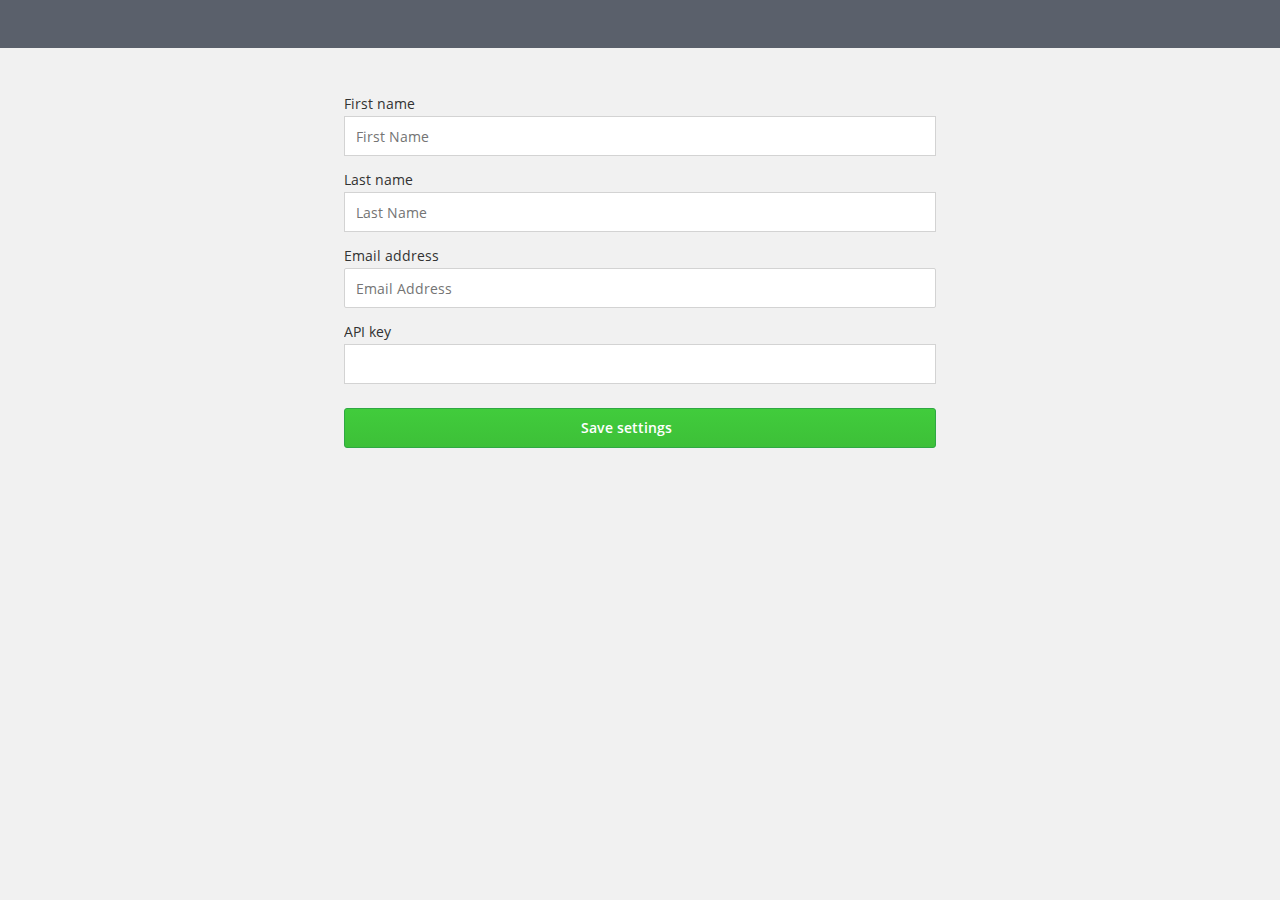
==== commit 7813a99c: "Added lots" ====
--- a/popup/configure.html
+++ b/popup/configure.html
@@ -7,7 +7,7 @@
   <link href="styles/screen.css" type="text/css" rel="stylesheet" media="screen" />
   <link href="styles/vendor-custom.css" type="text/css" rel="stylesheet" media="screen" />
 
-  <script src="scripts/configure.js"></script>
+  <script type="text/javascript" src="scripts/configure.js"></script>
 
   <style>
     body {
@@ -19,7 +19,7 @@
 
   <header class="layout__header layout__header--dark">
     <div class="center center-1120">
-      <a href="http://raygun.com/" class="raygun-logo">Raygun</a>
+      <a href="http://raygun.com/" target="_blank" class="raygun-logo">Raygun</a>
     </div>
   </header>
 
@@ -31,72 +31,36 @@
         <div class="module__body">
           <div class="module-content module-content--padding-horizontal module-content--padding-top">
 
-            <div class="signup-heading">
-              <h1 class="signup-heading__primary-heading">Start your free 30 day trial now</h1>
-              <h2 class="signup-heading__secondary-heading">Sign up, integrate and get app insights in minutes!</h2>
-            </div>
-
-            <form action="https://go.pardot.com/l/151281/2016-03-02/j5pv" class="form-auth" method="post">
-
-              <div class="auth-validation">
-                <div class="validation-summary-valid" data-valmsg-summary="true">
-                  <ul>
-                    <li style="display:none"></li>
-                  </ul>
-                </div>
-              </div>
-
               <div class="input-section input-text input-section--stacked">
                 <label>First name</label>
-                <input class="text-box single-line " data-val="true" data-val-required="&#39;First name&#39; should not be empty." id="FirstName" maxLength="" name="FirstName" placeholder="First Name" type="text" value=""/>
+                <input class="text-box single-line " data-val="true" data-val-required="&#39;First name&#39; should not be empty." id="FirstName" name="FirstName" placeholder="First Name" type="text" value=""/>
               </div>
 
               <div class="input-section input-text input-section--stacked">
                 <label>Last name</label>
-                <input class="text-box single-line " data-val="true" data-val-required="&#39;Last name&#39; should not be empty." id="LastName" maxLength="" name="LastName" placeholder="Last Name" type="text" value=""/>
+                <input class="text-box single-line " data-val="true" data-val-required="&#39;Last name&#39; should not be empty." id="LastName" name="LastName" placeholder="Last Name" type="text" value=""/>
               </div>
 
-              <div class="input-section input-text input-section--stacked">
-                <label>Phone Number</label>
-                <input class="text-box single-line " id="PhoneNumber" maxLength="" name="PhoneNumber" placeholder="+0123456789 (optional)" type="text" value=""/>
-              </div>
-
-              <div class="input-section input-email input-section--stacked">
-                <div class="form-group">
-                  <label class="form-group__label">Email address</label>
-                  <div class="input-wrapper">
-                    <input class="input-style" data-val="true" data-val-email="&#39;Email address&#39; is not a valid email address." data-val-required="&#39;Email address&#39; should not be empty." id="EmailAddress" name="EmailAddress" placeholder="Email Address" type="email" value=""/>
-                  </div>
+            <div class="input-section input-email input-section--stacked">
+              <div class="form-group">
+                <label class="form-group__label">Email address</label>
+                <div class="input-wrapper">
+                  <input class="input-style" data-val="true" data-val-email="&#39;Email address&#39; is not a valid email address." data-val-required="&#39;Email address&#39; should not be empty." id="EmailAddress" name="EmailAddress" placeholder="Email Address" type="email" value="" />
                 </div>
               </div>
+            </div>
 
-              <div class="input-section input-password input-section--stacked">
-                  <label for="Password">Password</label>
-                  <input class="js-input-masked" data-val="true" data-val-length="Password must have at least 8 characters" data-val-length-min="8" data-val-required="&#39;Password&#39; should not be empty." id="Password" name="Password" placeholder="Password" type="password" />
+              <div class="input-section input-text input-section--stacked">
+                <label>API key</label>
+                <input class="text-box single-line " id="APIKey" name="APIKey" type="text" value=""/>
               </div>
-
-              <input id="GCLID" name="GCLID" type="hidden" value="" />
-              <input id="UtmCampaign" name="UtmCampaign" type="hidden" value="" />
-              <input id="UtmContent" name="UtmContent" type="hidden" value="" />
-              <input id="UtmMedium" name="UtmMedium" type="hidden" value="" />
-              <input id="UtmSource" name="UtmSource" type="hidden" value="" />
-              <input id="InitialLandingPage" name="InitialLandingPage" type="hidden" value="" />
-              <input id="InitialReferrer" name="InitialReferrer" type="hidden" value="" />
-              <input id="Timezone" name="Timezone" type="hidden" value="" />
 
 
               <div class="signup-submit">
-                <button class="button button-40 button-green button-after button-block">
-                  <strong>Create my account now!</strong>
+                <button id="saveConfiguration" class="button button-40 button-green button-after button-block">
+                  <strong>Save settings</strong>
                 </button>
               </div>
-
-              <div class="signup-terms">
-                <p class="text-grey text-center">
-                  By signing up for an account you are agreeing to our <a class="link-primary" href="https://raygun.com/terms">Terms &amp; Conditions</a>
-                </p>
-              </div>
-            </form>
 
           </div>
         </div>
--- a/popup/styles/screen.css
+++ b/popup/styles/screen.css
@@ -1 +1 @@
-html,body,div,span,applet,object,iframe,h1,h2,h3,h4,h5,h6,p,blockquote,pre,a,abbr,acronym,address,big,cite,code,del,dfn,em,img,ins,kbd,q,s,samp,small,strike,strong,sub,sup,tt,var,b,u,i,center,dl,dt,dd,ol,ul,li,fieldset,form,label,legend,table,caption,tbody,tfoot,thead,tr,th,td,article,aside,canvas,details,embed,figure,figcaption,footer,header,hgroup,menu,nav,output,ruby,section,summary,time,mark,audio,video{margin:0;padding:0;border:0;font-size:100%;font:inherit;vertical-align:baseline}article,aside,details,figcaption,figure,footer,header,hgroup,menu,nav,section{display:block}body{line-height:1}ol,ul{list-style:none}blockquote,q{quotes:none}blockquote:before,blockquote:after,q:before,q:after{content:'';content:none}table{border-collapse:collapse;border-spacing:0}caption,th,td{text-align:left;font-weight:normal;vertical-align:middle}*,*:before,*:after{-moz-box-sizing:border-box;-webkit-box-sizing:border-box;box-sizing:border-box}noselect,.no-select,.table__cell-control,.vertical-list,.select-filter-list,.raygun-emblem,.header-button,.user-button,ul.sidebar-list,.language-grid,.pricing-module__header,.audit-sidebar-section,.ana-tab,.ei-heading,.ei-favourite-button,.ei-header-btn,.eif-remove{-webkit-user-select:none;-khtml-user-select:none;-moz-user-select:none;-o-user-select:none;user-select:none}wordbreak,.plan-heading h3{-ms-word-break:break-all;word-break:break-all;word-break:break-word;-webkit-hyphens:auto;-moz-hyphens:auto;hyphens:auto}nowrap,.button,.table__sort-text,.modal-plugin-navigation a,.plugin-detail h4,.select-filter-list li,.date-button,.appswitcher-appname,.sidebar-label,.input-text label,.input-email label,.input-password label,.icon-tabs a,.overview-merge-error,.ei-header-title,.g-dash-application-name,.g-dash-application-count-value,.g-dash-message{white-space:nowrap;text-overflow:ellipsis;overflow:hidden}imgscale{display:block;max-width:100%;height:auto;width:auto\9}.float-left{float:left}.center{margin-left:auto;margin-right:auto}.float-right{float:right}.break{-ms-word-break:break-all;word-break:break-word;-webkit-hyphens:auto;-moz-hyphens:auto;hyphens:auto}.nowrap{white-space:nowrap;text-overflow:ellipsis;overflow:hidden}@media only screen and (max-width:1180px){.nowrap--normal-med{white-space:normal}}@media only screen and (max-width:1060px){.nowrap--normal-min{white-space:normal}}.full-width{width:100%}@media only screen and (max-width:640px){.full-width-mob{width:100%}}clearfix::before,.text-icon-after::before,.text-icon-before::before,.form-split-container::before,.element-split-container::before,.p-h-controls::before,clearfix::after,.text-icon-after::after,.text-icon-before::after,.form-split-container::after,.element-split-container::after,.p-h-controls::after,.clearfix::before,.form-footer::before,.clearfix::after,.form-footer::after{content:' ';display:table}clearfix::after,.text-icon-after::after,.text-icon-before::after,.form-split-container::after,.element-split-container::after,.p-h-controls::after,.clearfix::after,.form-footer::after{clear:both}.disabled,.is-disabled{pointer-events:none;cursor:not-allowed}.relative{position:relative}.clickable{cursor:pointer}.line-height-32,.line-height-32-before:before,.line-height-32-after:after{line-height:32px}.line-height-32--force{line-height:32px !important}.line-height-24,.line-height-24-before:before,.line-height-24-after:after{line-height:24px}.line-height-24--force{line-height:24px !important}.hide{display:none}.show{display:block}@media screen and (max-width:1400px){.hide-max{display:none}.show-max{display:block}}@media screen and (max-width:1180px){.hide-med{display:none}.show-med{display:block}}@media screen and (max-width:1060px){.hide-min{display:none}.show-min{display:block}}@media screen and (max-width:640px){.hide-mob{display:none !important}.show-mob{display:block}}@media screen and (max-width:1180px){.screen-med-hide{display:none}.screen-med-show,.screen-med-show-block{display:block}}@media screen and (max-width:1060px){.screen-min-hide{display:none}.screen-min-show{display:block}}@media screen and (max-width:640px){.screen-mob-hide{display:none}.screen-mob-show{display:block}}.text-icon{position:relative;display:block}.text-icon--center{display:inline-block;max-width:100%}.text-icon--16{padding-left:24px}.text-icon--16 .text-icon__text{line-height:16px}.text-icon--16 .text-icon__icon{line-height:16px}.text-icon--24{padding-left:40px;min-height:24px}.text-icon--24 .text-icon__text{line-height:24px}.text-icon--24 .text-icon__icon{line-height:24px}.text-icon--32{padding-left:48px}.text-icon--32 .text-icon__text{line-height:32px}.text-icon--32 .text-icon__icon{line-height:32px}.text-icon--36{padding-left:48px}.text-icon--36 .text-icon__text{line-height:36px}.text-icon--36 .text-icon__icon{line-height:36px}.text-icon--40{padding-left:48px;min-height:40px}.text-icon--40 .text-icon__text{line-height:40px}.text-icon--40 .text-icon__icon{line-height:40px}.text-icon__icon,.text-icon__text{display:block}.text-icon__icon{position:absolute;top:0;left:0}.text-icon__text{text-align:left}.text-icon--spaced .text-icon__text{padding-left:16px}.text-icon-after{max-width:100%;float:left;position:relative;padding-right:24px}.text-icon-after__text{display:block;width:100%;line-height:20px}.text-icon-after__icon{position:absolute;right:0;top:2px}.text-icon-after__text--16{line-height:16px}.text-icon-after__icon--16{top:0}.text-icon-before{max-width:100%;float:left;position:relative;padding-left:24px}.text-icon-before__text{display:block;width:100%;line-height:20px}.text-icon-before__icon{position:absolute;left:0;top:2px}.center{max-width:1120px;margin:0 auto}.center-full{max-width:none}.center-max,.center--max{max-width:1400px}.center-1240,.center--1240{max-width:1300px}.center-1120,.center--1120{max-width:1120px}.center-960,.center--960{max-width:960px}.center-800,.center--800{max-width:800px}.center-640,.center--640{max-width:640px}.center-480,.center--480{max-width:480px}.block-center{margin-left:auto;margin-right:auto;display:block}.avatar{overflow:hidden;display:block;border-radius:3px}.avatar img{display:block;width:auto\9;height:auto;max-width:100%}.avatar--circle{border-radius:50%}.avatar-16{width:16px;height:16px}.avatar-20{width:20px;height:20px}.avatar-24{width:24px;height:24px}.avatar-32{width:32px;height:32px}.avatar-40{width:40px;height:40px}.avatar-64{width:64px;height:64px}.avatar-128{width:128px;height:128px}.grid{margin:-6px;padding:0 0 24px}.grid:last-child{padding:0}.grid__column{padding:6px;float:left}@media(max-width:1060px){.grid__column{width:100% !important}}@media(max-width:1060px){.grid--responsive-margin-24 .grid__column{margin-bottom:12px}.grid--responsive-margin-24 .grid__column:last-child{margin-bottom:0}}.grid__column--1{width:8.3333333333%}.grid__column--2{width:16.6666666667%}.grid__column--3{width:25%}.grid__column--4{width:33.3333333333%}.grid__column--5{width:41.6666666667%}.grid__column--6{width:50%}.grid__column--7{width:58.3333333333%}.grid__column--8{width:66.6666666667%}.grid__column--9{width:75%}.grid__column--10{width:83.3333333333%}.grid__column--11{width:91.6666666667%}.grid__column--12{width:100%}.grid__column--break{clear:left}.grid--responsive{margin:0}.grid--responsive::before,.grid--responsive::after{content:' ';display:table}.grid--responsive::after{clear:both}@media only screen and (min-width:640px){.grid--responsive{margin-left:-8px;margin-right:-8px}.grid--responsive.grid-spacing--16{margin-left:-16px;margin-right:-16px}}.grid--nested{padding:0;margin-top:24px}.grid__col{float:left;width:100%}@media only screen and (min-width:640px){.grid__col{padding-left:8px;padding-right:8px}.grid__col.grid-spacing--16{padding-left:16px;padding-right:16px}}@media only screen and (min-width:640px){.grid__col--md-1{width:8.3333333333%}.grid__col--md-2{width:16.6666666667%}.grid__col--md-3{width:25%}.grid__col--md-4{width:33.3333333333%}.grid__col--md-5{width:41.6666666667%}.grid__col--md-6{width:50%}.grid__col--md-7{width:58.3333333333%}.grid__col--md-8{width:66.6666666667%}.grid__col--md-9{width:75%}.grid__col--md-10{width:83.3333333333%}.grid__col--md-11{width:91.6666666667%}}@media only screen and (min-width:1181px){.grid__col--lg-1{width:8.3333333333%}.grid__col--lg-2{width:16.6666666667%}.grid__col--lg-3{width:25%}.grid__col--lg-4{width:33.3333333333%}.grid__col--lg-5{width:41.6666666667%}.grid__col--lg-6{width:50%}.grid__col--lg-7{width:58.3333333333%}.grid__col--lg-8{width:66.6666666667%}.grid__col--lg-9{width:75%}.grid__col--lg-10{width:83.3333333333%}.grid__col--lg-11{width:91.6666666667%}}@font-face{font-family:'Open-Sans';src:url(/cassette.axd/file/Content/fonts/open-sans/OpenSans-Regular-3564ed0b5363df5cf277c16e0c6bedc5a682217f.ttf) format("truetype");font-weight:normal;font-style:normal}@font-face{font-family:'Open-Sans';src:url(/cassette.axd/file/Content/fonts/open-sans/OpenSans-Semibold-f1ee7a9c6d13ee2d642a806c09e737275e613792.ttf) format("truetype");font-weight:bold;font-style:normal}html{font-size:62.5%;text-rendering:optimizeLegibility;-webkit-text-size-adjust:none;-webkit-font-smoothing:antialiased}body{color:#333;line-height:1.2;font-family:"Open-Sans",arial,helvetica,serif;font-size:14px;font-size:1.4rem}em,.text-italic{font-style:italic}strong,.text-bold{font-weight:bold}a,.link-primary{color:#158fef;text-decoration:none;-webkit-tap-highlight-color:transparent}a:hover,a:active,.link-primary:hover,.link-primary:active{color:#f73415}.text-blue{color:#158fef}.text-purple{color:#8a4dc7}.text-red{color:#dc280a}.text-orange{color:#fa610b}.text-yellow{color:#ffc539}.text-green{color:#1cc526}.text-grey{color:#808080}.text-grey-light{color:#bbb}.text-white{color:#fff}.text-black{color:#000}.text-dark{color:#333}.text-light{color:#bbb}.text-normal{font-weight:normal}.text-underline{text-decoration:underline}break-word,.st-text,.text-break{-ms-word-break:break-all;word-break:break-word;-webkit-hyphens:auto;-moz-hyphens:auto;hyphens:auto}ellipsis,.text-ellipsis{text-overflow:ellipsis;white-space:nowrap;overflow:hidden;display:block}.text-mono{font-family:"Source Code Pro",consolas,courier,monaco,"courier new";font-size:13px;font-size:1.3rem}.foot-note{font-size:14px;font-size:1.4rem;color:#d8d8d8;max-width:600px;line-height:1.2}.headline{font-size:16px;font-size:1.6rem;line-height:1.4}@media only screen and (max-width:640px){.headline{font-size:14px;font-size:1.4rem}}.text-center{text-align:center}.text-right{text-align:right}.text-left{text-align:left}.text-italic{font-style:italic}.text-highlight{background-color:rgba(255,197,57,.2)}h1,h2,h3,h4{display:block}.heading-size-0{font-size:32px;font-size:3.2rem;font-weight:normal !important;line-height:48px !important}h1,.heading-size-1{font-size:24px;font-size:2.4rem}.heading-size-1{font-weight:bold}h2,.heading-size-2{font-size:20px;font-size:2rem}h3,.heading-size-3{font-size:18px;font-size:1.8rem;font-weight:bold}h4,.heading-size-4{font-size:16px;font-size:1.6rem;font-weight:bold}.heading-size-5{font-size:14px;font-size:1.4rem;font-weight:bold}.text-size-large{font-size:16px;font-size:1.6rem}.text-size-medium{font-size:14px;font-size:1.4rem}.text-size-small{font-size:12px;font-size:1.2rem}form,input,textarea,label,select{font-family:"Open-Sans",arial,helvetica,serif;font-size:14px;font-size:1.4rem}::-webkit-input-placeholder,:-moz-placeholder,::-moz-placeholder,:-ms-input-placeholder{color:#000}.typography{font-size:14px;font-size:1.4rem;line-height:1.5}.typography a{color:#158fef;white-space:nowrap;text-decoration:underline}.typography a:hover,.typography a:active{color:#dc280a}.typography p{margin:4px 0 12px}.typography p:first-child{margin-top:0}.typography ol{list-style:decimal}.typography ul{list-style:disc}.typography ul,.typography ol{margin:4px 0 16px;padding:0 0 0 20px}.typography h1{margin:32px 0 16px}.typography h2{margin:24px 0 8px}.typography h3{margin:24px 0 8px}.typography h4{margin:24px 0 8px}.typography h5{margin:16px 0 0}.typography h6{margin:16px 0 0}.typography h1,.typography h2,.typography h3,.typography h4,.typography h5,.typography h6{font-weight:bold;line-height:1.2}.typography h1:first-child,.typography h2:first-child,.typography h3:first-child,.typography h4:first-child,.typography h5:first-child,.typography h6:first-child{margin-top:0}.typography pre{margin:4px 0 16px;padding:10px 10px;border-radius:3px;background:#f1f1f1}.typography code{display:inline-block;padding:2px 6px;border-radius:2px;font-family:"Source Code Pro",consolas,courier,monaco,"courier new";background:#f1f1f1;font-size:12px;font-size:1.2rem}.typography img{max-width:100%;display:block}.typography p:last-child,.typography a:last-child,.typography h4:last-child,.typography ul:last-child,.typography ol:last-child{margin:0}.code-block{overflow:auto;padding:2px}.code-block pre{display:block;font-family:"Source Code Pro",consolas,courier,monaco,"courier new";font-size:13px;font-size:1.3rem}.code-block pre span{display:inline;margin:0;padding:0}.code-block .string{color:#61bd62}.code-block .number{color:#ff8c00}.code-block .boolean{color:#e0504f}.code-block .null{color:#f0f}.code-block .key{color:#38a3ed}.code-block code{display:inline-block;vertical-align:middle;white-space:nowrap;background:#f1f1f1;border:1px solid #f1f1f1;font-family:"Source Code Pro",consolas,courier,monaco,"courier new";padding:2px 4px;border-radius:2px;font-size:12px;font-size:1.2rem}.code-block--word-wrap{width:100%}.code-block--word-wrap pre{white-space:pre-wrap;word-wrap:break-word;word-break:break-all}.code-editor{margin:12px 0 24px;width:100%;text-align:left;border-radius:4px;overflow:hidden;background:#272822}.code-editor pre{margin:0 !important;border-radius:0 !important;padding:1em 1.5em !important;max-height:500px;overflow:auto}.code-editor:last-child{margin-bottom:0}.code-header{position:relative;padding:12px 12px 12px 48px;color:#fff;background-color:#000}.code-header h4{line-height:16px;font-size:14px;font-size:1.4rem}.code-header .icon-16{position:absolute;left:16px;height:12px}.faq__heading{font-size:16px;font-size:1.6rem;font-weight:bold;margin-bottom:12px}.faq__item{margin-bottom:16px}.faq__item:last-child{margin-bottom:0}.faq-item{line-height:1.4;font-size:14px;font-size:1.4rem}.faq-item__question{font-weight:bold;margin-bottom:2px}.test-icon{background:#303847;border-radius:2px}.icon--center{margin:0 auto}.icon-16,.icon-24,.icon-32,.icon-40,.icon-48,.icon-56,.icon-64,.icon-128{text-align:center;display:block}.icon-16:before,.icon-24:before,.icon-32:before,.icon-40:before,.icon-48:before,.icon-56:before,.icon-64:before,.icon-128:before{display:block}.image-icon{border-radius:2px;overflow:hidden}.image-icon img{display:block;width:100%;height:auto}.icon-16,.icon-16:before{width:16px;height:16px}.icon-16:before{font-size:16px !important;line-height:16px}.icon-24,.icon-24:before{width:24px;height:24px}.icon-24:before{font-size:24px;line-height:24px}.icon-32,.icon-32:before{width:32px;height:32px}.icon-32:before{font-size:32px;line-height:32px}.icon-40,.icon-40:before{width:40px;height:40px}.icon-40:before{font-size:40px;line-height:40px}.icon-48,.icon-48:before{width:48px;height:48px}.icon-48:before{font-size:48px;line-height:48px}.icon-56,.icon-56:before{width:56px;height:56px}.icon-56:before{font-size:56px;line-height:56px}.icon-64,.icon-64:before{width:64px;height:64px}.icon-64:before{font-size:64px;line-height:64px}.icon-128,.icon-128:before{width:128px;height:128px}.icon-128:before{font-size:128px;line-height:128px}.icon-purple{background:#8a4dc7}.icon-blue{background:#158fef}.icon-green{background:#1cc526}.icon-disc{padding:4px}.icon-disc:before{display:block;content:'';width:8px;height:8px;border-radius:50%}.icon-disc--grey:before{background:#d8d8d8}.icon-disc--green:before{background:#1cc526}.icon-disc--blue:before{background:#158fef}.icon-disc--purple:before{background:#8a4dc7}.icon-before:before,.icon-after:after{display:block;height:16px;width:16px;text-align:center}.icon-before:before{float:left;margin:0 12px 0 0}.icon-after:before{float:right;margin:0 0 0 12px}.svg-icon{background-size:100%}.icon-chrome{background-image:url("/cassette.axd/file/Content/images/error-instance/icon_chrome-9a16a815154dce9c8a126a6056baf6851b2c0177.png")}html.svg .icon-chrome{background-image:url("/cassette.axd/file/Content/images/error-instance/icon_chrome-6758c14a3c6f95e311c4744bd664a78ae5fe5d37.svg")}.icon-chromium{background-image:url("/cassette.axd/file/Content/images/error-instance/icon_chromium-87558debe38be589fb16b02bba0716cfaafd90de.png")}html.svg .icon-chromium{background-image:url("/cassette.axd/file/Content/images/error-instance/icon_chromium-cff1855dfe5a1e998ece67431f8d7e7bb3e3d7fa.svg")}.icon-firefox{background-image:url("/cassette.axd/file/Content/images/error-instance/icon_firefox-3bd0b56835ec8af96286dfa934c1357ecbcf2c08.png")}html.svg .icon-firefox{background-image:url("/cassette.axd/file/Content/images/error-instance/icon_firefox-007aca94861af5c0c7ae0957d53a78cfca452acf.svg")}.icon-safari{background-image:url("/cassette.axd/file/Content/images/error-instance/icon_safari-18bf4a9a28b42b5bea57498235cf5b02f3d3aa4a.png")}html.svg .icon-safari{background-image:url("/cassette.axd/file/Content/images/error-instance/icon_safari-fc685a931fe1a5b3f0644b985066cfd6f641a51e.svg")}.icon-explorer{background-image:url("/cassette.axd/file/Content/images/error-instance/icon_explorer-cda31652a74c552242fbad2404ca3aae8a10067b.png")}html.svg .icon-explorer{background-image:url("/cassette.axd/file/Content/images/error-instance/icon_explorer-e62023c4cf239aeea949526c1d745d5eedf5cb60.svg")}.icon-edge{background-image:url("/cassette.axd/file/Content/images/error-instance/icon_edge-c71f9090192e5b9a92171c5eb8a7313f66e53217.png")}html.svg .icon-edge{background-image:url("/cassette.axd/file/Content/images/error-instance/icon_edge-a4be4379b8a8bb5a3e09ee1969e9f713a64ab389.svg")}.icon-opera{background-image:url("/cassette.axd/file/Content/images/error-instance/icon_opera-1dec86e5e76b6652da007be217690afb0287d052.png")}html.svg .icon-opera{background-image:url("/cassette.axd/file/Content/images/error-instance/icon_opera-43a0269047768b69426b38e655d35bc282fd00db.svg")}.icon-android{background-image:url("/cassette.axd/file/Content/images/error-instance/icon_android-482014ea46389419dde234eb75bb4b11460a67cd.png")}html.svg .icon-android{background-image:url("/cassette.axd/file/Content/images/error-instance/icon_android-f382e80c56b14091d00b124977a7d0c7095dd276.svg")}.icon-mac{background-image:url("/cassette.axd/file/Content/images/error-instance/icon_mac-e0b5716a51eaedaa784aad2034f18fa6c04c4ba9.png")}html.svg .icon-mac{background-image:url("/cassette.axd/file/Content/images/error-instance/icon_mac-bb07b5a4f54e2d34678edf2b8fe019d69cbd63bc.svg")}.icon-ios{background-image:url("/cassette.axd/file/Content/images/error-instance/icon_ios-67f2df0ee3feafdf1dfb8ee60073301a4179dfe3.png")}html.svg .icon-ios{background-image:url("/cassette.axd/file/Content/images/error-instance/icon_ios-060ab75d985d0713df8b97265389e68727a83d65.svg")}.icon-osx{background-image:url("/cassette.axd/file/Content/images/error-instance/icon_ios-67f2df0ee3feafdf1dfb8ee60073301a4179dfe3.png")}html.svg .icon-osx{background-image:url("/cassette.axd/file/Content/images/error-instance/icon_ios-060ab75d985d0713df8b97265389e68727a83d65.svg")}.icon-windows95{background-image:url("/cassette.axd/file/Content/images/error-instance/icon_windows95-4a0d6cfb93c3bb1732ae1ba493b5134d0a851e32.png")}html.svg .icon-windows95{background-image:url("/cassette.axd/file/Content/images/error-instance/icon_windows95-171ecfac807eb1a30529e459f9b270cdf96d072e.svg")}.icon-windowsCE{background-image:url("/cassette.axd/file/Content/images/error-instance/icon_windows95-4a0d6cfb93c3bb1732ae1ba493b5134d0a851e32.png")}html.svg .icon-windowsCE{background-image:url("/cassette.axd/file/Content/images/error-instance/icon_windows95-171ecfac807eb1a30529e459f9b270cdf96d072e.svg")}.icon-windowsXP{background-image:url("/cassette.axd/file/Content/images/error-instance/icon_windows7-91c64a4e2ec5a21ec102f33b42a739d1663948a8.png")}html.svg .icon-windowsXP{background-image:url("/cassette.axd/file/Content/images/error-instance/icon_windows7-c4c0a66534e2992630ffe7b1f51c2ecf8c35362e.svg")}.icon-windowsVista{background-image:url("/cassette.axd/file/Content/images/error-instance/icon_windows7-91c64a4e2ec5a21ec102f33b42a739d1663948a8.png")}html.svg .icon-windowsVista{background-image:url("/cassette.axd/file/Content/images/error-instance/icon_windows7-c4c0a66534e2992630ffe7b1f51c2ecf8c35362e.svg")}.icon-windows7{background-image:url("/cassette.axd/file/Content/images/error-instance/icon_windows7-91c64a4e2ec5a21ec102f33b42a739d1663948a8.png")}html.svg .icon-windows7{background-image:url("/cassette.axd/file/Content/images/error-instance/icon_windows7-c4c0a66534e2992630ffe7b1f51c2ecf8c35362e.svg")}.icon-windows8{background-image:url("/cassette.axd/file/Content/images/error-instance/icon_windows8-8c5c82551fd6d899a2f0e69620f7e7be425aa1fa.png")}html.svg .icon-windows8{background-image:url("/cassette.axd/file/Content/images/error-instance/icon_windows8-215575fb01db134d97261cee3d85b33eb1169a53.svg")}.icon-windows81{background-image:url("/cassette.axd/file/Content/images/error-instance/icon_windows8-8c5c82551fd6d899a2f0e69620f7e7be425aa1fa.png")}html.svg .icon-windows81{background-image:url("/cassette.axd/file/Content/images/error-instance/icon_windows8-215575fb01db134d97261cee3d85b33eb1169a53.svg")}.icon-windows10{background-image:url("/cassette.axd/file/Content/images/error-instance/icon_windows8-8c5c82551fd6d899a2f0e69620f7e7be425aa1fa.png")}html.svg .icon-windows10{background-image:url("/cassette.axd/file/Content/images/error-instance/icon_windows8-215575fb01db134d97261cee3d85b33eb1169a53.svg")}.icon-windowsPhone{background-image:url("/cassette.axd/file/Content/images/error-instance/icon_winRT-a85eb4359fb0a6c0a2166fedd83c4b3b7a20e330.png")}html.svg .icon-windowsPhone{background-image:url("/cassette.axd/file/Content/images/error-instance/icon_winRT-5425a98e21aed37df911e6391b3294b13dc8e27a.svg")}.icon-linux{background-image:url("/cassette.axd/file/Content/images/error-instance/icon_linux-6ad28eaa11f6514310665a114e27d2412a028d4c.png")}html.svg .icon-linux{background-image:url("/cassette.axd/file/Content/images/error-instance/icon_linux-d8c1f32c47b577ac9aeef2a8fc66f85fb95e119a.svg")}.icon-blackberry{background-image:url("/cassette.axd/file/Content/images/icons/platforms/icon_blackberry-67b6080d176bdbcafb1926e74ee13e5d3901ca4d.png")}html.svg .icon-blackberry{background-image:url("/cassette.axd/file/Content/images/icons/platforms/icon_blackberry-b82212289edf5ca8ba75bd8440bb85b39ecf40d1.svg")}.icon-bsd{background-image:url("/cassette.axd/file/Content/images/icons/platforms/icon_bsd-ec4b0c9fea25e810c57e23a8f97d2ea0fb1070f1.png")}html.svg .icon-bsd{background-image:url("/cassette.axd/file/Content/images/icons/platforms/icon_bsd-b030f3cb901821fa9d493e6f1b66214b2512fd0d.svg")}.icon-centos{background-image:url("/cassette.axd/file/Content/images/icons/platforms/icon_centos-adb56322a247fb81c4cdabec15edf5ce43087bff.png")}html.svg .icon-centos{background-image:url("/cassette.axd/file/Content/images/icons/platforms/icon_centos-3aeb3f9fd2c39fafe1364221058bfb76a2426ac0.svg")}.icon-debian{background-image:url("/cassette.axd/file/Content/images/icons/platforms/icon_debian-13e839231947410a9cef6236d15f959c3874859f.png")}html.svg .icon-debian{background-image:url("/cassette.axd/file/Content/images/icons/platforms/icon_debian-e209047ae5554b09be7e7bb5638bf8ad9d24dbfd.svg")}.icon-fedora{background-image:url("/cassette.axd/file/Content/images/icons/platforms/icon_fedora-8fd38e260d7f3bca48ea44344e13248f48e47b58.png")}html.svg .icon-fedora{background-image:url("/cassette.axd/file/Content/images/icons/platforms/icon_fedora-e5568427fee7e61bfaae772c71106d2d044ff25b.svg")}.icon-symbian{background-image:url("/cassette.axd/file/Content/images/icons/platforms/icon_symbian-d1d173d48b7beb98584cca5f62a2e4d14731d8c7.png")}html.svg .icon-symbian{background-image:url("/cassette.axd/file/Content/images/icons/platforms/icon_symbian-e5fa553126e346b5871fa03dfc9f1b6c4a2b07a3.svg")}.icon-ubuntu{background-image:url("/cassette.axd/file/Content/images/icons/platforms/icon_ubuntu-0769c8b0a5cd53b8dffe348626daf97280822346.png")}html.svg .icon-ubuntu{background-image:url("/cassette.axd/file/Content/images/icons/platforms/icon_ubuntu-817417c60947edc34dc5ca485ceab3b6fd9ba9ec.svg")}.icon--anonymous-user{background-image:url("/cassette.axd/file/Content/images/avatars/icon--anon-user-c5f13ba95061fb3eb25ec62fa29a28b1009c2b2f.png")}html.svg .icon--anonymous-user{background-image:url("/cassette.axd/file/Content/images/avatars/icon--anon-user-9742ffa63094148411cb48e193172df6b20daacd.svg")}.integration-icon{display:block;border-radius:4px;background-size:100%;background-color:#fff}.integration-icon.asana-icon,.integration-icon--asana{background-image:url("/cassette.axd/file/Content/images/integration-icons/integrations_asana-0a402adf412e2dd9db6859995958107a7ff38be0.png");background-image:url("/cassette.axd/file/Content/images/integration-icons/integrations_asana-f07ee5d5bf0cb0655b840b70b98a6bf54b7726dc.svg")}.integration-icon.assembla-icon,.integration-icon--assembla{background-image:url("/cassette.axd/file/Content/images/integration-icons/integrations_assembla-b7ddda10941f0e169182ac1587c4c4511d3f2949.png");background-image:url("/cassette.axd/file/Content/images/integration-icons/integrations_assembla-442b55cdedd93b70ed7a8e619d15957db3446fc6.svg")}.integration-icon.bitbucket-icon,.integration-icon--bitbucket{background-image:url("/cassette.axd/file/Content/images/integration-icons/integrations_bitbucket-6cc655c631d282b9f351c42d760b9875b72d3d51.png");background-image:url("/cassette.axd/file/Content/images/integration-icons/integrations_bitbucket-44438d81149b8c69df490d1bfeb36f29d8c82cba.svg")}.integration-icon.bugherd-icon,.integration-icon--bugherd{background-image:url("/cassette.axd/file/Content/images/integration-icons/integrations_bugherd-d45a4ef951d3b10d6984cc7a99d99d0508f73e89.png");background-image:url("/cassette.axd/file/Content/images/integration-icons/integrations_bugherd-180786ccf2e78353569639b284d8ddfb2ec5441d.svg")}.integration-icon.catechnologies-icon,.integration-icon--catechnologies{background-image:url("/cassette.axd/file/Content/images/integration-icons/integrations_ca-technologies-f6c978cfecbbfdace55a69b76cfe8b09879a763b.png");background-image:url("/cassette.axd/file/Content/images/integration-icons/integrations_ca-technologies-b93535bbb6a238c2bfed4c7b92acb34766e18cc4.svg")}.integration-icon.campfire-icon,.integration-icon--campfire{background-image:url("/cassette.axd/file/Content/images/integration-icons/integrations_campfire-7d5b1f92d7ab67432722ee44249f2d677b64e585.png");background-image:url("/cassette.axd/file/Content/images/integration-icons/integrations_campfire-e028dbd009ec811ad081579e29843becd059e45a.svg")}.integration-icon.flowdock-icon,.integration-icon--flowdock{background-image:url("/cassette.axd/file/Content/images/integration-icons/integrations_flowdock-70cb24564cad2984fa144ada09d30d948ad6bc7f.png");background-image:url("/cassette.axd/file/Content/images/integration-icons/integrations_flowdock-9c11c005ff06bb4603c88b3f4dc5f2bf27e348f9.svg")}.integration-icon.fogbugz-icon,.integration-icon--fogbugz{background-image:url("/cassette.axd/file/Content/images/integration-icons/integrations_fogbugz-059890bf449694097719be1659b0b3a606cb17a8.png");background-image:url("/cassette.axd/file/Content/images/integration-icons/integrations_fogbugz-ff576f4514b084c7db43a107b5153141b63d3e29.svg")}.integration-icon.github-icon,.integration-icon--github{background-image:url("/cassette.axd/file/Content/images/integration-icons/integrations_github-4ce7cd375245ffa23e19c76b6c76e32b985318b8.png");background-image:url("/cassette.axd/file/Content/images/integration-icons/integrations_github-c88dd830fd64d30496492da371e116ec9af2af5e.svg")}.integration-icon.hipchat-icon,.integration-icon--hipchat{background-image:url("/cassette.axd/file/Content/images/integration-icons/integrations_hipchat-6ab2ab7cbf9a3c54849283f39af33891e9b1d052.png");background-image:url("/cassette.axd/file/Content/images/integration-icons/integrations_hipchat-c12ae85546a16bed4ccfa460e478b507078d15d1.svg")}.integration-icon.intercom-icon,.integration-icon--intercom{background-image:url("/cassette.axd/file/Content/images/integration-icons/integrations_intercom-a7e4eac57ae713caaa8b6410549a10a81f02437f.png");background-image:url("/cassette.axd/file/Content/images/integration-icons/integrations_intercom-b8bf36336634ccbc3e1f131c9496335a8b8e917e.svg")}.integration-icon.jira-icon,.integration-icon.jiraoauth-icon,.integration-icon--jira,.integration-icon--jiraoauth{background-image:url("/cassette.axd/file/Content/images/integration-icons/integrations_jira-63bc12fe4f6f31859337153d397037058cc8c6f9.png");background-image:url("/cassette.axd/file/Content/images/integration-icons/integrations_jira-a5ffe0b1a167a57d416b84ce958a9b5bf38f9f54.svg")}.integration-icon.lighthouse-icon,.integration-icon--lighthouse{background-image:url("/cassette.axd/file/Content/images/integration-icons/integrations_lighthouse-0edeecede5edb866f564107d953983bfad28b13c.png");background-image:url("/cassette.axd/file/Content/images/integration-icons/integrations_lighthouse-f17a2d55eb4f04267fd5c99002a93e438b86240e.svg")}.integration-icon.moxtra-icon,.integration-icon--moxtra{background-image:url("/cassette.axd/file/Content/images/integration-icons/integrations_moxtra-d9676fa15e9691dc026682c336715008ffcc8b48.png");background-image:url("/cassette.axd/file/Content/images/integration-icons/integrations_moxtra-1a2317970af411d0de335444fc80f6f77b9eb4c6.svg")}.integration-icon.octopus-icon,.integration-icon--octopus{background-image:url("/cassette.axd/file/Content/images/integration-icons/integrations_octopus-deploy-c96586f3cf9f5caa4e1e53861688a43a6d4f99c4.png");background-image:url("/cassette.axd/file/Content/images/integration-icons/integrations_octopus-deploy-3e0174c8920ad5621713b7a449c348bf2678fde4.svg")}.integration-icon.pagerduty-icon,.integration-icon--pagerduty{background-image:url("/cassette.axd/file/Content/images/integration-icons/integrations_pagerduty-c4e4e2ace50f6135787dc197c5ca10709776f63d.png");background-image:url("/cassette.axd/file/Content/images/integration-icons/integrations_pagerduty-282750a761f2b940c4b581a0591830f207341cb1.svg")}.integration-icon.pivotaltracker-icon,.integration-icon--pivotaltracker{background-image:url("/cassette.axd/file/Content/images/integration-icons/integrations_pivotal-tracker-0616c553a1c21cb5062b046a38311fc848589840.png");background-image:url("/cassette.axd/file/Content/images/integration-icons/integrations_pivotal-tracker-f17a5c5fa27e75cb2902e5553182e61ac947e231.svg")}.integration-icon.rallydev-icon,.integration-icon--rallydev{background-image:url("/cassette.axd/file/Content/images/integration-icons/integrations_rally-dev-59fe8039aa7e3ab457716f3737ef38af103d5e86.png");background-image:url("/cassette.axd/file/Content/images/integration-icons/integrations_rally-dev-c220f5c8452a489d0e9f22f414a714d8e74a6ffe.svg")}.integration-icon.slack-icon,.integration-icon--slack{background-image:url("/cassette.axd/file/Content/images/integration-icons/integrations_slack-ba75b889f902d3688824a9b95ede475b36c0c3f8.png");background-image:url("/cassette.axd/file/Content/images/integration-icons/integrations_slack-759699273523682f02081368789769eed9bd1297.svg")}.integration-icon.sprintly-icon,.integration-icon--sprintly{background-image:url("/cassette.axd/file/Content/images/integration-icons/integrations_sprintly-a4e7cb3db5a438b4eb12307f6ccab7b6be3ee850.png");background-image:url("/cassette.axd/file/Content/images/integration-icons/integrations_sprintly-12deb836f385de7f5bd0ee06126e2251d244fb2c.svg")}.integration-icon.trello-icon,.integration-icon--trello{background-image:url("/cassette.axd/file/Content/images/integration-icons/integrations_trello-9eef6917a1af28ed593ad000232b77d8637d3f0f.png");background-image:url("/cassette.axd/file/Content/images/integration-icons/integrations_trello-4f9b9dd0b3664968beef30213e05a55b9c9fc226.svg")}.integration-icon.victorops-icon,.integration-icon--victorops{background-image:url("/cassette.axd/file/Content/images/integration-icons/integrations_victorops-d547cc43a4f6cf50da2a60d14ecdd736f309a93c.png");background-image:url("/cassette.axd/file/Content/images/integration-icons/integrations_victorops-89c121a425fe9620b8b35bd33797f539f1467536.svg")}.integration-icon.visualstudioonline-icon,.integration-icon--visualstudioonline{background-image:url("/cassette.axd/file/Content/images/integration-icons/integrations_visual-studio-online-9cbd89d05f50cee6c3ac7846cee5949d7a705ff0.png");background-image:url("/cassette.axd/file/Content/images/integration-icons/integrations_visual-studio-online-aad291ff184b6fee6fc88f5529b8f7b5a0aa9992.svg")}.integration-icon.webhook-icon,.integration-icon--webhook{background-image:url("/cassette.axd/file/Content/images/integration-icons/integrations_webhooks-27b95d0d4b961ea5c4a7eb28e6f1836c9bb139e9.png");background-image:url("/cassette.axd/file/Content/images/integration-icons/integrations_webhooks-cbedad9d463c9d2dcb4eda649ebca6d1d9150fce.svg")}.integration-icon.youtrack-icon,.integration-icon--youtrack{background-image:url("/cassette.axd/file/Content/images/integration-icons/integrations_youtrack-f95efacf148c24e7d57b8affa0ee8193bd6b43e0.png");background-image:url("/cassette.axd/file/Content/images/integration-icons/integrations_youtrack-ce6c04921f26e5341941beb566b031d9b0d498bb.svg")}.integration-icon.zapier-icon,.integration-icon--zapier{background-image:url("/cassette.axd/file/Content/images/integration-icons/integrations_zapier-210e9b16acf877d9aa19763b8a3ecf835877c7fc.png");background-image:url("/cassette.axd/file/Content/images/integration-icons/integrations_zapier-002e04fc16348e3a66237a72aba6bb5e1f2575b0.svg")}.integration-icon.zendesk-icon,.integration-icon--zendesk{background-image:url("/cassette.axd/file/Content/images/integration-icons/integrations_zendesk-e3726f4b5835ed34af09bc1c1f2b39ce9ada57ae.png");background-image:url("/cassette.axd/file/Content/images/integration-icons/integrations_zendesk-d4dc7629096a48556f6f9a3cbbdc3d300b62505b.svg")}@font-face{font-family:'flaticons';src:url("/cassette.axd/file/Content/fonts/flat-stroke/flaticons-stroke-34278c7d86ee44728c2c42510a9e344a4aebf0ea.eot");src:url("/cassette.axd/file/Content/fonts/flat-stroke/flaticons-stroke-34278c7d86ee44728c2c42510a9e344a4aebf0ea.eot?#iefix") format("embedded-opentype"),url("/cassette.axd/file/Content/fonts/flat-stroke/flaticons-stroke-1370415d2a6bf87e3f1a8a1c047f7dca7fc562cc.ttf") format("truetype"),url("/cassette.axd/file/Content/fonts/flat-stroke/flaticons-stroke-34e9065016fa19026226800d1171a293df1f8d73.svg#flaticons-stroke") format("svg");font-weight:normal;font-style:normal}.flat-icon:before{font-family:'flaticons';font-weight:normal;vertical-align:middle}.icon-desktop:before{content:''}.icon-laptop:before{content:''}.icon-tablet:before{content:''}.icon-mobile:before{content:''}.icon-stopwatch:before{content:''}.icon-circle,.icon-circle{padding:4px}.icon-circle:before,.icon-circle:before{content:'';display:block;width:8px;height:8px;border-radius:50%;background:#303847}.icon-circle--red:before{background:#f73415}.icon-circle--green:before{background:#1cc526}.img-icon:before{content:''}.key-icon:before{content:''}.bell-icon:before{content:''}.wrench-icon:before{content:''}.gauge-icon:before{content:''}.dashboard-icon:before{content:''}.addapplication-icon:before{content:''}.swap-icon:before,.change-icon:before{content:''}.question-icon:before{content:''}.trashcan-icon:before{content:''}.plan-icon:before{content:''}.application-icon:before,.grid-icon:before{content:''}.list-icon:before{content:''}.grid-large-icon:before{content:''}.grid-square-icon:before{content:''}.grid-square-large-icon:before{content:''}.rows-square-icon:before{content:''}.team-icon:before{content:''}.invoice-icon:before{content:''}.consumers-icon:before,.chain-angled-icon:before{content:''}.file-icon:before{content:''}.share-icon:before{content:''}.lock-icon:before{content:''}.unlock-icon:before{content:''}.calendar-icon:before{content:''}.time-icon:before{content:''}.star-icon:before{content:''}.play-icon:before{content:''}.user-icon:before{content:''}.storage-icon:before{content:''}.auditlog-icon:before{content:''}.rewind-icon:before{content:''}.back-icon:before{content:''}.forward-icon:before{content:''}.fast-forward-icon:before{content:''}.arrowleft-icon:before{content:''}.icon-arrowright:before,.arrowright-icon:before{content:''}.arrowup-icon:before{content:''}.arrowdown-icon:before{content:''}.doublearrowleft-icon:before{content:''}.doublearrowright-icon:before{content:''}.dropdown-icon:before{content:''}.globe-icon:before{content:''}.menu-icon:before{content:''}.add-icon:before,.plus-icon:before{content:''}.login-icon:before{content:''}.logout-icon:before{content:''}.add-user-icon:before{content:''}.eye-icon:before,.mask-icon:before{content:''}.unmask-icon:before{content:''}.icon-microscope:before,.search-icon:before{content:''}.icon-before.left-icon:before{content:''}.icon-before.circle-down-icon:before{content:''}.tshirt-icon:before{content:''}.icon-after.tshirt-icon:before{content:''}.cog-icon:before,.settings-icon:before{content:''}.plane-icon:before{content:''}.plugins-icon:before{content:''}.refresh-icon:before{content:''}.comment-icon:before{content:''}.comment-double-icon:before{content:''}.expand-icon:before{content:''}.download-icon:before{content:''}.edit-icon:before{content:''}.map-icon:before{content:''}.i-icon:before{content:''}.light-bulb-1-icon:before{content:''}.light-bulb-2-icon:before{content:''}.save-icon:before{content:''}.cross-icon:before,.cancel-icon:before,.remove-icon:before,.close-icon:before{content:''}.cross-circle-icon:before,.cancel-circle-icon:before,.remove-circle-icon:before,.close-circle-icon:before{content:''}.cross-square-icon:before,.cancel-square-icon:before,.remove-square-icon:before,.close-square-icon:before{content:''}.pencil-icon:before{content:''}.infinity-icon:before{content:''}.invitation-icon:before{content:''}.clock-icon:before{content:''}.email-icon:before{content:''}.feedback-icon:before,.compose-icon:before{content:''}.description-icon:before{content:''}.setup-icon:before{content:''}.link-icon:before{content:''}.warning-icon:before{content:''}.tick-icon:before{content:''}.infinity-icon:before{content:''}.application-icon:before{content:''}.nodes-icon:before{content:''}.plus-icon:before{content:''}.minus-icon:before{content:''}.minus-circle-icon:before{content:''}.minus-square-icon:before{content:''}.draghandle-icon:before{content:''}.view-icon:before{content:''}.time-icon:before{content:''}.app-audit-icon:before{content:''}.plan-audit-icon:before{content:''}.aggregated-icon:before,.aggregate-icon:before{content:''}.grouped-icon:before{content:''}.clipboard-tick-icon:before{content:''}.clipboard-cross-icon:before{content:''}.clipboard-minus-icon:before{content:''}.clipboard-plus-icon:before{content:''}.error-summary-icon:before{content:''}.error-details-icon:before{content:''}.error-request-icon:before{content:''}.error-environment-icon:before{content:''}.error-custom-icon:before{content:''}.error-raw-icon:before{content:''}.resolved-error-icon:before{content:''}.ignored-error-icon:before{content:''}.permanently-ignored-error-icon:before,.mute-icon:before{content:''}.sort-arrow-up:before{content:''}.sort-arrow-down:before{content:''}.icon-loading{margin:0 auto}.icon-loading,.loading-icon{background-image:url(/cassette.axd/file/content/images/icons/loading-f2af060f1cadbc9065c8c465c648dc01be67cc12.gif);background-repeat:no-repeat;background-position:center;background-size:100%}html.cssanimations .icon-loading,html.cssanimations .loading-icon{background-image:none}html.cssanimations .icon-loading:before,html.cssanimations .loading-icon:before{content:''}html.cssanimations .loading-icon.is-animated{-webkit-animation:rotation 2s infinite linear;-moz-animation:rotation 2s infinite linear;-o-animation:rotation 2s infinite linear;animation:rotation 2s infinite linear}html.cssanimations .is-spinning:before{-webkit-animation:rotation 2s infinite linear;-moz-animation:rotation 2s infinite linear;-o-animation:rotation 2s infinite linear;animation:rotation 2s infinite linear}html.cssanimations .icon-loading,html.cssanimations .loading-icon--animate{transform-origin:center;-webkit-animation:rotation 2s infinite linear;-moz-animation:rotation 2s infinite linear;-o-animation:rotation 2s infinite linear;animation:rotation 2s infinite linear}@-webkit-keyframes rotation{from{-webkit-transform:rotate(0deg)}to{-webkit-transform:rotate(359deg)}}@-moz-keyframes rotation{from{-moz-transform:rotate(0deg)}to{-moz-transform:rotate(359deg)}}@-o-keyframes rotation{from{-o-transform:rotate(0deg)}to{-o-transform:rotate(359deg)}}@keyframes rotation{from{transform:rotate(0deg)}to{transform:rotate(359deg)}}.action-icon{border-radius:3px;color:#fff;padding:16px;vertical-align:middle;display:inline-block;background-color:#158fef}.action-icon.action-icon-micro{padding:4px}.action-icon.action-icon-small{padding:8px}.action-icon.action-icon-large{padding:16px}.action-icon.action-icon-red{background-color:#f73415}.action-icon.action-icon-blue{background-color:#158fef}.action-icon.action-icon-green{background-color:#1cc526}.action-icon.action-icon-yellow{background-color:#ffc539}.action-icon.action-icon-grey{background-color:#f1f1f1}.action-icon.action-icon-transparent{background:none}@font-face{font-family:'kyles-code-icons';src:url("/cassette.axd/file/Content/fonts/custom-icons/icomoon-ca556cc7f0379369608a1d31ff84f46c75075c3c.eot");src:url("/cassette.axd/file/Content/fonts/custom-icons/icomoon-ca556cc7f0379369608a1d31ff84f46c75075c3c.eot?#iefix") format("embedded-opentype"),url("/cassette.axd/file/Content/fonts/custom-icons/icomoon-316aa4326141cb9074c0492d212bb1c78105b1c6.ttf") format("truetype"),url("/cassette.axd/file/Content/fonts/custom-icons/icomoon-755a9133c0ac656dacd0cfe8e80c8e5966694997.svg#icomoon") format("svg");-webkit-font-smoothing:antialiased;-moz-osx-font-smoothing:grayscale}.custom-icon{font-family:'kyles-code-icons';font-weight:normal !important;font-style:normal !important}.adobeair-icon:before{content:''}.angular-icon:before{content:''}.backbone-icon:before{content:''}.cakephp-icon:before{content:''}.coldfusion-icon:before{content:''}.django-icon:before{content:''}.dotnet-icon:before{content:''}.drupal-icon:before{content:''}.ember-icon:before{content:''}.go-icon:before{content:''}.googleappengine-icon:before{content:''}.java-icon:before{content:''}.javascript-icon:before{content:''}.laravel-icon:before{content:''}.nodejs-icon:before{content:''}.php-icon:before{content:''}.play2-icon:before{content:''}.python-icon:before{content:''}.scala-icon:before{content:''}.unity3d-icon:before{content:''}.windowsstore-icon:before{content:''}.wordpress-icon:before{content:''}.xamarin-icon:before{content:''}.windows8-icon:before{content:''}.windows10-icon:before{content:''}.windows-icon:before{content:''}.ios-icon:before{content:''}.android-icon:before{content:''}.rails-icon:before{content:''}.aspnet-icon:before{content:''}.aspnet2-icon:before{content:''}.nancy-icon:before{content:''}.unknown-icon:before{content:''}.mappin-icon:before{content:''}.radiounchecked-icon:before{content:''}.radiochecked-icon:before{content:''}.custom-icon.twitter-icon:before{content:''}.custom-icon.dribbble-icon:before{content:''}.custom-icon.facebook-icon:before{content:''}.custom-icon.linkedin-icon:before{content:''}.custom-icon.github-icon:before{content:''}.custom-icon.googleplus-icon:before{content:''}.custom-icon.bitbucket-icon:before{content:''}.safari-icon:before{content:''}.opera-icon:before{content:''}.ie-icon:before{content:''}.ie8-icon:before{content:''}.firefox-icon:before{content:''}.chrome-icon:before{content:''}.solidstar-icon:before{content:''}.strokestar-icon:before{content:''}.filter-icon:before{content:''}.icon-integration:before{content:''}.icon-last:before{content:''}.icon-first:before{content:''}.icon-new-window:before{content:''}.icon-emoji-sad:before{content:''}.icon-emoji-average:before{content:''}.icon-emoji-happy:before{content:''}.icon-warning:before{content:''}.icon-bug:before{content:''}.icon-beacon:before{content:''}.icon-performance-poor:before{content:''}.icon-performance-average:before{content:''}.icon-performance-good:before{content:''}.icon-video:before{content:''}.icon-audio:before{content:''}.icon-file:before{content:''}.icon-document:before{content:''}.icon-timeline:before{content:''}.icon-source-code:before{content:''}.icon-font:before{content:''}.icon-flash:before{content:''}.icon-installer:before{content:''}.icon-image:before{content:''}.icon-television:before{content:''}.icon-checkbox-unchecked:before{content:''}.icon-checkbox-checked:before{content:''}.unchecked-icon:before{content:''}.checked-icon:before{content:''}.icon-box-cross:before{content:''}.icon-box-plus:before{content:''}.icon-loading:before{content:''}.icon-error-data:before{content:''}.icon-every-platform:before{content:''}.icon-real-time:before{content:''}.icon-smart-notifications:before{content:''}.icon-dotburger:before{content:""}.icon-pulse:before{content:''}.icon-sessions:before{content:''}.icon-users:before{content:''}.icon-browsers:before{content:''}.icon-platforms:before{content:''}.icon-globe:before{content:''}.icon-graph:before{content:''}.icon-globe-2:before{content:''}.icon-health:before{content:''}.icon-users-2:before{content:''}.icon-monitors:before{content:''}.icon-happy:before{content:''}.icon-bug-scale:before{content:''}.icon-team-visibility:before{content:''}.collapse-icon:before{content:''}.expand2-icon:before{content:''}.product-icon{display:block;background-image:url("/cassette.axd/file/Content/images/logo/88--raygun-emblem-13cd2abeb9726b7a4b0b075a8b8d217756884c37.png");background-position:center;background-repeat:no-repeat;background-size:24px;width:36px;height:36px;border-radius:3px}.product-icon--48{width:48px;height:48px;background-size:48px}.product-icon--72{width:72px;height:72px;background-size:72px}.product-icon--48.product-icon--pulse{background-image:url("/cassette.axd/file/Content/images/icon-products/48--pulse-10d9eb22f9164003fa07bce410283529ebddd019.png")}html.svg .product-icon--48.product-icon--pulse{background-image:url("/cassette.axd/file/Content/images/icon-products/48--pulse-86ac51e3f78cfefc460d22997db98b2782720fcc.svg")}.product-icon--72.product-icon--pulse{background-image:url("/cassette.axd/file/Content/images/icon-products/72--pulse-1c46d7c905f7a4891665fc746747c66a024a5e58.png")}html.svg .product-icon--72.product-icon--pulse{background-image:url("/cassette.axd/file/Content/images/icon-products/72--pulse-16dea52245afa08a96b423aaf0e839a84de4c496.svg")}.product-icon--48.product-icon--crash-reporting{background-image:url("/cassette.axd/file/Content/images/icon-products/48--crash-reporting-b7d85e7a918798741d18add50cfab2be27db05f6.png")}html.svg .product-icon--48.product-icon--crash-reporting{background-image:url("/cassette.axd/file/Content/images/icon-products/48--crash-reporting-6b29f0bc25b6696d053c210a2bacadf7bd2e48e0.svg")}.product-icon--72.product-icon--crash-reporting{background-image:url("/Content/images/icon-products/72--crash-reporting.png")}html.svg .product-icon--72.product-icon--crash-reporting{background-image:url("/cassette.axd/file/Content/images/icon-products/72--crash-reporting-c1df90a86de2f504415ae68d563eedec53885c58.svg")}.product-tile-icon{display:block;width:80px;height:80px;background-size:72px;background-repeat:no-repeat;background-position:center}.product-tile-icon--loading{position:relative;padding:4px}.product-tile-icon--loading:before{display:block;content:'';width:100%;height:100%;border-radius:50%;border:4px solid #fff}.product-tile-icon--pulse{background-image:url("/cassette.axd/file/Content/images/icon-products/72--pulse-1c46d7c905f7a4891665fc746747c66a024a5e58.png")}html.svg .product-tile-icon--pulse{background-image:url("/cassette.axd/file/Content/images/icon-products/72--pulse-16dea52245afa08a96b423aaf0e839a84de4c496.svg")}.product-tile-icon--crash-reporting{background-image:url("/Content/images/icon-products/72--crash-reporting.png")}html.svg .product-tile-icon--crash-reporting{background-image:url("/cassette.axd/file/Content/images/icon-products/72--crash-reporting-c1df90a86de2f504415ae68d563eedec53885c58.svg")}.sidebar-icon{display:block;border-radius:2px;position:absolute;top:0;left:0;width:40px;height:40px;padding:8px}.sidebar-icon:before{content:'';display:block;width:24px;height:24px}.sidebar-icon:before{background-image:url("/cassette.axd/file/content/images/sidebar/sidebar-sprite--blue-4584c005b3d76c596d3d5416c63115b29a4a4d32.png");background-repeat:no-repeat;background-size:48px 240px}html.svg .sidebar-icon:before{background-image:url("/cassette.axd/file/content/images/sidebar/sidebar-sprite--blue-290d94223eeb853b43956dcc2df1aef03850e5fc.svg")}body.theme-purple .sidebar-icon:before{background-image:url("/cassette.axd/file/content/images/sidebar/sidebar-sprite--purple-094f8d62dd26bd1e1a7fdb0c66b9314567946a24.png")}html.svg body.theme-purple .sidebar-icon:before{background-image:url("/cassette.axd/file/content/images/sidebar/sidebar-sprite--purple-ec63fdbc8ccc4c5ac30f9fe0751310a44ef10bbe.svg")}.sidebar-icon--dashboard:before{background-position:0 0}.sidebar-icon--settings:before{background-position:0 -24px}.sidebar-icon--pulse:before{background-position:0 -48px}.sidebar-icon--crash-reporting:before{background-position:0 -72px}.sidebar-icon--feedback:before{background-position:0 -96px}.sidebar-icon--invite-team:before{background-position:0 -120px}.sidebar-icon--deployment-tracking:before{background-position:0 -144px}.sidebar-icon--user-tracking:before{background-position:0 -168px}.sidebar-icon--feature-request:before{background-position:0 -192px}.sidebar-icon--integrations:before{background-position:0 -216px}.is-active .sidebar-icon--dashboard:before{background-position:-24px 0}.is-active .sidebar-icon--settings:before{background-position:-24px -24px}.is-active .sidebar-icon--pulse:before{background-position:-24px -48px}.is-active .sidebar-icon--crash-reporting:before{background-position:-24px -72px}.is-active .sidebar-icon--feedback:before{background-position:-24px -96px}.is-active .sidebar-icon--invite-team:before{background-position:-24px -120px}.is-active .sidebar-icon--deployment-tracking:before{background-position:-24px -144px}.is-active .sidebar-icon--feature-request:before{background-position:-24px -192px}.is-active .sidebar-icon--integrations:before{background-position:-24px -216px}.misc-icon{display:block;border-radius:4px;background-size:100%;background-color:#fff}.heroku-icon{background-image:url("/cassette.axd/file/Content/images/icons/misc/heroku-a002b7559fec81a459da797cb765f6e499958760.png");background-image:url("/cassette.axd/file/Content/images/icons/misc/heroku-d584993eb479ee8203e950d26a784384a2bd2450.svg")}.bash-icon{background-image:url("/cassette.axd/file/Content/images/icons/misc/bash-5dbced4c74451637545e59bc5f562345580af03a.png");background-image:url("/cassette.axd/file/Content/images/icons/misc/bash-86c6c06de74003632a03b72dba93b3d595a68d5a.svg")}.powershell-icon{background-image:url("/cassette.axd/file/Content/images/icons/misc/powershell-0f03f0411f6d65da63a11db56dc7caa272689f68.png");background-image:url("/cassette.axd/file/Content/images/icons/misc/powershell-3a3acc5cab1394190b5f67268dc4cac4d6aab558.svg")}.xamarin-icon{background-image:url("/cassette.axd/file/Content/images/icons/misc/xamarin-88e35ac2baec1b0f182a65a5cfd6183e86d95d43.png");background-image:url("/cassette.axd/file/Content/images/icons/misc/xamarin-02580e099579c088b81466f25d3ebbb99c39f97a.svg")}.button{-webkit-user-select:none;-khtml-user-select:none;-moz-user-select:none;-o-user-select:none;user-select:none;font-size:14px;font-size:1.4rem;font-weight:bold;font-family:"Open-Sans",arial,helvetica,serif;cursor:pointer;display:inline-block;text-align:center;max-width:100%;line-height:16px;border-radius:3px;border:1px solid transparent;outline:none;max-width:100%;text-decoration:none !important}.button:hover{box-shadow:0 1px 3px rgba(0,0,0,.15)}.button:active{box-shadow:none}.button::-moz-focus-inner{padding:0;border:0}.button-before,.button-after{position:relative}.button-before .icon-before,.button-before .icon-after,.button-after .icon-before,.button-after .icon-after{position:absolute}.button-16{height:16px;min-width:16px}.button-24{height:24px;min-width:24px;padding:3px 8px;font-size:12px;font-size:1.2rem}.button-24.button-before{padding-left:23px}.button-24.button-after{padding-right:23px}.button-24 .icon-before.icon-16{top:3px;left:3px}.button-24 .icon-after.icon-16{top:3px;right:7px}.button-32{height:32px;min-width:32px;padding:7px 11px;font-size:12px;font-size:1.2rem}.button-32.button-before{padding-left:28px}.button-32.button-after{padding-right:28px}.button-32 .icon-before.icon-16{top:7px;left:11px}.button-32 .icon-after.icon-16{top:7px;right:11px}.button-36{height:36px;min-width:36px;padding:9px 11px;font-size:14px;font-size:1.4rem}.button-36.button-before{padding-left:39px}.button-36.button-after{padding-right:39px}.button-36 .icon-before.icon-16,.button-36 .icon-before.avatar-16{top:9px;left:11px}.button-36 .icon-after.icon-16,.button-36 .icon-after.avatar-16{top:9px;right:11px}.button-36 .icon-before.avatar-24{top:5px;left:7px}.button-36 .icon-after.avatar-24{top:5px;right:7px}.button-40{height:40px;min-width:40px;padding:11px;font-size:14px;font-size:1.4rem}.button-40.button-before{padding-left:39px}.button-40.button-after{padding-right:39px}.button-40 .icon-before.icon-16,.button-40 .icon-before.avatar-16{top:11px;left:11px}.button-40 .icon-after.icon-16,.button-40 .icon-after.avatar-16{top:11px;right:11px}.button-40 .icon-before.avatar-24{top:7px;left:7px}.button-40 .icon-after.avatar-24{top:7px;right:7px}.button-48{height:48px;min-width:48px;padding:15px;font-size:14px;font-size:1.4rem}.button-48.button-before{padding-left:47px}.button-48.button-after{padding-right:47px}.button-48 .icon-before.icon-16{left:15px;top:15px}.button-48 .icon-after.icon-16{right:15px;top:15px}.button-48 .icon-before.avatar-24{left:11px;top:11px}.button-48 .icon-after.avatar-24{right:11px;top:11px}.button-block{display:block;width:100%}.button .icon-16.icon-center{display:block;margin:0 auto}.button-plain{border:1px solid #bbb;color:#333 !important;background-color:#fafafa;-webkit-background-image:linear-gradient(to bottom,#fafafa 0%,#f1f1f1 100%);-moz-background-image:linear-gradient(to bottom,#fafafa 0%,#f1f1f1 100%);-ms-background-image:linear-gradient(to bottom,#fafafa 0%,#f1f1f1 100%);-o-background-image:linear-gradient(to bottom,#fafafa 0%,#f1f1f1 100%);background-image:linear-gradient(to bottom,#fafafa 0%,#f1f1f1 100%)}.button-plain:hover,.button-plain.is-hover,.button-plain.is-active{background-color:#fcfcfc;-webkit-background-image:linear-gradient(to bottom,#fcfcfc 0%,#f4f6fa 100%);-moz-background-image:linear-gradient(to bottom,#fcfcfc 0%,#f4f6fa 100%);-ms-background-image:linear-gradient(to bottom,#fcfcfc 0%,#f4f6fa 100%);-o-background-image:linear-gradient(to bottom,#fcfcfc 0%,#f4f6fa 100%);background-image:linear-gradient(to bottom,#fcfcfc 0%,#f4f6fa 100%)}.button-plain:active,.button-plain.is-active,.button-plain.is-pressed{background:#e1e1e1}.button-blue{border:1px solid #1669ab;color:#fff !important;background-color:#239bf6;-webkit-background-image:linear-gradient(to bottom,#239bf6 0%,#148fef 100%);-moz-background-image:linear-gradient(to bottom,#239bf6 0%,#148fef 100%);-ms-background-image:linear-gradient(to bottom,#239bf6 0%,#148fef 100%);-o-background-image:linear-gradient(to bottom,#239bf6 0%,#148fef 100%);background-image:linear-gradient(to bottom,#239bf6 0%,#148fef 100%)}.button-blue:hover,.button-blue.is-hover,.button-blue.is-active{background-color:#25a1f7;-webkit-background-image:linear-gradient(to bottom,#25a1f7 0%,#1695f1 100%);-moz-background-image:linear-gradient(to bottom,#25a1f7 0%,#1695f1 100%);-ms-background-image:linear-gradient(to bottom,#25a1f7 0%,#1695f1 100%);-o-background-image:linear-gradient(to bottom,#25a1f7 0%,#1695f1 100%);background-image:linear-gradient(to bottom,#25a1f7 0%,#1695f1 100%)}.button-blue:active,.button-blue.is-active,.button-blue.is-pressed{background:#0369d2}.button-purple{border:1px solid #511a8c;color:#fff !important;background-color:#a15ce6;-webkit-background-image:linear-gradient(to bottom,#a15ce6 0%,#8a4dc7 100%);-moz-background-image:linear-gradient(to bottom,#a15ce6 0%,#8a4dc7 100%);-ms-background-image:linear-gradient(to bottom,#a15ce6 0%,#8a4dc7 100%);-o-background-image:linear-gradient(to bottom,#a15ce6 0%,#8a4dc7 100%);background-image:linear-gradient(to bottom,#a15ce6 0%,#8a4dc7 100%)}.button-purple:hover,.button-purple.is-hover,.button-purple.is-active{background-color:#aa6ce8;-webkit-background-image:linear-gradient(to bottom,#aa6ce8 0%,#975fce 100%);-moz-background-image:linear-gradient(to bottom,#aa6ce8 0%,#975fce 100%);-ms-background-image:linear-gradient(to bottom,#aa6ce8 0%,#975fce 100%);-o-background-image:linear-gradient(to bottom,#aa6ce8 0%,#975fce 100%);background-image:linear-gradient(to bottom,#aa6ce8 0%,#975fce 100%)}.button-purple:active,.button-purple.is-active,.button-purple.is-pressed{background:#6e409f}.button-yellow{border:1px solid #dc8a28;color:#fff !important;background-color:#f2b443;-webkit-background-image:linear-gradient(to bottom,#f2b443 0%,#f7a037 100%);-moz-background-image:linear-gradient(to bottom,#f2b443 0%,#f7a037 100%);-ms-background-image:linear-gradient(to bottom,#f2b443 0%,#f7a037 100%);-o-background-image:linear-gradient(to bottom,#f2b443 0%,#f7a037 100%);background-image:linear-gradient(to bottom,#f2b443 0%,#f7a037 100%)}.button-yellow:hover,.button-yellow.is-hover,.button-yellow.is-active{background-color:#f2b443;-webkit-background-image:linear-gradient(to bottom,#f2b443 0%,#ee9a34 100%);-moz-background-image:linear-gradient(to bottom,#f2b443 0%,#ee9a34 100%);-ms-background-image:linear-gradient(to bottom,#f2b443 0%,#ee9a34 100%);-o-background-image:linear-gradient(to bottom,#f2b443 0%,#ee9a34 100%);background-image:linear-gradient(to bottom,#f2b443 0%,#ee9a34 100%)}.button-yellow:active,.button-yellow.is-active,.button-yellow.is-pressed{background:#ee9a34}.button-red{border:1px solid #b93c3d;color:#fff !important;background-color:#ed5a59;-webkit-background-image:linear-gradient(to bottom,#ed5a59 0%,#e0504f 100%);-moz-background-image:linear-gradient(to bottom,#ed5a59 0%,#e0504f 100%);-ms-background-image:linear-gradient(to bottom,#ed5a59 0%,#e0504f 100%);-o-background-image:linear-gradient(to bottom,#ed5a59 0%,#e0504f 100%);background-image:linear-gradient(to bottom,#ed5a59 0%,#e0504f 100%)}.button-red:hover,.button-red.is-hover,.button-red.is-active{background-color:#ed5a59;-webkit-background-image:linear-gradient(to bottom,#ed5a59 0%,#d84443 100%);-moz-background-image:linear-gradient(to bottom,#ed5a59 0%,#d84443 100%);-ms-background-image:linear-gradient(to bottom,#ed5a59 0%,#d84443 100%);-o-background-image:linear-gradient(to bottom,#ed5a59 0%,#d84443 100%);background-image:linear-gradient(to bottom,#ed5a59 0%,#d84443 100%)}.button-red:active,.button-red.is-active,.button-red.is-pressed{background:#cf4847}.button-green{border:1px solid #2fa844;color:#fff !important;background-color:#41cc3c;-webkit-background-image:linear-gradient(to bottom,#41cc3c 0%,#3dc038 100%);-moz-background-image:linear-gradient(to bottom,#41cc3c 0%,#3dc038 100%);-ms-background-image:linear-gradient(to bottom,#41cc3c 0%,#3dc038 100%);-o-background-image:linear-gradient(to bottom,#41cc3c 0%,#3dc038 100%);background-image:linear-gradient(to bottom,#41cc3c 0%,#3dc038 100%)}.button-green:hover,.button-green.is-hover,.button-green.is-active{background-color:#4cd647;-webkit-background-image:linear-gradient(to bottom,#4cd647 0%,#49cc43 100%);-moz-background-image:linear-gradient(to bottom,#4cd647 0%,#49cc43 100%);-ms-background-image:linear-gradient(to bottom,#4cd647 0%,#49cc43 100%);-o-background-image:linear-gradient(to bottom,#4cd647 0%,#49cc43 100%);background-image:linear-gradient(to bottom,#4cd647 0%,#49cc43 100%)}.button-green:active,.button-green.is-active,.button-green.is-pressed{background:#00ad09}.button-twitter{border:1px solid #1498c9;color:#fff !important;background-color:#10b8f8;-webkit-background-image:linear-gradient(to bottom,#10b8f8 0%,#18aee7 100%);-moz-background-image:linear-gradient(to bottom,#10b8f8 0%,#18aee7 100%);-ms-background-image:linear-gradient(to bottom,#10b8f8 0%,#18aee7 100%);-o-background-image:linear-gradient(to bottom,#10b8f8 0%,#18aee7 100%);background-image:linear-gradient(to bottom,#10b8f8 0%,#18aee7 100%)}.button-twitter:hover,.button-twitter.is-hover,.button-twitter.is-active{background-color:#1eb9f4;-webkit-background-image:linear-gradient(to bottom,#1eb9f4 0%,#14a3d9 100%);-moz-background-image:linear-gradient(to bottom,#1eb9f4 0%,#14a3d9 100%);-ms-background-image:linear-gradient(to bottom,#1eb9f4 0%,#14a3d9 100%);-o-background-image:linear-gradient(to bottom,#1eb9f4 0%,#14a3d9 100%);background-image:linear-gradient(to bottom,#1eb9f4 0%,#14a3d9 100%)}.button-twitter:active,.button-twitter.is-active,.button-twitter.is-pressed{background:#14a3d9}.button-googleplus{border:1px solid #b73420;color:#fff !important;background-color:#da4f2e;-webkit-background-image:linear-gradient(to bottom,#da4f2e 0%,#d34529 100%);-moz-background-image:linear-gradient(to bottom,#da4f2e 0%,#d34529 100%);-ms-background-image:linear-gradient(to bottom,#da4f2e 0%,#d34529 100%);-o-background-image:linear-gradient(to bottom,#da4f2e 0%,#d34529 100%);background-image:linear-gradient(to bottom,#da4f2e 0%,#d34529 100%)}.button-googleplus:hover,.button-googleplus.is-hover,.button-googleplus.is-active{background-color:#da4f2e;-webkit-background-image:linear-gradient(to bottom,#da4f2e 0%,#c13b27 100%);-moz-background-image:linear-gradient(to bottom,#da4f2e 0%,#c13b27 100%);-ms-background-image:linear-gradient(to bottom,#da4f2e 0%,#c13b27 100%);-o-background-image:linear-gradient(to bottom,#da4f2e 0%,#c13b27 100%);background-image:linear-gradient(to bottom,#da4f2e 0%,#c13b27 100%)}.button-googleplus:active,.button-googleplus.is-active,.button-googleplus.is-pressed{background:#c13b27}.button-facebook{border:1px solid #345290;color:#fff !important;background-color:#3f60a5;-webkit-background-image:linear-gradient(to bottom,#3f60a5 0%,#3b5998 100%);-moz-background-image:linear-gradient(to bottom,#3f60a5 0%,#3b5998 100%);-ms-background-image:linear-gradient(to bottom,#3f60a5 0%,#3b5998 100%);-o-background-image:linear-gradient(to bottom,#3f60a5 0%,#3b5998 100%);background-image:linear-gradient(to bottom,#3f60a5 0%,#3b5998 100%)}.button-facebook:hover,.button-facebook.is-hover,.button-facebook.is-active{background-color:#3f60a5;-webkit-background-image:linear-gradient(to bottom,#3f60a5 0%,#35508a 100%);-moz-background-image:linear-gradient(to bottom,#3f60a5 0%,#35508a 100%);-ms-background-image:linear-gradient(to bottom,#3f60a5 0%,#35508a 100%);-o-background-image:linear-gradient(to bottom,#3f60a5 0%,#35508a 100%);background-image:linear-gradient(to bottom,#3f60a5 0%,#35508a 100%)}.button-facebook:active,.button-facebook.is-active,.button-facebook.is-pressed{background:#35508a}.button-github{border:1px solid #000;color:#fff !important;background-color:#3c3c3c;-webkit-background-image:linear-gradient(to bottom,#3c3c3c 0%,#353535 100%);-moz-background-image:linear-gradient(to bottom,#3c3c3c 0%,#353535 100%);-ms-background-image:linear-gradient(to bottom,#3c3c3c 0%,#353535 100%);-o-background-image:linear-gradient(to bottom,#3c3c3c 0%,#353535 100%);background-image:linear-gradient(to bottom,#3c3c3c 0%,#353535 100%)}.button-github:hover,.button-github.is-hover,.button-github.is-active{background-color:#3c3c3c;-webkit-background-image:linear-gradient(to bottom,#3c3c3c 0%,#2f2f2f 100%);-moz-background-image:linear-gradient(to bottom,#3c3c3c 0%,#2f2f2f 100%);-ms-background-image:linear-gradient(to bottom,#3c3c3c 0%,#2f2f2f 100%);-o-background-image:linear-gradient(to bottom,#3c3c3c 0%,#2f2f2f 100%);background-image:linear-gradient(to bottom,#3c3c3c 0%,#2f2f2f 100%)}.button-github:active,.button-github.is-active,.button-github.is-pressed{background:#2f2f2f}.button-intercom{border:1px solid #0073b0;color:#fff !important;background-color:#0073b0;-webkit-background-image:linear-gradient(to bottom,#0073b0 0%,#0073b0 100%);-moz-background-image:linear-gradient(to bottom,#0073b0 0%,#0073b0 100%);-ms-background-image:linear-gradient(to bottom,#0073b0 0%,#0073b0 100%);-o-background-image:linear-gradient(to bottom,#0073b0 0%,#0073b0 100%);background-image:linear-gradient(to bottom,#0073b0 0%,#0073b0 100%)}.button-intercom:hover,.button-intercom.is-hover,.button-intercom.is-active{background-color:#003f61;-webkit-background-image:linear-gradient(to bottom,#003f61 0%,#003f61 100%);-moz-background-image:linear-gradient(to bottom,#003f61 0%,#003f61 100%);-ms-background-image:linear-gradient(to bottom,#003f61 0%,#003f61 100%);-o-background-image:linear-gradient(to bottom,#003f61 0%,#003f61 100%);background-image:linear-gradient(to bottom,#003f61 0%,#003f61 100%)}.button-intercom:active,.button-intercom.is-active,.button-intercom.is-pressed{background:#073650}.button-white{background:#fff;color:#333;border-color:#d3d3d3}.button-white:hover,.button-white.is-hover{color:#333;border-color:#bbb}.button-white:active,.button-white.is-active{color:#333;border-color:#158fef}.button-grey{color:#333 !important;background-color:#d8d8d8}.button-grey:hover{background-color:#ddd}.button-grey:active,.button-grey.button--active{background-color:#bbb}.button-subtle{background:none;border-color:transparent;color:#808080}.button-subtle:hover{color:#333;background:#f1f1f1}.button-subtle:active{color:#333 !important;background:#d8d8d8 !important}.pagination .disabled .button,.pagination .active .button,.button.is-disabled,.button--disabled{color:#b8b9ba !important;border-color:#e4e4e4 !important;background:#e4e4e4 !important;box-shadow:none !important}.button--disabled{cursor:not-allowed !important}.button-pattern{position:relative}.button-pattern--close{height:36px}.button-pattern--close .button-pattern__close{position:absolute;right:0;min-width:120px;max-width:100%;top:0}.button-pattern--submit{height:36px}.button-pattern--submit .button-pattern__submit{position:absolute;right:0;min-width:180px;max-width:100%;top:0}.button-pattern--cancel-submit{height:36px}@media only screen and (max-width:640px){.button-pattern--cancel-submit{height:auto}}.button-pattern--cancel-submit .button-pattern__submit,.button-pattern--cancel-submit .button-pattern__cancel{float:right;max-width:50%}@media only screen and (max-width:640px){.button-pattern--cancel-submit .button-pattern__submit,.button-pattern--cancel-submit .button-pattern__cancel{float:none;max-width:100%}}.button-pattern--cancel-submit .button-pattern__cancel{min-width:120px;padding-right:8px}@media only screen and (max-width:640px){.button-pattern--cancel-submit .button-pattern__cancel{padding:8px 0 0}}.button-pattern--cancel-submit .button-pattern__submit{min-width:180px}.button-pattern--cancel-update{height:36px}.button-pattern--cancel-update .button-pattern__update{position:absolute;right:0;top:0;width:160px}.button-pattern--cancel-update .button-pattern__cancel{position:absolute;right:168px;width:120px;top:0}.button-pattern--left-right{height:36px}.button-pattern--left-right .button-pattern__left{position:absolute;left:0;top:0;max-width:50%}.button-pattern--left-right .button-pattern__right{position:absolute;right:0;top:0;max-width:50%}.button-pattern--markdown{height:36px}.button-pattern--markdown .button-pattern__markdown{position:absolute;top:0;left:0;padding:10px 0;line-height:16px}.button-pattern--markdown .button-pattern__submit{position:absolute;width:160px;top:0;right:0}.button-pattern--markdown .button-pattern__preview{position:absolute;top:0;right:168px}@media only screen and (max-width:640px){.button-pattern--markdown{height:auto}.button-pattern--markdown::before,.button-pattern--markdown::after{content:' ';display:table}.button-pattern--markdown::after{clear:both}.button-pattern--markdown .button-pattern__markdown{line-height:normal;padding:0}.button-pattern--markdown .button-pattern__submit,.button-pattern--markdown .button-pattern__preview{float:left;width:50%}.button-pattern--markdown .button-pattern__preview,.button-pattern--markdown .button-pattern__submit,.button-pattern--markdown .button-pattern__markdown{margin:4px 0 0;position:static;width:100%}}.button-pattern--text-submit{height:36px}@media only screen and (max-width:640px){.button-pattern--text-submit{height:auto}}.button-pattern--text-submit .button-pattern__submit,.button-pattern--text-submit .button-pattern__text{float:right;max-width:50%}@media only screen and (max-width:640px){.button-pattern--text-submit .button-pattern__submit,.button-pattern--text-submit .button-pattern__text{float:none;max-width:100%}}.button-pattern--text-submit .button-pattern__text{min-width:120px;padding-right:8px;line-height:40px}@media only screen and (max-width:640px){.button-pattern--text-submit .button-pattern__text{padding:8px 0 0;text-align:center}}.button-pattern--text-submit .button-pattern__submit{min-width:180px}.table--fixed{table-layout:fixed}.table--standard{width:100%;border-collapse:collapse;background-color:#fff}.table--standard th,.table--standard td{vertical-align:middle}.table--standard th{font-size:13px;font-size:1.3rem;color:#666;font-weight:bold;line-height:16px}.table--standard tr{border-bottom:1px solid #e8e8e8}.table__row{border-bottom:1px solid #e8e8e8}.table__row--red{border-left:3px solid #f73415;background-color:#ffe1df}tr.is-active,.table__row--grey{background:#f1f1f1}.table__row--blue{border-left:3px solid #158fef}.table__cell-control{cursor:pointer;padding:0 12px;height:40px}.table__cell-control .icon-16{color:#333}.table__cell-control.table__cell-control__no-hover{cursor:default}.table__cell-control.table__cell-control__no-hover:hover{background:none}.table__cell-control:hover{background:#f1f1f1}.table__cell-control:hover .icon-16{color:#333}.table__cell-control:active{text-indent:1px 0 0 0}.table__cell-control:active .table__sort-text{transform:translateY(2px)}.table__cell-control.is-active{background:#f1f1f1;border-bottom:2px solid #d3d3d3}.table__sort-text{width:100%;overflow:hidden;text-overflow:ellipsis;display:block;line-height:16px;padding:0 24px 0 0;font-weight:bold;position:relative}.table__sort-text .icon-16{position:absolute;top:0;right:0}.table__cell--standard{padding:6px 12px;height:40px}.table__cell--tight{padding:4px 8px;height:36px}.table__cell--tightest{padding:2px 8px;height:32px}.table__cell--standard .apikey.hide{margin:8px 0 0}.table__cell--checkbox{width:24px;padding-right:8px}.table__cell--button{width:140px;padding:4px 0;white-space:nowrap;text-align:right}.table__cell--message a{padding:0 12px;line-height:16px}.table__cell--gutter{width:24px;max-width:24px}@media screen and (max-width:1060px){.table__cell--gutter{width:16px}}.table__cell--avatar{width:32px}.table__cell--browser,.table__cell--platform{width:240px}@media only screen and (max-width:1060px){.table__cell--browser,.table__cell--platform{width:160px}}.table__cell--text-input{min-width:220px}.table__cell-16{width:16px;max-width:16px}.table__cell-24{width:24px;max-width:24px}.table__cell-32{width:32px;max-width:32px}.table__cell-40{width:40px;max-width:40px}.table__cell-48{width:48px;max-width:48px}.table__cell-56{width:56px;max-width:56px}.table__cell-64{width:64px;max-width:64px}.table__cell-60{width:60px;max-width:60px}.table__cell-80{width:80px;max-width:80px}.table__cell-100{width:100px;max-width:100px}.table__cell-120{width:120px;max-width:120px}.table__cell-140{width:140px;max-width:140px}.table__cell-150{width:150px;max-width:150px}.table__cell-160{width:160px;max-width:160px}.table__cell-180{width:180px;max-width:180px}.table__cell-200{width:200px;max-width:200px}.table__cell-220{width:220px;max-width:220px}.table__cell-240{width:240px;max-width:240px}.table__cell-300{width:300px;max-width:300px}.table__cell-400{width:400px;max-width:400px}.table__cell-500{width:500px;max-width:500px}.table__cell--left{text-align:left}.table__cell--right{text-align:right}.table__cell--center{text-align:center}.table__cell--space-left{padding-left:16px}.table--high-cells td{height:65px}td.table__cell--date{min-width:120px}@media only screen and (max-width:640px){.table--responsive{display:block;width:100%}.table--responsive .table__cell--gutter,.table--responsive .table__heading{display:none}.table--responsive tbody,.table--responsive tr,.table--responsive td{display:block;width:100%;min-width:100%}.table--responsive tr{padding:12px}.table--responsive td{padding:0 0 0 120px;margin:0 0 4px;position:relative;height:auto;min-height:16px}.table--responsive td:before{content:attr(data-content);display:block;position:absolute;top:0;left:0;line-height:inherit}.table--responsive td:last-child{margin:0}}@media only screen and (max-width:640px){.table--responsive-block{display:block;width:100%}.table--responsive-block .table__cell--gutter,.table--responsive-block .table__heading{display:none}.table--responsive-block tbody,.table--responsive-block tr,.table--responsive-block td{display:block;width:100%;min-width:100%;padding:0}.table--responsive-block tr{margin:0 0 16px}.table--responsive-block tr:last-child{margin:0}.table--responsive-block td{margin:0 0 4px;position:relative;height:auto}.table--responsive-block td:last-child{margin:0}}.vertical-list li{border-bottom:1px solid #f1f1f1}.vertical-list li:last-child{border:none}.vl-link{display:block;position:relative;padding:12px 24px;cursor:pointer}.vl-link,.vl-link:hover,.vl-link:active{color:#333}.vl-link h4{margin:0 0 8px}.vl-link:hover{background:#f1f1f1}.vl-link:active{background:#f1f1f1}.vl-link.has-before{padding-left:56px}.vl-link.has-after{padding-right:56px}.vl-after,.vl-before{display:block;position:absolute}.vl-before{top:12px;left:24px}.vl-after{top:12px;right:24px;color:#ddd}.horizontal-content::before,.horizontal-content::after{content:' ';display:table}.horizontal-content::after{clear:both}.horizontal-content__section{float:left;margin-right:24px}@media screen and (max-width:1060px){.horizontal-content__section{margin-right:16px}}@media screen and (max-width:640px){.horizontal-content__section{margin-right:12px}}.horizontal-content__section:last-child{margin-right:0}@media only screen and (max-width:640px){.horizontal-content__section{float:none;margin-bottom:12px}.horizontal-content__section:last-child{margin-bottom:0}}.horizontal-content__section--right{float:right;margin-right:0;margin-left:24px}.horizontal-content__section--right:last-child{margin-left:0}@media screen and (max-width:1060px){.horizontal-content__section--right{margin-left:16px}}@media screen and (max-width:640px){.horizontal-content__section--right{margin-left:12px}}.empty-table{margin:0 auto;position:relative}.empty-table__icon{width:100px;height:100px;position:absolute;top:0;left:0}.empty-table__text{display:table;height:100px;padding-left:120px;width:100%}.empty-table__text__content{display:table-cell;vertical-align:middle}.empty-table__text__headline,.empty-table__text__link{line-height:32px}.empty-table__text__headline{font-size:14px;font-size:1.4rem;font-weight:bold}.empty-table__text__description{color:#808080;line-height:18px}@media only screen and (min-width:640px){.empty-table{width:400px}.empty-table-wide{width:403px}}icon,label.modal-select-loading:after{font-family:'flaticons';line-height:1;font-weight:normal;vertical-align:middle}.form-split{width:50%;float:left}.form-split.left{padding:0 8px 0 0}.form-split.right{padding:0 0 0 8px}.form-split .button,.form-split .button-48{display:block;width:100%;text-align:center}.form-split .dropdown-button{display:block;width:100%}.form-split .dropdown-button .button,.form-split .dropdown-button .button-48{text-align:left}.resolved-version-autocomplete-wrapper{position:relative;margin:0 0 16px}.resolved-version-autocomplete-list{position:absolute;z-index:9;width:100%;max-height:400px;overflow-y:auto;background:#fff;border:1px solid rgba(0,0,0,.2)}.resolved-version-autocomplete-list li{padding:4px 8px;line-height:1.4;color:#333;list-style-type:none}.resolved-version-autocomplete-list li:hover{background:#f1f1f1;cursor:pointer;color:#158fef}.resolved-version-autocomplete-list.is-hidden{display:none}.resolved-version-autocomplete-list.is-active{display:block}.error-list-title .quick-picker{position:absolute;right:0;top:0}.error-list-title .quick-picker input[type="text"].date-input{border:1px solid #c0ccd7}.page-heading{padding:0 0 12px;border-bottom:1px solid #d3d3d3;margin:0 0 24px;position:relative}.page-heading.has-navigation{padding-bottom:0}.page-heading h1{padding:6px 0;line-height:28px;font-size:24px;font-size:2.4rem;font-weight:bold}.page-heading-section{margin-top:12px}.page-heading-section:first-child{margin-top:0}.page-heading-context{font-size:14px;font-size:1.4rem;line-heigh:16px}.ellipsis-space-350{padding-right:350px}.ellipsis-space-610{padding-right:610px}.page-heading-controls{top:-12px;right:0;position:absolute}.page-heading-control{margin-left:12px;float:left}.page-heading-control:first-child{margin-left:0}.modal-plugin-message{margin-bottom:20px}.modal-plugin-howto{padding:20px 0}@media only screen and (min-width:640px){.modal-plugin-howto{padding:40px 0}}.howto-heading h4{margin:0 0 40px}.howto-step{overflow:auto;margin:0 0 40px}.howto-step.howto-last{margin:0}.howto-img{width:400px;float:left}.howto-img img{display:block;max-width:100%;width:auto\9;height:auto}.howto-content{margin:0 0 0 320px}@media screen and (max-width:960px){.howto-img{float:none;width:auto;max-width:240px;margin:0 auto 20px}.howto-content{margin:0}}.modal-plugin-faq{border-top:1px solid #f1f1f1;padding-top:20px}.modal-plugin-faq h4{margin:0 0 12px;line-height:1.4}.qa-question{font-weight:bold}.qa-answer{margin:0 0 20px}.qa-last{margin:0}.qa-question,.qa-answer{line-height:1.6;font-size:14px;font-size:1.4rem}.modal-plugins-grid{overflow:auto;padding:30px 30px 10px;border-bottom:1px solid #f1f1f1}@media screen and (max-width:640px){.modal-plugins-grid{padding:10px 10px 0}}.modal-plugin-heading{margin-bottom:20px}@media only screen and (min-width:640px){.modal-plugin-heading{margin-bottom:40px}}.modal-plugin-navigation{padding:0 40px;box-shadow:inset 0 -2px 0 #f1f1f1;overflow:auto}.modal-plugin-navigation a{line-height:16px;display:block;float:left;color:#333;font-weight:bold;padding:11px 40px 13px 0;cursor:pointer}.modal-plugin-navigation a:active,.modal-plugin-navigation a.active{box-shadow:inset 0 -2px 0 #158fef}.modal-plugin-navigation a:before{color:#ddd}.modal-plugin-navigation a:hover:before{color:#333}.modal-plugin-navigation a:active:before,.modal-plugin-navigation a.active:before{color:#158fef}@media screen and (max-width:640px){.modal-plugin-navigation a{width:50%;padding:11px 16px 13px 0}}@media screen and (max-width:640px){.modal-plugin-navigation{padding:0 20px}}.plugin-item{float:left;width:33.3333%;padding:10px;margin:0 0 20px;border-radius:3px;cursor:pointer}.plugin-item:hover{background:#f1f1f1}.plugin-item:active{background:#f1f1f1}@media screen and (max-width:1300px){.plugin-item{width:50%}}@media screen and (max-width:920px){.plugin-item{width:100%;float:none}}@media screen and (max-width:640px){.plugin-item{margin:0 0 10px}}.plugin-item .integration-icon{float:left}.plugin-detail{min-height:40px;padding:0 0 0 12px;margin:0 0 0 40px}.plugin-detail h4{margin:0;padding:12px 0;font-size:14px;font-size:1.4rem}.plugin-item.plugin-disabled h4{padding:0 0 6px}.plugin-item.plugin-disabled .integration-icon{box-shadow:0 0 0 2px #1cc526}.plugin-item.plugin-disabled .plugin-detail{position:relative;padding:0 0 16px 12px}.plugin-item.plugin-disabled .plugin-detail:after{content:'Enabled';position:absolute;bottom:0;left:12px;padding:4px;border-radius:2px;color:#fff;background:#1cc526;display:block;line-height:10px;font-size:10px;font-size:1rem}.plugin-item.plugin-disabled .integration-icon{box-shadow:0 0 0 2px #d2d2d2}.plugin-item.plugin-disabled .plugin-detail{position:relative;padding:0 0 16px 12px}.plugin-item.plugin-disabled .plugin-detail:after{background:#d2d2d2;content:'Disabled'}.plugin-item.plugin-enabled h4{padding:0 0 6px}.plugin-item.plugin-enabled .integration-icon{box-shadow:0 0 0 2px #1cc526}.plugin-item.plugin-enabled .plugin-detail{position:relative;padding:0 0 16px 12px}.plugin-item.plugin-enabled .plugin-detail:after{content:'Enabled';position:absolute;bottom:0;left:12px;padding:4px;border-radius:2px;color:#fff;background:#1cc526;display:block;line-height:10px;font-size:10px;font-size:1rem}.plugin-item.plugin-enabled.plugin-error .integration-icon{box-shadow:0 0 0 2px #f73415}.plugin-item.plugin-enabled.plugin-error .plugin-detail{position:relative;padding:0 0 16px 12px}.plugin-item.plugin-enabled.plugin-error .plugin-detail:after{background:#f73415;content:'Error'}.plugin-label{background:#1cc526;padding:0 8px;display:inline-block;border-radius:2px;color:#fff;line-height:18px;font-size:12px;font-size:1.2rem}.plugin-other{padding:40px}.plugin-other h4{margin:0 0 12px;line-height:1.4}.plugin-other .typography{padding:0 0 0 16px;margin:0 0 0 48px}@media screen and (max-width:640px){.plugin-other{padding:20px}.plugin-other .typography{margin:0 0 0 40px}}.other-integration{padding:8px;width:40px;height:40px;background:#158fef;border-radius:2px;color:#fff;float:left}.modal-plugin-alert{margin:40px 0 0;padding:20px;border-radius:2px;color:#333}.modal-plugin-alert label.modal-button{margin:0 0 16px}.modal-save,label.modal-button{display:block}.modal-save button,label.modal-button button{display:inline-block}.modal-save.modal-secondary-button,label.modal-button.modal-secondary-button{margin:40px 0 16px}form.modal-form{margin-bottom:20px}.modal-form-footer{margin:24px 0 0}.modal-form-footer .button{float:left;display:block;margin:0 8px 8px 0}@media only screen and (min-width:640px){.modal-form-footer .button{margin-bottom:0}}.modal-form-footer .button:last-child{margin:0}label.modal-input input,label.modal-input textarea,label.modal-textarea input,label.modal-textarea textarea{padding:9px;width:100%;display:block;border:1px solid #d3d3d3}label.modal-input input:hover,label.modal-input textarea:hover,label.modal-textarea input:hover,label.modal-textarea textarea:hover{border-color:#ddd}label.modal-input input:focus,label.modal-input textarea:focus,label.modal-textarea input:focus,label.modal-textarea textarea:focus{border-color:#158fef}label.modal-checkbox{display:block;position:relative;padding:0 0 0 40px;background:#ddd;border-radius:2px;overflow:hidden;font-size:14px;font-size:1.4rem}label.modal-checkbox span{display:block;background:#f1f1f1;line-height:20px;padding:10px}label.modal-checkbox input[type=checkbox]{position:absolute;left:12px;top:12px;height:16px;width:16px;padding:1px;margin:0}label.modal-select span,label.modal-select-loading span,label.modal-textarea span,label.modal-input span{margin:0 0 8px}.modal-form-unbounded label.modal-textarea,.modal-form-unbounded label.modal-select,.modal-form-unbounded label.modal-select-loading,.modal-form-unbounded label.modal-input,.modal-form-unbounded label.modal-checkbox{max-width:none}label.modal-textarea,label.modal-select,label.modal-select-loading,label.modal-input,label.modal-checkbox{display:block;margin:0 0 20px;max-width:400px}label.modal-textarea span,label.modal-select span,label.modal-select-loading span,label.modal-input span,label.modal-checkbox span{display:block;font-size:14px;font-size:1.4rem}label.modal-select select,label.modal-select-loading select{width:100%;padding:9px;line-height:16px;border:1px solid #d3d3d3}label.modal-select select:hover,label.modal-select-loading select:hover{border-color:#ddd}label.modal-select select:focus,label.modal-select-loading select:focus{border-color:#158fef}label.modal-select-loading{padding:0 24px 0 0;position:relative}label.modal-select-loading:after{position:absolute;bottom:12px;right:0;content:'';color:transparent;display:block;height:16px;width:16px;border-radius:2px;-webkit-transition:color 80ms linear;-moz-transition:color 80ms linear;-ms-transition:color 80ms linear;-o-transition:color 80ms linear;transition:color 80ms linear}label.modal-select-loading.select-loading:after{color:#ddd;-webkit-animation:loading-rotation 2s infinite linear;-moz-animation:loading-rotation 2s infinite linear;-o-animation:loading-rotation 2s infinite linear;animation:loading-rotation 2s infinite linear}@-webkit-keyframes loading-rotation{0%{-webkit-transform:rotate(0deg)}100%{-webkit-transform:rotate(359deg)}}@-moz-keyframes loading-rotation{0%{-moz-transform:rotate(0deg)}100%{-moz-transform:rotate(359deg)}}@-o-keyframes loading-rotation{0%{-o-transform:rotate(0deg)}100%{-o-transform:rotate(359deg)}}@keyframes loading-rotation{0%{transform:rotate(0deg)}100%{transform:rotate(359deg)}}.modal-share{margin:0 0 40px}.modal-share .button{margin:12px 0 0}label.modal-input.modal-input-inline span{display:inline;margin:0 4px}label.modal-input.modal-input-inline input{display:inline;width:40px}label.modal-input.modal-input-inline span:first-child{margin-left:0}#filter-type-widget{margin:0 0 16px}.breadcrumb li{max-width:100%;display:block;float:left;margin:0 8px 0 0}.breadcrumb a{position:relative;padding:0 24px 0 0}.breadcrumb .icon-16{position:absolute;top:2px;right:0}.breadcrumb a,.breadcrumb p{display:block;font-weight:bold;line-height:20px}.wizard-external{margin:40px 0 0}.wizard-external h4{margin:0 0 12px}.setup-documentation,.setup-contact{display:block;position:relative;border-radius:4px;overflow:hidden;font-weight:bold;color:#fff;background-color:#303847;background-image:url("/Content/Images/_to-remove/setup-background.png");margin:8px 0 0;background-size:960px 132px}.setup-documentation span,.setup-contact span{line-height:16px;display:block;position:relative;z-index:1;padding:24px;width:240px;background:rgba(48,56,71,.8);color:#fff}.setup-documentation:before,.setup-contact:before{content:'';display:block;position:absolute;top:0;left:0;width:100%;height:100%;background:rgba(48,56,71,.8)}.setup-documentation:hover:before,.setup-contact:hover:before{background:rgba(48,56,71,.8)}.setup-documentation:active:before,.setup-contact:active:before{background:rgba(48,56,71,.8)}.setup-documentation{background-position:left top}.setup-contact{background-position:0 64px}html.svg .setup-documentation,html.svg .setup-contact{background-image:url("/cassette.axd/file/Content/Images/_to-remove/setup-background-8ba9e4bbb1cf2b31a379b9f0d412d4e887c7edcb.svg")}.trial-expired-container{max-width:960px;margin:0 auto;padding:40px}.expired-header{padding:40px 0;position:relative}.expired-header h1{line-height:1.2;font-size:40px;font-size:4rem;margin:0 320px 0 0}.expired-header .button-wrapper{position:absolute;top:40px;right:0;max-width:280px}.expired-header .button-wrapper a{display:block !important;text-align:center}.expired-content{padding:40px 0}.expired-content::before,.expired-content::after{content:' ';display:table}.expired-content::after{clear:both}.expired-content .typography{font-size:120%;margin:0 520px 0 0}.expired-graphic,.deleted-graphic{max-width:100%;width:480px;height:280px;float:right;background-size:480px 280px;background-repeat:no-repeat;background-position:center}.deleted-graphic{background-image:url(/stylesheets/../content/images/_to-remove/deleted-raygun.png)}@media(min--moz-device-pixel-ratio:1.5),(-o-min-device-pixel-ratio:3/2),(-webkit-min-device-pixel-ratio:1.5),(min-device-pixel-ratio:1.5),(min-resolution:144dpi),(min-resolution:1.5dppx){.deleted-graphic{background-image:url(/stylesheets/../content/images/_to-remove/deleted-raygun@2x.png)}}.expired-graphic{height:165px;background-image:url(/stylesheets/../content/images/_to-remove/expired-raygun.png)}@media(min--moz-device-pixel-ratio:1.5),(-o-min-device-pixel-ratio:3/2),(-webkit-min-device-pixel-ratio:1.5),(min-device-pixel-ratio:1.5),(min-resolution:144dpi),(min-resolution:1.5dppx){.expired-graphic{background-image:url(/stylesheets/../content/images/_to-remove/expired-raygun@2x.png)}}@media screen and (max-width:1120px){.trial-expired-container{max-width:640px;padding:24px}.expired-header h1{margin:0;text-align:center;font-size:32px;font-size:3.2rem}.expired-header .button-wrapper{position:static;margin:24px auto 0}.expired-graphic{float:none;margin:0 auto;height:240px}.expired-content .typography{margin:40px 0 0}}@media screen and (max-width:640px){.expired-header h1{margin:0;font-size:24px;font-size:2.4rem}.expired-header .button-wrapper{max-width:auto}.expired-graphic{height:180px}}.trial-banner{background-color:#d0e5f3;padding:8px 24px;position:relative;border-bottom:1px solid #d3d3d3}.trial-banner-pattern{position:relative;padding-right:200px}.trial-banner-pattern__button{position:absolute;top:0;right:0}.trial-banner-pattern__message{line-height:36px;font-size:14px;font-size:1.4rem}.warning-banner{padding:12px 24px;background-color:#fff5db;position:relative;border-bottom:1px solid #d3d3d3}.trial-banner.upgrade-banner{padding:0;border:1px solid #f1f1f1;box-shadow:0 2px 3px -1px rgba(38,45,58,.1);background-color:#fff;color:#333}.trial-banner.upgrade-banner.failure-view{background-color:#d7e0e9;box-shadow:none;padding:24px 160px 8px 160px}.banner-footer{position:relative;margin:24px 0 0;padding:0 0 0 56px}.banner-footer .banner-image{position:absolute;left:0;top:0}.banner-footer .typography{min-height:32px}.banner-image{width:40px;height:40px;border-radius:50%}.banner-image-container,.banner-text-container,.banner-action-container{min-height:203px;padding:24px}.banner-action-container,.banner-image-container{position:absolute;top:0}.banner-image-container{width:130px;left:0}.banner-text-container{width:100%;padding-left:24px;padding-right:222px}.banner-action-container{background-color:#fff;padding:26px;width:210px;right:0}.banner-action-container .button{margin-bottom:10px;width:100%}.banner-price-before,.banner-price-now{font-size:22px;font-size:2.2rem;font-weight:bold;margin-bottom:8px;padding-bottom:4px;border-bottom:1px solid #f1f1f1;overflow:hidden}.banner-price-before .banner-price-item{text-decoration:line-through}.banner-price-now{margin-bottom:24px}.banner-price-property,.banner-price-item{width:50%;display:inline-block}.banner-price-property{vertical-align:baseline;text-align:left;font-size:14px;font-size:1.4rem}.banner-price-item{text-align:right}.upgrade-banner .banner-hello-user{display:block;margin-bottom:12px;width:100%;font-size:24px;font-size:2.4rem}.banner-button.container{float:right}.form-container{max-width:480px;margin:0 auto;padding:0 0 16px}.form-group:last-child{margin:0 !important}.form-group,.form-group.form-group--margin{margin:0 0 16px}.form-group.form-group--captcha{max-width:300px;margin:0 auto !important}.form-group__label{display:block;text-align:left;line-height:16px;padding:0 0 4px;font-size:14px;font-size:1.4rem}.form-group__message{padding:6px 0 0;font-style:italic;color:#808080;font-size:14px;font-size:1.4rem}.form-group.is-inline{max-width:520px}.form-group.is-inline .input-wrapper{margin:0 0 0 200px}.form-group.is-inline .form-group__label{float:left;max-width:200px}@media screen and (max-width:720px){.form-group.is-inline .input-wrapper{margin-left:0}.form-group.is-inline .form-group__label{float:none}}.form-group__label.is-align{padding:12px 0}@media screen and (max-width:720px){.form-group__label.is-align{padding:0 0 12px}}ul.form-list li{margin:8px 0}ul.form-list.is-inline li{margin:8px 12px 0 0;float:left}.form-group__error{line-height:24px}input[type="text"].input-style,input[type="email"].input-style,input[type="number"].input-style,input[type="tel"].input-style,input[type="password"].input-style{border:1px solid #d3d3d3;border-radius:2px;line-height:normal;display:block;width:100%;height:40px;padding:0 12px;vertical-align:middle;-webkit-appearance:none}input[type="text"].input-style.is-32,input[type="email"].input-style.is-32,input[type="number"].input-style.is-32,input[type="tel"].input-style.is-32,input[type="password"].input-style.is-32{height:32px;line-height:32px;padding-left:32px;padding-top:0;padding-bottom:0}input[type="text"].input-style:hover,input[type="email"].input-style:hover,input[type="number"].input-style:hover,input[type="tel"].input-style:hover,input[type="password"].input-style:hover{border-color:#bbb}input[type="text"].input-style.is-border-hover,input[type="email"].input-style.is-border-hover,input[type="number"].input-style.is-border-hover,input[type="tel"].input-style.is-border-hover,input[type="password"].input-style.is-border-hover{border-color:transparent}input[type="text"].input-style.is-border-hover:hover,input[type="email"].input-style.is-border-hover:hover,input[type="number"].input-style.is-border-hover:hover,input[type="tel"].input-style.is-border-hover:hover,input[type="password"].input-style.is-border-hover:hover{border-color:#158fef}input[type="text"].input-style.is-border-hover:focus,input[type="text"].input-style:focus,input[type="email"].input-style.is-border-hover:focus,input[type="email"].input-style:focus,input[type="number"].input-style.is-border-hover:focus,input[type="number"].input-style:focus,input[type="tel"].input-style.is-border-hover:focus,input[type="tel"].input-style:focus,input[type="password"].input-style.is-border-hover:focus,input[type="password"].input-style:focus{border-color:#158fef;box-shadow:0 0 3px rgba(0,0,0,.1)}.input-style--cvv{width:100px !important}.input-style--apikey{width:260px !important}.input-style--mask{border-top-right-radius:0 !important;border-bottom-right-radius:0 !important}.inline-input{border:1px solid #d3d3d3;border-radius:2px;line-height:normal;height:28px;padding:0 2px;text-align:center;display:inline-block;margin:0 2px}.inline-input--max-50{max-width:50px}.input-wrapper{position:relative}.input-wrapper.input-before .input-style{padding-left:39px}.input-wrapper.input-after .input-style{padding-right:39px}.input-icon{position:absolute;display:block;top:0;width:40px;height:40px;padding:12px 12px;pointer-events:none}.input-icon.is-32{width:32px;height:32px;padding:8px}.input-icon.icon-before{left:0}.input-icon.icon-after{right:0}.input-icon.input-icon--clickable{pointer-events:auto;cursor:pointer}.input-icon--clear{color:#ddd}.input-icon--clear:hover{color:#f73415}.input-icon--clear:active{color:#dc280a}.input-wrapper .dropdown-button{display:block}.input-wrapper.is-error .input-style,.input-wrapper.is-error .select-style{border-color:#f73415 !important}.input-wrapper.is-error .input-error{display:block}.input-wrapper.is-success .input-style,.input-wrapper.is-success .select-style{border-color:#1cc526 !important}.input-wrapper.is-warning .input-style,.input-wrapper.is-warning .select-style{border-color:#ffc539 !important}.input-wrapper.is-warning .input-error{display:block;color:#ffc539}.input-button{width:40px;height:40px;display:block;position:absolute;top:0;right:0;padding:11px}.input-error{display:none;text-align:right;color:#f73415;margin:4px 0 0}.input-description{text-align:right;color:#808080;margin:4px 0 0}.form-group__message{display:block;margin:8px 0 0;font-style:italic;line-height:1.4;font-size:12px;font-size:1.2rem}.search-input{position:relative;height:40px}.search-input__input{padding-right:48px}.search-input__icon{pointer-events:none;position:absolute;top:0;right:0;padding:12px;width:40px;height:40px;color:#333}label.radio-control{padding:0 0 0 24px;cursor:pointer;display:block;position:relative;line-height:16px}label.radio-control:hover .radio2-icon{color:#333 !important}label.radio-control .solo-radio{position:absolute;left:0;top:0}.solo-radio{width:16px;height:16px;display:block;cursor:pointer;-webkit-user-select:none;-khtml-user-select:none;-moz-user-select:none;-o-user-select:none;user-select:none}.solo-radio:hover .radio2-icon{color:#333 !important}.solo-radio input[type=radio]{display:none}.solo-radio input[type=radio]+.radio2-icon{color:#bbb}.solo-radio input[type=radio]:checked+.radio2-icon{color:#333}.solo-radio input[type=radio]+.radio2-icon:before{content:''}.solo-radio input[type=radio]:checked+.radio2-icon:before{content:''}.checkbox-control{padding:0 0 0 24px;cursor:pointer;display:block;position:relative;line-height:16px;-webkit-user-select:none;-khtml-user-select:none;-moz-user-select:none;-o-user-select:none;user-select:none}.checkbox-control .solo-checkbox{position:absolute;left:0;top:0}.checkbox-control:hover .checkbox-icon{color:#333 !important}.checkbox-control.is-disabled{opacity:.5;pointer-events:none}.checkbox-list{padding:4px 0}.checkbox-list__item{padding:8px 0}.checkbox-list__item:last-child{border:none}.solo-checkbox{width:16px;height:16px;display:block;cursor:pointer;-webkit-user-select:none;-khtml-user-select:none;-moz-user-select:none;-o-user-select:none;user-select:none}.solo-checkbox:hover .checkbox-icon{color:#333 !important}.solo-checkbox input[type=checkbox]{display:none}.solo-checkbox input[type=checkbox]~.checkbox-icon{color:#bbb}.solo-checkbox input[type=checkbox]:checked~.checkbox-icon{color:#333}.solo-checkbox input[type=checkbox]~.checkbox-icon:before{content:''}.solo-checkbox input[type=checkbox]:checked~.checkbox-icon:before{content:''}.disabled-checkbox{display:block;width:16px;height:16px;background:#d8d8d8;border-radius:2px}.grey-checkbox-control{padding:0 0 0 38px;background-color:#ddd;border-radius:2px;overflow:hidden;cursor:pointer;display:block;position:relative;line-height:16px;-webkit-user-select:none;-khtml-user-select:none;-moz-user-select:none;-o-user-select:none;user-select:none}.grey-checkbox-control:hover .checkbox-icon{color:#333 !important}.grey-checkbox-control.is-disabled{opacity:.5;pointer-events:none}.grey-checkbox-control__label-text{display:block;padding:10px;background-color:#f1f1f1}.grey-checkbox-control__checkbox{display:block;padding:10px;position:absolute;top:0;left:0}.textarea-style{min-height:40px;padding:8px;border-radius:3px;border:1px solid #d3d3d3;-webkit-appearance:none;min-width:100%;max-width:100%}.textarea-style:hover{border-color:#bbb}.textarea-style:focus{border-color:#158fef}.textarea-style--message{min-height:100px}.input-wrapper.is-error .textarea-style{border-color:#f73415 !important}.input-wrapper.is-error .textarea-error{display:block}.input-wrapper.is-success .textarea-style{border-color:#1cc526 !important}.input-wrapper.is-warning .textarea-style{border-color:#ffc539 !important}.input-wrapper.is-warning .textarea-error{display:block;color:#ffc539}.form-split{width:50%;float:left}.form-split.is-left{padding-right:16px;border-right:1px solid #f1f1f1}.form-split.is-right{padding-left:16px}@media screen and (max-width:1060px){.form-split,.form-split.is-right,.form-split.is-left{float:none;padding:0;margin:0;border:none;width:100%;margin-bottom:32px}.form-split:last-child,.form-split.is-right:last-child,.form-split.is-left:last-child{margin-bottom:0}}@media only screen and (min-width:640px){.element-split{width:50%;float:left}.element-split.is-left{padding-right:8px}.element-split.is-right{padding-left:8px}}.form-footer{margin-top:24px;clear:both}@media screen and (max-width:1180px){.form-footer{margin-top:16px}}.select-filter{height:40px;position:relative}.select-filter .select-filter-dropdown{display:none}.select-filter.is-active .select-filter-dropdown{display:block;z-index:10}.select-filter-dropdown{position:absolute;top:40px;left:0;width:100%;margin:2px 0 0;background:#fff;border:1px solid rgba(50,85,119,.22);box-shadow:0 2px 12px rgba(38,45,58,.2);-webkit-background-clip:padding;background-clip:padding-box}.select-filter-close{position:absolute;top:0;right:0;padding:8px;color:#ddd;cursor:pointer}.select-filter-close:hover,.select-filter-close:active{color:#333}.select-filter-search{position:relative;padding:4px 48px 4px 4px;border-bottom:1px solid #f1f1f1}.select-filter-button{position:absolute;top:0;right:0;padding:4px}.select-filter-list{max-height:240px;overflow:auto}.select-filter-list li{cursor:pointer;padding:8px 16px;line-height:16px}.select-filter-list li:hover{background:#f1f1f1}.select-filter-list li:active{background:#f1f1f1}.validation-summary-errors{margin:0 0 24px}.validation-summary-errors li{background:#f1f1f1;color:#f73415;padding:8px;border-radius:3px}.field-validation-error{clear:both;display:block;margin:16px 0;padding:8px;border-radius:3px;border:1px solid #e8e8e8;background:#fff;color:#f73415}.form-validation{padding:6px;border-radius:3px;background:#f1f1f1}.form-validation--margin{margin-bottom:16px}.form-validation__error{padding:2px 6px;color:#f73415;line-height:1.2;font-size:14px;font-size:1.4rem}.select-control__select>select,.select-style{height:40px;width:100%;padding:0;border-radius:2px;border:1px solid #d3d3d3}.select-control__select>select:hover,.select-style:hover{border-color:#bbb}.select-control__select>select:focus,.select-style:focus{border-color:#158fef}.select-32 .select-style{height:32px;padding-left:4px}.select-32 .icon-16{top:9px}.select-control{position:relative}.select-control__icon{pointer-events:none;position:absolute;top:0;right:0;padding:12px 12px;height:40px;width:40px}.is-select{position:relative}.is-select .icon-16{pointer-events:none;position:absolute;top:12px;right:12px}.select-control__select>select,.select-style{-moz-appearance:none;-webkit-appearance:none;padding:0 39px 0 11px}.no-css3appearance .is-select .icon-16,.no-css3appearance .is-select .select-control__icon{display:none}.no-css3appearance .select-control__icon{display:none}.modal{position:relative;border-radius:3px;margin:56px auto;background:#fff;-webkit-background-clip:padding;background-clip:padding-box;box-shadow:0 2px 12px rgba(38,45,58,.2)}html.cssanimations .modal{opacity:0;-webkit-animation:modal-anim .2s ease-in-out .1s;-moz-animation:modal-anim .2s ease-in-out .1s;-ms-animation:modal-anim .2s ease-in-out .1s;-o-animation:modal-anim .2s ease-in-out .1s;animation:modal-anim .2s ease-in-out .1s;-webkit-animation-fill-mode:forwards;-moz-animation-fill-mode:forwards;-ms-animation-fill-mode:forwards;-o-animation-fill-mode:forwards;animation-fill-mode:forwards}.modal-close,.modal__close{position:absolute;right:8px;top:8px;overflow:hidden}.modal-close-button{text-align:center;cursor:pointer;border:none;outline:none;display:block;padding:4px;border-radius:3px;color:#808080;background:none}.modal-close-button:hover{color:#fff;background:#f73415}.modal-close-button:active{color:#fff;background:#dc280a}.modal-head,.modal-header,.modal__header{padding:12px 24px;border-bottom:1px solid #d3d3d3}.modal-content{margin:24px 0}.modal-content.has-padding{margin:0;padding:24px}.modal__body{padding:24px}.modal-content--padding{margin:0;padding:24px}.modal-content--border{border-top:1px solid #e8e8e8}.modal-foot{padding:12px 24px 24px}.modal-footer,.modal__footer{padding:24px;border-top:1px solid #d3d3d3}.modal-actions .button{display:inline-block;margin:0 8px 0 0}.modal-actions .button:last-child{margin:0}@media screen and (max-width:640px){.modal-actions .button{width:100%;display:block;margin:0 0 8px}.modal-actions .button:last-child{margin:0}}body.rgDialog-open #rgDialog{display:block}.modal-overlay{display:none}.modal-overlay.is-active,.modal-overlay--active{display:block}.modal-overlay{position:fixed;top:0;left:0;width:100%;height:100%;overflow:auto;padding:48px 12px 12px;z-index:150;background-color:rgba(48,56,71,.8);-webkit-overflow-scrolling:touch}@media only screen and (max-width:640px){.modal-overlay{padding:0 12px}}.modal__message{padding:12px 24px;border-bottom:1px solid #d3d3d3}.modal__message--yellow{background-color:#fff5db}.modal__message--blue{background-color:#ecf4ff}.modal__message--red{background-color:#ffe1df}html.cssanimations .modal-overlay{opacity:0;-webkit-animation:modal-background-anim .3s ease-in-out;-moz-animation:modal-background-anim .3s ease-in-out;-ms-animation:modal-background-anim .3s ease-in-out;-o-animation:modal-background-anim .3s ease-in-out;animation:modal-background-anim .3s ease-in-out;-webkit-animation-fill-mode:forwards;-moz-animation-fill-mode:forwards;-ms-animation-fill-mode:forwards;-o-animation-fill-mode:forwards;animation-fill-mode:forwards}@-webkit-keyframes modal-background-anim{from{opacity:0}to{opacity:1}}@-o-keyframes modal-background-anim{from{opacity:0}to{opacity:1}}@-moz-keyframes modal-background-anim{from{opacity:0}to{opacity:1}}@keyframes modal-background-anim{from{opacity:0}to{opacity:1}}body.show-applications .modal-overlay{display:block}.modal-overlay.is-hidden{display:none}.modal-overlay.is-active{display:block}@-webkit-keyframes modal-anim{from{opacity:0;-webkit-transform:scale(.8)}to{opacity:1;-webkit-transform:scale(1)}}@-o-keyframes modal-anim{from{opacity:0;transform:translate(0,35px)}to{opacity:1;transform:translate(0,0)}}@-moz-keyframes modal-anim{from{opacity:0;transform:translate(0,35px)}to{opacity:1;transform:translate(0,0)}}@keyframes modal-anim{from{opacity:0;transform:scale(.8)}to{opacity:1;transform:scale(1)}}.modal-tour{padding:32px}@media only screen and (max-width:640px){.modal-tour{padding:0}}.modal-tour__heading{font-size:24px;font-size:2.4rem;margin:0 0 32px;text-align:center}.modal-tour__content{margin:32px 0 40px;text-align:center}@media only screen and (max-width:640px){.modal-tour__content{margin:24px 0}}.modal-tour__actions{position:relative;margin:0 auto;padding-left:160px;max-width:400px;min-height:40px}@media only screen and (max-width:640px){.modal-tour__actions{padding:0}}.modal-tour__actions-start{padding-left:12px}@media only screen and (max-width:640px){.modal-tour__actions-start{margin:0 0 12px;padding:0}}.modal-tour__actions-cancel{position:absolute;left:0;top:0;width:160px}@media only screen and (max-width:640px){.modal-tour__actions-cancel{position:static;width:auto}}.page-container{padding:24px}@media screen and (max-width:1060px){.page-container{padding:16px}}@media screen and (max-width:640px){.page-container{padding:12px}}.module{position:relative}.module--margin{margin-bottom:24px}.module--white{border:1px solid #d3d3d3;background:#fff;box-shadow:0 2px 3px -1px rgba(38,45,58,.1)}.module--grey{background:#ddd}.module__header{position:relative;border-bottom:1px solid #d3d3d3;padding:12px 24px}@media only screen and (max-width:1060px){.module__header{padding:12px 16px}}.module__header--grey{background-color:#fafafa}.module__header--no-border{border-bottom:none}.module__header--padding{padding:24px}.module-body{padding:24px}@media only screen and (max-width:1060px){.module-body{padding:16px}}@media only screen and (max-width:640px){.module-body{padding:12px}}.module__footer{padding:24px}@media only screen and (max-width:1060px){.module__footer{padding:16px}}@media only screen and (max-width:640px){.module__footer{padding:12px}}.module__footer--border{border-top:1px solid #d3d3d3}.module__footer--tight{padding-top:12px;padding-bottom:12px}.module-content--padding-all{padding:24px}@media only screen and (max-width:1060px){.module-content--padding-all{padding:16px}}@media only screen and (max-width:640px){.module-content--padding-all{padding:12px}}.module-content--padding-all-tight{padding:12px}@media only screen and (max-width:1060px){.module-content--padding-all-tight{padding:16px}}@media only screen and (max-width:640px){.module-content--padding-all-tight{padding:12px}}.module-content--padding-top{padding-top:24px}@media only screen and (max-width:1060px){.module-content--padding-top{padding-top:16px}}@media only screen and (max-width:640px){.module-content--padding-top{padding-top:12px}}.module-content--padding-top-tight{padding-top:12px}@media only screen and (max-width:1060px){.module-content--padding-top-tight{padding-top:16px}}@media only screen and (max-width:640px){.module-content--padding-top-tight{padding-top:12px}}.module-content--padding-right{padding-right:24px}@media only screen and (max-width:1060px){.module-content--padding-right{padding-right:16px}}@media only screen and (max-width:640px){.module-content--padding-right{padding-right:12px}}.module-content--padding-right-tight{padding-right:12px}@media only screen and (max-width:1060px){.module-content--padding-right-tight{padding-right:16px}}@media only screen and (max-width:640px){.module-content--padding-right-tight{padding-right:12px}}.module-content--padding-bottom{padding-bottom:24px}@media only screen and (max-width:1060px){.module-content--padding-bottom{padding-bottom:16px}}@media only screen and (max-width:640px){.module-content--padding-bottom{padding-bottom:12px}}.module-content--padding-bottom-tight{padding-bottom:12px}@media only screen and (max-width:1060px){.module-content--padding-bottom-tight{padding-bottom:16px}}@media only screen and (max-width:640px){.module-content--padding-bottom-tight{padding-bottom:12px}}.module-content--padding-left{padding-left:24px}@media only screen and (max-width:1060px){.module-content--padding-left{padding-left:16px}}@media only screen and (max-width:640px){.module-content--padding-left{padding-left:12px}}.module-content--padding-left-tight{padding-left:12px}@media only screen and (max-width:1060px){.module-content--padding-left-tight{padding-left:16px}}@media only screen and (max-width:640px){.module-content--padding-left-tight{padding-left:12px}}.module-content--padding-vertical{padding-top:24px;padding-bottom:24px}@media only screen and (max-width:1060px){.module-content--padding-vertical{padding-top:16px;padding-bottom:16px}}@media only screen and (max-width:640px){.module-content--padding-vertical{padding-top:12px;padding-bottom:12px}}.module-content--padding-vertical-tight{padding-top:12px;padding-bottom:12px}@media only screen and (max-width:1060px){.module-content--padding-vertical-tight{padding-top:16px;padding-bottom:16px}}@media only screen and (max-width:640px){.module-content--padding-vertical-tight{padding-top:12px;padding-bottom:12px}}.module-content--padding-horizontal{padding-left:24px;padding-right:24px}@media only screen and (max-width:1060px){.module-content--padding-horizontal{padding-left:16px;padding-right:16px}}@media only screen and (max-width:640px){.module-content--padding-horizontal{padding-left:12px;padding-right:12px}}.module-content--border-top{border-top:1px solid #e8e8e8}.module-content--border-bottom{border-bottom:1px solid #e8e8e8}.module-content--padding-horizontal-tight{padding-left:12px;padding-right:12px}@media only screen and (max-width:1060px){.module-content--padding-horizontal-tight{padding-left:16px;padding-right:16px}}@media only screen and (max-width:640px){.module-content--padding-horizontal-tight{padding-left:12px;padding-right:12px}}.module-content__header{margin:0 0 16px}.module-content__body--margin{margin-bottom:16px}.module-content__footer{padding-top:24px}.module-tabs{margin:0 0 -1px;border-left:1px solid #d3d3d3}.module-tab{position:relative;text-align:center;float:left;display:block;padding:12px;background:#e1e1e1;border-top:1px solid #d3d3d3;border-right:1px solid #d3d3d3}.module-tab:before{content:'';display:block;position:absolute;z-index:1;top:-1px;left:-1px;right:-1px;height:2px}.module-tab:hover:before{background:#bbb}.module-tab:active:before{background:#158fef}.module-tab.is-active{background:#fff;z-index:2}.module-tab.is-active:before{z-index:3;background:#158fef}.module-tab.is-red.is-active:before,.module-tab.is-red:active:before{background:#f73415}.module-tab.is-blue.is-active:before,.module-tab.is-blue:active:before{background:#158fef}.module-tab.is-green.is-active:before,.module-tab.is-green:active:before{background:#1cc526}.module-tab.is-yellow.is-active:before,.module-tab.is-yellow:active:before{background:#ffc539}.module-tab.is-purple.is-active:before,.module-tab.is-purple:active:before{background:#8a4dc7}.tab-text{font-size:14px;font-size:1.4rem;font-weight:bold;line-height:16px;display:block;overflow:hidden;text-overflow:ellipsis;white-space:nowrap}@media screen and (max-width:640px){.tab-text{display:none}}.tab-content{position:relative;max-width:100%;display:block;vertical-align:middle}.tab-content.has-icon{padding:0 0 0 28px}@media screen and (max-width:640px){.tab-content.has-icon{padding:0}}.tab-content.has-icon .icon-16{position:absolute;left:0;top:0}@media screen and (max-width:640px){.tab-content.has-icon .icon-16{position:static}}.tab-count{display:block;float:right;color:#fff;padding:2px 4px;font-size:12px;line-height:16px;vertical-align:middle;font-weight:normal;margin:-2px 0 -2px 12px;border-radius:2px;max-width:100%;text-overflow:ellipsis;overflow:hidden;white-space:nowrap;min-width:24px}@media screen and (max-width:640px){.tab-count{margin:-3px 0;float:none;display:inline-block}}.tab-count.is-red{background:#f73415}.tab-count.is-blue{background:#158fef}.tab-count.is-yellow{background:#ffc539}.tab-count.is-green{background:#1cc526}.tab-count.is-purple{background:#8a4dc7}.module-tabs li{width:100%;max-width:240px;cursor:pointer;-webkit-user-select:none;-khtml-user-select:none;-moz-user-select:none;-o-user-select:none;user-select:none}@media screen and (max-width:1060px){.module-tabs li{max-width:none}}.module-tabs li:first-child:nth-last-child(2),.module-tabs li:first-child:nth-last-child(2)~li{width:50%}.module-tabs li:first-child:nth-last-child(3),.module-tabs li:first-child:nth-last-child(3)~li{width:33.333%}.module-tabs li:first-child:nth-last-child(4),.module-tabs li:first-child:nth-last-child(4)~li{width:25%}.module-tabs li:first-child:nth-last-child(5),.module-tabs li:first-child:nth-last-child(5)~li{width:20%}.module-tabs li:first-child:nth-last-child(6),.module-tabs li:first-child:nth-last-child(6)~li{width:16.6666666667%}@media screen and (max-width:1060px){.module-tabs li:first-child:nth-last-child(2),.module-tabs li:first-child:nth-last-child(2)~li{width:50%}.module-tabs li:first-child:nth-last-child(3),.module-tabs li:first-child:nth-last-child(3)~li{width:33.333%}.module-tabs li:first-child:nth-last-child(4),.module-tabs li:first-child:nth-last-child(4)~li{width:25%}.module-tabs li:first-child:nth-last-child(5),.module-tabs li:first-child:nth-last-child(5)~li{width:20%}}.module-activity{position:relative;padding:12px 24px 12px 72px;border-bottom:1px solid #e8e8e8}.module-activity.is-grey{background:#fafafa}.module-activity{padding:12px 16px 12px 64px}@media only screen and (max-width:1060px){.module-activity{padding:12px 12px 12px 60px}}.ma-bar{display:block;width:3px;position:absolute;top:-1px;bottom:-1px}.ma-bar.is-left{left:-1px}.ma-bar.is-right{right:-1px}.ma-bar.is-red{background:#f73415}.ma-bar.is-grey{background:#f1f1f1}.ma-bar.is-blue{background:#158fef}.ma-bar.is-green{background:#1cc526}.ma-bar.is-yellow{background:#ffc539}.ma-avatar{position:absolute;top:12px;left:24px}@media screen and (max-width:1180px){.ma-avatar{top:16px;left:16px}}@media screen and (max-width:1060px){.ma-avatar{top:12px;left:12px}}ul.ma-detail{margin:8px 0 0;color:#808080;font-size:12px;font-size:1.2rem}ul.ma-detail li{padding:0 16px 0 0;float:left}.module-layout{display:table;table-layout:fixed;width:100%}@media only screen and (max-width:1060px){.module-layout{display:block}}.module-layout__item{display:table-cell;vertical-align:top}@media only screen and (max-width:1060px){.module-layout__item{display:block}}.module-layout__item--chart{vertical-align:middle}.module-layout__item--320{width:320px}.module-layout__item--400{width:400px}.module-layout__item--320,.module-layout__item--400{border-left:1px solid #d3d3d3}@media only screen and (max-width:1060px){.module-layout__item--320,.module-layout__item--400{border-left:none;border-top:1px solid #d3d3d3;width:auto}}.module-chart{padding:24px}.module-chart__chart{height:100%}.module-chart__key{margin-top:24px;width:100%;text-align:center}.module-sidebar{width:100%}.module-sidebar__section{border-bottom:1px solid #d3d3d3;padding:24px}.module-sidebar__section:last-child{border:none}.module-sidebar__header{margin-bottom:8px;font-weight:bold}.module-header-title{line-height:20px}.module-header-link{position:relative;padding-right:240px}.module-header-link__title{line-height:20px}.module-header-link__link{position:absolute;top:0;right:0;line-height:20px}.module-header-checkbox{position:relative;padding-right:240px}.module-header-checkbox__title{line-height:20px}.module-header-checkbox__checkbox{position:absolute;top:0;right:0;padding:2px 0}.module-header-button{position:relative;padding-right:240px}.module-header-button__title{line-height:20px}.module-header-button__button{position:absolute;top:-6px;right:-16px}.module-header-setting{position:relative;padding-right:40px}.module-header-setting__title{line-height:20px}.module-header-setting__button{position:absolute;top:-6px;right:-16px}.header-settings__button{cursor:pointer;width:32px;height:32px;padding:8px;color:#808080;border-radius:3px}.header-settings__button .icon-16{transform:rotate(0);-webkit-transition:all 120ms linear;-moz-transition:all 120ms linear;-ms-transition:all 120ms linear;-o-transition:all 120ms linear;transition:all 120ms linear}.header-settings__button.header-settings__button--active,.header-settings__button:active{background:#ddd}.header-settings__button:hover .icon-16,.header-settings__button.header-settings__button--active .icon-16,.header-settings__button:active .icon-16{color:#333;transform:rotate(45deg)}.module__message{padding:12px 24px;border-bottom:1px solid #d3d3d3}.module__message--green{background-color:rgba(70,208,78,.2)}.module__message--yellow{background-color:#fff5db}.module__message--blue{background-color:#ecf4ff}.module__message--red{background-color:#ffe1df}.echarts-tooltip{background-color:transparent !important}.dropdown2{display:inline-block;position:relative}.dropdown2--block{display:block}.dropdown2__content{overflow:hidden;display:none;margin-top:-1px;position:absolute;z-index:1;top:100%;left:0;min-width:100%;background-color:#fff;border:1px solid rgba(0,0,0,.2);-webkit-background-clip:padding;background-clip:padding-box;box-shadow:0 2px 12px rgba(38,45,58,.2);transform-origin:50% 0;-webkit-transform-origin:50% 0;-webkit-animation:dropdown-anim 80ms linear;animation:dropdown-anim 80ms linear;-webkit-animation-fill-mode:forwards;-moz-animation-fill-mode:forwards;-ms-animation-fill-mode:forwards;-o-animation-fill-mode:forwards;animation-fill-mode:forwards}.dropdown2__content--open{display:block}.dropdown2__content--dock-left{left:0;right:auto;transform-origin:0 0}.dropdown2__content--dock-right{right:0;left:auto;transform-origin:100% 0}.dropdown2-section{padding:6px 0;border-bottom:1px solid #e8e8e8}.dropdown2-section:last-child{border:none}.dropdown2-section__title{-webkit-user-select:none;-khtml-user-select:none;-moz-user-select:none;-o-user-select:none;user-select:none;display:block;font-weight:bold;line-height:16px;white-space:nowrap;padding:4px 0;margin:0 12px;font-size:14px;font-size:1.4rem}.dropdown2-section__message{color:#808080;font-style:italic;line-height:1.2;font-size:12px;font-size:1.2rem}.dropdown2-section__option{-webkit-user-select:none;-khtml-user-select:none;-moz-user-select:none;-o-user-select:none;user-select:none;display:block;color:#333;white-space:nowrap;text-overflow:ellipsis;overflow:hidden;cursor:pointer;min-width:160px;max-width:100%;line-height:16px;padding:10px 16px 10px 9px;border-left:3px solid transparent}.dropdown2-section__option:hover,.dropdown2-section__option:active{color:#333;border-color:#bbb;background:#f1f1f1}.dropdown2-section__option:active{background:#d8d8d8}.dropdown2-section__option--blue:hover,.dropdown2-section__option--blue:active{border-color:#158fef}.dropdown2-section__option--yellow:hover,.dropdown2-section__option--yellow:active{border-color:#ffc539}.dropdown2-section__option--red:hover,.dropdown2-section__option--red:active{border-color:#f73415}.dropdown2-section__option--green:hover,.dropdown2-section__option--green:active{border-color:#1cc526}.dropdown2-section__option--orange:hover,.dropdown2-section__option--orange:active{border-color:#fb7a31}.dropdown2-section__option--purple:hover,.dropdown2-section__option--purple:active{border-color:#8a4dc7}.dropdown2-section__plans{padding:2px 8px 6px}.dropdown2-plan{position:relative;display:block;cursor:pointer;margin-bottom:4px;width:240px;background:#f1f1f1;border-radius:3px;padding:10px 10px 10px 46px;border:2px solid #f1f1f1;margin:4px}.dropdown2-plan:hover{background:#ddd;border-color:#ddd}.dropdown2-plan:active{background:#d8d8d8;border-color:#d8d8d8}.dropdown2-plan:last-child{margin-bottom:0}.dropdown2-plan--oversize{border-color:#f73415 !important}.dropdown2-plan__icon{position:absolute;top:10px;left:10px}.dropdown2-plan__name{font-size:14px;font-size:1.4rem;color:#333;font-weight:bold;margin:0 0 8px}.dropdown2-plan__details li{margin-top:4px}@-webkit-keyframes dropdown-anim{from{opacity:0;-webkit-transform:scale(.5)}to{opacity:1;-webkit-transform:scale(1)}}@-moz-keyframes dropdown-anim{from{opacity:0;-moz-transform:scale(.5)}to{opacity:1;-moz-transform:scale(1)}}@-ms-keyframes dropdown-anim{from{opacity:0;-ms-transform:scale(.5)}to{opacity:1;-ms-transform:scale(1)}}@-o-keyframes dropdown-anim{from{opacity:0;-o-transform:scale(.5)}to{opacity:1;-o-transform:scale(1)}}@keyframes dropdown-anim{from{opacity:0;transform:scale(.5)}to{opacity:1;transform:scale(1)}}.page-banner{padding:8px 24px;position:relative;background:#f1f1f1;border-bottom:1px solid #d3d3d3}.page-banner--yellow{background-color:#fff5db}.page-banner--blue{background-color:#ecf4ff}.page-banner--red{background-color:#ffe1df}.page-banner--dismissable{padding-right:48px}.page-banner__dismiss{position:absolute;top:0;right:0;padding:8px 24px 0 0}@media screen and (max-width:1060px){.page-banner__dismiss{padding-right:16px}}@media screen and (max-width:640px){.page-banner__dismiss{padding-right:12px}}.page-banner__dismiss-button{color:#333;display:block}.page-banner__dismiss-button:hover,.page-banner__dismiss-button:active{color:#333}.page-banner__dismiss-button:active{transform:translateY(2px);-webkit-transform:translateY(2px)}.page-banner__icon{float:left;margin-right:10px}.page-header{position:relative;z-index:5;padding:8px 24px;background-color:#fff;border-bottom:1px solid #d3d3d3}@media only screen and (max-width:1060px){.page-header{padding-left:16px;padding-right:16px}}@media only screen and (max-width:640px){.page-header{padding-left:12px;padding-right:12px}}.page-header--navigation{padding-bottom:0}.page-header__title{line-height:32px}.page-header__container{position:relative}.page-header__section--margin{margin-bottom:4px}.page-header__section--datepicker{position:relative;padding-right:320px}@media only screen and (max-width:640px){.page-header__section--datepicker{padding:0}}.page-header__section--datepicker .header-section__datepicker{position:absolute;width:320px;right:0;top:0}@media only screen and (max-width:640px){.page-header__section--datepicker .header-section__datepicker{position:static;margin:0 0 12px}}.page-header__section--pulse{position:relative;padding-right:366px}@media only screen and (max-width:640px){.page-header__section--pulse{padding:0}}.page-header__section--pulse .header-section__button{position:absolute;right:0;top:0}.page-header__section--pulse .header-section__datepicker{position:absolute;width:320px;right:48px;top:0}@media only screen and (max-width:640px){.page-header__section--pulse .header-section__datepicker{width:auto;position:static}}.page-header__section--button{position:relative;padding-right:40px}.header-section__button{position:absolute;right:0;top:0}.subnavigation{position:relative;z-index:0;background-color:#fff;padding:12px 24px;border-bottom:1px solid #d3d3d3}@media only screen and (max-width:1060px){.subnavigation{padding-left:16px;padding-right:16px}}html.cssanimations.csstransitions .subnavigation{will-change:transform;transform:translate3D(0,-100%,0);-webkit-transition:transform 160ms ease;-moz-transition:transform 160ms ease;-ms-transition:transform 160ms ease;-o-transition:transform 160ms ease;transition:transform 160ms ease}html.cssanimations.csstransitions .subnavigation--animate-in{transform:translate3D(0,0,0)}.p-h-headline{line-height:32px}.p-h-context{font-size:12px;font-size:1.2rem;color:#666;line-height:14px;font-weight:bold}.padding-right-200{padding-right:200px}.ellipsis-space-250{padding-right:250px}.ellipsis-space-350{padding-right:350px}.ellipsis-space-610{padding-right:610px}.p-h-bottom-section{padding-bottom:0}.p-h-controls{top:0;right:0;position:absolute}.p-h-control{margin-left:12px;float:left;line-height:32px}.p-h-control:first-child{margin-left:0}.p-h-control-icon{margin-top:4px}.page-header__section .quick-picker{float:none}.header-navigation{position:relative;-webkit-user-select:none;-khtml-user-select:none;-moz-user-select:none;-o-user-select:none;user-select:none}@media only screen and (max-width:1060px){.header-navigation{margin:0 -4px;padding-bottom:8px}}.header-navigation__item{display:block;float:left;margin-right:24px;position:relative}@media only screen and (max-width:1060px){.header-navigation__item{margin:4px}}.header-navigation-button__icon{display:block;width:16px;height:16px;position:absolute;top:12px;left:0;color:#808080}@media only screen and (max-width:1060px){.header-navigation-button__icon{top:10px;left:16px}}.header-navigation-button__text{display:block;line-height:16px;color:#333}.header-navigation-button{cursor:pointer;display:block;position:relative;padding:12px 0 12px 24px}.header-navigation-button:before{content:'';display:block;position:absolute;bottom:-1px;height:3px;left:0;width:100%}.header-navigation-button:hover:before,.header-navigation-button:active:before{background:#bbb}.header-navigation-button:active .header-navigation-button__icon,.header-navigation-button:active .header-navigation-button__text{transform:translateY(1px)}@media only screen and (max-width:1060px){.header-navigation-button{border-radius:24px;background-color:#f1f1f1;padding:10px 16px 10px 40px}.header-navigation-button:hover,.header-navigation-button:active{background-color:#ddd}.header-navigation-button:active .header-navigation-button__icon,.header-navigation-button:active .header-navigation-button__text{transform:none}.header-navigation-button:before{display:none}}@media only screen and (max-width:1060px){.header-navigation-button--active .header-navigation-button__icon,.header-navigation-button--active .header-navigation-button__text{color:#fff !important}}.header-navigation-button--active.header-navigation-button--dark:before{background:#303847}.header-navigation-button--active.header-navigation-button--dark .header-navigation-button__icon{color:#303847}@media only screen and (max-width:1060px){.header-navigation-button--active.header-navigation-button--dark{background-color:#303847}}.header-navigation-button--active.header-navigation-button--blue:before{background:#158fef}.header-navigation-button--active.header-navigation-button--blue .header-navigation-button__icon{color:#158fef}@media only screen and (max-width:1060px){.header-navigation-button--active.header-navigation-button--blue{background-color:#158fef}}.header-navigation-button--active.header-navigation-button--purple:before{background:#8a4dc7}.header-navigation-button--active.header-navigation-button--purple .header-navigation-button__icon{color:#8a4dc7}@media only screen and (max-width:1060px){.header-navigation-button--active.header-navigation-button--purple{background-color:#8a4dc7}}.header-navigation-button--noicon{padding-left:0}@media screen and (max-width:1060px){.header-navigation-button--noicon{padding-left:16px}}ul.pagination li{display:block;float:left;margin:0 4px 0 0}ul.pagination li:last-child{margin:0}ul.pagination li.pagination-last{margin-left:12px}ul.pagination li.pagination-first{margin-right:12px}ul.pagination .button{display:block}.pagination-center{text-align:center}.pagination-center ul.pagination{display:inline-block}.pagination-right{text-align:right}.pagination-right ul.pagination{display:inline-block}.pagination.is-empty{display:none}.pagination-expander{display:block;color:#333}.pagination-expander.expander-24{padding:4px}.pagination-expander.expander-32{padding:8px}.pagination-expander.expander-40{padding:12px}.pagination-item{cursor:pointer;border-radius:2px;font-size:14px;font-size:1.4rem;color:#333 !important;font-weight:bold;float:left;margin-left:2px;line-height:24px;height:24px;min-width:24px;display:block;text-align:center;padding:0 4px;background-color:#d8d8d8}.pagination-item:first-child{margin-left:0}.pagination-item .icon-16{margin:0 auto}.pagination-item .icon-16:before{line-height:24px}.pagination-item:hover{background-color:#ddd}.pagination-item:active{background-color:#bbb}.pagination-item--disabled{color:#b8b9ba !important;border-color:#e4e4e4 !important;background:#e4e4e4 !important}.pagination-item--active{background-color:#158fef !important;color:#fff !important}.breadcrumb2__item{float:left;max-width:100%}.breadcrumb2-item{position:relative;padding:4px 0}.breadcrumb2-item--arrow{padding-right:28px}.breadcrumb2-item__arrow{position:absolute;top:0;right:0;padding:4px 6px}.breadcrumb2-item__content{font-size:14px;font-size:1.4rem;display:block;font-weight:bold;line-height:16px;overflow:hidden;text-overflow:ellipsis}a.breadcrumb2-item__content{cursor:pointer}.breadcrumb2-heading{padding:4px 0}.breadcrumb2-heading__item{float:left;max-width:100%}.breadcrumb2-heading-item{position:relative}.breadcrumb2-heading-item--arrow{padding-right:28px}.breadcrumb2-heading-item__arrow{position:absolute;top:0;right:0;padding:4px 6px}.breadcrumb2-heading-item__content{display:block;font-weight:bold;line-height:24px;overflow:hidden;text-overflow:ellipsis;font-size:16px;font-size:1.6rem}a.breadcrumb2-heading-item__content{cursor:pointer}.errorlist-filter{padding:0 0 20px}.autocomplete-wrapper{position:relative}.autocomplete-list{position:absolute;z-index:1;width:100%;top:39px;max-height:400px;overflow:hidden;background:#fff;border:1px solid #158fef}.autocomplete-list li{padding:6px;line-height:1.4}.autocomplete-list li:hover{background:#f1f1f1;background:#158fef;color:#fff}.autocomplete-list.is-hidden{display:none}.autocomplete-list.is-active{display:block}.progress-control{position:relative}.progress-control__title{line-height:16px;padding-right:80px}.progress-control__value{position:absolute;text-align:right;top:0;right:0;width:120px;line-height:16px}.progress-control__bar{margin-top:4px}.progress-bar{border-radius:20px;height:8px;background:#d3d3d3}.progress-bar--large{height:12px}.progress-bar__bar{height:100%;min-width:8px;max-width:100%;border-radius:20px;background:#303847}.progress-bar--large .progress-bar__bar{min-width:12px}.progress-bar__bar--grey{background:#bbb}.progress-bar__bar--blue{background:#158fef}.progress-bar__bar--purple{background:#8a4dc7}.progress-bar__bar--red{background:#f73415}.progress-bar__bar--green{background:#1cc526}.progress-bar__bar--yellow{background:#ffc539}.progress-bar__bar--orange{background:#fa610b}html.cssanimations .progress-bar__bar--animate{-webkit-animation:progress-bar 2s ease-out;-moz-animation:progress-bar 2s ease-out;animation:progress-bar 2s ease-out}@-webkit-keyframes progress-bar{0%{width:0}}@-moz-keyframes progress-bar{0%{width:0}}@keyframes progress-bar{0%{width:0}}.message-box{position:relative;width:100%;display:block;margin-bottom:24px;box-shadow:0 2px 3px -1px rgba(38,45,58,.1)}.message-box.in-content{box-shadow:none}.message-box-icon{position:absolute;top:12px;left:16px}.message-box-button{margin:16px auto 0;width:200px;font-weight:bold;display:block}.message-box-header{padding:12px 16px !important;position:relative;border-radius:4px 4px 0 0}.message-box-header.has-icon{padding-left:40px !important}.message-box-body{background-color:#fff;padding:16px;border:1px solid #d3d3d3;border-top:none;border-radius:0 0 4px 4px}.message-box-headline{position:relative;font-weight:bold;line-height:1.2;font-size:14px;font-size:1.4rem}.message-box-close{position:absolute;top:12px;right:16px}.message-box-close:hover{cursor:pointer}.message-box.is-red .message-box-header{color:#fff;background:#f73415}.message-box.is-green .message-box-header{color:#fff;background:#00ad09}.message-box.is-light-blue .message-box-header{color:#fff;background:#158fef}.message-box.is-yellow .message-box-header{color:#fff;background:#ffc539}.message-box.is-blue .message-box-header{color:#fff;background:#158fef}.message-box.is-orange .message-box-header{background:#fb8c4c;color:#fff}.message-box.typography a{text-decoration:underline}.message-box.in-content{border:none}.message-box.in-content .message-box-header{background-color:transparent;color:#333;text-shadow:none}.message-box.in-content .message-box-body:first-child{padding:12px 16px}.message-box.in-content .message-box-body{padding-top:0;padding-bottom:12px;border-width:0}.message-box.in-content .message-box-body.has-icon{padding-left:40px}.message-box.in-content.is-orange,.message-box.in-content.is-orange .message-box-body{background-color:#fff5db}.message-box.in-content.is-grey,.message-box.in-content.is-grey .message-box-body{background-color:#ddd}.masked-password{position:relative;padding:0 40px 0 0}.masked-password .unmasked-state{display:none}.masked-password.is-unmasked .masked-state{display:none}.masked-password.is-unmasked .unmasked-state{display:block}.masked-button{position:absolute;top:0;right:0;width:40px}.masked-button .button{border-left:none;border-top-left-radius:0;border-bottom-left-radius:0}.raygun-loading{opacity:0;width:180px;height:160px;margin:0 auto;position:relative;background-size:180px 160px;background-image:url(/cassette.axd/file/content/images/raygun-loading/raygun-loading-4b5cc5a1856243edb02ea9ea40bd349ca9ba8d64.png);background-repeat:no-repeat;background-position:center;-webkit-transition:all 200ms linear;-moz-transition:all 200ms linear;-ms-transition:all 200ms linear;-o-transition:all 200ms linear;transition:all 200ms linear}.raygun-is-loading{opacity:1}.raygun-spinner{width:18px;height:45px;margin:0 auto;position:absolute;top:49px;left:75px;background-size:18px 45px;background-image:url(/cassette.axd/file/content/images/raygun-loading/raygun-spinner-31f8b18c034f5ab8a9abed83d98d4d4d27130f7f.png);background-repeat:no-repeat;background-position:center;-webkit-animation:rotation 2s infinite linear;-moz-animation:rotation 2s infinite linear;-o-animation:rotation 2s infinite linear;animation:rotation 2s infinite linear}@media(min--moz-device-pixel-ratio:1.5),(-o-min-device-pixel-ratio:3/2),(-webkit-min-device-pixel-ratio:1.5),(min-device-pixel-ratio:1.5),(min-resolution:144dpi),(min-resolution:1.5dppx){.raygun-loading{background-image:url(/cassette.axd/file/content/images/raygun-loading/raygun-loading%402x-30dbe90f13cb6a3b4afd75b648b01e40508ec756.png)}.raygun-spinner{background-image:url(/cassette.axd/file/content/images/raygun-loading/raygun-spinner%402x-02c4208de12568f8350a325c2e904ce6552b140c.png)}}.loading-raygun{margin:0 auto;position:relative;display:block;width:162px;height:126px;background-image:url(/cassette.axd/file/content/images/raygun-loading/loading-gun-dfc477f0e686371fb178765565f89df521f9c338.png);background-repeat:no-repeat;background-size:100%}.loading-raygun:before{content:'';display:block;width:18px;height:45px;margin:0 auto;position:absolute;top:32px;left:68px;background-size:20px 40px;background-image:url(/cassette.axd/file/content/images/raygun-loading/loading-spinner-73d22fce972a4dbf7e865deefc395a0637e43a82.png);background-repeat:no-repeat;background-position:center;-webkit-animation:rotation 2s infinite linear;-moz-animation:rotation 2s infinite linear;-o-animation:rotation 2s infinite linear;animation:rotation 2s infinite linear}html.svg .loading-raygun{background-image:url(/cassette.axd/file/content/images/raygun-loading/loading-gun-440940143c0a1f8306bf129e6cdd78e974e93665.svg)}html.svg .loading-raygun:before{background-image:url(/cassette.axd/file/content/images/raygun-loading/loading-spinner-31c77932236475f028934c17b660c6c23a9af23c.svg)}.date-picker{position:relative}.date-picker__input{width:320px}.date-picker__dropdown{position:absolute;z-index:2;top:100%;right:0;width:500px}.date-picker__dropdown--left{left:0}.date-input{position:relative;height:32px}.date-input__icon{pointer-events:none;position:absolute;z-index:1;top:0;left:0;padding:8px;color:#808080}.date-input__input{width:100%;height:32px;padding:0 8px 0 32px;border:none;border-radius:3px;background:#e8e8e8;font-size:13px;font-size:1.3rem}.date-input__input:hover,.date-input__input:active{background:#d3d3d3}.date-input__input:focus{background:#ddd}.date-dropdown{display:none;background-color:#fff;border:1px solid rgba(0,0,0,.2);-webkit-background-clip:padding;background-clip:padding-box;box-shadow:0 2px 12px rgba(38,45,58,.2)}.date-dropdown--expand{display:block}html.cssanimations .date-dropdown--expand{transform-origin:100% 0;-webkit-transform-origin:100% 0;-webkit-animation:dropdown-anim 80ms linear;animation:dropdown-anim 80ms linear}@keyframes dateDropdown{0%{opacity:0;transform:translateY(-8px)}100%{opacity:1;transform:translateY(0)}}.date-navigation{display:block;padding:12px 10px}.date-navigation__item{float:left;width:20%;padding:0 2px}.date-button{font-size:12px;font-size:1.2rem;text-align:center;margin:0 auto;cursor:pointer;line-height:16px;position:relative;outline:none;display:block;width:100%;padding:8px;border-radius:3px;background:#ddd;color:#333 !important}.date-button:hover{background:#ddd}.date-button:active{background:#d8d8d8}.date-button--active{color:#fff !important;background-color:#158fef !important}.date-button--custom{padding-right:32px}.date-button--custom .dropdown-icon{position:absolute;top:8px;right:8px}.date-dropdown__picker{position:relative;height:0;overflow:hidden;-webkit-transition:height 160ms ease-in-out;-moz-transition:height 160ms ease-in-out;-ms-transition:height 160ms ease-in-out;-o-transition:height 160ms ease-in-out;transition:height 160ms ease-in-out}.date-dropdown__picker.date-dropdown__picker--expand{height:288px;border-top:1px solid #e8e8e8}.date-split{position:absolute;bottom:0;left:0;height:288px;width:100%}.date-split__item{height:288px;width:50%;float:left;padding:12px}.date-split__item--border{border-right:1px solid #e8e8e8}.quick-picker .bootstrap-datetimepicker-widget{float:left;width:50%}.quick-picker .bootstrap-datetimepicker-widget td span{width:42px;height:42px;line-height:42px}.quick-picker ul.list-unstyled{min-height:255px}.quick-picker .expand-content>div .bootstrap-datetimepicker-widget{padding:0 12px}.quick-picker .expand-content>div:first-child .bootstrap-datetimepicker-widget{padding:0 12px;border-right:1px solid #e8e8e8}@media only screen and (max-width:640px){.date-picker__dropdown{width:100%}.date-dropdown__picker.date-dropdown__picker--expand{height:570px}.date-split__item{float:none;width:100%;height:288px}.date-split{height:inherit}.date-navigation__item{width:50%;margin-bottom:4px}.date-navigation__item:last-child{width:100%;margin-bottom:0}}.loading-region{min-height:160px;position:relative}.loading-region .loading-container{display:block}.loading-container{position:absolute;top:0;left:0;right:0;bottom:0;display:none}.loading-container .loading-raygun{position:absolute;left:50%;margin-left:-81px;top:50%;margin-top:-63px}.loading-container--white{background-color:#fff}.autocomplete{position:relative;-webkit-transition:box-shadow 80ms ease-in-out;-moz-transition:box-shadow 80ms ease-in-out;-ms-transition:box-shadow 80ms ease-in-out;-o-transition:box-shadow 80ms ease-in-out;transition:box-shadow 80ms ease-in-out}.autocomplete-input{position:relative}.autocomplete-input__icon{position:absolute;top:12px;left:12px;color:#333}.autocomplete-input__close{position:absolute;top:12px;right:12px}.autocomplete-close-button{cursor:pointer;border:none;background:none;display:block;width:16px;height:16px;color:#808080;padding:0}.autocomplete-close-button:hover{color:#f73415}.autocomplete-close-button:active{color:#dc280a}.autocomplete-input__input{width:100%;height:40px;border-radius:3px;padding:0 40px;border:1px solid #d3d3d3}.autocomplete-input__input:hover{border-color:#bbb}.autocomplete-input__input:focus{border-color:#158fef}.autocomplete__dropdown{display:none;box-shadow:0 2px 12px rgba(38,45,58,.2);border:1px solid rgba(0,0,0,.2);border-top:none;-webkit-background-clip:padding;background-clip:padding-box}.autocomplete__dropdown--expand{display:block}.autocomplete-info{background:#f1f1f1;padding:6px 6px 6px 40px;line-height:16px;font-size:13px;font-size:1.3rem}.autocomplete__result{position:relative;display:block;line-height:16px;padding:8px 8px 8px 40px;border-top:1px solid #e8e8e8;background:#fff}.autocomplete__result:hover,.autocomplete__result:focus,.autocomplete__result:active,.autocomplete__result.autocomplete__result--active{outline:none;color:#f73415}.autocomplete__result:focus,.autocomplete__result:hover{background:#f1f1f1}.autocomplete__result:active,.autocomplete__result.autocomplete__result--active{background:#f1f1f1}.product-tile{margin:0 auto;max-width:540px;border-radius:3px;box-shadow:0 2px 3px -1px rgba(38,45,58,.1);background:#fff}.product-tile__progress,.product-tile__warning,.product-tile__message,.product-tile__button{border-bottom:1px solid #d3d3d3;border-right:1px solid #d3d3d3;border-left:1px solid #d3d3d3}.product-tile__heading{padding:24px 0 0;background:#bbb;border-radius:3px 3px 0 0}.product-tile__heading--blue{background:#158fef}.product-tile__heading--purple{background:#8a4dc7}.product-tile__heading--grey{background:#bbb}.product-tile-heading{position:relative;padding:0 24px 24px 120px}.product-tile-heading__title{font-size:24px;font-size:2.4rem;color:#fff;display:table-cell;vertical-align:middle;height:80px}.product-tile-heading__icon{width:80px;height:80px;position:absolute;top:0;left:24px}.product-tile-plan{position:relative;height:40px;padding:12px 24px;background:rgba(0,0,0,.2);color:#fff}.product-tile-plan__plan-level{font-weight:bold;line-height:16px;position:absolute;left:24px;top:12px}.product-tile-plan__plan-price{font-weight:bold;line-height:16px;position:absolute;right:24px;top:12px}.product-tile__progress{padding:12px 24px 16px}.product-tile__warning{padding:16px 24px;background:#fff5db}.product-warning__checkbox{margin-top:16px}.product-tile__message{padding:16px 24px;background:#fff}.product-tile__button{padding:24px;border-radius:0 0 3px 3px}.product-more{text-align:center;margin-top:24px}.feature-list{margin:-24px 0}.feature-list__item{padding:24px 0;border-bottom:1px solid #e8e8e8}.feature-list__item:last-child{border:none}.feature-item{position:relative;padding-left:80px}.feature-item__icon{width:56px;height:56px;top:0;left:0;position:absolute}.feature-item__content{min-height:56px}.add-team{box-shadow:0 2px 3px -1px rgba(38,45,58,.1);background:#fff;border:1px solid #d3d3d3}.add-team__navigation{background:#f1f1f1}.add-team-switch{position:relative;text-align:center;cursor:pointer;padding:12px 16px;float:left;width:50%;border-right:1px solid #d3d3d3;border-bottom:1px solid #d3d3d3}.add-team-switch:last-child{border-right:none}.add-team-switch:before{content:'';position:absolute;left:-1px;right:-1px;top:-1px;height:2px;background:transparent}.add-team-switch:hover:before{background:#d3d3d3}.add-team-switch:active:before{background:#158fef}.add-team-switch--active{background:#fff;border-bottom:1px solid #fff}.add-team-switch--active:before{z-index:1;background:#158fef !important}.add-team__options{padding:16px}.add-team__message{padding:0 16px 12px;color:#808080;font-style:italic;font-size:12px;font-size:1.2rem}.helptip-parent{position:relative}.helptip-parent .helptip{visibility:hidden;position:absolute;top:101%;padding-top:14px;padding-bottom:14px;opacity:0;z-index:100;transform:translateY(10px);-webkit-transition:all 120ms ease-in;-moz-transition:all 120ms ease-in;-ms-transition:all 120ms ease-in;-o-transition:all 120ms ease-in;transition:all 120ms ease-in}.helptip-parent:hover .helptip{visibility:visible;opacity:1;transform:translateY(0)}.helptip{position:relative;background-color:#303847;padding:12px 24px;transition:all .4s;width:100%;border-radius:3px}.helptip--width-200{width:200px}.helptip--margin-top-10{margin-top:10px}.helptip--right-minus-28{right:-28px}.helptip--left-minus-28{left:-28px}.helptip__arrow{position:absolute;top:-5px;left:50%;transform:translateX(-50%) rotate(45deg);width:12px;height:12px;background-color:#303847;display:block}.helptip__arrow--right-24{left:auto;right:24px}.helptip__arrow--left-24{left:24px}.helptip__content{position:relative;z-index:1;color:#fff;line-height:1.2}.helptip__content p{line-height:1.4;text-align:left;font-size:13px}.switch{display:block;cursor:pointer}.switch__visible{-webkit-transition:background-color 200ms cubic-bezier(.165,.84,.44,1);-moz-transition:background-color 200ms cubic-bezier(.165,.84,.44,1);-ms-transition:background-color 200ms cubic-bezier(.165,.84,.44,1);-o-transition:background-color 200ms cubic-bezier(.165,.84,.44,1);transition:background-color 200ms cubic-bezier(.165,.84,.44,1);display:block;position:relative;width:56px;height:24px;padding:2px;border-radius:24px;background-color:#d8d8d8}.switch__visible:after{-webkit-transition:transform 200ms cubic-bezier(.165,.84,.44,1);-moz-transition:transform 200ms cubic-bezier(.165,.84,.44,1);-ms-transition:transform 200ms cubic-bezier(.165,.84,.44,1);-o-transition:transform 200ms cubic-bezier(.165,.84,.44,1);transition:transform 200ms cubic-bezier(.165,.84,.44,1);-webkit-transform:translate(0,0);-moz-transform:translate(0,0);-ms-transform:translate(0,0);-o-transform:translate(0,0);transform:translate(0,0);content:' ';display:block;position:absolute;left:2px;width:20px;height:20px;border-radius:20px;background-color:#fff}.switch__checkbox{visibility:hidden;position:absolute}.switch__checkbox:checked+.switch__visible,.switch__checkbox--checked+.switch__visible{background-color:#1cc526}.switch__checkbox:checked+.switch__visible:after,.switch__checkbox--checked+.switch__visible:after{-webkit-transform:translate(32px,0);-moz-transform:translate(32px,0);-ms-transform:translate(32px,0);-o-transform:translate(32px,0);transform:translate(32px,0)}html{height:100%;min-width:320px;overflow-y:scroll;overflow-x:hidden;background:#f1f1f1}body.layout{position:relative;min-height:100%;padding-top:48px;padding-bottom:48px}@media only screen and (max-width:1060px){body.layout{padding-bottom:0}}body.layout--sidebar{padding-left:240px}@media only screen and (max-width:1060px){body.layout--sidebar{padding-left:0}}body.layout--fullscreen{padding:0;overflow:hidden}body.layout--fullscreen .layout__footer,body.layout--fullscreen .layout__sidebar,body.layout--fullscreen .layout__header{display:none}body.layout--fullscreen .layout__content{height:100%}.layout__header{position:fixed;z-index:100;height:48px;width:100%;top:0;left:0;background:#158fef}@media only screen and (max-width:1060px){.layout__header{position:absolute}}.layout__header--purple{background:#8a4dc7}.layout__header--blue{background:#158fef}.layout__header--dark{background:#5a606b}@media only screen and (min-width:1060px){.raygun-header--shadow{box-shadow:0 2px 1px rgba(38,45,58,.15)}}.raygun-logo{display:block;text-indent:-9999px;margin-left:12px;height:48px;width:120px;background-image:url("../Content/images/logo/raygun-logotype.png");background-repeat:no-repeat;background-position:left center;background-size:120px 26px}.raygun-logo:active{transform:translate(0,1px)}html.svg .raygun-logo{background-image:url("../Content/images/logo/raygun-logotype.svg")}body.layout--sidebar .raygun-header{padding-left:240px}@media only screen and (max-width:1060px){body.layout--sidebar .raygun-header{padding-left:0}}.raygun-header{position:relative}.raygun-header__user{position:absolute;right:0;top:0;padding:4px 8px}.raygun-header__application{position:absolute;width:240px;left:0;top:0}@media only screen and (max-width:1060px){.raygun-header__application{background:none}}.raygun-header__breadcrumb{position:absolute;left:240px;top:0;padding:4px 8px}.raygun-header__emblem{overflow:hidden;height:48px;width:100%}@media only screen and (max-width:640px){.raygun-header__emblem{display:none}}.raygun-emblem{cursor:pointer;position:relative;margin:12px auto;width:24px;height:24px;border-radius:50%}.raygun-emblem:active{background-color:rgba(0,0,0,.2)}.raygun-emblem__ring,.raygun-emblem__bolt,.raygun-emblem__shockwave{position:absolute;top:0;left:0;width:24px;height:24px}.raygun-emblem__ring{border-radius:50%;border:2px solid #fff;background-size:24px}.raygun-emblem__ring--animate{animation:raygun-ring 1s forwards ease-out;-webkit-animation:raygun-ring 1s forwards ease-out}.raygun-emblem__bolt{background-image:url("/cassette.axd/file/Content/Images/logo/raygun-bolt-0a9bf002293425697c32e7c22c6353ad597bf59c.png");background-size:24px;background-repeat:no-repeat;background-position:center}.raygun-emblem__bolt--animate{animation:rotation 1s forwards ease-out;-webkit-animation:rotation 1s forwards ease-out}html.svg .raygun-emblem__bolt{background-image:url("/cassette.axd/file/Content/Images/logo/raygun-bolt-9bf797c00af47b11aac95cf0f51fa91a3eb6573f.svg")}.raygun-emblem__shockwave{border-radius:50%}.raygun-emblem__shockwave--animate{will-change:box-shadow;animation:raygun-shockwave 1s forwards ease-out;-webkit-animation:raygun-shockwave 1s forwards ease-out}@keyframes raygun-ring{0%{border-color:#fff}50%{border-color:rgba(255,255,255,.6)}100%{border-color:#fff}}@-webkit-keyframes raygun-ring{0%{border-color:#fff}50%{border-color:rgba(255,255,255,.6)}100%{border-color:#fff}}@keyframes raygun-shockwave{0%{box-shadow:0 0 0 0 rgba(255,255,255,.4);background-color:rgba(255,255,255,.4)}100%{box-shadow:0 0 0 280px rgba(255,255,255,0);background-color:rgba(255,255,255,0)}}@-webkit-keyframes raygun-shockwave{0%{box-shadow:0 0 0 0 rgba(255,255,255,.4);background-color:rgba(255,255,255,.4)}100%{box-shadow:0 0 0 280px rgba(255,255,255,0);background-color:rgba(255,255,255,0)}}.header-controls{position:relative;padding:6px 44px;height:48px}@media only screen and (max-width:1060px){.header-controls{padding:6px 0}}.header-controls__button{border-right:1px solid rgba(0,0,0,.2);padding:0 4px}@media only screen and (max-width:1060px){.header-controls__button{float:left !important;position:static !important;padding:0 4px !important}}.header-controls__button--global{position:absolute;left:0;top:6px}.header-controls__button--add{position:absolute;right:0;top:6px}.header-controls__button--mobile{display:none}@media only screen and (max-width:1060px){.header-controls__button--add{display:none}}@media only screen and (max-width:1060px){.layout--sidebar .header-controls__button--mobile{display:block}}.header-button{display:block;cursor:pointer;position:relative;height:36px;padding:10px;color:rgba(255,255,255,.9);font-weight:bold;line-height:16px}.header-button:active,.header-button:hover{color:#fff}.header-button__icon{position:absolute;padding:10px}.header-button--applications{padding-left:36px}.header-button--applications .header-button__icon{top:0;left:0}@media only screen and (max-width:1060px){.header-button--applications{padding:10px}.header-button--applications .header-button__text{display:none}.header-button--applications .header-button__icon{position:static;padding:0}}@media only screen and (max-width:1060px){.header-breadcrumb{display:none}}.header-breadcrumb__item,.header-breadcrumb__arrow{float:left}.header-breadcrumb__arrow{padding:12px 0;color:rgba(0,0,0,.4)}.header-button--breadcrumb{padding-right:40px}.header-button--breadcrumb .header-button__icon{top:0;right:0}.breadcrumb-button{display:block;cursor:pointer;position:relative;height:40px;padding:12px;color:rgba(255,255,255,.9);font-weight:bold;line-height:16px}.breadcrumb-button:hover,.breadcrumb-button:active{color:#fff}.breadcrumb-button--arrow{padding-right:40px}.breadcrumb-button__icon{position:absolute;padding:12px;top:0;right:0}body.layout--sidebar .layout__footer{padding-left:240px}@media only screen and (max-width:1060px){body.layout--sidebar .layout__footer{padding-left:0}}.layout__footer{position:absolute;bottom:0;left:0;width:100%;background:#e1e1e1}@media only screen and (max-width:1060px){.layout__footer{display:none}}.footer-container{padding:16px 24px}.footer-content{padding:0 240px 0 0;position:relative}.footer-content__navigation{position:relative}.footer-navigation li{margin:0 24px 0 0;float:left;line-height:16px;font-size:12px;font-size:1.2rem}.footer-navigation li:last-child{margin:0}a.footer-navigation__link{cursor:pointer;line-height:16px;color:#808080}a.footer-navigation__link:hover{text-decoration:underline}.footer-content__secondary{color:#808080;line-height:16px;position:absolute;top:0;right:0;font-size:12px;font-size:1.2rem}.layout__sidebar{position:fixed;z-index:2;left:0;height:100%;width:240px;background:#303847;overflow-y:auto}@media only screen and (max-width:1060px){.layout__sidebar{position:absolute;z-index:0;top:0;left:-240px}}@media only screen and (max-width:1060px){.layout__content{position:relative}.layout__header,.layout__content,.layout__footer{left:0}body.show-navigation .layout__header,body.show-navigation .layout__content,body.show-navigation .layout__footer{left:240px}body.show-navigation .layout__sidebar{left:0}.layout__header,.layout__content,.layout__footer,.layout__sidebar{-webkit-transition:left 80ms linear;-moz-transition:left 80ms linear;-ms-transition:left 80ms linear;-o-transition:left 80ms linear;transition:left 80ms linear}}.app-switcher{position:relative;background:#fff;padding:64px 0 64px;border-radius:0 0 3px 3px;box-shadow:0 0 40px 0 rgba(38,45,58,.2);max-width:960px;height:100%;max-height:100%;overflow:hidden}.app-switcher__heading{position:absolute;top:0;left:0;height:64px;width:100%;padding:12px 24px;border-bottom:1px solid #d3d3d3}@media only screen and (max-width:640px){.app-switcher__heading{padding:12px}}.app-switcher-heading{position:relative;height:40px}.app-switcher-heading__search{position:absolute;left:0;top:0;height:40px;width:400px;max-width:100%}@media only screen and (max-width:640px){.app-switcher-heading__search{width:100%}}.app-switcher-heading__layout-control{position:absolute;right:0;top:0;height:40px;max-width:100%}@media only screen and (max-width:640px){.app-switcher-heading__layout-control{display:none}}.app-switcher__content{-webkit-overflow-scrolling:touch;height:100%;overflow-y:auto;padding:24px}@media only screen and (max-width:640px){.app-switcher__content{padding:24px 12px}}.app-content{display:block;height:600px;background:#ddd}.app-switcher__footer{background:#fff;position:absolute;bottom:0;left:0;height:64px;width:100%;padding:12px 24px;border-top:1px solid #d3d3d3}@media only screen and (max-width:640px){.app-switcher__footer{padding:12px}}.app-switcher-layout{width:100px;border-radius:3px;overflow:hidden;border:1px solid #d3d3d3}.app-switcher-layout__button{cursor:pointer;display:block;float:left;width:50%;height:34px;padding:9px 12px}.app-switcher-layout__button{background:#fff;color:#808080}.app-switcher-layout__button:hover{background:#f1f1f1;color:#333}.app-switcher-layout__button:active{background:#ddd;color:#333}.app-switcher-layout__button--active{background:#d8d8d8 !important;color:#333 !important}.app-button{margin:0 0 4px;-webkit-user-select:none;-khtml-user-select:none;-moz-user-select:none;-o-user-select:none;user-select:none;cursor:pointer;position:relative;width:100%;padding:12px 48px;color:rgba(255,255,255,.8);background:rgba(48,56,71,.3);height:48px}.app-button:active{background:rgba(48,56,71,.4)}.app-button:hover,.app-button:active{color:#fff}.app-button--owner{padding:10px 48px}.app-button--owner .app-button__application-name{line-height:16px}.app-button--owner .app-button__application-icon{-webkit-mask-image:url(/cassette.axd/file/Content/Images/chrome/application-mask-87794d04a5985981123168170b1c1527ec6d3cff.svg);-moz-mask-image:url(/cassette.axd/file/Content/Images/chrome/application-mask-87794d04a5985981123168170b1c1527ec6d3cff.svg);-o-mask-image:url(/cassette.axd/file/Content/Images/chrome/application-mask-87794d04a5985981123168170b1c1527ec6d3cff.svg);mask-image:url(/cassette.axd/file/Content/Images/chrome/application-mask-87794d04a5985981123168170b1c1527ec6d3cff.svg)}.app-button--owner .app-button__owner-name,.app-button--owner .app-button__owner-icon{display:block}.app-button__application-icon{position:absolute;top:12px;left:12px;width:24px;height:24px;border-radius:4px;background:#fff}.app-button__switcher-icon{position:absolute;top:12px;right:12px;width:24px;height:24px;padding:4px}.app-button__application-name{white-space:nowrap;text-overflow:ellipsis;overflow:hidden;font-size:14px;font-size:1.4rem;line-height:24px;font-weight:bold}.app-button__owner-icon{display:none;position:absolute;width:16px;height:16px;background:#fff;border-radius:3px;top:26px;left:26px}.app-button__owner-name{white-space:nowrap;text-overflow:ellipsis;overflow:hidden;font-size:10px;font-size:1rem;text-transform:uppercase;line-height:16px;display:none}.app-group{padding:24px 0 0}.app-group__heading{color:#333;padding:0 0 8px;border-bottom:1px solid #d3d3d3}.app-group__layout{padding:12px 0;margin:-4px}.app-group__layout--list .app-group__item{width:100%}.app-group__layout--grid .app-group__item{width:33.3333333333%}@media only screen and (max-width:1180px){.app-group__layout--grid .app-group__item{width:50%}}@media only screen and (max-width:640px){.app-group__layout--grid .app-group__item{width:100%}}.app-group__item{float:left;width:50%;padding:4px}.app-item{cursor:pointer;position:relative;padding:12px 12px 12px 48px;border-radius:3px;height:48px;background:#d8d8d8;color:#333}.app-item:hover{background:#ddd}.app-item:active{background:#cfcfcd}.app-item--selected{color:#fff !important;background:#158fef !important}.app-item__icon{position:absolute;top:12px;left:12px;height:24px;width:24px;background:#333;border-radius:3px}.app-item__name{-webkit-user-select:none;-khtml-user-select:none;-moz-user-select:none;-o-user-select:none;user-select:none;white-space:nowrap;text-overflow:ellipsis;overflow:hidden;font-size:14px;font-size:1.4rem;font-weight:bold;line-height:24px}.user-button{position:relative;cursor:pointer;display:block;height:40px;padding:12px 40px 12px 44px;color:rgba(255,255,255,.85)}@media only screen and (max-width:640px){.user-button{padding:12px 32px}}.user-button:hover,.user-button:active{color:#fff}.user-button--active{color:#fff}.user-button__indicator{display:none;position:absolute;top:4px;left:26px;z-index:2;width:12px;height:12px;border:2px solid #fff;border-radius:50%;background:#f73415}.user-button__avatar{position:absolute;top:8px;left:8px}.user-button__avatar .avatar{background-color:#fff}.user-button__username{line-height:16px}@media only screen and (max-width:640px){.user-button__username{display:none}}.user-button__arrow{position:absolute;top:12px;right:12px}.layout__applications{-webkit-overflow-scrolling:touch;-webkit-transition:left 200ms ease-in-out;-moz-transition:left 200ms ease-in-out;-ms-transition:left 200ms ease-in-out;-o-transition:left 200ms ease-in-out;transition:left 200ms ease-in-out;position:fixed;z-index:200;left:-100%;top:48px;bottom:0;width:960px;overflow-y:auto;background:#303847}@media only screen and (max-width:1060px){.layout__applications{display:none;position:relative;top:0;width:100%;overflow:auto;-webkit-transition:none;-moz-transition:none;-ms-transition:none;-o-transition:none;transition:none;margin:0 0 24px}}body.show-applications .layout__header{z-index:200}body.show-applications .layout__applications{left:0}@media only screen and (max-width:1060px){body.show-applications .layout__applications{display:block}}.application-tray{padding-bottom:40px}.appswitcher-controls{padding:24px}.appswitcher-controls .search-wrapper{margin:0;max-width:400px}.appswitcher-group{border-top:1px solid #262d3a;padding:24px}.appswitcher-group-heading{margin:0 0 12px;color:#fff}.appswitcher-application-list{margin:-2px}.appswitcher-application-list li{padding:2px;float:left;width:33.3333333333%}@media all and (max-width:1180px){.appswitcher-application-list li{width:50%}}@media all and (max-width:640px){.appswitcher-application-list li{width:100%}}.appswitcher-application{display:block;padding:0 0 0 64px;position:relative;min-height:56px;border-radius:3px;font-weight:bold;color:#ddd;border:2px solid #262d3a;font-size:13px;font-size:1.3rem}.appswitcher-application:hover{color:#fff;border:2px solid #158fef}.appswitcher-application:active{color:#fff;background:#262d3a;border:2px solid #158fef}.appswitcher-application.is-active{color:#fff;background:#262d3a;border:2px solid #158fef}.appswitcher-application:focus{box-shadow:none;border:2px solid #158fef}.appswitcher-application .avatar{position:absolute;left:16px;top:12px}.appswitcher-appname{display:block;line-height:16px;padding:20px 16px 20px 0;height:56px;width:100%}.sidebar-list-container{margin:24px 0 40px}.sidebar-button{display:block;padding:2px 12px;cursor:pointer;color:#bbb}.sidebar-button:active .sidebar-button-content{transform:translate(0,1px)}.sidebar-button:hover,.sidebar-button:active,.sidebar-button.is-active{box-shadow:inset 4px 0 0 #158fef;color:#fff}.sidebar-button.is-active{background:#262d3a}body.theme-purple .sidebar-button:hover,body.theme-purple .sidebar-button:active,body.theme-purple .sidebar-button.is-active{box-shadow:inset 4px 0 0 #8a4dc7}.sidebar-button-content{display:block;position:relative;padding:0 0 0 40px;height:40px}.sidebar-label{display:block;line-height:24px;padding:8px 0;margin:0 0 0 12px;font-weight:bold;font-size:13px;font-size:1.3rem}ul.sidebar-sublist{background:#262d3a;padding:8px 24px 16px;font-size:13px;font-size:1.3rem}ul.sidebar-sublist li{margin:0 0 8px}ul.sidebar-sublist li:last-child{margin:0}ul.sidebar-sublist a{display:block;cursor:pointer;line-height:20px;color:#bbb;position:relative;padding:0 0 0 40px}ul.sidebar-sublist a:before{content:'';display:block;width:8px;height:8px;border-radius:4px;position:absolute;left:4px;top:6px;background:#ddd}ul.sidebar-sublist a:hover{color:#fff}ul.sidebar-sublist a:hover:before{background:#fff}ul.sidebar-sublist a.is-active{color:#fff}ul.sidebar-sublist a.is-active:before{background-color:#fff}.nav-divider{display:block;height:1px;background-color:#262d3a;margin:8px 0}.nav-divider__text{display:none}.sidebar-application{padding:16px 0;margin:0 16px}.sidebar-application-container{padding:0 0 0 32px;position:relative;min-height:32px}.sidebar-application-container .avatar{position:absolute;left:0;top:0}.sidebar-application-name{display:table-cell;width:100%;height:32px;vertical-align:middle;color:#fff;font-weight:bold;line-height:1.4;padding:0 0 0 16px}.sidebar-search{margin:0 0 24px}.sidebar-search .selected{box-shadow:inset 4px 0 0 #158fef}.search-wrapper{position:relative;overflow:hidden;margin:0 16px}.search-wrapper .search-icon{pointer-events:none;position:absolute;z-index:2;width:40px;height:40px;padding:12px;color:#808080}input.search-input{background:#262d3a;border:none;padding:0 12px 0 40px;height:40px;width:100%;color:#ddd;border-radius:4px}input.search-input::-webkit-input-placeholder,input.search-input:-moz-placeholder,input.search-input::-moz-placeholder,input.search-input:-ms-input-placeholder{color:rgba(221,221,221,.8);opacity:1}body.heroku-boomerang-loaded{margin-top:32px}body.heroku-boomerang-loaded .layout__header,body.heroku-boomerang-loaded .layout__applications{margin-top:32px}@media only screen and (max-width:1060px){body.heroku-boomerang-loaded .layout__header,body.heroku-boomerang-loaded .layout__applications{margin-top:0}}.echarts-tooltip{background-color:transparent !important}.login-actions{margin:24px 0 0;border-top:1px solid #d3d3d3;padding:24px 0 0}.login-actions .is-left{float:left}.login-actions .is-right{float:right}@media screen and (max-width:1060px){.login-actions .is-left,.login-actions .is-right{float:none;border-radius:3px;margin:0 0 16px;padding:12px;text-align:center;line-height:16px;background:#f1f1f1}.login-actions .is-left:last-child,.login-actions .is-right:last-child{margin:0}}.oauth-login-header{text-align:center;margin:0 0 24px}.oauth-grid{margin:-8px}.oauth-grid .oauth-grid__item{display:block;padding:8px;float:left;width:50%}@media only screen and (max-width:640px){.oauth-grid .oauth-grid__item{float:none;width:100%}}.oauth-grid--4 .oauth-grid__item{width:25%}@media only screen and (max-width:1060px){.oauth-grid--4 .oauth-grid__item{float:left;width:50%}}@media only screen and (max-width:640px){.oauth-grid--4 .oauth-grid__item{float:none;width:100%}}.input-section{position:relative;margin:0 0 16px;padding-left:120px}@media screen and (max-width:1060px){.input-section{padding-left:0}}.input-section input[type="text"],.input-section input[type="email"],.input-section input[type="password"]{display:block;width:100%;height:40px;padding:11px;border:1px solid #d3d3d3}.input-section input[type="text"]:hover,.input-section input[type="email"]:hover,.input-section input[type="password"]:hover{border-color:#bbb}.input-section input[type="text"]:focus,.input-section input[type="email"]:focus,.input-section input[type="password"]:focus{border-color:#158fef}.input-section--stacked{padding:0}.input-section--stacked label{position:static !important;padding:0 !important;margin:0 0 4px !important}.input-text label,.input-email label,.input-password label{display:block;position:absolute;left:0;top:0;padding:12px;line-height:16px;width:120px}@media screen and (max-width:1060px){.input-text label,.input-email label,.input-password label{position:static;width:100%;padding:0;margin:0 0 8px}}.input-terms{margin:12px 0 0;line-height:1.4;font-size:13px;font-size:1.3rem}.input-remember{margin:24px 0}.input-submit{margin:0}ul.form-actions{margin:-8px}ul.form-actions li{padding:8px;width:50%;float:left}.signup-heading{margin-bottom:56px;text-align:center}.signup-heading__primary-heading{margin-bottom:8px;font-size:32px;font-size:3.2rem}@media only screen and (max-width:640px){.signup-heading__primary-heading{font-size:22px;font-size:2.2rem}}.signup-heading__secondary-heading{color:#808080;font-size:22px;font-size:2.2rem}@media only screen and (max-width:640px){.signup-heading__secondary-heading{font-size:16px;font-size:1.6rem}}.signup-submit{margin-top:24px}.signup-terms{margin-top:16px}.checkbox--have-account{margin:0 0 40px 14px}ul.azure-signin-options{margin:0 0 40px}ul.azure-signin-options li{margin:0 0 16px}ul.azure-signin-options li:last-child{margin:0}.layout-2column{position:relative;padding:0 0 0 540px}@media screen and (max-width:1060px){.layout-2column{padding:0}}.layout-2column-left{position:absolute;top:0;left:0;padding:0 40px 0 0;width:540px}@media screen and (max-width:1060px){.layout-2column-left{display:none}}.layout-2column-right{padding:0 0 0 0}@media screen and (max-width:1060px){.layout-2column-right{padding:0;border:none;max-width:480px;margin:0 auto}}.wiz-container{position:relative;margin-bottom:40px}.wiz-container__raygun{position:absolute;z-index:2;bottom:-39px;left:0;width:160px;height:80px;background:#f1f1f1}.wiz-container__raygun--blue{background-image:url("/cassette.axd/file/content/Images/create-application/raygun-beam--blue-e7ee9c9b54f00bf22e944162d275166b6f8aee15.svg")}.wiz-container__raygun--purple{background-image:url("/cassette.axd/file/content/Images/create-application/raygun-beam--purple-261c6c2955f24e54e9f2b1b33348ef7132690f37.svg")}.wiz-container__raygun--shoot{-webkit-animation:setup-shoot 240ms ease-out;-moz-animation:setup-shoot 240ms ease-out;animation:setup-shoot 240ms ease-out}@-webkit-keyframes setup-shoot{0%{transform:translateX(0)}50%{transform:translateX(-12px)}100%{transform:translateX(0)}}@-moz-keyframes setup-shoot{0%{transform:translateX(0)}50%{transform:translateX(-12px)}100%{transform:translateX(0)}}@keyframes setup-shoot{0%{transform:translateX(0)}50%{transform:translateX(-12px)}100%{transform:translateX(0)}}.wiz-container--blue .wiz-container__beam:before,.wiz-container--blue .wiz-beam,.wiz-container--blue .wiz-beam__point{background:#158fef}.wiz-container--purple .wiz-container__beam:before,.wiz-container--purple .wiz-beam,.wiz-container--purple .wiz-beam__point{background:#8a4dc7}.wiz-step{font-size:14px;font-size:1.4rem;padding:24px 0;font-weight:bold;text-align:center;float:left;line-height:24px;color:#808080;border-right:2px solid #d3d3d3}.wiz-step:last-child{border:none}@media only screen and (max-width:1180px){.wiz-step{padding:24px 0}}@media only screen and (max-width:640px){.wiz-step{padding:16px 0}}.wiz-step--1of2{width:50%}.wiz-step--1of3{width:33.3333333333%}.wiz-step--1of4{width:25%}.wiz-container__beam{height:2px;position:relative;background:#d3d3d3}.wiz-container__beam:before{position:absolute;z-index:0;left:0;top:0;content:'';width:50%;height:2px;display:block;background:#303847}.wiz-beam-background{position:relative;z-index:1;height:2px;width:100%;background:#d3d3d3}.wiz-beam{position:relative;z-index:1;background:#303847;height:2px;width:0;-webkit-transition:width 200ms ease-in-out;-moz-transition:width 200ms ease-in-out;-ms-transition:width 200ms ease-in-out;-o-transition:width 200ms ease-in-out;transition:width 200ms ease-in-out}.wiz-beam__point{position:absolute;z-index:2;background:#303847;right:-2px;top:-2px;width:6px;height:6px;border-radius:50%}.wiz-beam--0{width:0%}.wiz-beam--1of2{width:50%}.wiz-beam--1of3{width:33.333%}.wiz-beam--1of4{width:25%}.wiz-beam--2of3{width:66.666%}.wiz-beam--2of4{width:50%}.wiz-beam--3of4{width:75%}.wiz-beam--2of2,.wiz-beam--3of3,.wiz-beam--4of4{width:100%}.wiz-container__canvas{pointer-events:none;position:absolute;z-index:0;width:100%;height:80px;bottom:-38px;left:0}.product-flow-heading{padding:16px 0 40px}.product-flow-heading h1{text-align:center;font-size:36px;font-size:3.6rem}.product-flow-heading h4{margin-top:16px;text-align:center}.product-plan-select{max-width:320px;margin:24px auto 0}.product-grid{margin:-12px}.product-grid__item{float:left;padding:12px;width:50%}@media only screen and (max-width:640px){.product-grid__item{width:100%}}.language-grid{margin:-4px}.language-grid__item{padding:4px;float:left;width:33.3333%}@media screen and (max-width:860px){.language-grid__item{width:50%}}@media screen and (max-width:640px){.language-grid__item{width:100%}}.language-item{position:relative;padding-left:64px;overflow:hidden;cursor:pointer;height:64px;background:#f1f1f1;border-radius:3px}.language-item:hover{box-shadow:0 0 0 2px #ffc539}.language-item:active{box-shadow:0 0 0 2px #158fef}.language-item__icon{position:absolute;left:0;top:0;display:block;width:64px;height:64px;padding:16px;background:#d8d8d8}.language-item__name{display:table-cell;vertical-align:middle;padding:0 24px;height:64px;font-weight:bold}.setup-container{padding:40px 24px}.setup-transition{will-change:opacity transform;z-index:1;-webkit-transition:all 160ms ease-in-out;-moz-transition:all 160ms ease-in-out;-ms-transition:all 160ms ease-in-out;-o-transition:all 160ms ease-in-out;transition:all 160ms ease-in-out}.setup-left{opacity:0;transform:translateX(-80px)}.setup-right{opacity:0;transform:translateX(80px)}.setup-active{opacity:1}.setup-step{margin-bottom:24px;padding-bottom:24px;border-bottom:1px solid #e8e8e8}.setup-step:last-child{margin:0;border:none}.setup-step__number{font-size:14px;font-size:1.4rem;line-height:16px;color:#808080;font-weight:bold;margin:0 0 16px}.setup-step__number:before{content:'STEP '}.setup-step__content .typography,.setup-step__content .blob,.step-container .typography,.step-container .blob{margin:0 0 20px}.setup-step__content .typography:last-child,.setup-step__content .blob:last-child,.step-container .typography:last-child,.step-container .blob:last-child{margin:0}.product-plan-layout__product{width:320px;float:left}@media only screen and (max-width:640px){.product-plan-layout__product{width:auto;float:none}}.product-plan-layout__module{margin-left:344px}@media only screen and (max-width:640px){.product-plan-layout__module{margin:24px 0 0}}.nodata{margin:0 0 24px;padding:24px;background:#d8d8d8;border-radius:3px;color:#333}.nodata--purple{color:#fff;background:#8a4dc7}.nodata--blue{color:#fff;background:#158fef}.nodata__image{margin-bottom:24px}.nodata__tagline{font-size:32px;font-size:3.2rem;font-weight:normal;text-align:center;margin-bottom:16px}.nodata__message{text-align:center;margin-bottom:24px}.nodata__button{max-width:240px;margin:0 auto}.nodata-loading{height:100px;width:100px;margin:0 auto;background-image:url("/cassette.axd/file/Content/images/logo/88--raygun-emblem-13cd2abeb9726b7a4b0b075a8b8d217756884c37.png");background-repeat:no-repeat;background-position:center;transform-origin:center;-webkit-animation:rotation 24s infinite linear;-moz-animation:rotation 24s infinite linear;-o-animation:rotation 24s infinite linear;animation:rotation 24s infinite linear}.nodata-video{margin:0 0 24px;box-shadow:0 2px 3px -1px rgba(38,45,58,.1);border-radius:4px 4px 0 0}.nodata-video__title{border-radius:4px 4px 0 0;color:#fff;padding:24px;text-align:center;background:#d8d8d8}.nodata-video__title--purple{background:#8a4dc7}.nodata-video__title--blue{background:#158fef}.nodata-video__title-h1{font-size:32px;font-size:3.2rem;margin:0 0 12px}@media only screen and (max-width:640px){.nodata-video__title-h1{font-size:24px;font-size:2.4rem}}.nodata-video__title-p{font-size:16px;font-size:1.6rem}.nodata-video__video{padding:16px 0;background:#000}.nodata-video__content{background:#fff;padding:24px;border:1px solid #d3d3d3;border-top:none}.nodata-video__button{max-width:240px;margin:0 auto}@media only screen and (max-width:640px){.nodata-video__button{max-width:100%}}.usage-prediction__item{margin-bottom:16px}.usage-prediction__message{margin-top:24px}.trial-stat__heading{font-weight:bold;margin:0 0 6px;font-size:14px;font-size:1.4rem}.trial-stat__number{margin:6px 0;font-size:36px;font-size:3.6rem}.trial-stat__message{font-style:italic;font-size:14px;font-size:1.4rem}.bulk-delete li{position:relative;padding:4px 160px 4px 0;border-bottom:1px solid #f1f1f1}.bulk-delete p{line-height:40px}.bulk-delete .button-wrapper{position:absolute;top:8px;right:0}.bulk-delete .button{display:block;min-width:160px}@media screen and (max-width:640px){.bulk-delete li{padding:12px 0}.bulk-delete .button-wrapper{position:static}}.avatar-upload-block .dropzone{margin-left:0;margin-right:0;margin-top:0}.avatar-selection{margin:-16px;padding-bottom:58px}.avatar-option{float:left;padding:16px}.avatar-option img{display:block;width:72px;height:72px;border:none;background:#f1f1f1;border-radius:4px;border:2px solid transparent;padding:2px;transition:border-color .2s e/ase}.avatar-option img:hover{cursor:pointer;border-color:#ddd;transition:border-color .2s ease}.avatar-option img:active{border-color:#158fef}.avatar-option.selected img{border-color:#158fef}.avatar-file-restrictions{margin-bottom:0}.integration-buttons div{display:inline-block}.integration-buttons .button-48{margin:4px}.github-integration .typography{margin:0 0 16px}.github-integration .button-48{text-align:left !important;margin:8px 0 0}.trello-integration .typography{margin:0 0 16px}.icon-tabs{box-shadow:inset 0 -2px 0 #f1f1f1;overflow:auto}.icon-tabs a{line-height:16px;display:block;float:left;color:#333;font-weight:bold;padding:11px 40px 13px 0;cursor:pointer}.icon-tabs a:hover,.icon-tabs a:active{color:#333}.icon-tabs a:active,.icon-tabs a.active{box-shadow:inset 0 -2px 0 #158fef}.icon-tabs a:before{color:#808080}.icon-tabs a:hover:before,.icon-tabs a:active:before,.icon-tabs a.active:before{color:#158fef}@media screen and (max-width:640px){.icon-tabs a{width:50%;padding:11px 16px 13px 0}}.setup-sidekick{margin:40px 0 0;padding:40px 0 0;border-top:1px solid #e8e8e8}.setup-sidekick h4,.setup-sidekick .typography{margin:0 0 12px}.dsym-upload .dropzone{margin:0 0 48px 0}.js-source-map-upload .dropzone{margin:0 0 48px 0}.section.application-settings{padding:24px}.reset-api-key{cursor:pointer}.reset-api-key:before{margin-left:10px;width:16px;height:16px;border-radius:8px;display:inline-block;font-family:'flaticons';font-size:16px;line-height:16px;font-weight:normal;vertical-align:middle;content:''}.application-settings-message{margin:24px}.integration--enabled h4,.integration--disabled h4{line-height:1.4}.integration--enabled .text-icon__text,.integration--disabled .text-icon__text{position:relative;line-height:normal}.integration--enabled .text-icon__text:after,.integration--disabled .text-icon__text:after{padding:4px;border-radius:2px;color:#fff;display:inline-block;line-height:10px;font-size:10px;font-size:1rem}.integration__item .integration-title{font-size:14px;font-size:1.4rem;display:block;color:#333;font-weight:700}.integration__item--link{padding:10px;margin:0 0 24px;border-radius:3px;cursor:pointer;display:block}.integration__item--link:hover{background:#f1f1f1}.integration--enabled .integration__item .integration-title{line-height:1.4}.integration--enabled .integration__item .integration-icon{box-shadow:0 0 0 2px #1cc526}.integration--enabled .integration__item .text-icon__text:after{content:'Enabled';background:#1cc526}.integration--disabled .integration__item .text-icon__text:after{background-color:#d2d2d2;content:'Disabled'}.integration-tri-button{padding:0 0 16px;max-width:440px}.integration-tri-button__button{float:left;width:33.333%;padding:0 12px 0 0}.integration-button-last{padding:0 30px}.app-dashboard{position:relative;padding:0 25% 0 0}@media only screen and (max-width:1060px){.app-dashboard{padding:0}}.dashboard-stats__stat{width:25%;float:left}@media only screen and (max-width:1060px){.dashboard-stats__stat{width:50%}}@media only screen and (max-width:640px){.dashboard-stats__stat{width:100%}}.dashboard-stats__stat--1{border-right:1px solid #e8e8e8}@media only screen and (max-width:1060px){.dashboard-stats__stat--1{border-bottom:1px solid #e8e8e8}}@media only screen and (max-width:640px){.dashboard-stats__stat--1{border-bottom:1px solid #e8e8e8;border-right:none}}.dashboard-stats__stat--2{border-right:1px solid #e8e8e8}@media only screen and (max-width:1060px){.dashboard-stats__stat--2{border-bottom:1px solid #e8e8e8;border-right:none}}.dashboard-stats__stat--3{border-right:1px solid #e8e8e8}@media only screen and (max-width:640px){.dashboard-stats__stat--3{border-bottom:1px solid #e8e8e8;border-right:none}}.dashboard-stat{padding:24px 24px 24px 88px;position:relative}.dashboard-stat__title{margin:0 0 4px;font-weight:bold;width:100%}.dashboard-stat__icon{position:absolute;top:24px;left:24px;padding:8px;background:#303847;color:#fff;border-radius:4px}.app-dashboard__content{margin:0 24px 0 0}@media only screen and (max-width:1060px){.app-dashboard__content{width:100%;margin-bottom:24px}}.dashboard-chart-layout__full{width:100%;float:left;padding:24px;border-bottom:1px solid #e8e8e8}.dashboard-chart-layout__half{width:50%;float:left;padding:24px}.dashboard-chart-layout__half--border{border-right:1px solid #e8e8e8}.app-dashboard__requests{position:absolute;height:100%;width:25%;top:0;right:0}@media only screen and (max-width:1060px){.app-dashboard__requests{position:static;width:100%;height:400px}}.dashboard-requests{height:100%;overflow:hidden}.request-list{height:100%;overflow:hidden;background:#fff}.request-list__item{background:#fff;border-bottom:1px solid #e8e8e8;font-size:12px;font-size:1.2rem}.dashboard-request{padding:12px 12px 12px 48px;height:100%;overflow:hidden;position:relative;height:56px}.dashboard-request__nodata{text-align:center;padding:24px 0}.dashboard-request__avatar{position:absolute;top:12px;left:12px}.dashboard-request__url{line-height:16px}.dashboard-request__timestamp{line-height:16px}.dashboard-request__location{position:absolute;bottom:12px;right:12px}@keyframes requestItemAnim{0%{background:rgba(21,143,239,.1)}100%{background:#fff}}.setting-profile .setting-body{position:relative;padding:0 0 0 80px;min-height:64px;margin-bottom:24px}@media screen and (max-width:640px){.setting-profile .setting-body{padding:0 0 0 80px}}.setting-profile .avatar{position:absolute;left:0;top:0}.profile-summary li{padding:8px 0;border-bottom:1px solid #f1f1f1}.profile-summary span.user-name{font-weight:bold}h4.sidebar-heading{padding:16px;line-height:16px;font-weight:bold}.sidebar-plans{padding:1px}.mysettings-plan{margin:0 0 1px;position:relative;background:#fff}.mysettings-plan:last-child{margin:0}.mysettings-plan.plan-exceeded{box-shadow:-1px 0 0 #f73415}.mysettings-plan.plan-single:after{display:none}a.plan-wrapper{display:block;color:#333;padding:16px}a.plan-wrapper:hover{background:#f5f7fa}a.plan-wrapper:active{background:#f1f1f1}.sidebar-plan-content{display:block;position:relative;padding:0 0 0 80px}.plan-wrapper .avatar{position:absolute;left:0;top:0}.plan-heading{position:relative;margin:0 0 12px}.plan-heading h3{margin:0 0 4px;width:100%;padding:0 88px 0 0;font-weight:bold;font-size:14px;font-size:1.4rem}.plan-heading p{color:#ddd;font-style:italic;font-size:14px;font-size:1.4rem}.plan-size{position:absolute;color:#ddd;font-weight:bold;top:0;right:0;width:80px;text-align:right}.plan-warning{padding:16px}.warning-wrapper{padding:16px;background:#f73415;position:relative;border-radius:2px}.warning-wrapper p{color:#fff;font-weight:bold;padding:0 80px 0 0;line-height:16px;font-size:14px;font-size:1.4rem}.warning-wrapper .button{position:absolute;right:8px;top:8px}.authenticator-store{position:relative;padding:0 0 0 48px;margin:0 0 24px}.authenticator-store:last-child{margin:0}.authenticator-store-heading{margin:0 0 8px}.authenticator-store-list li{padding:4px 0}.authenticator-store-icon{position:absolute;top:0;left:0}.qr-code{display:block;max-width:100%;height:auto;margin:0 auto 40px}.notifications-checkbox{position:relative;display:block;padding:0 0 0 24px;cursor:pointer}.notifications-checkbox .solo-checkbox{position:absolute;left:0;top:0}.convert-to-organization-form{max-width:540px}.convert-to-organization{max-width:280px}@media only screen and (max-width:640px){.convert-to-organization{max-width:100%}}.convert-to-organization__heading{margin:0 0 8px}.billing-form{margin:0 auto;max-width:560px;padding:24px 0}.billing-form__heading{margin-bottom:12px}.billing-form__credit-card{padding:0 0 40px}.credit-card-expiry__month{width:50%;float:left;padding-right:12px}.credit-card-expiry__year{width:50%;float:left;padding-left:12px}ul.team-grid li{float:left;width:50%;padding:0 16px 0 0;margin:0 0 16px}ul.team-grid li:nth-child(odd){padding:0 8px 0 0}ul.team-grid li:nth-child(even){padding:0 0 0 8px}@media only screen and (max-width:1060px){ul.team-grid li{padding:0 !important;float:none;width:auto}}ul.team-grid a.team-container{display:block;padding:16px;border-radius:2px;background:#ddd}ul.team-grid a.team-container:hover{background:#ddd}ul.team-grid a.team-container:active{background:#d8d8d8}.team-heading{margin:0 0 12px}.pending-invitations{margin-top:24px}.add-item{padding:0 0 16px;border-bottom:1px solid #d3d3d3;margin:0 0 24px}.add-item__label{display:block;margin:0 0 4px}.add-item-control{position:relative;padding-right:80px}.add-item-control__button{position:absolute;right:0;top:0;width:80px;padding-left:8px}.member-item .button,.application-item .button{display:block}.application-list__item{margin:0 0 2px}.application-list__item:last-child{margin:0}.application-item{position:relative;padding:8px 56px;background:#ddd}.application-item__avatar{position:absolute;left:8px;top:8px}.application-item__name{font-weight:bold;display:table-cell;vertical-align:middle;height:32px}.application-item__remove{position:absolute;top:8px;right:8px}.member-list__item{margin:0 0 2px}.member-list__item:last-child{margin:0}.member-item{position:relative;padding:8px 64px;min-height:64px;background:#ddd}.member-item__avatar{position:absolute;top:8px;left:8px}.member-item__name{margin:0 0 4px;font-weight:bold}.member-item__remove{position:absolute;top:8px;right:8px}.member-avatar{position:relative}.member-avatar__tfa{position:absolute;z-index:1;bottom:-4px;right:-4px;background:#fff;border-radius:50%;padding:2px;width:20px;height:20px}.subscription-layout{position:relative;padding-right:320px}@media only screen and (max-width:1180px){.subscription-layout{padding:0}}.subscription-layout__products{background:#f1f1f1}.subscription-layout__summary{position:absolute;top:0;right:0;padding:24px;width:320px;height:100%;background:#fff;border-left:1px solid #d3d3d3}@media only screen and (max-width:1180px){.subscription-layout__summary{position:static;width:auto;border-left:none;border-top:1px solid #d3d3d3}}.subscription-grid{padding:12px;margin:0 auto;max-width:800px}.subscription-grid__item{float:left;width:50%;padding:12px}@media only screen and (max-width:640px){.subscription-grid__item{float:none;width:100%}}.subscription-summary__item{margin:0 0 16px;padding:0 0 16px;border-bottom:1px solid #d3d3d3}.subscription-summary__item:last-child{margin:0;padding:0;border:none}.subscription-summary-item__title{font-weight:bold;margin:0 0 4px}.subscription-summary-item__result{margin:4px 0 0}.credit-section{position:relative;padding-right:164px}@media only screen and (max-width:640px){.credit-section{padding-right:0}}.credit-section__header{margin:0 0 8px}.credit-section__description{margin:0 0 12px}.credit-section__table{table-layout:fixed;max-width:100%;margin:12px 0;background:#f1f1f1;border-radius:3px}.credit-section__table td{vertical-align:top;padding:12px;font-weight:bold;font-size:14px;font-size:1.4rem}.credit-section__table td:first-child{padding-right:40px}.credit-section__note{margin:12px 0 0}.credit-section__add-credit{position:absolute;top:0;right:0;width:140px}@media only screen and (max-width:640px){.credit-section__add-credit{position:static;margin:16px 0 0;width:auto}}.plan-information{position:relative;padding-right:164px}@media only screen and (max-width:640px){.plan-information{padding-right:0}}.plan-information__header{margin-bottom:8px}.plan-information__table{table-layout:fixed;max-width:100%}.plan-information__table td{vertical-align:top;padding:4px 0}.plan-information__table td:first-child{padding-right:40px}.plan-information__edit-button{position:absolute;top:0;right:0;width:140px}@media only screen and (max-width:640px){.plan-information__edit-button{position:static;margin:16px 0 0;width:auto}}.card-information__header{margin-bottom:8px}.credit-card-details{position:relative;background:#f1f1f1;border-radius:3px;width:100%;display:table;table-layout:fixed}.credit-card-details--warning{background:#ffe1df}.credit-card-details__ending-with{padding:12px;display:table-cell;font-weight:bold}.credit-card-details__card-expiry{padding:12px;display:table-cell;font-weight:bold}.credit-card-details__edit-button{padding:12px;display:table-cell;width:140px}.credit-card-message{margin:0 0 16px}.credit-coupon-verify{margin:0 auto;max-width:280px;padding:24px 0}.credit-coupon-verify__label{font-size:14px;font-size:1.4rem;margin-bottom:6px}.credit-coupon-verify__input{margin-bottom:12px}.credit-coupon-success{text-align:center}.credit-coupon-success__title{color:#8bc34a;font-weight:bold;font-size:24px;font-size:2.4rem;margin:0 0 12px}.credit-coupon-success__value{margin:24px 0;font-weight:bold;font-size:16px;font-size:1.6rem}.monthly-annual-switch{overflow:hidden;position:relative;height:36px;max-width:400px;background:#fff;color:#333;border:1px solid #158fef;border-radius:3px}@media only screen and (max-width:640px){.monthly-annual-switch{max-width:100%}}.monthly-annual-switch__button{cursor:pointer;float:left;width:50%;height:34px;padding:9px;line-height:16px;text-align:center;font-weight:bold;font-size:14px;font-size:1.4rem}.monthly-annual-switch__button:hover{color:#4285f4}.monthly-annual-switch__button--active{background:#158fef;color:#fff !important}.monthly-annual-message{margin-top:8px}.reccommended-subscription-message{margin:8px 0}.summary-optional-buttons{position:relative;height:36px;margin-bottom:24px}.summary-optional-buttons__credit-coupon{position:absolute;top:0;width:200px;max-width:50%;left:0}.invoice-panel{position:relative;padding-left:160px;padding:12px 0;background:#fafafa}.invoice-panel:before{position:absolute;right:140px;content:'';top:0;height:100%;border-left:1px solid #d3d3d3}.invoice-panel--grey{background:#f1f1f1}.invoice-panel__title{position:absolute;top:0;left:0;font-weight:bold;line-height:16px;padding:16px 24px 8px}@media only screen and (max-width:1180px){.invoice-panel__title{position:static;padding:0 24px 8px}}.invoice-item{position:relative;padding-right:140px}.invoice-item__item,.invoice-item__value{line-height:16px;padding:4px 24px;text-align:right}@media only screen and (max-width:1180px){.invoice-item__item,.invoice-item__value{text-align:left}}.invoice-item__value{position:absolute;top:0;right:0;width:140px}.invoice-total{margin:24px 0 0;font-size:16px;font-size:1.6rem;font-weight:bold}.invoice-note{font-size:12px;font-size:1.2rem;line-height:16px;padding:4px 24px;font-style:italic;text-align:right}@media only screen and (max-width:1180px){.invoice-note{text-align:left}}.subscription-list__item{margin:0 0 8px}.subscription-list__item:last-child{margin:0}.subscription-item{position:relative;padding:0 0 0 80px;min-height:80px;background:#f1f1f1;border-radius:3px}.subscription-item--pricetag{padding-right:200px}.subscription-item--margin{margin-bottom:8px}.subscription-item__icon{position:absolute;top:0;left:0;bottom:0;padding:16px;width:80px;background:#d8d8d8;border-radius:3px 0 0 3px}.subscription-item__icon--blue{background-color:#158fef}.subscription-item__icon--purple{background-color:#8a4dc7}.subscription-item__title{display:table-cell;vertical-align:middle;padding:24px 24px 12px 24px;line-height:32px;font-weight:bold;font-size:16px;font-size:1.6rem}.subscription-item__status{color:#fff;border-radius:3px;padding:4px 8px;background:#1cc526;font-weight:bold;display:inline-block}.subscription-item__content{padding:0 24px 24px}.subscription-item__alert{padding:0}.subscription-item__pricetag{position:absolute;top:0;right:0;text-align:right;padding:24px 24px 24px 0;line-height:32px;font-weight:bold;font-size:14px;font-size:1.4rem;width:200px;white-space:nowrap}.payment-success-summary{margin:16px 0 0}.payment-success{position:relative;padding:0 0 0 48px;min-height:52px;margin:0 0 2px;background:#f1f1f1;overflow:hidden}.payment-success:last-child{margin:0}.payment-success__icon{position:absolute;top:8px;left:8px}.payment-success__product{padding:8px;line-height:16px}.payment-success__product h4{margin:0 0 2px}.plan-form{margin-top:24px;padding-top:24px;border-top:1px solid #e8e8e8}.plan-form__header{margin-bottom:12px}.billing-table{table-layout:fixed;min-width:440px}.billing-table td{padding:4px 0}@media only screen and (max-width:640px){.billing-table,.billing-table td,.billing-table tr{display:block}.billing-table td{padding:0;margin:0 0 2px}.billing-table td:last-child{margin:0}.billing-table tr{margin:0 0 12px}.billing-table tr:last-child{margin:0}}.billing-table__label{width:200px}.plan-section{position:relative;padding:24px 0;margin:0 24px}.plan-section:first-child{border:none}.plan-section--border{border-top:1px solid #e8e8e8}.plan-section__heading{margin:0 0 12px}.plan-section__edit{position:absolute;top:24px;right:0;width:140px}@media only screen and (max-width:640px){.plan-section__edit{margin:16px 0 0;position:static}}.unlock-application-list li{margin:0 0 2px}.unlock-application-list li:last-child{margin:0}.unlock-application-item{position:relative;padding:0 56px 0 56px;background:#f1f1f1}.unlock-application-icon{position:absolute;left:0;top:0;padding:8px}.unlock-application-name{display:table-cell;vertical-align:middle;height:48px}.unlock-application-button{position:absolute;width:40px;top:8px;right:8px}.convert-to-organization h4{margin:0 0 8px}.convert-to-organization .button{max-width:240px}.plan-product{position:relative;padding:24px;border-bottom:1px solid #e8e8e8}.plan-product:last-child{border:none}.plan-product--oversize{z-index:1;margin:-2px;border:2px solid #dc280a;box-shadow:0 0 2px 4px rgba(247,52,21,.1)}.product-icon--crash-reporting{background-color:#158fef;background-image:url("/cassette.axd/file/Content/images/icon-products/48--crash-reporting-6b29f0bc25b6696d053c210a2bacadf7bd2e48e0.svg");background-size:24px;background-position:center}.product-icon--pulse{background-color:#8a4dc7;background-image:url("/cassette.axd/file/Content/images/icon-products/48--pulse-86ac51e3f78cfefc460d22997db98b2782720fcc.svg");background-size:24px;background-position:center}.product-header{position:relative;padding-right:240px}@media only screen and (max-width:640px){.product-header{padding-right:0}}.product-header__name{padding:6px 0}.product-header__actions{position:absolute;top:0;right:0}@media only screen and (max-width:640px){.product-header__actions{position:static;margin-top:12px}}.product-actions{position:relative;width:240px}@media only screen and (max-width:640px){.product-actions{width:auto}}.plan-product__summary{margin-top:16px}.product-summary{border-radius:3px;overflow:hidden}.product-summary__item{float:left;width:50%;background-color:#fafafa;padding:12px;border-right:1px solid #e8e8e8}.product-summary__item:last-child{border:none}@media only screen and (max-width:1060px){.product-summary__item{float:none;width:100%;border:none;border-bottom:1px solid #e8e8e8}}.product-summary-item{position:relative;padding-left:32px}.product-summary-item h5{margin:0 0 8px}.product-summary-item p{line-height:1.4}.product-summary-item__icon{position:absolute;top:0;left:0;width:100%;color:#808080}.pricing-accordion{margin:0 0 24px}.pricing-module{margin:6px 0;border:1px solid #d3d3d3;background:#fff;box-shadow:0 2px 3px -1px rgba(38,45,58,.1)}.pricing-module__header{position:relative;cursor:pointer;padding:12px 48px 12px 24px;background:#fff}.pricing-module__header:hover,.pricing-module__header:active{background:#f1f1f1}.pricing-module__header h4{line-height:24px}.pricing-module__icon{position:absolute;width:16px;height:16px;top:16px;right:16px}.pricing-module--open .pricing-module__header{background:#f1f1f1;border-bottom:1px solid #d3d3d3}.pricing-module--open.pricing-module--blue{border-color:#158fef;box-shadow:0 0 0 1px #158fef}.pricing-module--open.pricing-module--purple{border-color:#8a4dc7;box-shadow:0 0 0 1px #8a4dc7}.pricing-module__body{display:none}.pricing-module__body--open{display:block}.plan-content{vertical-align:middle;float:left;width:33.3333333333%;padding:24px}@media only screen and (max-width:640px){.plan-content{width:100%;float:none}}.plan-content-free-wrapper{border-top:1px solid #d3d3d3;clear:both;padding:24px;text-align:center}.plan-content-free{display:inline-block;position:relative;padding-right:132px}.plan-content-free__description{line-height:32px}.plan-content-free__button{position:absolute;width:120px;top:0;right:0}.plan-header{margin:0 0 12px;text-align:center;font-weight:bold;font-size:18px;font-size:1.8rem}.plan-price{text-align:center;line-height:32px;color:#808080}.plan-price-number{font-size:32px;font-size:3.2rem}.plan-price-frequency{font-size:16px;font-size:1.6rem}.plan-price-normal{margin:12px 0;text-align:center;font-weight:bold;color:#f73415;font-size:16px;font-size:1.6rem}.plan-price-normal__special{text-decoration:line-through}.plan-price-annual{font-style:italic;text-align:center;line-height:24px;color:#808080;font-size:16px;font-size:1.6rem}.plan-message{padding:12px;background:#f1f1f1;border-radius:4px}.plan-features{margin:12px 0 24px;text-align:center;border-top:1px solid #e8e8e8}.plan-features li{padding:8px 0;line-height:20px;font-weight:bold;border-bottom:1px solid #e8e8e8}.plan-unsupported{text-decoration:line-through}html.cssanimations .plan-content{animation:planAnim .4s forwards ease-in-out;opacity:0}@keyframes planAnim{0%{transform:translateY(-40px);opacity:0}70%{transform:translateY(8px);opacity:1}100%{transform:translateY(0);opacity:1}}.pricing-nav{position:relative;padding:0 0 12px;margin:0 0 24px;border-bottom:1px solid #ddd}.pricing-nav h2{line-height:36px}.annual-toggle{position:absolute;top:0;right:0;overflow:hidden;width:360px}@media only screen and (max-width:640px){.annual-toggle{margin:12px 0 0;position:static;width:100%}}.annual-pricing-button{cursor:pointer;float:left;width:50%;text-align:center;display:block;line-height:16px;padding:8px 12px;font-weight:bold;background:#d8d8d8}.annual-pricing-button:hover{background:#ddd}.annual-pricing-button:active{background:#cfcfcd}.annual-pricing-button.annual-pricing-button--active{color:#fff;background:#158fef}.annual-pricing-button--left{border-radius:16px 0 0 16px}.annual-pricing-button--right{border-radius:0 16px 16px 0}.invoice-cancel{position:absolute;right:200px;bottom:0}.invoice-proceed{position:absolute;width:180px;bottom:0;right:0}.invoice-container{position:relative;height:36px}.pricing-total{max-width:260px;float:right}.pricing-total td{padding:12px}.pricing-total tr{border-bottom:1px solid #e8e8e8}.pricing-note{margin-top:12px}.pricing-summary{width:100%;text-align:left;margin:0 0 24px}.pricing-summary th{font-weight:bold}.pricing-summary th,.pricing-summary td{white-space:nowrap;padding:8px 6px;line-height:20px;vertical-align:middle}.pricing-summary tr{border-bottom:1px solid #e8e8e8}.td-price{text-align:right}.module-summary-item{line-height:16px;position:relative;padding:12px 540px 12px 0;border-bottom:1px solid #e8e8e8}.cancellation-actions{position:relative;height:36px}.cancellation-actions__cancel{position:absolute;top:0;right:168px}.cancellation-actions__proceed{width:160px;position:absolute;top:0;right:0}ul.team-grid li{float:left;width:50%;padding:0 16px 0 0;margin:0 0 16px}ul.team-grid li:nth-child(odd){padding:0 8px 0 0}ul.team-grid li:nth-child(even){padding:0 0 0 8px}@media only screen and (max-width:1060px){ul.team-grid li{padding:0 !important;float:none;width:auto}}ul.team-grid a.team-container{display:block;padding:16px;border-radius:2px;background:#ddd}ul.team-grid a.team-container:hover{background:#ddd}ul.team-grid a.team-container:active{background:#d8d8d8}.team-heading{margin:0 0 12px}.pending-invitations{margin-top:24px}.add-item{padding:0 0 16px;border-bottom:1px solid #d3d3d3;margin:0 0 24px}.add-item__label{display:block;margin:0 0 4px}.add-item-control{position:relative;padding-right:80px}.add-item-control__button{position:absolute;right:0;top:0;width:80px;padding-left:8px}.member-item .button,.application-item .button{display:block}.application-list__item{margin:0 0 2px}.application-list__item:last-child{margin:0}.application-item{position:relative;padding:8px 56px;background:#ddd}.application-item__avatar{position:absolute;left:8px;top:8px}.application-item__name{font-weight:bold;display:table-cell;vertical-align:middle;height:32px}.application-item__remove{position:absolute;top:8px;right:8px}.member-list__item{margin:0 0 2px}.member-list__item:last-child{margin:0}.member-item{position:relative;padding:8px 64px;min-height:64px;background:#ddd}.member-item__avatar{position:absolute;top:8px;left:8px}.member-item__name{margin:0 0 4px;font-weight:bold}.member-item__remove{position:absolute;top:8px;right:8px}.member-avatar{position:relative}.member-avatar__tfa{position:absolute;z-index:1;bottom:-4px;right:-4px;background:#fff;border-radius:50%;padding:2px;width:20px;height:20px}.breadcrumb-header a,.breadcrumb-header p{font-size:18px;font-size:1.8rem;line-height:32px}.breadcrumb-header .icon-16:before{line-height:32px}.breadcrumb-heading{padding:4px 0}.breadcrumb-heading a{padding:0 40px 0 0}.breadcrumb-heading .icon-32{position:absolute;top:0;right:0}.breadcrumb-heading .icon-24{position:absolute;top:4px;right:4px}.breadcrumb-heading a,.breadcrumb-heading p{font-size:24px;font-size:2.4rem;line-height:32px}ul.billing-breadcrumb li{position:relative;float:left;padding:0 32px 0 0}ul.billing-breadcrumb li .icon-16{position:absolute;top:8px;right:8px}ul.billing-breadcrumb li:last-child{padding:0}.breadcrumb-text{display:block;line-height:32px;font-weight:bold;font-size:16px;font-size:1.6rem}.usage-block{position:relative}.usage-block__header{margin:0 0 12px}.usage-block__component{margin:16px 0}.usage-block__message{margin:8px 0}.usage-block__date{position:absolute;font-weight:bold;color:#808080;top:0;right:0;font-size:14px;font-size:1.4rem}@media only screen and (max-width:640px){.usage-block__date{position:static;margin:4px 0 8px}}.usage-block__alert{margin:8px 0 0}.usage-alert{position:relative;padding-right:240px;min-height:36px}@media only screen and (max-width:640px){.usage-alert{padding-right:0}}.usage-alert__button{position:absolute;top:0;right:0;width:200px}@media only screen and (max-width:640px){.usage-alert__button{width:auto;margin:8px 0 0;position:static}}.usage-progress{position:relative;padding-right:240px;border-bottom:1px solid #d3d3d3}.usage-progress:first-child{border-top:1px solid #d3d3d3}.usage-progress__title,.usage-progress__count,.usage-progress__percentage{font-size:14px;font-size:1.4rem;z-index:1;line-height:16px;height:48px;padding:16px}.usage-progress__percentage{position:absolute;top:0;right:0;width:72px;text-align:center;font-weight:bold}.usage-progress__title{position:relative;font-weight:bold;width:100%;text-align:left;overflow:hidden;white-space:nowrap;text-overflow:ellipsis}.usage-progress__count{position:absolute;top:0;right:72px;text-align:right}.usage-progress__fill{position:absolute;z-index:0;top:0;left:0;height:100%;text-align:left}.usage-progress__fill--purple{background:rgba(133,94,174,.2)}.usage-progress__fill--blue{background:#ecf4ff}.usage-progress__fill--red{background:#ffe1df}.audit-container{padding:24px}.audit-header{position:relative;padding:0 196px 0 0}.audit-timerange-dropdown{width:196px;position:absolute;right:0;top:0}.audit-timerange-message{padding:8px 0;line-height:20px}.audit-loading{padding:40px 0}.audit-sidebar{position:fixed;overflow:auto;left:0;bottom:0;top:48px;width:360px;padding:24px 24px 64px;background:#f1f1f1;border-right:1px solid #d3d3d3}@media screen and (max-width:1060px){.audit-sidebar{padding:16px;top:0;width:300px}}@media screen and (max-width:960px){.audit-sidebar{padding:12px 0;margin:0 12px;position:static;height:auto;width:auto;border:none;border-bottom:1px solid #d3d3d3}}.audit-pagination{margin:24px 0 0}.audit-sidebar-mobile{display:none}@media screen and (max-width:960px){.audit-sidebar-mobile{display:block}}.audit-sidebar-content.is-open{display:block !important}@media screen and (max-width:960px){.audit-sidebar-content{display:none}}.audit-content-container{padding:0 0 0 360px}@media screen and (max-width:1060px){.audit-content-container{padding:0 0 0 300px}}@media screen and (max-width:960px){.audit-content-container{padding:0}}.audit-item{position:relative;padding:14px 16px 14px 72px;background:#fff}@media only screen and (max-width:640px){.audit-item{margin-left:0}}.audit-item:before{content:'';position:absolute;display:block;width:2px;bottom:-1px;left:-2px;top:-1px;background:#d3d3d3}.audit-item.is-green:before{background:#1cc526}.audit-item.is-blue:before{background:#158fef}.audit-item.is-yellow:before{background:#ffc539}.audit-item.is-red:before{background:#f73415}.audit-section-item .audit-item{border:1px solid #d3d3d3;border-top-width:0}.audit-section-item:first-child .audit-item{border-top-width:1px}.audit-item-avatar{position:absolute;top:16px;left:16px;width:32px;height:32px;border-radius:3px}.audit-item-application{position:absolute;top:36px;left:36px;width:20px;height:20px;content:'';display:block;box-shadow:0 0 0 2px #fff;border-radius:2px}.audit-item-heading{margin:2px 0;padding:0 80px 0 0;line-height:16px;line-height:1.4}@media only screen and (max-width:640px){.audit-item-heading{padding:0}}.audit-item-time{position:absolute;top:16px;right:16px;color:#808080;font-size:14px;font-size:1.4rem}@media only screen and (max-width:640px){.audit-item-time{position:static;margin:2px 0}}.audit-item-message{margin:2px 0;line-height:16px;line-height:1.2}.audit-item-errors{display:block}.audit-item-errors li{line-height:16px;margin:0 0 2px;display:none}.audit-item-errors li:nth-child(1),.audit-item-errors li:nth-child(2),.audit-item-errors li:nth-child(3){display:block}.audit-error-list-wrapper.is-expanded li{display:block}.audit-item-loadmore{margin:12px 0 0}.audit-sidebar-group{margin:24px 0}.audit-sidebar-heading{line-height:40px;padding:0 0 12px;border-bottom:1px solid #d3d3d3}@media screen and (max-width:960px){.audit-sidebar-heading{display:none}}.audit-select-control{border-top:1px solid #d3d3d3;border-bottom:1px solid #d3d3d3;padding:4px}.audit-select-split{width:50%;float:left;padding:3px}.audit-select-button{cursor:pointer;display:block;width:100%;border:none;background:#f1f1f1;border-radius:3px;padding:4px}.audit-sidebar-section{margin:8px 0;background:#fff;border:1px solid #d3d3d3;box-shadow:0 2px 3px -1px rgba(38,45,58,.1)}.audit-toggle-button{cursor:pointer;position:relative;display:block;background:#fff;padding:16px 48px 16px 16px;font-weight:bold}.audit-toggle-button .icon-16{position:absolute;top:16px;right:16px}.audit-toggle-button:hover{color:#158fef}.audit-toggle-button .icon-16:before{content:''}.audit-toggle-button.is-active{color:#158fef}.audit-toggle-button.is-active .icon-16:before{content:''}.audit-toggle-content{overflow:hidden}.audit-toggle-content.is-collapsed{height:0}.audit-sidebar-list li{width:100%;border-top:1px solid #f1f1f1}.audit-sidebar-list li:first-child{border:none}.audit-list-item{display:block;width:100%;cursor:pointer;position:relative;line-height:16px;padding:12px 12px 12px 40px}.audit-list-item.has-avatar{padding:12px 12px 12px 80px}.audit-list-item .solo-checkbox{position:absolute;left:12px;top:12px}.audit-list-item .avatar-24{position:absolute;left:40px;top:8px}.audit-list-item-animate{margin-left:0;transition:margin-left .5s ease}.audit-list-item-animate.animate-out{margin-left:-110%}.force-refresh{height:40px;float:right}.force-refresh p{margin:0 40px 0 0;padding:11px;line-height:16px;height:40px;border-top-left-radius:3px;border-bottom-left-radius:3px;border:1px solid #f1f1f1;border-right:none;background:#f1f1f1}.force-refresh .button{border-top-left-radius:0;border-bottom-left-radius:0;float:right}.report-heading{position:relative;line-height:32px;height:32px}.report-heading .filter-button{position:absolute;top:0;right:0}.raygun-loading{padding:24px 0}.overview-heading{position:relative}.overview-controls{position:absolute;right:0;top:0}.overview-chart{height:180px}#chart_container{position:relative;-webkit-touch-callout:none;-webkit-user-select:none;-khtml-user-select:none;-moz-user-select:-moz-none;-ms-user-select:none;user-select:none;background:#fff}#chart_container,#graphArea{height:240px}span.overview-action-link{color:#bbb}.overview-action-link{float:left;margin:0 8px 0 0;width:16px;height:16px;display:block}.overview-action-link:last-child{margin:0}.overview-table-controls{position:relative;padding:4px 4px 4px 60px;border-bottom:1px solid #e8e8e8}.overview-table-controls__checkbox{position:absolute;left:24px;top:12px}.overview-table-controls__control{float:left;margin:0 4px 0 0}.overview-table-mob{display:none}@media screen and (max-width:1060px){.overview-table-mob{display:table-cell}}.overview-table__cell,.overview-table__cell span{display:block;word-wrap:break-word}.overview-cell-message{margin:0 0 2px}.overview-cell-time{float:left}.overview-cell-count{float:right}.nodata-message{position:relative;padding:24px 0;text-align:center}.overview-table-controls__reload{float:right;position:relative;padding:0 0 0 32px}.overview-table-controls__reload .button{position:absolute;left:0;top:0;float:none;margin:0}.overview-table-controls__reload p{margin:0 0 0 8px;white-space:nowrap;line-height:32px}.overview-merge-errors{margin:24px 0;padding:0 24px}.overview-merge-errors h4{margin:0 0 8px}.overview-merge-error{padding:12px;line-height:16px;background:#f1f1f1;border-radius:3px}.overview-merge-swap{padding:24px 0}.overview-merge-swap .button{margin:0 auto;display:block;width:40px}.merge-selected-errors{margin:0 0 24px}.merge-error{position:relative;padding:12px 40px 12px 12px;line-height:16px;height:40px;background:#f1f1f1;margin:0 0 2px;border-radius:3px;overflow:hidden}.merge-error:last-child{margin:0}.merge-remove{position:absolute;display:block;padding:11px;top:0;right:0;color:#ddd;cursor:pointer}.merge-remove:hover,.merge-remove:active{color:#333}.merge-remove:active{background:#f1f1f1}.filter-component{margin:24px 24px 0;position:relative;padding:0 0 0 144px;min-height:36px}.filter-component__button{position:absolute;top:0;left:0;width:136px}.filter-list__tag{float:left;padding:0 8px 0 0}.filter-tag{position:relative;background:#158fef;color:#fff;border-radius:3px;height:36px;padding:10px 36px 10px 12px}.filter-tag__name{line-height:16px}.filter-tag__close{position:absolute;top:0;right:0;padding:10px;cursor:pointer;color:rgba(255,255,255,.5)}.filter-tag__close:hover,.filter-tag__close:active{color:#fff}.button-expander{display:block;border:none;outline:none;color:#808080;width:24px;height:24px;padding:4px;border-radius:4px;background:transparent;cursor:pointer}.button-expander:hover{background:#ddd}.button-expander:active,.button-expander:focus{background:#d8d8d8}.chart-tags-wrapper{text-align:center}.chart-tags{display:inline-block}.chart-tags li{float:left;margin:0 12px 0 0;position:relative;padding:0 0 0 12px;line-height:24px;font-size:14px;font-size:1.4rem}.chart-tags li:last-child{margin-right:0}.chart-tag{display:block;position:absolute;left:0;top:50%;margin-top:-4px;width:8px;height:8px;border-radius:50%;margin-right:4px}.tag-blue{background:#1cb6c0}.tag-blue-dark{background:#3e88c7}.tag-red{background:#f73415}.tag-yellow{background:#ffc539}.tag-green{background:#1cc526}.tag-orange{background:#fb7a31}.tag-purple-light{background:#855eae}.tag-purple{background:#8a4dc7}.tag-purple-dark{background:#511a8c}.tag-grey{background:#d8d8d8}.tag-grey-dark{background:#cfcfcd}.tag-gold{background:#ffd700}.tag-opera-red{background:#cc0f16}.tag-azure-blue{background:#158fef}.split-table-chart{position:relative}.split-table-chart .split-table{width:100%}.split-table-chart .split-chart{width:300px;position:absolute;top:0;right:24px}@media screen and (max-width:1060px){.split-table-chart .split-chart{right:16px}}.split-table-chart .split-waterfall{width:300px;position:absolute;top:0;right:0}div.split-table-graph{position:relative;top:3px}div.split-table-graph>div{overflow:visible !important}.table-pagination-controls{position:absolute;top:11px;right:24px}.chart-standard{height:350px}.chart-small{height:220px}.chart-map{height:412px}.chart-map--tiny{height:188px}.chart-geo-layers{height:64px}.chart-geo-live-pulse{height:130px}.chart-gauge{width:100px;height:100px;position:absolute}.chart-bar-trend{width:104px;height:56px;border-bottom:1px solid #ddd}.ana-tab-item .chart-bar-trend{margin:0 auto}.chart-line-trend{width:104px;height:56px;margin:0 auto}.gauge-label{position:absolute}.split-table-chart,.chart-map,.chart-standard{margin-bottom:0}.module-chart-small{min-height:270px}.rum-summary-list{margin:12px 24px}.rum-summary-item{float:left;width:50%;padding:24px}.rum-summary-property,.rum-summary-value{text-align:center;font-weight:bold;color:#808080}.rum-summary-value{font-size:30px;font-size:3rem;border-bottom:1px solid #855eae;padding-bottom:12px;margin-bottom:12px}.log-checkbox{float:right;display:inline-block;padding-right:20px}.log-checkbox input{display:inline-block;vertical-align:middle}.log-checkbox span{display:inline-block;vertical-align:middle}.rum-set-up__api-key{width:500px}.pulse-datepicker-live{cursor:not-allowed;height:32px;border-radius:3px;padding:8px;color:#808080;background:#f1f1f1}.analytics-rum-tabs{margin-bottom:24px}.ana-cols-2 .ana-tab{width:50%}.ana-cols-3 .ana-tab{width:33.3333333333%}.ana-cols-4 .ana-tab{width:25%}.ana-cols-5 .ana-tab{width:20%}.ana-cols-6 .ana-tab{width:16.6666666667%}.ana-tab{padding:12px 0;float:left;cursor:default;border-left:1px solid #d3d3d3}.ana-tab:first-child{border-left:none}@media only screen and (max-width:1060px){.ana-tab{border-left:none;padding:0;margin:0;float:none}}.ana-cols-6 .ana-tab{padding:0 4px}.ana-tab-item{text-align:center;border-radius:3px}.ana-header{position:relative;margin-bottom:12px}.ana-bottom-header{margin-top:16px;position:relative}.ana-label{font-size:14px;font-size:1.4rem;opacity:1;transform:translate(0,0);transition:all .3s ease .3s;display:inline-block;width:100%;color:#333;display:block;font-weight:bold}.ana-value{font-size:24px;font-size:2.4rem;line-height:24px;color:#333;display:block;font-weight:bold}.ana-value.is-green{color:#00ad09}.ana-value.is-red{color:#dc280a}.ana-value.is-blue{color:#158fef}.ana-value.is-purple{color:#6e449a}.ana-explain{color:#808080;opacity:0;font-size:12px;font-size:1.2rem;transform:translate(0,10px);transition:all .3s ease;position:absolute;top:0;width:100%}@media only screen and (max-width:1060px){.ana-explain{display:none}}.ana-tab-item.is-green .ana-value{color:#00ad09}.ana-tab-item.is-red .ana-value{color:#dc280a}.ana-graphic-container{min-height:56px;margin-top:16px;position:relative}.ana-graphic-container:first-child{margin-top:0}.ana-score-icon{background-repeat:no-repeat;width:56px;height:56px;margin:0 auto}.ana-score-icon.is-positive{background-image:url(/cassette.axd/file/Content/Images/pulse-icons/health-score-good-638b6af25736a4891281d4bb6321159daf1a0ab6.png)}.ana-score-icon.is-neutral{background-image:url(/cassette.axd/file/Content/Images/pulse-icons/health-score-average-18d1ffda90ad1f65b07271a2d48bd455bb1e4066.png)}.ana-score-icon.is-negative{background-image:url(/cassette.axd/file/Content/Images/pulse-icons/health-score-bad-24ee18ba506a5ac58b18e573f77ac41f84969e47.png)}html.svg .ana-score-icon.is-positive{background-image:url(/cassette.axd/file/Content/Images/pulse-icons/health-score-good-c4c2c8bda859228880a81e790c065a4c3c652c03.svg)}html.svg .ana-score-icon.is-neutral{background-image:url(/cassette.axd/file/Content/Images/pulse-icons/health-score-average-2a009e1f08c00ed7498bf76739d6b60f27eb3c3a.svg)}html.svg .ana-score-icon.is-negative{background-image:url(/cassette.axd/file/Content/Images/pulse-icons/health-score-bad-d2081062637636b7640b8fc83af79826288841e2.svg)}.ana-user-satisfaction-icon{background-repeat:no-repeat;width:56px;height:56px;margin:0 auto}.ana-user-satisfaction-icon.is-positive{background-image:url(/cassette.axd/file/Content/Images/pulse-icons/smilie-happy-243d91e5e56a3fa761fbdb9dd6ae0ef90b703888.png)}.ana-user-satisfaction-icon.is-neutral{background-image:url(/cassette.axd/file/Content/Images/pulse-icons/smilie-neutral-d6a51ee77ea45f8dc5fe428e4633620592d440d8.png)}.ana-user-satisfaction-icon.is-negative{background-image:url(/cassette.axd/file/Content/Images/pulse-icons/smilie-sad-e31e70d413cffeeef886647a2552e41e47690d8b.png)}html.svg .ana-user-satisfaction-icon.is-positive{background-image:url(/cassette.axd/file/Content/Images/pulse-icons/smilie-happy-24263ebb24b8676f52474aeba457272068b2de5a.svg)}html.svg .ana-user-satisfaction-icon.is-neutral{background-image:url(/cassette.axd/file/Content/Images/pulse-icons/smilie-neutral-452cc62c751ddf3971d5c4a7a27f1f2c7bf301c6.svg)}html.svg .ana-user-satisfaction-icon.is-negative{background-image:url(/cassette.axd/file/Content/Images/pulse-icons/smilie-sad-9c2cef5138d5a230dac0a5863571132ab2b71f5a.svg)}.ana-tab-gauge{width:100px;height:100px;margin:0 auto}.ana-tab-gauge-label{font-size:28px;font-size:2.8rem;color:#158fef;position:absolute;top:0;left:0;line-height:100px;font-weight:bold;text-align:center;width:100%}.ana-tab-nodata{font-size:12px;font-size:1.2rem;margin-top:32px;line-height:1.4;color:#808080;text-align:center}.ana-resoponsive-value{font-weight:bold;display:none}@media only screen and (max-width:1060px){.ana-tab{width:100% !important;float:none;padding-left:0;margin:4px 0 0 4px}.analytics-rum-tabs.give-borders .ana-tab{border-left:none}.ana-tab-item{border-radius:0;border-bottom:1px solid #d3d3d3}.ana-tab-item:hover .ana-header .ana-explain{opacity:0;transform:translate(0,0);width:100%;transition:none}.ana-tab-item:hover .ana-header .ana-label{opacity:1;transform:translate(0,0);transition:none}.ana-tab-item .ana-graphic-container{display:none}.ana-tab-item .ana-header,.ana-tab-item .ana-value,.ana-tab-item .ana-bottom-header,.ana-tab-item .ana-resoponsive-value{position:relative;margin:0;line-height:40px;font-size:16px;font-size:1.6rem}.ana-tab-item .ana-header,.ana-tab-item .ana-bottom-header{float:left}.ana-tab-item .ana-resoponsive-value,.ana-tab-item .ana-value{float:right;display:block}}@media only screen and (max-width:640px){.ana-tab{width:100% !important;float:none;padding-left:0;margin:4px 0 0 4px}.analytics-rum-tabs.give-borders .ana-tab{border-left:none}.ana-tab-item{border-radius:0;border-bottom:1px solid #d3d3d3}.ana-graphic-container{display:none}.ana-header,.ana-value,.ana-bottom-header{position:relative;margin:0;line-height:40px;font-size:16px;font-size:1.6rem}.ana-header,.ana-bottom-header{float:left}.ana-value{float:right}}.live-users{position:relative;padding-left:56px}.live-users__chart{position:absolute;top:0;left:0;width:56px;height:56px}.live-users__data{margin-left:12px}.live-users-table{width:100%;table-layout:fixed}.live-users-table tr{border-bottom:1px solid #e8e8e8}.live-users-table td{padding:4px 0}.live-users-table td:last-child{text-align:right}.live-users-table__users-total{line-height:16px;font-size:14px;font-size:1.4rem}.live-users-table__users-new,.live-users-table__users-returning{line-height:16px;font-size:12px;font-size:1.2rem}.graph-block-number__value{font-size:22px;font-size:2.2rem;font-weight:bold;color:#333}.graph-block-number__value--margin{margin-bottom:4px}.graph-block-number__label{font-weight:bold}.graph-block-number__label--margin{margin-bottom:4px}.graph-block-chart{height:64px}.graph-block-chart__x-axis{border-top:1px solid #ddd}.graph-block-chart__x-axis .chart-tags li:last-child{float:right}.graph-block-list{position:relative;padding-left:72px;height:16px;line-height:16px;margin-bottom:4px}.graph-block-list__speed{position:absolute;left:0;top:0}.graph-block-list__item--tag{width:12px}.graph-block-list__item--country{margin-right:0;line-height:16px}@media only screen and (max-width:1180px){.graph-block-list__item--country{max-width:154px}}.graph-block-list__item--value{width:55px}.graph-block-tag{width:16px;height:16px;display:block;padding:4px}.graph-block-tag:before{display:block;content:'';border-radius:50%;height:8px;width:8px;background:#d8d8d8}.graph-block-tag--purple-1:before{background-color:#855eae}.graph-block-tag--purple-2:before{background-color:#8347c0}.graph-block-tag--purple-3:before{background-color:#7d41b9}.graph-block-tag--purple-4:before{background-color:#773cb3}.graph-block-tag--purple-5:before{background-color:#7036ac}.graph-block-tag--purple-6:before{background-color:#6a30a6}.graph-block-tag--purple-7:before{background-color:#642b9f}.graph-block-tag--purple-8:before{background-color:#5d2599}.graph-block-tag--purple-9:before{background-color:#571f92}.graph-block-tag--purple-10:before{background-color:#511a8c}.banner{padding:24px;margin-bottom:24px}.banner--peg{position:relative}.banner--peg:before{content:'';bottom:-10px;left:calc(50% - 10px);width:20px;height:20px;transform:rotate(45deg);background-color:#8a4dc7;position:absolute}.banner--purple{background-color:#8a4dc7;color:#fff}.banner__rum-image{max-width:660px;margin:20px auto}.banner__rum-image__image{width:100%}.banner__heading-1{font-size:42px;font-size:4.2rem;font-weight:normal;margin-bottom:12px}.banner__heading-2{font-size:18px;font-size:1.8rem;font-weight:normal}@media only screen and (max-width:1060px){.table-recent-requests .table__cell--gutter{display:none}.table-recent-requests thead{display:none}.table-recent-requests tr,.table-recent-requests td{display:block}.table-recent-requests tr{position:relative;padding:0 12px 24px;overflow:hidden;margin-bottom:4px}.table-recent-requests td{float:left}.table-recent-requests .table-recent-requests__bug,.table-recent-requests .table-recent-requests__time,.table-recent-requests .table-recent-requests__location,.table-recent-requests .table-recent-requests__user{margin-left:8px}.table-recent-requests .table-recent-requests__time,.table-recent-requests .table-recent-requests__location,.table-recent-requests .table-recent-requests__user{padding-left:0;padding-right:0}.table-recent-requests .table-recent-requests__time{width:180px;max-width:180px}.table-recent-requests .table-recent-requests__page{clear:both;width:100%;position:absolute;bottom:0;left:0;padding-left:60px;padding-right:30px}.table-recent-requests .table-recent-requests__user{padding-top:4px;padding-bottom:4px;width:170px}.table-recent-requests .table-recent-requests__location{width:130px}}.table__cell--session{width:48px;padding-right:0}@media only screen and (max-width:640px){.table-recent-requests tr{margin-bottom:24px}.table-recent-requests .table-recent-requests__bug{display:none}.table-recent-requests td,.table-recent-requests .table-recent-requests__time{float:none;width:100%;max-width:100%}.table-recent-requests .table-recent-requests__page{padding-left:20px}}.latency-container{box-shadow:0 2px 3px -1px rgba(38,45,58,.1)}.latency-bar{background-color:#d3d3d3}.latency-bar__partial{float:left;height:8px;width:0}.latency-bar__partial--dns{background-color:#fb7a31}.latency-bar__partial--latency{background-color:#1cc526}.latency-bar__partial--ssl{background-color:#ffc539}.latency-bar__partial--server{background-color:#158fef}.latency-bar__partial--download{background-color:#f73415}.latency-bar__partial--render{background-color:#1cb6c0}.latency-bar__partial--children{background-color:#8a4dc7}.latency-tags{background:#fff;border:1px solid #d3d3d3;border-top:none}.latency-tags__tag{float:left;padding:12px;width:14.2857142857%;border-color:#ddd;border-style:solid}.latency-tags__tag:nth-child(2),.latency-tags__tag:nth-child(3),.latency-tags__tag:nth-child(4),.latency-tags__tag:nth-child(5),.latency-tags__tag:nth-child(6),.latency-tags__tag:nth-child(7){border-left-width:1px}.latency-tags__tag__wrapper{position:relative;margin-bottom:12px}.latency-tags__tag__marker{width:12px;height:12px;border-radius:50%;position:absolute;top:2px;left:0}.latency-tags__tag__marker--dns{background-color:#fb7a31}.latency-tags__tag__marker--latency{background-color:#1cc526}.latency-tags__tag__marker--ssl{background-color:#ffc539}.latency-tags__tag__marker--server{background-color:#158fef}.latency-tags__tag__marker--download{background-color:#f73415}.latency-tags__tag__marker--render{background-color:#1cb6c0}.latency-tags__tag__marker--children{background-color:#8a4dc7}.latency-tags__label{padding-left:24px;font-weight:bold}.latency-tags__value__relative{float:right}.latency-tags__value__absolute{float:left}@media only screen and (max-width:1060px){.latency-tags__tag{border-bottom-width:1px;width:33.3333333333%}.latency-tags__tag:nth-child(2),.latency-tags__tag:nth-child(3),.latency-tags__tag:nth-child(5),.latency-tags__tag:nth-child(6),.latency-tags__tag:nth-child(7){border-left-width:1px}.latency-tags__tag:nth-child(4),.latency-tags__tag:nth-child(7){border-left-width:0}.latency-tags__tag:nth-child(7){border-bottom-width:0;border-right-width:1px}}@media only screen and (max-width:640px){.latency-tags__tag{width:100%}.latency-tags__tag:nth-child(1),.latency-tags__tag:nth-child(2),.latency-tags__tag:nth-child(3),.latency-tags__tag:nth-child(4),.latency-tags__tag:nth-child(5){border-width:0 0 1px 0}.latency-tags__tag:nth-child(6){border-left-width:0}.latency-tags__tag:nth-child(7){border-right-width:0}}.modal-effect{border:1px solid rgba(0,0,0,.2);-webkit-background-clip:padding-box;background-clip:padding-box;box-shadow:0 2px 8px rgba(0,0,0,.1)}.generic-tooltip{background:#fff;padding:6px;color:#333 !important;pointer-events:none}.latency-info{min-width:150px;background-color:#fff;padding:6px;color:#333 !important;pointer-events:none}.latency-info__table{min-width:100%;font-size:12px}.latency-info__table__cell{line-height:16px}.latency-info__table__cell{white-space:nowrap;padding-left:12px;padding-bottom:1px}.latency-info__table__cell:first-child{padding-left:0}.latency-info-tag-wrapper{float:left;position:relative;padding:0 0 0 12px}.meter-list__item{position:relative;height:32px;margin-bottom:24px}.meter-list__item:last-child{margin-bottom:0}.meter-list__item__subitem{position:absolute;bottom:10px}.meter-list__item__subitem--category{left:0}.meter-list__item__subitem--abs-val{right:48px;width:60px}.meter-list__item__subitem--abs-val .icon-16{color:#d8d8d8}.meter-list__item__subitem--rel-val{right:0}.meter-list__item__meter{height:2px;bottom:0;left:0;width:100%;position:absolute;background-color:#ddd}.meter-list__item__meter__bar{height:inherit;background-color:#855eae;width:0;transition:width .5s ease-out}.meter-list__item__meter__bar--purple{background-color:#855eae}.meter-list__item__meter__bar--green{background-color:#00ad09}.meter-list__item__meter__bar--grey{background-color:#cfcfcd}.meter-list__item__meter__bar--red{background-color:#fa5028}.rum-bars{width:100%;text-align:center}.rum-bars__item{float:left;width:33.333%;padding:0 6px}.rum-bars__item__value{font-size:18px;font-size:1.8rem;text-align:center;margin:12px 0 3px;font-weight:bold;color:#cfcfcd}.rum-bars__item__lable{text-align:center}.rum-bar{width:30px;height:50px;border-radius:3px;position:relative;overflow:hidden;margin:0 auto}.rum-bar__forground,.rum-bar__forground{width:100%;position:absolute;bottom:0}.rum-bar__forground{background-color:#855eae}.rum-bar__background{background-color:#f1f1f1;height:100%}.session-active{border-top:1px solid #d3d3d3;padding:12px;background:rgba(21,143,239,.1)}.timeline{margin:40px 0 0}.timeline__start,.timeline__end{width:240px;padding:8px;line-height:16px;margin:0 auto;border-radius:16px;background:#d3d3d3}.timeline__end--live{color:#fff;background:#f73415}.timeline__items{padding:40px 0;position:relative}.timeline__items:before{content:'';display:block;position:absolute;top:0;left:50%;margin-left:-1px;width:2px;height:100%;background:#d3d3d3}.timeline-item{position:relative;margin:0 0 24px}.timeline-item:last-child{margin:0}.timeline-item--left{padding-right:50%}.timeline-item--left .timeline-item__module{padding-right:32px}.timeline-item--left .timeline-item__timestamp{padding-left:32px;left:50%}.timeline-item--right{padding-left:50%}.timeline-item--right .timeline-item__module{padding-left:32px}.timeline-item--right .timeline-item__timestamp{padding-right:32px;right:50%}@media only screen and (max-width:640px){.timeline-item--left,.timeline-item--right{padding:0}.timeline-item--left .timeline-item__module,.timeline-item--right .timeline-item__module{padding:0}}.timeline-item__timestamp{position:absolute;top:0;line-height:16px;padding-top:12px}@media only screen and (max-width:640px){.timeline-item__timestamp{position:static;padding:0 0 0 24px;margin:0 0 12px 50%}}.timeline-timestamp__time{font-weight:bold;margin-bottom:4px;color:#333;font-size:14px;font-size:1.4rem}.timeline-timestamp__date{color:#808080;font-size:12px;font-size:1.2rem}.timeline-item--left .timeline-timestamp{text-align:left}.timeline-item--right .timeline-timestamp{text-align:right}@media only screen and (max-width:640px){.timeline-item--right .timeline-timestamp{text-align:left}}.timeline-item__icon{position:absolute;top:12px;left:50%;margin-left:-8px;width:16px;height:16px;border-radius:50%;background:#f1f1f1;color:#808080}@media only screen and (max-width:640px){.timeline-item__icon{top:0}}.timeline-item__icon--live{color:#f73415;animation:timeline-pulse .8s infinite linear}@keyframes timeline-pulse{0%{box-shadow:0 0 0 0 rgba(247,52,21,0)}50%{box-shadow:0 0 0 8px rgba(247,52,21,.2)}100%{box-shadow:0 0 0 16px rgba(247,52,21,0)}}.timeline-header{position:relative;padding:0 24px 0 0}.timeline-header__icon{position:absolute;top:0;right:0}.session-errors{width:100%;table-layout:fixed}.session-errors__heading td{font-weight:bold;height:32px;padding:0 24px;vertical-align:middle}.session-errors__instance{border-top:1px solid #e8e8e8;border-left:3px solid #f73415;background:#ffe1df}.session-errors__instance td{height:40px;vertical-align:middle;padding:0 24px}.session-errors__count{width:100px;text-align:right}.module__stats{border-top:1px solid #d3d3d3}.module-stat{text-align:center;float:left;width:16.666%;padding:12px;background-color:#fafafa;border-right:1px solid #d3d3d3}.module-stat:last-child{border-right:none}@media only screen and (max-width:640px){.module-stat{width:100%;float:none;text-align:left;border-right:none;border-bottom:1px solid #e8e8e8}.module-stat:last-child{border-bottom:none}}.module-stat__stat{margin-bottom:4px;display:inline-block}@media only screen and (max-width:640px){.module-stat__stat{display:block;float:right;margin:0}}.module-stat__label{line-height:16px}.session-block{width:50%;float:left;padding:0 24px}@media only screen and (max-width:640px){.session-block{float:none;width:auto;margin-bottom:24px}.session-block:last-child{margin:0}}.session-block__title{padding-bottom:4px;margin-bottom:12px;border-bottom:1px solid #e8e8e8}.session-block__list li{margin:8px 0}.session-block__list li:last-child{margin:0}.session-timeline{margin:8px 0;height:4px}.session-timeline__fill{float:left;display:block;height:100%}.session-timeline__fill--red{background:#f73415}.session-timeline__fill--green{background:#1cc526}.session-data{position:relative;line-height:16px}.session-data__result{position:absolute;top:0;right:0}.session-content__list li{padding:4px 0;border-bottom:1px solid #e8e8e8}.session-content__list li:last-child{border:none}.ps-display-header{padding-bottom:24px}.ps-display-control{padding-bottom:16px}.ps-segment-rule-description{padding-top:8px}.ps-segment-rules__item{background-color:#f1f1f1;border-bottom:1px solid #d3d3d3}.ps-segment-rules__item--no-border{border-bottom:none}.ps-segment-rule{padding:8px 16px;position:relative}.ps-segment-rule__info{padding-right:16px}.ps-segment-rule__options{position:absolute;top:12px;right:16px}.ps-segment-rule--input{padding:8px}@media only screen and (max-width:1060px){.ps-segment-rule__input{padding-bottom:8px}}@media only screen and (min-width:1060px){.ps-segment-rule__input{margin-right:188px}}@media only screen and (min-width:1060px){.ps-segment-rule__submit{width:180px;position:absolute;right:8px;top:8px}}.ps-insight-rule{position:relative;padding:12px 24px;margin-bottom:2px;background-color:#f1f1f1;line-height:24px}.ps-insight-rule__content{margin-right:100px}.ps-insight-rule__switch{position:absolute;top:12px;right:24px}.ps-insight-helptip{padding-right:24px;padding-top:4px}.users-table a{white-space:nowrap;display:block;max-width:100%;overflow:hidden;text-overflow:ellipsis}.users-data-table{width:100%}.users-data-table td{padding:0 0 12px}.users-data-table tr:last-child td{padding:0}.users-data-table a{white-space:nowrap;text-decoration:underline}td.table-label{width:180px;padding:0 16px 12px 0}.table-data-icon{display:block;position:relative;padding:0 0 0 24px}.table-data-icon .avatar-16,.table-data-icon .icon-16{position:absolute;left:0}.users-loading-module{padding:80px 0}.content-button.clearfix .button,.content-button.form-footer .button{display:block;float:left}.user-tracking-image{background-image:url(/cassette.axd/file/Content/Images/user-tracking/user-tracking-image-735630903018cbddd1fbaa5fcbfbf23680026718.png);background-position:center;background-repeat:no-repeat;background-size:408px 272px;height:272px}html.svg .user-tracking-image{background-image:url(/cassette.axd/file/Content/Images/user-tracking/user-tracking-image-06524049771c668de3837ddfdcc9b6a28eff086c.svg)}.user-details-module,.user-statistic-module{min-height:200px}.language-list{margin:24px 0}.language-list li{width:33.3333333333%;float:left}@media screen and (max-width:640px){.language-list li{width:50%}}.language-link{display:block;position:relative;padding:12px 12px 12px 48px;line-height:24px;color:#333 !important;width:100%;overflow:hidden;white-space:nowrap;text-overflow:ellipsis}.language-link:hover,.language-link:active{background:#f1f1f1}.language-link .language-icon{position:absolute;display:block;top:12px;left:12px;padding:4px;background:#333;color:#fff;border-radius:2px;width:24px;height:24px}.contact-icon-container .icon-16{float:left;margin:0 8px 0 0}.user-error-occurences{display:block;max-width:80px}.affected-user-label{line-height:32px;display:inline-block}.affected-user-drop-down-wrapper{height:32px}.users-controls__left{float:left}.users-controls__right{float:right}@media only screen and (max-width:640px){.users-controls__left,.users-controls__right{float:none}}.social-profiles li{float:left;margin-left:4px}.social-profiles li:first-child{margin-left:0}.users-search{position:relative;padding-left:400px;margin-bottom:24px}@media only screen and (max-width:1180px){.users-search{padding:0}}.users-search__input{position:absolute;top:0;left:0;width:400px;max-width:100%}@media only screen and (max-width:1180px){.users-search__input{position:static;margin-bottom:12px}}.users-search__anonymous{padding:12px;margin-left:12px}@media only screen and (max-width:1180px){.users-search__anonymous{margin:0}}.users-search__download{position:absolute;top:0;right:0;padding-top:4px;margin-left:12px}@media only screen and (max-width:1180px){.users-search__download{position:static;margin:0}}@media screen and (max-width:1400px) and (min-width:640px){.table-affected-users{display:block}.table-affected-users thead{display:none}.table-affected-users .user-alternative-thead{display:block}.table-affected-users .user-alternative-thead tr{padding-left:16px}.table-affected-users tbody,.table-affected-users td,.table-affected-users tr{display:block}.table-affected-users td{float:left;width:50%;max-width:50%;padding:4px;min-height:24px;padding:0 0 0 120px;margin:0 0 4px;position:relative;height:auto}.table-affected-users td:before{content:attr(data-content);display:block;position:absolute;top:0;left:0;line-height:inherit}.table-affected-users tr{padding:8px 16px 8px 44px;position:relative;overflow:hidden}.table-affected-users .table__cell--gutter{display:none}.table-affected-users .user-cell--checkbox{position:absolute;top:8px;left:16px;width:24px;padding:0}.table-affected-users .user-cell--checkbox:before{display:none}.table-affected-users td:nth-child(5),.table-affected-users td:nth-child(7),.table-affected-users td:nth-child(9){clear:left}}.profile{position:relative;padding-left:152px}@media only screen and (max-width:1180px){.profile{padding-left:0}}.profile__avatar{position:absolute;top:0;left:0}.profile__name{margin:0 0 16px}@media only screen and (max-width:1180px){.profile__name{padding:4px 0 4px 48px;margin:0 0 24px}}.profile-avatar{position:absolute;top:0;left:0}@media only screen and (max-width:1180px){.profile-avatar{width:40px;height:40px}}@media only screen and (max-width:1180px){.profile-avatar__avatar .avatar{width:40px;height:40px}}.profile-avatar__indicator{position:absolute;bottom:-2px;right:-2px;border:2px solid #fff;height:32px;width:32px;border-radius:50%;background:#158fef}@media only screen and (max-width:1180px){.profile-avatar__indicator{width:16px;height:16px}}.profile-split{width:50%;float:left}@media only screen and (max-width:1180px){.profile-split{width:auto;float:none;margin-bottom:24px}.profile-split:last-child{margin:0}}.profile-split--left{padding-right:24px}.profile-split--right{padding-left:24px}@media only screen and (max-width:1180px){.profile-split--left,.profile-split--right{padding:0}}.profile-split__heading{padding:0 0 2px;margin:0 0 4px;border-bottom:1px solid #e8e8e8}.profile-table{width:100%;table-layout:fixed}.profile-table td{padding:4px 0}.table-experience,.table-sessions{width:100%;table-layout:fixed}.table-experience td,.table-sessions td{padding:8px 0}.table-experience tr,.table-sessions tr{border-bottom:1px solid #e8e8e8}.table-experience tr:last-child,.table-sessions tr:last-child{border-bottom:none}.user-device{position:relative;padding:0 0 12px 12px;margin-bottom:12px;border-bottom:1px solid #e8e8e8}.user-device:last-child{margin:0;border:none}.user-device__icon{position:absolute;top:0;left:0}.user-device__type{margin:0 0 8px}.user-device__platform{margin:0 0 8px}.profile-product-setup{position:relative;padding-left:160px}.profile-product-setup__image{position:absolute;top:0;left:0}.profile-product-setup__image:before{content:'';display:block;width:140px;height:140px;background:#fff;border-radius:3px}.profile-product-setup__content{margin-bottom:16px}.profile-error-stats li{width:25%;float:left;border-right:1px solid #e8e8e8}.profile-error-stats li:last-child{border:none}@media only screen and (max-width:1060px){.profile-error-stats li{float:none;width:auto;padding:8px 0;border-right:none;border-bottom:1px solid #e8e8e8}}.error-stat{position:relative;padding:0 24px}@media only screen and (max-width:1060px){.error-stat{padding:0}}.error-stat__label{display:block;font-size:14px;font-size:1.4rem}.error-stat__result{display:block;font-weight:bold;margin-bottom:8px;font-size:24px;font-size:2.4rem}@media only screen and (max-width:1060px){.error-stat__result{position:absolute;right:0;top:0;margin-bottom:0;font-size:14px;font-size:1.4rem}}.st-header{position:relative;min-height:40px;margin:16px 0;padding:12px 140px 12px 12px;background:#f1f1f1}.st-header:first-child{margin:0 0 16px}.st-header p{line-height:16px}.st-controls{position:absolute;right:4px;top:4px}.st-collapse{border-radius:3px 0 0 3px;border-right:none;float:left}.st-uncollapse{border-radius:0 3px 3px 0;float:left}.st-container.is-expandable:hover .st-expand,.st-container.is-expandable:active .st-expand,.st-container.is-expandable.is-open .st-expand{color:#808080}.st-container.is-expandable:active,.st-container.is-expandable.is-open{background:#f1f1f1}.st-container.is-expandable.is-open{margin:8px 0}.st-container.is-expandable.is-open .st-variables{display:block}.st-container.is-expandable.is-open .st-expand .icon-16{transform:rotate(-90deg)}.st-container.is-expandable .js-stackframe-expandable-container .st-line{cursor:pointer}.st-container{position:relative;background:#fff;width:100%;border-radius:3px;-webkit-transition:margin 80ms ease-out;-moz-transition:margin 80ms ease-out;-ms-transition:margin 80ms ease-out;-o-transition:margin 80ms ease-out;transition:margin 80ms ease-out}.st-expand{pointer-events:none;position:absolute;top:0;right:0;width:32px;padding:4px 8px;color:#f1f1f1}.st-expand .icon-16{-webkit-transition:transform 80ms ease-in-out;-moz-transition:transform 80ms ease-in-out;-ms-transition:transform 80ms ease-in-out;-o-transition:transform 80ms ease-in-out;transition:transform 80ms ease-in-out}.st-line{overflow:hidden;line-height:16px;padding:4px 32px 4px 12px}.st-variables{border-top:1px solid #f1f1f1;display:none;line-height:16px;padding:8px 24px;overflow:auto;background:#f1f1f1}.st-variables-heading{font-size:13px;font-size:1.3rem;font-weight:bold;margin:0 0 8px}.st-variables-pre{padding:0 0 0 24px;border-left:2px solid #158fef}.st-text .st-text-function{color:#609407}.st-text .st-text-file{color:#1499a6}.st-text .st-text-type{color:#dc280a}.st-text .st-text-object{color:#0256ad}.st-text .st-text-number{color:#fa610b}.st-text .st-text-namespace{color:#808080}.stacktrace-error{margin:16px 0 0}.stacktrace-error__item{margin:0 0 1px;font-family:"Source Code Pro",consolas,courier,monaco,"courier new";font-size:13px;font-size:1.3rem;color:#db4437;line-height:1.2;padding:12px;background:#ffe1df}.stacktrace-error__item:last-child{margin:0}.ei-heading{position:relative;margin:0 0 12px;border-bottom:1px solid #ddd}.ei-heading h4{line-height:32px;font-size:14px;font-size:1.4rem}.ei-heading.has-favourite{padding:0 32px 0 0}.ei-heading-favourite{z-index:1;position:absolute;background:#fff;top:0;right:0}.ei-content-item{padding:12px;background:#f1f1f1;border-radius:3px}.ei-table{display:table;table-layout:fixed;width:100%;margin:0 0 1px;background:#f1f1f1;line-height:16px}.ei-table:last-child{margin:0}@media only screen and (max-width:1060px){.ei-table{display:block;position:relative}}.ei-td{display:table-cell;vertical-align:top}@media only screen and (max-width:1060px){.ei-td{display:block}}.ei-label,.ei-result{font-size:13px;font-size:1.3rem;word-break:break-all;word-break:break-word;font-family:"Source Code Pro",consolas,courier,monaco,"courier new"}.ei-label{width:180px;padding:8px 12px;text-align:right;font-weight:bold}@media only screen and (max-width:1060px){.ei-label{width:auto;text-align:left;padding:8px 32px 0 8px}}.ei-result{padding:8px;overflow-X:auto}.ei-favourite{width:32px}@media only screen and (max-width:1060px){.ei-favourite{position:absolute;top:0;right:0}}.ei-favourite-button{display:block;background:none;padding:8px;border:none;cursor:pointer;color:#bbb;width:32px;height:32px}.ei-favourite-button:hover{color:#808080}.ei-favourite-button:active,.ei-favourite-button.is-active{color:#ffc539}.ei-process-button{margin:16px 0 0}.ei-favourite-button{position:relative}.ei-favourite-button .icon-16{position:relative;z-index:1}.ei-favourite-button:after{position:absolute;top:14px;left:14px;content:'';display:block;width:4px;height:4px;border-radius:50%}.ei-favourite-button.is-animate:after{box-shadow:0 0 0 0 #f0f0f0,0 0 0 0 rgba(255,197,57,.7);animation:fav-animation .4s forwards ease-out}@-webkit-keyframes fav-animation{100%{box-shadow:0 0 0 12px transparent,0 0 0 24px rgba(255,197,57,0)}}@keyframes fav-animation{100%{box-shadow:0 0 0 12px transparent,0 0 0 24px rgba(255,197,57,0)}}.ei-tag{background:#158fef;color:#fff;padding:2px 4px;display:block;float:left;margin:2px;border-radius:3px}.ei-icon-left{display:block;position:relative;padding:0 0 0 24px;line-height:16px}.ei-icon-left .icon-left{display:block;position:absolute;left:0;top:0;width:16px;height:16px}.ei-assignment-assignable-list{display:inline-block;float:left}.ei-assign-container{position:relative;padding:0 48px 0 0}.ei-assignment-assignable-button{position:absolute;top:0;right:0}.ei-content__sidebar{float:left;width:25%;border-left:1px solid #d3d3d3}@media only screen and (max-width:1400px){.ei-content__sidebar{width:20%}}@media only screen and (max-width:1180px){.ei-content__sidebar{width:auto;float:none;padding:0;border:1px solid #d3d3d3;background:#fff;box-shadow:0 2px 3px -1px rgba(38,45,58,.1)}}.ei-content__primary{float:left;padding:24px 24px 24px 0;width:75%}@media only screen and (max-width:1400px){.ei-content__primary{width:80%}}@media only screen and (max-width:1180px){.ei-content__primary{width:auto;padding:0;float:none}}.ei-page-container{padding:0 24px 24px}@media screen and (max-width:1180px){.ei-page-container{padding:0 16px 16px}}@media screen and (max-width:640px){.ei-page-container{padding:0 12px 12px}}.js-ei-trialbanner .trial-banner{margin:0 0 40px}.ei-container{position:relative}@media screen and (max-width:1180px){.ei-container{padding:24px 0}}.ei-comments-activity-title{float:right}.ei-comment-preview{padding:12px;min-height:40px;background:#f1f1f1;border-radius:3px}.ei-header-primary{position:relative;padding:0 280px 0 0}@media only screen and (max-width:640px){.ei-header-primary{padding:0}}.ei-status-button{display:block}.ei-header-controls{position:absolute;top:0;right:0;width:240px}@media only screen and (max-width:640px){.ei-header-controls{position:static;width:auto;margin:12px 0 0}}.ei-header-controls-layout{position:relative;padding:0 48px 0 0}.ei-settings-button{position:absolute;top:0;right:0}.ei-button-cog .cog-icon{transition:transform 80ms ease-in-out}.ei-button-cog:active .cog-icon,.ei-button-cog:hover .cog-icon{transform:rotate(25deg)}.ei-header-title{display:block;cursor:pointer;font-size:16px;font-size:1.6rem;padding:10px 0 8px;font-weight:bold;border-bottom:2px solid #e8e8e8}.ei-header-title:hover,.ei-header-title:active{border-radius:3px;padding:10px 10px 8px;margin:0 -10px}.ei-header-title:hover{background:#e8e8e8;border-color:#e8e8e8}.ei-header-title:active{background:#d3d3d3;border-color:#d3d3d3}.ei-header-secondary{position:relative;margin:8px 0 0;padding-right:200px}.ei-header-secondary__assign-user{position:absolute;width:200px;top:0;right:0}.ei-header-button-aggregate{display:none}@media screen and (max-width:1060px){.ei-header-button-aggregate{display:block}}.ei-header-button-container{float:left;margin:0 12px 0 0}.ei-header-button-container.is-right{float:right;margin:0}@media screen and (max-width:640px){.ei-header-button-container,.ei-header-button-container.is-right{margin:0 0 2px;float:none}.ei-header-button-container:last-child,.ei-header-button-container.is-right:last-child{margin:0}}.ei-header-btn{cursor:pointer;display:block;color:#333;background:transparent;position:relative;padding:8px;line-height:16px;border-radius:3px;font-size:14px;font-size:1.4rem}.ei-header-btn:hover{color:#333;background:#ddd}.ei-header-btn:active,.ei-header-btn.is-active{color:#333;background:#ddd}.ei-header-btn.has-before{padding-left:32px}.ei-header-btn.has-after{padding-right:32px}.ei-header-btn-before{display:block;position:absolute;left:8px;top:8px;width:16px;height:16px}.ei-header-btn-after{display:block;position:absolute;top:8px;right:8px;width:16px;height:16px}@media screen and (max-width:640px){.ei-header-btn{border:none;background:#ddd;padding:8px;border-radius:3px}.ei-header-btn:last-child{margin:0}.ei-header-btn:hover,.ei-header-btn:active{border:none;background:#ddd}.ei-header-btn.button-before{padding-left:32px}.ei-header-btn.button-after{padding-right:32px}.ei-header-btn-before{left:8px}.ei-header-btn-after{right:8px}}.ei-controls{position:relative;padding:0 240px 0 0;margin:0 0 16px}@media only screen and (max-width:640px){.ei-controls{padding:0}}.ei-controls-pagination{position:absolute;top:0;right:0}@media only screen and (max-width:640px){.ei-controls-pagination{position:static}}.ei-controls-heading{padding:8px 0;line-height:16px}@media only screen and (max-width:640px){.ei-controls-heading{padding:0;margin:0 0 12px}}.ei-pagination .button{display:block}.ei-pagination li{float:left;margin-left:4px}@media only screen and (max-width:640px){.ei-pagination li{width:25%}}.ei-pagination li:first-child{margin:0}.ei-instance-item-loading{opacity:.5;pointer-events:none}#wmd-input-suggestions{border:1px solid #f1f1f1;box-shadow:0 0 5px rgba(0,0,0,.1);position:absolute;z-index:99999;background:#fff;width:300px;margin-top:30px}#wmd-input-suggestions li{padding:10px;border-bottom:1px solid #f1f1f1}#wmd-input-suggestions li:last-of-type{border-bottom:none}#wmd-input-suggestions li:hover,#wmd-input-suggestions li.active{background:#158fef;color:#fff;cursor:pointer}.integration-banner{padding:8px 24px;background:#d8d8d8;border-bottom:1px solid #d3d3d3}@media only screen and (max-width:1060px){.integration-banner{padding:8px 12px}}.ib-container{position:relative;padding:0 36px}.ib-icon{position:absolute;top:0;left:0}.ib-text{display:block;line-height:24px;font-weight:bold}.ib-close{cursor:pointer;position:absolute;width:24px;height:24px;top:0;right:0;padding:4px;border-radius:50%;color:#808080;background:#f1f1f1}.ib-close:hover,.ib-close:active{color:#808080}.ei-notice-container{margin:-1px 0 0;background:#d8d8d8;padding:0 24px}@media only screen and (max-width:1060px){.ei-notice-container{padding:0 16px}}@media only screen and (max-width:640px){.ei-notice-container{padding:0 12px}}.ei-notice-container.is-green{background-color:#1cc526}.ei-notice-container.is-red{background-color:#f73415}.ei-notice-container.is-yellow{background-color:#ffc539}.ei-notice{position:relative;padding:8px 0 8px 40px}.ei-notice-icon{color:#fff;position:absolute;top:8px;left:0;width:24px;height:24px;padding:4px;border-radius:3px}.ei-notice-message{color:#fff;line-height:20px;padding:2px 0}.eif-banner{padding:0 24px}@media only screen and (max-width:1060px){.eif-banner{padding:0 12px}}.eif-content{margin:0 0 24px}.eif-heading{margin:0 0 12px}ul.eif-list{margin:6px -4px 0 -4px}li.eif-item{position:relative;padding:4px 6px;float:left;background:#158fef;color:#fff;margin:4px;max-width:100%;border-radius:3px;overflow:hidden}.eif-text{display:block;line-height:20px}.eif-remove{cursor:pointer;display:block;padding:10px;position:absolute;top:0;right:0;background:#158fef}.eif-remove:hover{background:#5eb2f4}.eif-remove:active{background:#0369d2}.ei-sidebar-item{border-bottom:1px solid #d3d3d3;padding:24px 0 24px 24px}@media only screen and (max-width:1180px){.ei-sidebar-item{border-color:#d3d3d3;padding:16px}}.ei-sidebar-table td{padding:4px 12px 4px 0}.ei-sidebar-item-content{margin:24px 0 0}.ei-sidebar-heading{position:relative;margin:0 0 8px;line-height:16px}.ei-sidebar-heading.has-before{padding-left:20px}.ei-sidebar-heading.is-red:before{background:#f73415}.ei-sidebar-heading.is-blue:before{background:#158fef}.ei-sidebar-heading.is-red:before,.ei-sidebar-heading.is-blue:before{content:'';position:absolute;border-radius:50%;top:4px;left:0;height:8px;width:8px}.ei-sidebar-heading--view{padding-right:64px}.ei-sidebar-duration{line-height:1.4}.ei-sidebar-heading-view{display:block;width:64px;position:absolute;right:0;top:-4px}.eism-btn-after{display:block;position:absolute;top:4px;right:4px}.ei-sidebar-list li{position:relative;padding:8px 4px 8px 24px;margin:0 0 2px;border-radius:3px;line-height:16px;font-weight:bold}.ei-sidebar-list-icon{position:absolute;top:8px;left:0}.ei-sidebar-tooltip{position:relative}.ei-ctc-tooltip{z-index:2;position:absolute;top:0;left:0;width:100%;padding:8px 12px;color:#fff;background:#303847;border-radius:3px}.ei-ctc-count,.ei-ctc-time{padding:4px 0}.ei-ctc-time{color:#ddd}html.cssanimations .ei-ctc-tooltip{animation:ctc-tooltip .08s forwards ease-in-out}@keyframes ctc-tooltip{0%{opacity:0;top:10px}100%{opacity:1;top:-4px}}.assign-user__control,.assign-user__assigned{display:none}.assign-user-button{position:relative;border-radius:3px;border:1px solid #d3d3d3;background:#fff;cursor:pointer;display:block;color:#333 !important;height:32px;position:relative;padding:7px 40px 7px 11px}.assign-user-button:hover{border-color:#bbb}.assign-user-button:active{border-color:#158fef}.assign-user-button__text{display:block;line-height:16px;font-size:14px;font-size:1.4rem}.assign-user-button__icon{display:block;position:absolute;width:16px;height:16px;top:8px;right:8px}.assigned-user{height:32px;position:relative;padding:8px 40px 8px 12px;background:#f1f1f1;border-radius:3px}.assigned-user__label{position:absolute;top:0;padding:8px;right:100%;font-style:italic}@media only screen and (max-width:1060px){.assigned-user__label{position:static;padding:0 0 8px}}.assigned-user__name{line-height:16px}.assigned-user__remove{cursor:pointer;position:absolute;top:6px;right:6px;padding:2px;border-radius:3px}.assigned-user__remove:hover{background:#d8d8d8;color:#333}.assigned-user__remove:active{background:#f73415;color:#fff}.audit-sidebar-item{border:1px solid #d3d3d3;background-color:#fff;position:relative;margin-bottom:8px}.audit-heading{overflow:hidden;margin:16px;min-height:36px}.audit-action-icon,.audit-related-to-container{float:left}.audit-sidebar-related-to-container{position:static;padding-left:49px;padding-right:48px}.audit-sidebar-user-container,.audit-sidebar-application-container{white-space:nowrap}.audit-sidebar-user-container{display:inline-block}.audit-sidebar-user-name,.audit-sidebar-application-name{white-space:nowrap}.audit-sidebar-avatar{position:static;display:inline-block;background-color:#808080}.audit-sidebar-user-name{vertical-align:middle;line-height:1.2em;white-space:normal;float:none !important;display:inline}.audit-application-name{color:#158fef;font-weight:bold}.audit-sidebar-item .audit-sidebar-time-container{margin:0;position:absolute;top:16px;right:16px;width:auto}.audit-icon-time{vertical-align:middle;margin-top:1px}.audit-time{font-weight:bold;vertical-align:middle}.audit-body{margin:0 16px 16px 16px}.audit-body-title{font-weight:bold;margin-bottom:8px}.audit-log-row,.audit-comment{margin-bottom:4px}.audit-log-row{white-space:nowrap;overflow:hidden;text-overflow:ellipsis}.audit-comment{border-left:8px solid #f1f1f1;margin-top:12px;padding:12px 0 12px 12px}.audit-expand{color:#158fef;background-color:#f1f1f1;font-weight:bold;text-align:center;padding:12px;transition:all .3s ease}.audit-expand:hover{cursor:pointer;background-color:#e8ecf3;padding-bottom:17px;transition:all .3s ease}.audit-expand .audit-icon{vertical-align:middle}.audit-icon{display:inline-block;vertical-align:middle}.audit-new-user-block{background-color:#f1f1f1;padding:16px;overflow:hidden}.audit-new-user-avatar,.audit-new-user-name{display:inline-block;vertical-align:middle}.audit-new-user-avatar{margin-right:12px}.audit-new-user-name{font-weight:bold}.audit-sidebar-item .action-icon{position:absolute;left:16px;top:16px}.table-audit,.table-audit tbody,.table-audit thead,.table-audit tr,.table-audit td{display:block;width:auto}.table-audit{background:#f1f1f1;margin:10px 0;width:100%}.table-audit .table__cell-32{padding:16px 0}.table-audit .table__cell-16{padding:16px 0}.is-tight .table-audit tr:not(:first-child) td{padding-top:0;transition:all .5s ease}.audit-action-content{overflow:hidden}.audit-top-menu{padding:16px;background:#fff;margin-bottom:50px;display:table;width:100%}.audit-top-menu-left-container,.audit-top-menu-right-container{display:table-cell;vertical-align:middle}.audit-top-menu-right-container{text-align:right}.audit-top-menu-input{display:inline-block;vertical-align:middle}.audit-top-menu-label{vertical-align:sub;font-weight:bold;margin-left:8px}.audit-top-menu-display-mode{font-weight:bold;margin-right:4px}.audit-top-menu-display-button-container{display:inline-block;vertical-align:middle}.audit-top-menu-display-button{margin:0;float:left;vertical-align:middle}.audit-top-menu-display-button:hover{cursor:pointer}.audit-action-item{border:1px solid #d3d3d3;padding:16px;background-color:#fff;position:relative;margin-bottom:8px;transition:all .5s ease}.audit-mixed-avatar-container,.audit-related-to-container{float:left;margin-right:12px;display:inline-block}.audit-expand-container,.audit-time-container{float:right;margin-top:12px;margin-right:16px}.audit-mixed-avatar-container{width:40px;height:40px;position:relative}.audit-avatar-user,.audit-avatar-source{position:absolute}.audit-avatar-user{border-radius:3px;top:0;left:0;background-color:#158fef}.audit-avatar-source{bottom:0;right:0;border:2px solid #fff;box-sizing:content-box;background-color:#f1f1f1}.audit-user-name,.audit-source-name{font-weight:bold;float:left}.audit-source-type{float:left}.audit-user-name,.audit-source-type{margin-bottom:4px;margin-right:4px}.audit-content-wrapper{width:100%}.audit-content-action{float:left;margin-right:3px}.audit-single-error{padding-right:150px}.audit-expand-container{margin-top:5px;clear:right;width:124px}.audit-time-container{color:#808080;margin-top:0;width:126px}.audit-icon-time{vertical-align:middle;margin-top:1px;display:inline-block}.audit-time{font-weight:bold;vertical-align:middle}.audit-action-icon{position:absolute;right:-16px;top:16px}.audit-expandable{display:none;margin-top:16px}.audit-action-item-expanded .audit-expandable{display:block}.audit-log-expand{color:#158fef;cursor:pointer;position:relative}.audit-action-container.is-tight .audit-action-item{margin-bottom:0;border-bottom-width:0;padding:8px;transition:all .5s ease}.filter-list-2-expand-wrapper{height:219px;overflow:hidden}.filter-list-2-container.is-expanded .filter-list-2-expand-icon:before{content:''}@media screen and (max-width:1060px){.audit-expand-container,.audit-time-container:not(.audit-sidebar-time-container){background-color:#f1f1f1;border:1px solid #d3d3d3;float:left;width:50%;margin:0;height:40px;text-align:center}.audit-time-container{border-right-width:0;padding-top:10px}.audit-log-expand{display:block;height:100%;line-height:1em;vertical-align:middle;margin:auto;padding-top:10px}.audit-log-expand:hover{background-color:#158fef;color:#fff}.audit-related-to-container{width:100%;padding:0 48px 0 49px;min-height:40px}.audit-mixed-avatar-container{position:absolute;left:16px;top:16px}.audit-content-action{margin-bottom:8px}.audit-action-icon{right:16px}}.dashboard-titlerow{height:auto;display:block;min-height:40px;margin:0 0 16px}.dashboard-titlerow h3{float:left;line-height:40px}@media screen and (max-width:640px){.dashboard-titlerow h3{width:100%;margin-bottom:16px}.dashboard-titlerow .dashboard-controls{float:none;display:block;height:auto}.dashboard-titlerow .button{float:right;width:25%;margin:0}.dashboard-titlerow.is-aggregated{margin-bottom:16px}}.dashboard-loadmore{text-align:right;padding:16px;border-top:1px solid #d3d3d3;display:none}.dashboard-instance{display:block;padding:16px 40px 16px 0;cursor:pointer;color:#158fef}.dashboard-instance:hover{background:#f1f1f1;cursor:pointer}.dashboard-instance-users,.dashboard-instance-count{display:block}.dashboard-instance-users{color:#808080;padding:0 120px 0 0}.dashboard-instance-count{bottom:-3px;right:0;padding:4px 8px 3px;background:#f73415;border-radius:3px;text-align:right;color:#fff}.dashboard-instance-users,.dashboard-instance-count{font-size:12px;font-size:1.2rem}.dashboard-controls{float:right;height:40px;border-top:none}.grouped-dashboard-controls{position:relative;padding-right:208px;height:36px}.grouped-dashboard-controls__expandall{position:absolute;top:0;right:0}.grouped-dashboard-controls__status{position:absolute;top:0;right:48px;width:160px}@media screen and (max-width:640px){.dashboard-titlerow{height:auto;overflow:hidden}.dashboard-titlerow .button{width:auto;float:none}.dashboard-titlerow .grouped-dashboard-controls{padding-right:0}.dashboard-titlerow .grouped-dashboard-controls__title{width:100%}.dashboard-titlerow .grouped-dashboard-controls__title h3{float:none}.dashboard-titlerow .grouped-dashboard-controls__expandall,.dashboard-titlerow .grouped-dashboard-controls__status{position:static;float:right;margin-left:10px}}.chart-grouped-loading{position:relative;height:210px;padding-top:40px;background:#fff}.dashboard-chart{margin-top:-5px}.dashboard-chart .chart-heading{height:48px;margin:0 0 40px}.dashboard-chart .chart{height:220px;background:#f1f1f1;margin:0 0 40px;border:1px solid #d3d3d3;position:relative}.dashboard-chart h2{margin:0 0 24px}.dashboard-chart{border:1px solid #d3d3d3;margin-bottom:24px}#application-list-dropdown{float:left}.dashboard-list{padding:20px 20px 0 20px}.dashboard-list h2{line-height:40px}.dashboard-visual{padding:20px 20px 0 20px;background:#f1f1f1;min-height:100%;max-width:960px}@media screen and (max-width:640px){.dashboard-titlerow{margin-bottom:16px}}@media screen and (max-width:1120px){.dashboard-visual{max-width:none}}@media screen and (min-width:1120px){.dashboard-visual{float:left;width:30%;padding:20px 20px 0 0}.dashboard-list{min-height:100%;border-bottom:none;width:70%;float:left}}@media screen and (min-width:1800px){.dashboard-visual{width:20%}.dashboard-list{width:80%}}.g-dash-table,.g-dash-sub-table{display:table;width:100%;min-height:90px;background-color:#fff;table-layout:fixed}.g-dash-table{margin-top:8px;border:1px solid #d3d3d3}.g-dash-row{background:#fff;border-top:1px solid #d3d3d3;border-bottom:1px solid #d3d3d3}.g-dash-row:first-child{border-top:none}.g-dash-row:last-child{border-bottom:none}.g-dash-cell{display:table-cell;vertical-align:middle;padding:16px;overflow:hidden}.g-dash-cell:last-child{border-right:none}.g-dash-cell-avatar{width:72px}.g-dash-cell-application-name{min-width:200px;white-space:normal}.g-dash-cell-data{width:132px;text-align:center;padding-left:4px;padding-right:4px}.g-dash-cell-expand{width:64px;min-width:50px;padding:0;-webkit-touch-callout:none;-webkit-user-select:none;-khtml-user-select:none;-moz-user-select:none;-ms-user-select:none;user-select:none}.g-dash-cell-goto-application{width:115px}.g-dash-expand-container{border:1px solid #d3d3d3;border-top:none;display:none}.g-dash-expand-container.is-expanded{display:block}.g-dash-sub-table{margin-top:-1px;display:table;position:relative}.g-dash-sub-row{display:table-row}.g-dash-sub-cell{display:table-cell;padding:20px;vertical-align:top;border-top:1px solid #e8e8e8}.g-dash-sub-cell-check{width:50px}.g-dash-sub-cell-error-message{width:auto}.g-dash-sub-cell-data{width:170px;text-align:left}.g-dash-load-more{display:block;text-align:center;background-color:#fff;display:none}.g-dash-time-container{margin-bottom:8px}.g-dash-time-icon{vertical-align:middle;margin-top:1px;display:inline-block;color:#808080}.g-dash-time{font-weight:bold;vertical-align:middle;color:#808080}.g-dash-aggregated-table{display:block;margin-bottom:8px;border:1px solid #d3d3d3;width:100%;position:relative;background-color:#fff}.g-dash-aggregated-cell{display:inline-block;padding:16px;vertical-align:top;position:absolute;top:0}.g-dash-aggregated-cell-check{width:50px;left:0}.g-dash-aggregated-cell-message{left:0;width:100%;padding:16px 170px 0 60px}.g-dash-aggregated-cell-data{width:200px;text-align:right;right:0}.g-dash-application-name{font-size:14px;font-size:1.4rem;display:block;padding:4px 0}.g-dash-application-count-value,.g-dash-application-count-text{display:block}.g-dash-application-count-value{margin-bottom:6px;font-size:22px;font-size:2.2rem;text-align:center}.g-dash-application-count-value.is-placeholder{visibility:hidden}.g-dash-application-count-text{text-align:center;color:#808080;font-size:14px;font-size:1.4rem}.g-dash-go-to-application-button{width:100%;display:block}.g-dash-message{display:block}.g-dash-impacted-users{color:#808080;margin-top:12px}.g-dash-error-count{color:#db4437;font-weight:bold}.g-dash-expand-icon{display:block;margin:0 auto;border-radius:3px;border:2px solid transparent;height:32px;padding:7px 7px;width:33px}.g-dash-expand-icon:hover{cursor:pointer;background-color:#158fef;color:#fff}.g-dash-expand-icon.is-expanded:before{content:''}.g-dash-avatar{display:block;margin:0 auto;width:40px;height:40px;border-radius:3px}.g-dash-aggregated-message,.g-dash-aggregated-application-name,.g-dash-aggregated-impacted-users{margin-bottom:8px}.g-dash-aggregated-message{white-space:nowrap;display:block;overflow:hidden;text-overflow:ellipsis;width:100%;padding-bottom:2px}.g-dash-aggregated-application-name{color:#333}.g-dash-aggregated-impacted-users{color:#808080}.g-dash-aggregated-time-container{margin-bottom:8px}@media screen and (max-width:1180px){.g-dash-table{display:block;overflow:hidden;position:relative}.g-dash-cell{display:block;float:left;border:none}.g-dash-cell-data{width:50%;background-color:#f1f1f1;padding:15px 4px 0}.g-dash-cell-goto-application{width:84px}.g-dash-cell-application-name{position:absolute;padding:16px 157px 5px 72px;min-width:initial;width:100%}.g-dash-cell-application-name+.g-dash-cell-data{clear:left}.g-dash-application-name{line-height:40px;overflow:hidden;min-width:initial;padding:0}.g-dash-cell-goto-application,.g-dash-cell-expand{position:absolute;top:16px;padding:0}.g-dash-cell-goto-application{right:16px}.g-dash-go-to-application-button{margin-top:5px}.g-dash-cell-placeholder{display:none}.g-dash-cell-no-error{width:100%;text-align:center}}@media screen and (max-width:1180px) and (max-width:1180px){.g-dash-cell-no-error{padding-bottom:10px}}@media screen and (max-width:1180px){.g-dash-cell-expand{right:93px}.g-dash-expand-icon{border-color:#158fef;margin-top:5px}.g-dash-sub-row{display:block;position:relative;border-bottom:1px solid #f1f1f1}.g-dash-sub-row:nth-child(even){background-color:#f1f1f1}.g-dash-sub-cell{border:none}.g-dash-sub-cell-message{word-break:break-all;padding:0 16px 16px;display:block}.g-dash-sub-cell-data{position:absolute;top:0;right:0}.g-dash-time-container{float:left}.g-dash-error-count{float:right}.g-dash-impacted-users{position:absolute;top:20px;left:75px;margin-top:0}.g-dash-cell-data:not(.g-dash-cell-no-error){height:70px}}@media screen and (max-width:640px){.g-dash-cell-avatar{visibility:hidden;width:0}.g-dash-cell-application-name{padding-left:16px}.g-dash-aggregated-cell-message{padding:44px 16px 0}.g-dash-aggregated-message{white-space:normal}}.g-dash-message-box{padding:200px 24px 24px 24px;min-height:300px;text-align:center}.g-dash-message-box.is-blue{background-color:#158fef;color:#fff}.g-dash-message-box.is-grey{background-color:rgba(215,224,233,.3);border:1px solid #f1f1f1}.g-dash-message-box.give-internal-image{background-repeat:no-repeat;background-position:center 30px}.g-dash-message-box.give-internal-image-1{background-image:url(/cassette.axd/file/Content/Images/robbie/whoops_w_100-ff14d0009f70c3e2adfbca2cf4dfd28e73eb798e.png)}.g-dash-message-box.give-internal-image-2{background-image:url(/cassette.axd/file/Content/Images/robbie/whoops_2_w_100-abff9047acdc625036379d40a894306d1b28c021.png)}.g-dash-message-box.no-image{padding:24px;min-height:0}.g-dash-message-box-headline{font-weight:bold;margin-bottom:16px}.global-dashboard-inner>div{overflow:hidden}.global-dashboard-inner svg{background-color:#fff;overflow:visible;border:1px solid #f1f1f1}.global-dashboard-inner svg .background{fill:#fff}.global-dashboard-inner svg .outer-border{display:none}.global-dashboard-inner svg .left-axis-border,.global-dashboard-inner svg .bottom-axis-border{display:none}.global-dashboard-inner svg .y.axis line{stroke:#f1f1f1}@media screen and (max-width:1060px){.global-dashboard-inner svg .x.axis g:nth-child(2n){display:none}}.analytics-chart{position:relative}.analytics-chart .empty:before{background-color:#f1f1f1;display:block;content:" ";position:absolute;top:0;left:0;right:0;bottom:0;background-image:url("/cassette.axd/file/Content/Images/global-dashboard/chart-empty-d02cca2fcc68972d5dacc806dd7220e9acbdc632.png");background-repeat:no-repeat;background-position:center 60px;border:1px solid #f1f1f1}.analytics-chart .empty:after{display:block;content:"No errors in this time range! Here we will show the error instance count (for all statuses) over time for your top 5 apps";position:absolute;top:160px;left:0;right:0;text-align:center;color:#777}.global-dashboard-content{bottom:0;height:auto;position:relative;padding-bottom:64px;min-height:100%}.global-dashboard-content .modal-overlay{position:absolute;bottom:0}.global-dashboard__screen-spinner{position:fixed;z-index:100;top:0;left:0;right:0;bottom:0;background-color:rgba(0,0,0,.3);z-index:100}.global-dashboard__screen-spinner:before{content:' ';display:block;background-position:center center;margin-top:-130px;margin-left:-130px;width:260px;height:260px;top:50%;left:50%;border-radius:50%;position:fixed;background-color:#f1f1f1;border:1px solid #d2d2d2}.global-dashboard__screen-spinner .loading-raygun{position:fixed;bottom:0;left:50%;top:50%;margin:-56px -79px}.heading-controls{width:280px;float:left}.heading-controls .button{float:left;width:50%}.heading-controls .button:first-child{border-right:none;border-top-right-radius:0;border-bottom-right-radius:0}.heading-controls .button:last-child{border-top-left-radius:0;border-bottom-left-radius:0}@media screen and (max-width:960px){.heading-controls{width:auto}.heading-controls .button{width:auto}.gd-time-control .button{min-width:60px}}@media screen and (max-width:640px){.gd-time-control .button{max-width:none;width:auto}.gd-time-control .dropdown2{display:block}}.gd-header-controls{text-align:right}.gd-control-list{display:inline-block;text-align:left}.gd-control-list li{float:left;margin-left:8px}.gd-control-list li:last-child{padding:0}.gd-control-list li.gd-no-padding{padding:0}.gd-control-list li.gd-no-margin{margin:0}.gd-control-list li .joined-left-button{border-radius:3px 0 0 3px}.gd-control-list li .joined-right-button{border-radius:0 3px 3px 0;border-left-width:0}@media screen and (max-width:1060px){.gd-control-list{width:100%}.gd-control-list li{width:auto;margin:0;padding:2px}.gd-control-list li:last-child{padding:2px}.gd-control-list li .button,.gd-control-list li .joined-right-button{border-left-width:1px}}@media screen and (max-width:640px){.gd-control-list li{width:50%}.gd-control-list li a{display:block}}.gd-header{margin:0 0 24px}.gd-activity .toggle-visible-button{float:right}.gd-activity-header{overflow:hidden;margin-bottom:24px;border-bottom:1px solid #d3d3d3}.gd-activity-header h2{margin-top:3px;padding-bottom:6px;float:left}.gd-activity-header .button{float:right}.gd-activity-header p{float:right;color:#808080;margin-top:14px}#loadMoreActivities{font-weight:bold}#loadMoreActivities span{padding:11px}.gdash-modal-heading h4{margin:0 0 8px}.gdash-modal-body{padding:24px 0}.gdash-modal-body h4{margin:0 0 12px;padding:0 24px}ul.settings-list{max-height:320px;overflow-y:auto;padding:0 24px}ul.settings-list label{padding:12px 12px 12px 40px;display:block;position:relative;line-height:16px}ul.settings-list label:hover{background:#f1f1f1}ul.settings-list input[type=checkbox]{position:absolute;width:16px;height:16px;top:12px;left:12px}.modal-toast{border-radius:3px;height:40px;background:#f73415;text-align:center;padding:12px 0}.modal-toast-content{display:inline-block;position:relative}.modal-toast-content.has-icon{padding:0 0 0 28px}.modal-toast-content p{line-height:16px;font-weight:bold}.modal-toast-content .icon-16{position:absolute;left:0;top:0}.modal-toast.is-saving{background:#f1f1f1}.modal-toast.is-saved{background:#1cc526;color:#fff}@media screen and (max-width:800px){.dep-table-hide{display:none}}.dep-table-mob{display:none}@media screen and (max-width:800px){.dep-table-mob{display:table-cell}}.dep-mobile-cell{position:relative}.dep-mobile-cell h4{margin:0 0 8px}.dep-mobile-cell .dep-timestamp{display:block;position:absolute;top:0;right:0;color:#ddd}.dep-mobile-cell .dep-table-avatar{margin:0 0 8px}.data-list-header{margin-bottom:16px;background-color:#f1f1f1;border-radius:4px}.data-list-header .data-list-icon{position:absolute;top:4px;left:8px}.data-list-header .action-icon{position:absolute;top:0;left:0;height:32px;border-radius:3px 0 0 3px}.data-list-header .avatar-16{position:absolute;left:8px;top:8px}.data-list-header h1{font-size:14px;font-size:1.4rem;font-weight:bold;line-height:24px;padding:4px 0}.data-list-header h4{line-height:24px;padding:4px 0}.data-list-header .warning-icon:before{margin-top:-1px}.data-list-header.has-icon{position:relative;padding:0 0 0 32px}.data-list-header.has-icon h1,.data-list-header.has-icon h4{margin:0 0 0 12px}.dep-errorgroup{margin:0 0 40px}.dep-errorgroup:last-child{margin:0}.deptrack-pagination{margin:16px 0 0}.dep-loading{padding:40px 0}.module-tabs.deployment-tabs li{width:200px}.dep-track-integration-headline{margin-bottom:24px}.dep-track-integration-list{overflow:hidden;margin-bottom:16px}.dep-track-integration-list-item{margin-bottom:12px}.dep-track-integration-list-item-content{border-radius:3px;overflow:hidden;background-color:#f1f1f1;padding:8px}.dep-track-integration-list-item-button{float:right}.dep-track-integration-icon,.dep-track-integration-icon-label{vertical-align:middle;display:inline-block}.dep-track-integration-icon{margin-right:8px}.dep-track-integration-icon-label{font-weight:bold}.dep-track-step-article{position:relative;padding:0 0 12px 48px;overflow:hidden}.dep-track-step-header{margin-bottom:12px}.dep-track-step-number{position:absolute;left:0;top:0;background-color:#f1f1f1;border-radius:3px;display:block;font-weight:bold;text-align:center;width:32px;line-height:32px}.dep-track-illustration{background-image:url(/cassette.axd/file/Content/Images/deployment-tracking/graph-promote-abfddffa19643a288cae35cd881e83e2d8366c0c.png);background-repeat:no-repeat;width:350px;height:238px;background-size:contain;position:relative;margin-top:40px}@media screen and (max-width:640px){.dep-track-illustration{background-image:url(/Content/Images/deployment-tracking/graph-promote-small.png);width:230px;height:209px}}html.svg .dep-track-illustration{background-image:url(/cassette.axd/file/Content/Images/deployment-tracking/graph-promote-5ebffddbe406335c3bc3720aaf61428c958e0086.svg)}.dep-track-illustration-text{font-weight:bold;font-size:18px;font-size:1.8rem;margin-left:67px;display:block;line-height:1.1em;top:-40px;text-align:center;position:absolute}@media screen and (max-width:1060px){.dep-track-column-1,.dep-track-column-2{float:none;margin-bottom:24px;width:100%}.dep-track-integration{max-width:400px;margin:0 auto}.dep-track-illustration{margin:40px auto 0}.dep-track-integration-headline{text-align:center}}@media screen and (max-width:640px){.dep-track-step-icon{position:absolute;top:-13px;left:50%;margin-left:-20px}.dep-track-step-list{overflow:visible}.dep-track-step-article{margin-left:0;margin-bottom:32px}}.dep-edit-dropdown{float:left}.dep-edit-button{padding:4px;display:block;cursor:pointer}@media screen and (max-width:640px){.page-header-deployments .p-h-controls{position:static}.page-header-deployments .p-h-control,.page-header-deployments input,.page-header-deployments .input-wrapper,.page-header-deployments .quick-picker,.page-header-deployments .quick-picker .date-input-wrapper{width:100%}.page-header-deployments .quick-picker{margin-left:-6px}.page-header-deployments .ellipsis-space{padding-right:0}}@media screen and (max-width:1180px){.page-header-deployment .p-h-controls{position:static;clear:both}.page-header-deployment .ellipsis-space{padding-right:0}}@media only screen and (min-width:640px){.page-issue-filter-controls{position:relative;top:12px}}.insight-page__table{width:100%;display:table;border-collapse:seperate;border-spacing:0 2px}@media only screen and (max-width:640px){.insight-page__table{display:block}}.insight-page__row{width:100%;display:table-row;background-color:#f1f1f1;border-radius:3px;margin-bottom:2px;height:70px;position:relative}.insight-page__row::before,.insight-page__row::after{content:' ';display:table}.insight-page__row::after{clear:both}@media only screen and (max-width:640px){.insight-page__row{height:auto;padding:6px;display:flex;flex:0 0 100%;flex-flow:row wrap;justify-content:space-between;align-items:center}}.insight-page__column{vertical-align:middle;display:table-cell}@media only screen and (max-width:640px){.insight-page__column{display:block;height:auto;border-bottom:0}}.insight-page__column:first-child{border-radius:3px 0 0 3px}.insight-page__column:last-child{border-radius:0 3px 3px 0}.insight-page__column--align-bottom{vertical-align:bottom}.insight-page__column--long-text{max-width:200px;padding:0 22px}@media only screen and (max-width:640px){.insight-page__column--long-text{width:100%;max-width:100%;padding:0 30px 0 0}}.insight-page__column--thumbnail{width:70px}.insight-page-thumbnail{display:block;overflow:hidden;width:70px;height:70px;border-radius:3px 0 0 3px}@media only screen and (max-width:640px){.insight-page-details{width:100%;margin-bottom:6px}}.insight-page-details__title{line-height:1;margin-bottom:6px;float:left;font-size:14px;font-size:1.4rem}.insight-page-details__title a{color:inherit}.insight-page-details__title a:hover,.insight-page-details__title a:active{color:inherit}.insight-page-details__new{text-transform:uppercase;color:#fff;border-radius:2px;background-color:#00ad09;padding:3px 16px;float:left;margin-left:8px;line-height:1;font-size:10px;font-size:1rem}.insight-page-details__link{clear:both;font-style:italic}.insight-page-score{text-align:center}.insight-page-score__percentage{font-size:20px;font-size:2rem;font-weight:700;line-height:1;margin-bottom:2px}.insight-page-score__percentage--red{color:#dc280a}.insight-page-score__percentage--orange{color:#fa610b}.insight-page-score__percentage--green{color:#00ad09}@media only screen and (min-width:640px){.score-breakdown{border-left:1px solid #ddd;padding:24px 0 24px 12px}}@media only screen and (min-width:640px){.score-breakdown--first{border-left:0;padding-left:0}}@media only screen and (min-width:640px){.grid__col:first-child .score-breakdown{border-left:0;padding-left:0}}@media only screen and (min-width:640px){.issues-grid__column{border-bottom:none;border-left:1px solid #d3d3d3}.issues-grid__column:first-child{border-left:none}}.issues-filter--seperator-top{padding-top:24px;border-top:1px solid #d3d3d3}.rule-group__title{display:block}.rule_group__value{font-size:20px;font-size:2rem;display:block}.rule_group__value{padding:8px 0}.rule_group__graph img{max-width:100%}.issues-summary-heading{border-bottom:1px solid #d3d3d3;padding-bottom:8px;margin-bottom:8px}.issues-summary{padding-top:24px}.issues-rule--border{border:1px solid #d3d3d3;border-bottom:none}.issues-rule--border:last-child{border-bottom:1px solid #d3d3d3}.issues-rule__title{padding-right:8px}.issues-rule--heading{background-color:#f1f1f1;border:1px solid #f1f1f1}.issues-rule--open{border-radius:3px 3px 0 0;background-color:#d8d8d8;border:1px solid #d8d8d8}.issues-rule__before{padding-left:12px;padding-right:12px}.issues-rule-status-icon{border-width:2px;border-style:solid;border-radius:50%}.issues-rule-status-icon:before{font-size:18px;width:20px;height:20px;line-height:20px}.issues-rule-status-icon--tick{border-color:#00ad09;color:#00ad09}.issues-rule-status-icon--cross{border-color:#dc280a;color:#dc280a}.issues-rule-status-icon--minus{border-color:#bbb;color:#bbb}.issues-rule__before,.issues-rule__after{width:60px;max-width:60px}.issues-rule__before,issues-rule__after,.issues-rule__title,.issues-rule__status,.issues-rule__assignee{padding-top:12px;padding-bottom:12px}.issues-rule__status,.issues-rule__assignee{width:20%;max-width:20%}.issues-table__rule{padding-bottom:4px}.issues-table-row{width:100%}.issues-table-row__pages--closed{display:none}.issues-table-toggle-button{color:#262d3a;padding:0 19px}.issues-table-toggle-button:hover,.issues-table-toggle-button:active{color:#262d3a}.issues-table-toggle-button--active{transform:rotate(180deg)}.issues-related{background-color:#f1f1f1;border-radius:3px;padding:16px}.issue-information{background-color:#d8d8d8;border-radius:3px}.issues-page-additional-info{padding:24px 24px 0 24px}.issues-page-additional-info:last-child{padding-bottom:24px}.issues-page-info-region{padding:24px 24px 0 24px}.issues-page-info-region:last-child{padding-bottom:24px}.insight-menu{padding:0 22px}.insight-menu--page{float:right}@media only screen and (max-width:640px){.insight-menu--page{float:none;padding:0;position:absolute;top:24px;right:6px}}.insight-menu-button{color:#808080;display:block}.insight-menu-button:hover,.insight-menu-button:active{color:#333}.insight-menu-button:active{transform:translateY(2px);-webkit-transform:translateY(2px)}.insight-menu-button--active{color:#333}#errorLayout{height:auto;min-height:100%;background:#f1f1f1;padding:0 0 50px}#errorMessage{padding:50px 0 0;background:#303847}#objectContainer{width:800px;margin:0 auto 100px;height:350px;position:relative}#boom,#glow{background-size:auto;position:absolute;height:380px;width:380px;opacity:1;right:0;top:40px;-webkit-transition:all 50ms linear;-moz-transition:all 50ms linear;-ms-transition:all 50ms linear;-o-transition:all 50ms linear;transition:all 50ms linear}#boom#glow,#glow#glow{background:url(/cassette.axd/file/content/images/errorPage/explosionOverlay-b2329d67efd61a1de886af55425d9b949c26dca8.png) no-repeat center;background-size:cover}#boom#boom,#glow#boom{background:url(/cassette.axd/file/content/images/errorPage/explosion-d7191d6c0bcb77059fdab7da5a7397fd91be854b.png) no-repeat center;background-size:cover}#runningRobbie,#robbieOverlay{position:absolute;height:450px;width:270px;left:240px;top:100px}#runningRobbie#runningRobbie,#robbieOverlay#runningRobbie{background:url(/cassette.axd/file/content/images/errorPage/runningRobbie-749054f97da0991e80239887cd540fbffe89ca3e.png) no-repeat center;background-size:cover}#runningRobbie#robbieOverlay,#robbieOverlay#robbieOverlay{background:url(/cassette.axd/file/content/images/errorPage/robbieOverlay-b3428776876291fcfa5faca315884f48a0542d9d.png) no-repeat center;background-size:cover}#errorContent{margin:0 auto 40px;width:800px;text-align:center}#errorContent::before,#errorContent::after{content:' ';display:table}#errorContent::after{clear:both}#errorContent h1{font-size:104px;font-weight:bold;float:right;margin:0}#errorContent h2,#errorContent h3{float:right;clear:both;margin:40px 0}#errorContent p{clear:both;border-top:1px solid #f1f1f1;line-height:32px;padding:40px 0;font-size:24px}#copyright{position:absolute;font-size:14px;bottom:0;display:block;width:100%;text-align:center;margin:0 0 20px}#glow,#robbieOverlay{animation:raygun .5s linear infinite alternate;-moz-animation:raygun .5s linear infinite alternate;-webkit-animation:raygun .5s linear infinite alternate;-o-animation:raygun .5s linear infinite alternate}@-webkit-keyframes raygun{0%{opacity:1}33%{opacity:.2}66%{opacity:.8}100%{opacity:.4}}@-moz-keyframes raygun{0%{opacity:1}33%{opacity:.2}66%{opacity:.8}100%{opacity:.4}}@-o-keyframes raygun{0%{opacity:1}33%{opacity:.2}66%{opacity:.8}100%{opacity:.4}}@keyframes raygun{0%{opacity:1}33%{opacity:.2}66%{opacity:.8}100%{opacity:.4}}+html,body,div,span,applet,object,iframe,h1,h2,h3,h4,h5,h6,p,blockquote,pre,a,abbr,acronym,address,big,cite,code,del,dfn,em,img,ins,kbd,q,s,samp,small,strike,strong,sub,sup,tt,var,b,u,i,center,dl,dt,dd,ol,ul,li,fieldset,form,label,legend,table,caption,tbody,tfoot,thead,tr,th,td,article,aside,canvas,details,embed,figure,figcaption,footer,header,hgroup,menu,nav,output,ruby,section,summary,time,mark,audio,video{margin:0;padding:0;border:0;font-size:100%;font:inherit;vertical-align:baseline}article,aside,details,figcaption,figure,footer,header,hgroup,menu,nav,section{display:block}body{line-height:1}ol,ul{list-style:none}blockquote,q{quotes:none}blockquote:before,blockquote:after,q:before,q:after{content:'';content:none}table{border-collapse:collapse;border-spacing:0}caption,th,td{text-align:left;font-weight:normal;vertical-align:middle}*,*:before,*:after{-moz-box-sizing:border-box;-webkit-box-sizing:border-box;box-sizing:border-box}noselect,.no-select,.table__cell-control,.vertical-list,.select-filter-list,.raygun-emblem,.header-button,.user-button,ul.sidebar-list,.language-grid,.pricing-module__header,.audit-sidebar-section,.ana-tab,.ei-heading,.ei-favourite-button,.ei-header-btn,.eif-remove{-webkit-user-select:none;-khtml-user-select:none;-moz-user-select:none;-o-user-select:none;user-select:none}wordbreak,.plan-heading h3{-ms-word-break:break-all;word-break:break-all;word-break:break-word;-webkit-hyphens:auto;-moz-hyphens:auto;hyphens:auto}nowrap,.button,.table__sort-text,.modal-plugin-navigation a,.plugin-detail h4,.select-filter-list li,.date-button,.appswitcher-appname,.sidebar-label,.input-text label,.input-email label,.input-password label,.icon-tabs a,.overview-merge-error,.ei-header-title,.g-dash-application-name,.g-dash-application-count-value,.g-dash-message{white-space:nowrap;text-overflow:ellipsis;overflow:hidden}imgscale{display:block;max-width:100%;height:auto;width:auto\9}.float-left{float:left}.center{margin-left:auto;margin-right:auto}.float-right{float:right}.break{-ms-word-break:break-all;word-break:break-word;-webkit-hyphens:auto;-moz-hyphens:auto;hyphens:auto}.nowrap{white-space:nowrap;text-overflow:ellipsis;overflow:hidden}@media only screen and (max-width:1180px){.nowrap--normal-med{white-space:normal}}@media only screen and (max-width:1060px){.nowrap--normal-min{white-space:normal}}.full-width{width:100%}@media only screen and (max-width:640px){.full-width-mob{width:100%}}clearfix::before,.text-icon-after::before,.text-icon-before::before,.form-split-container::before,.element-split-container::before,.p-h-controls::before,clearfix::after,.text-icon-after::after,.text-icon-before::after,.form-split-container::after,.element-split-container::after,.p-h-controls::after,.clearfix::before,.form-footer::before,.clearfix::after,.form-footer::after{content:' ';display:table}clearfix::after,.text-icon-after::after,.text-icon-before::after,.form-split-container::after,.element-split-container::after,.p-h-controls::after,.clearfix::after,.form-footer::after{clear:both}.disabled,.is-disabled{pointer-events:none;cursor:not-allowed}.relative{position:relative}.clickable{cursor:pointer}.line-height-32,.line-height-32-before:before,.line-height-32-after:after{line-height:32px}.line-height-32--force{line-height:32px !important}.line-height-24,.line-height-24-before:before,.line-height-24-after:after{line-height:24px}.line-height-24--force{line-height:24px !important}.hide{display:none}.show{display:block}@media screen and (max-width:1400px){.hide-max{display:none}.show-max{display:block}}@media screen and (max-width:1180px){.hide-med{display:none}.show-med{display:block}}@media screen and (max-width:1060px){.hide-min{display:none}.show-min{display:block}}@media screen and (max-width:640px){.hide-mob{display:none !important}.show-mob{display:block}}@media screen and (max-width:1180px){.screen-med-hide{display:none}.screen-med-show,.screen-med-show-block{display:block}}@media screen and (max-width:1060px){.screen-min-hide{display:none}.screen-min-show{display:block}}@media screen and (max-width:640px){.screen-mob-hide{display:none}.screen-mob-show{display:block}}.text-icon{position:relative;display:block}.text-icon--center{display:inline-block;max-width:100%}.text-icon--16{padding-left:24px}.text-icon--16 .text-icon__text{line-height:16px}.text-icon--16 .text-icon__icon{line-height:16px}.text-icon--24{padding-left:40px;min-height:24px}.text-icon--24 .text-icon__text{line-height:24px}.text-icon--24 .text-icon__icon{line-height:24px}.text-icon--32{padding-left:48px}.text-icon--32 .text-icon__text{line-height:32px}.text-icon--32 .text-icon__icon{line-height:32px}.text-icon--36{padding-left:48px}.text-icon--36 .text-icon__text{line-height:36px}.text-icon--36 .text-icon__icon{line-height:36px}.text-icon--40{padding-left:48px;min-height:40px}.text-icon--40 .text-icon__text{line-height:40px}.text-icon--40 .text-icon__icon{line-height:40px}.text-icon__icon,.text-icon__text{display:block}.text-icon__icon{position:absolute;top:0;left:0}.text-icon__text{text-align:left}.text-icon--spaced .text-icon__text{padding-left:16px}.text-icon-after{max-width:100%;float:left;position:relative;padding-right:24px}.text-icon-after__text{display:block;width:100%;line-height:20px}.text-icon-after__icon{position:absolute;right:0;top:2px}.text-icon-after__text--16{line-height:16px}.text-icon-after__icon--16{top:0}.text-icon-before{max-width:100%;float:left;position:relative;padding-left:24px}.text-icon-before__text{display:block;width:100%;line-height:20px}.text-icon-before__icon{position:absolute;left:0;top:2px}.center{max-width:1120px;margin:0 auto}.center-full{max-width:none}.center-max,.center--max{max-width:1400px}.center-1240,.center--1240{max-width:1300px}.center-1120,.center--1120{max-width:1120px}.center-960,.center--960{max-width:960px}.center-800,.center--800{max-width:800px}.center-640,.center--640{max-width:640px}.center-480,.center--480{max-width:480px}.block-center{margin-left:auto;margin-right:auto;display:block}.avatar{overflow:hidden;display:block;border-radius:3px}.avatar img{display:block;width:auto\9;height:auto;max-width:100%}.avatar--circle{border-radius:50%}.avatar-16{width:16px;height:16px}.avatar-20{width:20px;height:20px}.avatar-24{width:24px;height:24px}.avatar-32{width:32px;height:32px}.avatar-40{width:40px;height:40px}.avatar-64{width:64px;height:64px}.avatar-128{width:128px;height:128px}.grid{margin:-6px;padding:0 0 24px}.grid:last-child{padding:0}.grid__column{padding:6px;float:left}@media(max-width:1060px){.grid__column{width:100% !important}}@media(max-width:1060px){.grid--responsive-margin-24 .grid__column{margin-bottom:12px}.grid--responsive-margin-24 .grid__column:last-child{margin-bottom:0}}.grid__column--1{width:8.3333333333%}.grid__column--2{width:16.6666666667%}.grid__column--3{width:25%}.grid__column--4{width:33.3333333333%}.grid__column--5{width:41.6666666667%}.grid__column--6{width:50%}.grid__column--7{width:58.3333333333%}.grid__column--8{width:66.6666666667%}.grid__column--9{width:75%}.grid__column--10{width:83.3333333333%}.grid__column--11{width:91.6666666667%}.grid__column--12{width:100%}.grid__column--break{clear:left}.grid--responsive{margin:0}.grid--responsive::before,.grid--responsive::after{content:' ';display:table}.grid--responsive::after{clear:both}@media only screen and (min-width:640px){.grid--responsive{margin-left:-8px;margin-right:-8px}.grid--responsive.grid-spacing--16{margin-left:-16px;margin-right:-16px}}.grid--nested{padding:0;margin-top:24px}.grid__col{float:left;width:100%}@media only screen and (min-width:640px){.grid__col{padding-left:8px;padding-right:8px}.grid__col.grid-spacing--16{padding-left:16px;padding-right:16px}}@media only screen and (min-width:640px){.grid__col--md-1{width:8.3333333333%}.grid__col--md-2{width:16.6666666667%}.grid__col--md-3{width:25%}.grid__col--md-4{width:33.3333333333%}.grid__col--md-5{width:41.6666666667%}.grid__col--md-6{width:50%}.grid__col--md-7{width:58.3333333333%}.grid__col--md-8{width:66.6666666667%}.grid__col--md-9{width:75%}.grid__col--md-10{width:83.3333333333%}.grid__col--md-11{width:91.6666666667%}}@media only screen and (min-width:1181px){.grid__col--lg-1{width:8.3333333333%}.grid__col--lg-2{width:16.6666666667%}.grid__col--lg-3{width:25%}.grid__col--lg-4{width:33.3333333333%}.grid__col--lg-5{width:41.6666666667%}.grid__col--lg-6{width:50%}.grid__col--lg-7{width:58.3333333333%}.grid__col--lg-8{width:66.6666666667%}.grid__col--lg-9{width:75%}.grid__col--lg-10{width:83.3333333333%}.grid__col--lg-11{width:91.6666666667%}}@font-face{font-family:'Open-Sans';src:url(../content/fonts/open-sans/OpenSans-Regular.ttf) format("truetype");font-weight:normal;font-style:normal}@font-face{font-family:'Open-Sans';src:url(../content/fonts/open-sans/OpenSans-Semibold.ttf) format("truetype");font-weight:bold;font-style:normal}html{font-size:62.5%;text-rendering:optimizeLegibility;-webkit-text-size-adjust:none;-webkit-font-smoothing:antialiased}body{color:#333;line-height:1.2;font-family:"Open-Sans",arial,helvetica,serif;font-size:14px;font-size:1.4rem}em,.text-italic{font-style:italic}strong,.text-bold{font-weight:bold}a,.link-primary{color:#158fef;text-decoration:none;-webkit-tap-highlight-color:transparent}a:hover,a:active,.link-primary:hover,.link-primary:active{color:#f73415}.text-blue{color:#158fef}.text-purple{color:#8a4dc7}.text-red{color:#dc280a}.text-orange{color:#fa610b}.text-yellow{color:#ffc539}.text-green{color:#1cc526}.text-grey{color:#808080}.text-grey-light{color:#bbb}.text-white{color:#fff}.text-black{color:#000}.text-dark{color:#333}.text-light{color:#bbb}.text-normal{font-weight:normal}.text-underline{text-decoration:underline}break-word,.st-text,.text-break{-ms-word-break:break-all;word-break:break-word;-webkit-hyphens:auto;-moz-hyphens:auto;hyphens:auto}ellipsis,.text-ellipsis{text-overflow:ellipsis;white-space:nowrap;overflow:hidden;display:block}.text-mono{font-family:"Source Code Pro",consolas,courier,monaco,"courier new";font-size:13px;font-size:1.3rem}.foot-note{font-size:14px;font-size:1.4rem;color:#d8d8d8;max-width:600px;line-height:1.2}.headline{font-size:16px;font-size:1.6rem;line-height:1.4}@media only screen and (max-width:640px){.headline{font-size:14px;font-size:1.4rem}}.text-center{text-align:center}.text-right{text-align:right}.text-left{text-align:left}.text-italic{font-style:italic}.text-highlight{background-color:rgba(255,197,57,.2)}h1,h2,h3,h4{display:block}.heading-size-0{font-size:32px;font-size:3.2rem;font-weight:normal !important;line-height:48px !important}h1,.heading-size-1{font-size:24px;font-size:2.4rem}.heading-size-1{font-weight:bold}h2,.heading-size-2{font-size:20px;font-size:2rem}h3,.heading-size-3{font-size:18px;font-size:1.8rem;font-weight:bold}h4,.heading-size-4{font-size:16px;font-size:1.6rem;font-weight:bold}.heading-size-5{font-size:14px;font-size:1.4rem;font-weight:bold}.text-size-large{font-size:16px;font-size:1.6rem}.text-size-medium{font-size:14px;font-size:1.4rem}.text-size-small{font-size:12px;font-size:1.2rem}form,input,textarea,label,select{font-family:"Open-Sans",arial,helvetica,serif;font-size:14px;font-size:1.4rem}::-webkit-input-placeholder,:-moz-placeholder,::-moz-placeholder,:-ms-input-placeholder{color:#000}.typography{font-size:14px;font-size:1.4rem;line-height:1.5}.typography a{color:#158fef;white-space:nowrap;text-decoration:underline}.typography a:hover,.typography a:active{color:#dc280a}.typography p{margin:4px 0 12px}.typography p:first-child{margin-top:0}.typography ol{list-style:decimal}.typography ul{list-style:disc}.typography ul,.typography ol{margin:4px 0 16px;padding:0 0 0 20px}.typography h1{margin:32px 0 16px}.typography h2{margin:24px 0 8px}.typography h3{margin:24px 0 8px}.typography h4{margin:24px 0 8px}.typography h5{margin:16px 0 0}.typography h6{margin:16px 0 0}.typography h1,.typography h2,.typography h3,.typography h4,.typography h5,.typography h6{font-weight:bold;line-height:1.2}.typography h1:first-child,.typography h2:first-child,.typography h3:first-child,.typography h4:first-child,.typography h5:first-child,.typography h6:first-child{margin-top:0}.typography pre{margin:4px 0 16px;padding:10px 10px;border-radius:3px;background:#f1f1f1}.typography code{display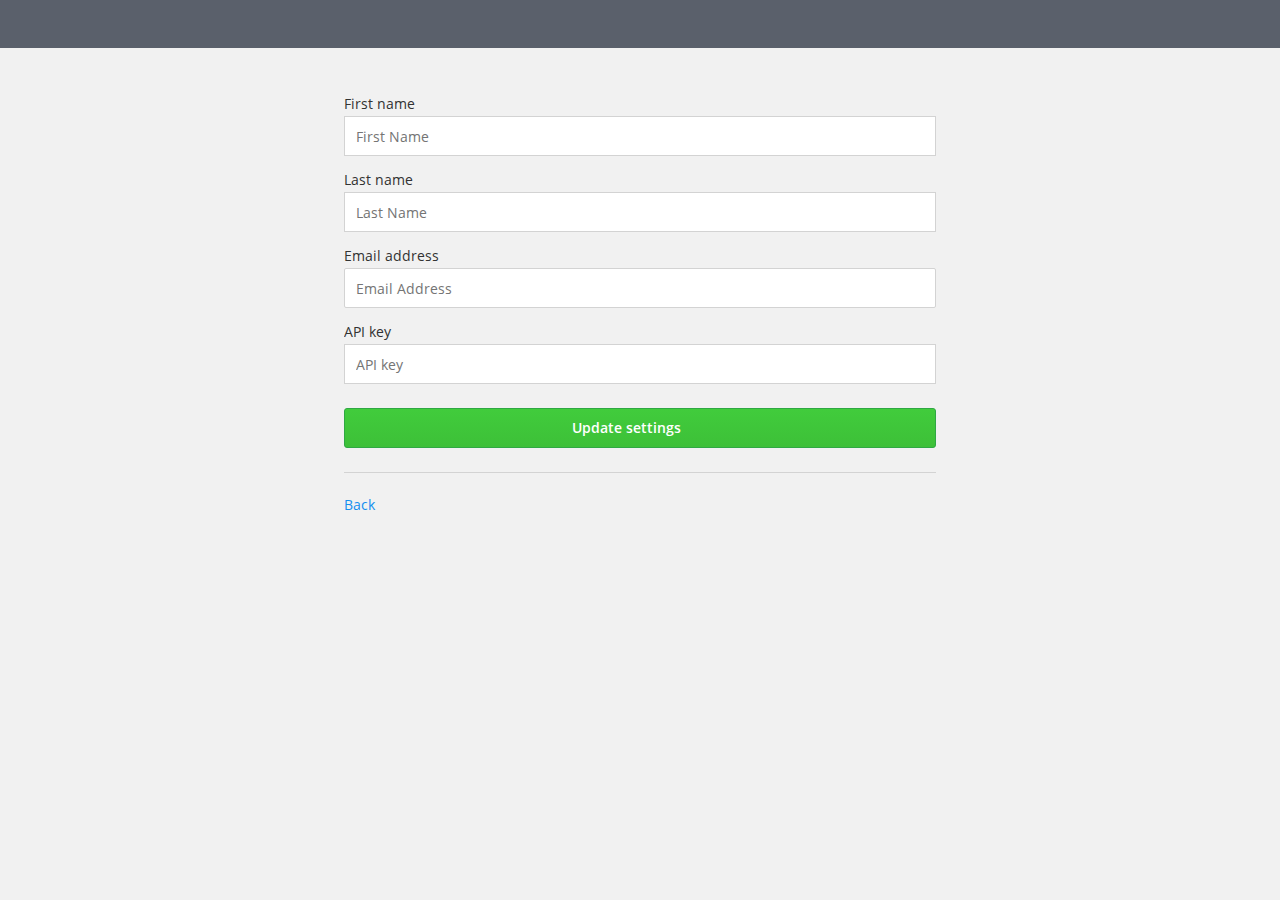
==== commit e8385445: "Mostly working" ====
--- a/popup/configure.html
+++ b/popup/configure.html
@@ -52,15 +52,21 @@
 
               <div class="input-section input-text input-section--stacked">
                 <label>API key</label>
-                <input class="text-box single-line " id="APIKey" name="APIKey" type="text" value=""/>
+                <input class="text-box single-line " id="APIKey" name="APIKey" type="text" value="" placeholder="API key"/>
               </div>
 
 
-              <div class="signup-submit">
-                <button id="saveConfiguration" class="button button-40 button-green button-after button-block">
-                  <strong>Save settings</strong>
-                </button>
-              </div>
+            <div class="signup-submit">
+              <button id="saveConfiguration" class="button button-40 button-green button-after button-block">
+                <strong>Update settings</strong>
+              </button>
+            </div>
+
+            <div class="login-actions clearfix">
+              <p class="is-left">
+                <a class="link-primary" href="main.html">Back</a>
+              </p>
+            </div>
 
           </div>
         </div>
